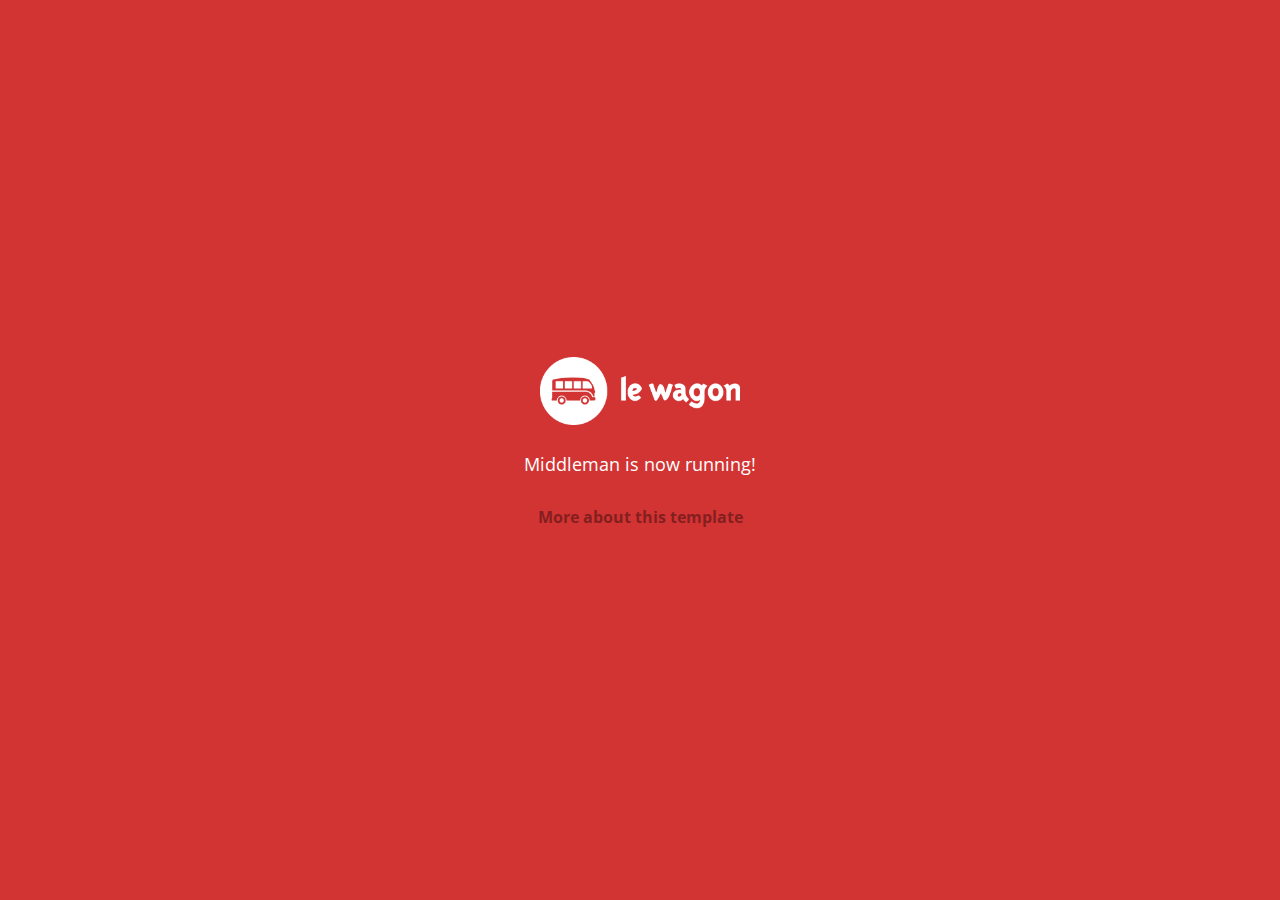
==== index.html @ d3c5d532 "Automated commit at 2018-03-19 11:00:25 UTC by middleman-deploy 2.0.0-alpha" ====
<!doctype html>
<html>
  <head>
    <meta charset="utf-8">
    <meta http-equiv="x-ua-compatible" content="ie=edge">
    <meta name="viewport"
          content="width=device-width, initial-scale=1, shrink-to-fit=no">
    <!-- Use the title from a page's frontmatter if it has one -->
    <title>Le Wagon - Middleman</title>
    <link href="stylesheets/application-3c48b980.css" rel="stylesheet" />
    <script src="javascripts/application-93de88c9.js"></script>
    <link href="images/favicon-f15af148.png" rel="icon" type="image/png" />
  </head>
  <body>
    <div id="home">
  <div class="home-content">
    <img src="images/logo-acc9c0ec.png" width="200" alt="Logo" />
    <p>
      Middleman is now running!
    </p>
    <p class="about">
      <a href="about.html">More about this template</a>
    </p>
  </div>
</div>

  </body>
</html>
---- stylesheets/application-3c48b980.css ----
@import url("https://fonts.googleapis.com/css?family=Open+Sans:400,300,700|Raleway:400,100,300,700,500");/*!
 * Bootstrap v3.3.7 (http://getbootstrap.com)
 * Copyright 2011-2016 Twitter, Inc.
 * Licensed under MIT (https://github.com/twbs/bootstrap/blob/master/LICENSE)
 *//*! normalize.css v3.0.3 | MIT License | github.com/necolas/normalize.css */html{font-family:sans-serif;-ms-text-size-adjust:100%;-webkit-text-size-adjust:100%}body{margin:0}article,aside,details,figcaption,figure,footer,header,hgroup,main,menu,nav,section,summary{display:block}audio,canvas,progress,video{display:inline-block;vertical-align:baseline}audio:not([controls]){display:none;height:0}[hidden],template{display:none}a{background-color:transparent}a:active,a:hover{outline:0}abbr[title]{border-bottom:1px dotted}b,strong{font-weight:bold}dfn{font-style:italic}h1{font-size:2em;margin:0.67em 0}mark{background:#ff0;color:#000}small{font-size:80%}sub,sup{font-size:75%;line-height:0;position:relative;vertical-align:baseline}sup{top:-0.5em}sub{bottom:-0.25em}img{border:0}svg:not(:root){overflow:hidden}figure{margin:1em 40px}hr{-webkit-box-sizing:content-box;box-sizing:content-box;height:0}pre{overflow:auto}code,kbd,pre,samp{font-family:monospace, monospace;font-size:1em}button,input,optgroup,select,textarea{color:inherit;font:inherit;margin:0}button{overflow:visible}button,select{text-transform:none}button,html input[type="button"],input[type="reset"],input[type="submit"]{-webkit-appearance:button;cursor:pointer}button[disabled],html input[disabled]{cursor:default}button::-moz-focus-inner,input::-moz-focus-inner{border:0;padding:0}input{line-height:normal}input[type="checkbox"],input[type="radio"]{-webkit-box-sizing:border-box;box-sizing:border-box;padding:0}input[type="number"]::-webkit-inner-spin-button,input[type="number"]::-webkit-outer-spin-button{height:auto}input[type="search"]{-webkit-appearance:textfield;-webkit-box-sizing:content-box;box-sizing:content-box}input[type="search"]::-webkit-search-cancel-button,input[type="search"]::-webkit-search-decoration{-webkit-appearance:none}fieldset{border:1px solid #c0c0c0;margin:0 2px;padding:0.35em 0.625em 0.75em}legend{border:0;padding:0}textarea{overflow:auto}optgroup{font-weight:bold}table{border-collapse:collapse;border-spacing:0}td,th{padding:0}/*! Source: https://github.com/h5bp/html5-boilerplate/blob/master/src/css/main.css */@media print{*,*:before,*:after{background:transparent !important;color:#000 !important;-webkit-box-shadow:none !important;box-shadow:none !important;text-shadow:none !important}a,a:visited{text-decoration:underline}a[href]:after{content:" (" attr(href) ")"}abbr[title]:after{content:" (" attr(title) ")"}a[href^="#"]:after,a[href^="javascript:"]:after{content:""}pre,blockquote{border:1px solid #999;page-break-inside:avoid}thead{display:table-header-group}tr,img{page-break-inside:avoid}img{max-width:100% !important}p,h2,h3{orphans:3;widows:3}h2,h3{page-break-after:avoid}.navbar{display:none}.btn>.caret,.dropup>.btn>.caret{border-top-color:#000 !important}.label{border:1px solid #000}.table{border-collapse:collapse !important}.table td,.table th{background-color:#fff !important}.table-bordered th,.table-bordered td{border:1px solid #ddd !important}}@font-face{font-family:'Glyphicons Halflings';src:url("../assets/bootstrap/glyphicons-halflings-regular-86b6f62b.eot");src:url("../assets/bootstrap/glyphicons-halflings-regular-86b6f62b.eot?#iefix") format("embedded-opentype"),url("../assets/bootstrap/glyphicons-halflings-regular-ca35b697.woff2") format("woff2"),url("../assets/bootstrap/glyphicons-halflings-regular-278e49a8.woff") format("woff"),url("../assets/bootstrap/glyphicons-halflings-regular-44bc1850.ttf") format("truetype"),url("../assets/bootstrap/glyphicons-halflings-regular-de51a849.svg#glyphicons_halflingsregular") format("svg")}.glyphicon{position:relative;top:1px;display:inline-block;font-family:'Glyphicons Halflings';font-style:normal;font-weight:normal;line-height:1;-webkit-font-smoothing:antialiased;-moz-osx-font-smoothing:grayscale}.glyphicon-asterisk:before{content:"\002a"}.glyphicon-plus:before{content:"\002b"}.glyphicon-euro:before,.glyphicon-eur:before{content:"\20ac"}.glyphicon-minus:before{content:"\2212"}.glyphicon-cloud:before{content:"\2601"}.glyphicon-envelope:before{content:"\2709"}.glyphicon-pencil:before{content:"\270f"}.glyphicon-glass:before{content:"\e001"}.glyphicon-music:before{content:"\e002"}.glyphicon-search:before{content:"\e003"}.glyphicon-heart:before{content:"\e005"}.glyphicon-star:before{content:"\e006"}.glyphicon-star-empty:before{content:"\e007"}.glyphicon-user:before{content:"\e008"}.glyphicon-film:before{content:"\e009"}.glyphicon-th-large:before{content:"\e010"}.glyphicon-th:before{content:"\e011"}.glyphicon-th-list:before{content:"\e012"}.glyphicon-ok:before{content:"\e013"}.glyphicon-remove:before{content:"\e014"}.glyphicon-zoom-in:before{content:"\e015"}.glyphicon-zoom-out:before{content:"\e016"}.glyphicon-off:before{content:"\e017"}.glyphicon-signal:before{content:"\e018"}.glyphicon-cog:before{content:"\e019"}.glyphicon-trash:before{content:"\e020"}.glyphicon-home:before{content:"\e021"}.glyphicon-file:before{content:"\e022"}.glyphicon-time:before{content:"\e023"}.glyphicon-road:before{content:"\e024"}.glyphicon-download-alt:before{content:"\e025"}.glyphicon-download:before{content:"\e026"}.glyphicon-upload:before{content:"\e027"}.glyphicon-inbox:before{content:"\e028"}.glyphicon-play-circle:before{content:"\e029"}.glyphicon-repeat:before{content:"\e030"}.glyphicon-refresh:before{content:"\e031"}.glyphicon-list-alt:before{content:"\e032"}.glyphicon-lock:before{content:"\e033"}.glyphicon-flag:before{content:"\e034"}.glyphicon-headphones:before{content:"\e035"}.glyphicon-volume-off:before{content:"\e036"}.glyphicon-volume-down:before{content:"\e037"}.glyphicon-volume-up:before{content:"\e038"}.glyphicon-qrcode:before{content:"\e039"}.glyphicon-barcode:before{content:"\e040"}.glyphicon-tag:before{content:"\e041"}.glyphicon-tags:before{content:"\e042"}.glyphicon-book:before{content:"\e043"}.glyphicon-bookmark:before{content:"\e044"}.glyphicon-print:before{content:"\e045"}.glyphicon-camera:before{content:"\e046"}.glyphicon-font:before{content:"\e047"}.glyphicon-bold:before{content:"\e048"}.glyphicon-italic:before{content:"\e049"}.glyphicon-text-height:before{content:"\e050"}.glyphicon-text-width:before{content:"\e051"}.glyphicon-align-left:before{content:"\e052"}.glyphicon-align-center:before{content:"\e053"}.glyphicon-align-right:before{content:"\e054"}.glyphicon-align-justify:before{content:"\e055"}.glyphicon-list:before{content:"\e056"}.glyphicon-indent-left:before{content:"\e057"}.glyphicon-indent-right:before{content:"\e058"}.glyphicon-facetime-video:before{content:"\e059"}.glyphicon-picture:before{content:"\e060"}.glyphicon-map-marker:before{content:"\e062"}.glyphicon-adjust:before{content:"\e063"}.glyphicon-tint:before{content:"\e064"}.glyphicon-edit:before{content:"\e065"}.glyphicon-share:before{content:"\e066"}.glyphicon-check:before{content:"\e067"}.glyphicon-move:before{content:"\e068"}.glyphicon-step-backward:before{content:"\e069"}.glyphicon-fast-backward:before{content:"\e070"}.glyphicon-backward:before{content:"\e071"}.glyphicon-play:before{content:"\e072"}.glyphicon-pause:before{content:"\e073"}.glyphicon-stop:before{content:"\e074"}.glyphicon-forward:before{content:"\e075"}.glyphicon-fast-forward:before{content:"\e076"}.glyphicon-step-forward:before{content:"\e077"}.glyphicon-eject:before{content:"\e078"}.glyphicon-chevron-left:before{content:"\e079"}.glyphicon-chevron-right:before{content:"\e080"}.glyphicon-plus-sign:before{content:"\e081"}.glyphicon-minus-sign:before{content:"\e082"}.glyphicon-remove-sign:before{content:"\e083"}.glyphicon-ok-sign:before{content:"\e084"}.glyphicon-question-sign:before{content:"\e085"}.glyphicon-info-sign:before{content:"\e086"}.glyphicon-screenshot:before{content:"\e087"}.glyphicon-remove-circle:before{content:"\e088"}.glyphicon-ok-circle:before{content:"\e089"}.glyphicon-ban-circle:before{content:"\e090"}.glyphicon-arrow-left:before{content:"\e091"}.glyphicon-arrow-right:before{content:"\e092"}.glyphicon-arrow-up:before{content:"\e093"}.glyphicon-arrow-down:before{content:"\e094"}.glyphicon-share-alt:before{content:"\e095"}.glyphicon-resize-full:before{content:"\e096"}.glyphicon-resize-small:before{content:"\e097"}.glyphicon-exclamation-sign:before{content:"\e101"}.glyphicon-gift:before{content:"\e102"}.glyphicon-leaf:before{content:"\e103"}.glyphicon-fire:before{content:"\e104"}.glyphicon-eye-open:before{content:"\e105"}.glyphicon-eye-close:before{content:"\e106"}.glyphicon-warning-sign:before{content:"\e107"}.glyphicon-plane:before{content:"\e108"}.glyphicon-calendar:before{content:"\e109"}.glyphicon-random:before{content:"\e110"}.glyphicon-comment:before{content:"\e111"}.glyphicon-magnet:before{content:"\e112"}.glyphicon-chevron-up:before{content:"\e113"}.glyphicon-chevron-down:before{content:"\e114"}.glyphicon-retweet:before{content:"\e115"}.glyphicon-shopping-cart:before{content:"\e116"}.glyphicon-folder-close:before{content:"\e117"}.glyphicon-folder-open:before{content:"\e118"}.glyphicon-resize-vertical:before{content:"\e119"}.glyphicon-resize-horizontal:before{content:"\e120"}.glyphicon-hdd:before{content:"\e121"}.glyphicon-bullhorn:before{content:"\e122"}.glyphicon-bell:before{content:"\e123"}.glyphicon-certificate:before{content:"\e124"}.glyphicon-thumbs-up:before{content:"\e125"}.glyphicon-thumbs-down:before{content:"\e126"}.glyphicon-hand-right:before{content:"\e127"}.glyphicon-hand-left:before{content:"\e128"}.glyphicon-hand-up:before{content:"\e129"}.glyphicon-hand-down:before{content:"\e130"}.glyphicon-circle-arrow-right:before{content:"\e131"}.glyphicon-circle-arrow-left:before{content:"\e132"}.glyphicon-circle-arrow-up:before{content:"\e133"}.glyphicon-circle-arrow-down:before{content:"\e134"}.glyphicon-globe:before{content:"\e135"}.glyphicon-wrench:before{content:"\e136"}.glyphicon-tasks:before{content:"\e137"}.glyphicon-filter:before{content:"\e138"}.glyphicon-briefcase:before{content:"\e139"}.glyphicon-fullscreen:before{content:"\e140"}.glyphicon-dashboard:before{content:"\e141"}.glyphicon-paperclip:before{content:"\e142"}.glyphicon-heart-empty:before{content:"\e143"}.glyphicon-link:before{content:"\e144"}.glyphicon-phone:before{content:"\e145"}.glyphicon-pushpin:before{content:"\e146"}.glyphicon-usd:before{content:"\e148"}.glyphicon-gbp:before{content:"\e149"}.glyphicon-sort:before{content:"\e150"}.glyphicon-sort-by-alphabet:before{content:"\e151"}.glyphicon-sort-by-alphabet-alt:before{content:"\e152"}.glyphicon-sort-by-order:before{content:"\e153"}.glyphicon-sort-by-order-alt:before{content:"\e154"}.glyphicon-sort-by-attributes:before{content:"\e155"}.glyphicon-sort-by-attributes-alt:before{content:"\e156"}.glyphicon-unchecked:before{content:"\e157"}.glyphicon-expand:before{content:"\e158"}.glyphicon-collapse-down:before{content:"\e159"}.glyphicon-collapse-up:before{content:"\e160"}.glyphicon-log-in:before{content:"\e161"}.glyphicon-flash:before{content:"\e162"}.glyphicon-log-out:before{content:"\e163"}.glyphicon-new-window:before{content:"\e164"}.glyphicon-record:before{content:"\e165"}.glyphicon-save:before{content:"\e166"}.glyphicon-open:before{content:"\e167"}.glyphicon-saved:before{content:"\e168"}.glyphicon-import:before{content:"\e169"}.glyphicon-export:before{content:"\e170"}.glyphicon-send:before{content:"\e171"}.glyphicon-floppy-disk:before{content:"\e172"}.glyphicon-floppy-saved:before{content:"\e173"}.glyphicon-floppy-remove:before{content:"\e174"}.glyphicon-floppy-save:before{content:"\e175"}.glyphicon-floppy-open:before{content:"\e176"}.glyphicon-credit-card:before{content:"\e177"}.glyphicon-transfer:before{content:"\e178"}.glyphicon-cutlery:before{content:"\e179"}.glyphicon-header:before{content:"\e180"}.glyphicon-compressed:before{content:"\e181"}.glyphicon-earphone:before{content:"\e182"}.glyphicon-phone-alt:before{content:"\e183"}.glyphicon-tower:before{content:"\e184"}.glyphicon-stats:before{content:"\e185"}.glyphicon-sd-video:before{content:"\e186"}.glyphicon-hd-video:before{content:"\e187"}.glyphicon-subtitles:before{content:"\e188"}.glyphicon-sound-stereo:before{content:"\e189"}.glyphicon-sound-dolby:before{content:"\e190"}.glyphicon-sound-5-1:before{content:"\e191"}.glyphicon-sound-6-1:before{content:"\e192"}.glyphicon-sound-7-1:before{content:"\e193"}.glyphicon-copyright-mark:before{content:"\e194"}.glyphicon-registration-mark:before{content:"\e195"}.glyphicon-cloud-download:before{content:"\e197"}.glyphicon-cloud-upload:before{content:"\e198"}.glyphicon-tree-conifer:before{content:"\e199"}.glyphicon-tree-deciduous:before{content:"\e200"}.glyphicon-cd:before{content:"\e201"}.glyphicon-save-file:before{content:"\e202"}.glyphicon-open-file:before{content:"\e203"}.glyphicon-level-up:before{content:"\e204"}.glyphicon-copy:before{content:"\e205"}.glyphicon-paste:before{content:"\e206"}.glyphicon-alert:before{content:"\e209"}.glyphicon-equalizer:before{content:"\e210"}.glyphicon-king:before{content:"\e211"}.glyphicon-queen:before{content:"\e212"}.glyphicon-pawn:before{content:"\e213"}.glyphicon-bishop:before{content:"\e214"}.glyphicon-knight:before{content:"\e215"}.glyphicon-baby-formula:before{content:"\e216"}.glyphicon-tent:before{content:"\26fa"}.glyphicon-blackboard:before{content:"\e218"}.glyphicon-bed:before{content:"\e219"}.glyphicon-apple:before{content:"\f8ff"}.glyphicon-erase:before{content:"\e221"}.glyphicon-hourglass:before{content:"\231b"}.glyphicon-lamp:before{content:"\e223"}.glyphicon-duplicate:before{content:"\e224"}.glyphicon-piggy-bank:before{content:"\e225"}.glyphicon-scissors:before{content:"\e226"}.glyphicon-bitcoin:before{content:"\e227"}.glyphicon-btc:before{content:"\e227"}.glyphicon-xbt:before{content:"\e227"}.glyphicon-yen:before{content:"\00a5"}.glyphicon-jpy:before{content:"\00a5"}.glyphicon-ruble:before{content:"\20bd"}.glyphicon-rub:before{content:"\20bd"}.glyphicon-scale:before{content:"\e230"}.glyphicon-ice-lolly:before{content:"\e231"}.glyphicon-ice-lolly-tasted:before{content:"\e232"}.glyphicon-education:before{content:"\e233"}.glyphicon-option-horizontal:before{content:"\e234"}.glyphicon-option-vertical:before{content:"\e235"}.glyphicon-menu-hamburger:before{content:"\e236"}.glyphicon-modal-window:before{content:"\e237"}.glyphicon-oil:before{content:"\e238"}.glyphicon-grain:before{content:"\e239"}.glyphicon-sunglasses:before{content:"\e240"}.glyphicon-text-size:before{content:"\e241"}.glyphicon-text-color:before{content:"\e242"}.glyphicon-text-background:before{content:"\e243"}.glyphicon-object-align-top:before{content:"\e244"}.glyphicon-object-align-bottom:before{content:"\e245"}.glyphicon-object-align-horizontal:before{content:"\e246"}.glyphicon-object-align-left:before{content:"\e247"}.glyphicon-object-align-vertical:before{content:"\e248"}.glyphicon-object-align-right:before{content:"\e249"}.glyphicon-triangle-right:before{content:"\e250"}.glyphicon-triangle-left:before{content:"\e251"}.glyphicon-triangle-bottom:before{content:"\e252"}.glyphicon-triangle-top:before{content:"\e253"}.glyphicon-console:before{content:"\e254"}.glyphicon-superscript:before{content:"\e255"}.glyphicon-subscript:before{content:"\e256"}.glyphicon-menu-left:before{content:"\e257"}.glyphicon-menu-right:before{content:"\e258"}.glyphicon-menu-down:before{content:"\e259"}.glyphicon-menu-up:before{content:"\e260"}*{-webkit-box-sizing:border-box;box-sizing:border-box}*:before,*:after{-webkit-box-sizing:border-box;box-sizing:border-box}html{font-size:10px;-webkit-tap-highlight-color:transparent}body{font-family:"Open Sans", "Helvetica", "sans-serif";font-size:18px;line-height:1.42857143;color:#333333;background-color:#F4F4F4}input,button,select,textarea{font-family:inherit;font-size:inherit;line-height:inherit}a{color:#469AE0;text-decoration:none}a:hover,a:focus{color:#1f74ba;text-decoration:underline}a:focus{outline:5px auto -webkit-focus-ring-color;outline-offset:-2px}figure{margin:0}img{vertical-align:middle}.img-responsive{display:block;max-width:100%;height:auto}.img-rounded{border-radius:2px}.img-thumbnail{padding:4px;line-height:1.42857143;background-color:#F4F4F4;border:1px solid #ddd;border-radius:2px;-webkit-transition:all 0.2s ease-in-out;transition:all 0.2s ease-in-out;display:inline-block;max-width:100%;height:auto}.img-circle{border-radius:50%}hr{margin-top:25px;margin-bottom:25px;border:0;border-top:1px solid #eeeeee}.sr-only{position:absolute;width:1px;height:1px;margin:-1px;padding:0;overflow:hidden;clip:rect(0, 0, 0, 0);border:0}.sr-only-focusable:active,.sr-only-focusable:focus{position:static;width:auto;height:auto;margin:0;overflow:visible;clip:auto}[role="button"]{cursor:pointer}h1,h2,h3,h4,h5,h6,.h1,.h2,.h3,.h4,.h5,.h6{font-family:"Raleway", "Helvetica", "sans-serif";font-weight:500;line-height:1.1;color:inherit}h1 small,h1 .small,h2 small,h2 .small,h3 small,h3 .small,h4 small,h4 .small,h5 small,h5 .small,h6 small,h6 .small,.h1 small,.h1 .small,.h2 small,.h2 .small,.h3 small,.h3 .small,.h4 small,.h4 .small,.h5 small,.h5 .small,.h6 small,.h6 .small{font-weight:normal;line-height:1;color:#777777}h1,.h1,h2,.h2,h3,.h3{margin-top:25px;margin-bottom:12.5px}h1 small,h1 .small,.h1 small,.h1 .small,h2 small,h2 .small,.h2 small,.h2 .small,h3 small,h3 .small,.h3 small,.h3 .small{font-size:65%}h4,.h4,h5,.h5,h6,.h6{margin-top:12.5px;margin-bottom:12.5px}h4 small,h4 .small,.h4 small,.h4 .small,h5 small,h5 .small,.h5 small,.h5 .small,h6 small,h6 .small,.h6 small,.h6 .small{font-size:75%}h1,.h1{font-size:46px}h2,.h2{font-size:38px}h3,.h3{font-size:31px}h4,.h4{font-size:23px}h5,.h5{font-size:18px}h6,.h6{font-size:16px}p{margin:0 0 12.5px}.lead{margin-bottom:25px;font-size:20px;font-weight:300;line-height:1.4}@media (min-width: 768px){.lead{font-size:27px}}small,.small{font-size:88%}mark,.mark{background-color:#fcf8e3;padding:.2em}.text-left{text-align:left}.text-right{text-align:right}.text-center{text-align:center}.text-justify{text-align:justify}.text-nowrap{white-space:nowrap}.text-lowercase{text-transform:lowercase}.text-uppercase,.initialism{text-transform:uppercase}.text-capitalize{text-transform:capitalize}.text-muted{color:#777777}.text-primary{color:#469AE0}a.text-primary:hover,a.text-primary:focus{color:#2381d0}.text-success{color:#3c763d}a.text-success:hover,a.text-success:focus{color:#2b542c}.text-info{color:#31708f}a.text-info:hover,a.text-info:focus{color:#245269}.text-warning{color:#8a6d3b}a.text-warning:hover,a.text-warning:focus{color:#66512c}.text-danger{color:#a94442}a.text-danger:hover,a.text-danger:focus{color:#843534}.bg-primary{color:#fff}.bg-primary{background-color:#469AE0}a.bg-primary:hover,a.bg-primary:focus{background-color:#2381d0}.bg-success{background-color:#dff0d8}a.bg-success:hover,a.bg-success:focus{background-color:#c1e2b3}.bg-info{background-color:#d9edf7}a.bg-info:hover,a.bg-info:focus{background-color:#afd9ee}.bg-warning{background-color:#fcf8e3}a.bg-warning:hover,a.bg-warning:focus{background-color:#f7ecb5}.bg-danger{background-color:#f2dede}a.bg-danger:hover,a.bg-danger:focus{background-color:#e4b9b9}.page-header{padding-bottom:11.5px;margin:50px 0 25px;border-bottom:1px solid #eeeeee}ul,ol{margin-top:0;margin-bottom:12.5px}ul ul,ul ol,ol ul,ol ol{margin-bottom:0}.list-unstyled{padding-left:0;list-style:none}.list-inline{padding-left:0;list-style:none;margin-left:-5px}.list-inline>li{display:inline-block;padding-left:5px;padding-right:5px}dl{margin-top:0;margin-bottom:25px}dt,dd{line-height:1.42857143}dt{font-weight:bold}dd{margin-left:0}.dl-horizontal dd:before,.dl-horizontal dd:after{content:" ";display:table}.dl-horizontal dd:after{clear:both}@media (min-width: 768px){.dl-horizontal dt{float:left;width:160px;clear:left;text-align:right;overflow:hidden;text-overflow:ellipsis;white-space:nowrap}.dl-horizontal dd{margin-left:180px}}abbr[title],abbr[data-original-title]{cursor:help;border-bottom:1px dotted #777777}.initialism{font-size:90%}blockquote{padding:12.5px 25px;margin:0 0 25px;font-size:22.5px;border-left:5px solid #eeeeee}blockquote p:last-child,blockquote ul:last-child,blockquote ol:last-child{margin-bottom:0}blockquote footer,blockquote small,blockquote .small{display:block;font-size:80%;line-height:1.42857143;color:#777777}blockquote footer:before,blockquote small:before,blockquote .small:before{content:'\2014 \00A0'}.blockquote-reverse,blockquote.pull-right{padding-right:15px;padding-left:0;border-right:5px solid #eeeeee;border-left:0;text-align:right}.blockquote-reverse footer:before,.blockquote-reverse small:before,.blockquote-reverse .small:before,blockquote.pull-right footer:before,blockquote.pull-right small:before,blockquote.pull-right .small:before{content:''}.blockquote-reverse footer:after,.blockquote-reverse small:after,.blockquote-reverse .small:after,blockquote.pull-right footer:after,blockquote.pull-right small:after,blockquote.pull-right .small:after{content:'\00A0 \2014'}address{margin-bottom:25px;font-style:normal;line-height:1.42857143}code,kbd,pre,samp{font-family:Menlo, Monaco, Consolas, "Courier New", monospace}code{padding:2px 4px;font-size:90%;color:#c7254e;background-color:#f9f2f4;border-radius:2px}kbd{padding:2px 4px;font-size:90%;color:#fff;background-color:#333;border-radius:2px;-webkit-box-shadow:inset 0 -1px 0 rgba(0,0,0,0.25);box-shadow:inset 0 -1px 0 rgba(0,0,0,0.25)}kbd kbd{padding:0;font-size:100%;font-weight:bold;-webkit-box-shadow:none;box-shadow:none}pre{display:block;padding:12px;margin:0 0 12.5px;font-size:17px;line-height:1.42857143;word-break:break-all;word-wrap:break-word;color:#333333;background-color:#f5f5f5;border:1px solid #ccc;border-radius:2px}pre code{padding:0;font-size:inherit;color:inherit;white-space:pre-wrap;background-color:transparent;border-radius:0}.pre-scrollable{max-height:340px;overflow-y:scroll}.container{margin-right:auto;margin-left:auto;padding-left:15px;padding-right:15px}.container:before,.container:after{content:" ";display:table}.container:after{clear:both}@media (min-width: 768px){.container{width:750px}}@media (min-width: 992px){.container{width:970px}}@media (min-width: 1200px){.container{width:1170px}}.container-fluid{margin-right:auto;margin-left:auto;padding-left:15px;padding-right:15px}.container-fluid:before,.container-fluid:after{content:" ";display:table}.container-fluid:after{clear:both}.row{margin-left:-15px;margin-right:-15px}.row:before,.row:after{content:" ";display:table}.row:after{clear:both}.col-xs-1,.col-sm-1,.col-md-1,.col-lg-1,.col-xs-2,.col-sm-2,.col-md-2,.col-lg-2,.col-xs-3,.col-sm-3,.col-md-3,.col-lg-3,.col-xs-4,.col-sm-4,.col-md-4,.col-lg-4,.col-xs-5,.col-sm-5,.col-md-5,.col-lg-5,.col-xs-6,.col-sm-6,.col-md-6,.col-lg-6,.col-xs-7,.col-sm-7,.col-md-7,.col-lg-7,.col-xs-8,.col-sm-8,.col-md-8,.col-lg-8,.col-xs-9,.col-sm-9,.col-md-9,.col-lg-9,.col-xs-10,.col-sm-10,.col-md-10,.col-lg-10,.col-xs-11,.col-sm-11,.col-md-11,.col-lg-11,.col-xs-12,.col-sm-12,.col-md-12,.col-lg-12{position:relative;min-height:1px;padding-left:15px;padding-right:15px}.col-xs-1,.col-xs-2,.col-xs-3,.col-xs-4,.col-xs-5,.col-xs-6,.col-xs-7,.col-xs-8,.col-xs-9,.col-xs-10,.col-xs-11,.col-xs-12{float:left}.col-xs-1{width:8.33333333%}.col-xs-2{width:16.66666667%}.col-xs-3{width:25%}.col-xs-4{width:33.33333333%}.col-xs-5{width:41.66666667%}.col-xs-6{width:50%}.col-xs-7{width:58.33333333%}.col-xs-8{width:66.66666667%}.col-xs-9{width:75%}.col-xs-10{width:83.33333333%}.col-xs-11{width:91.66666667%}.col-xs-12{width:100%}.col-xs-pull-0{right:auto}.col-xs-pull-1{right:8.33333333%}.col-xs-pull-2{right:16.66666667%}.col-xs-pull-3{right:25%}.col-xs-pull-4{right:33.33333333%}.col-xs-pull-5{right:41.66666667%}.col-xs-pull-6{right:50%}.col-xs-pull-7{right:58.33333333%}.col-xs-pull-8{right:66.66666667%}.col-xs-pull-9{right:75%}.col-xs-pull-10{right:83.33333333%}.col-xs-pull-11{right:91.66666667%}.col-xs-pull-12{right:100%}.col-xs-push-0{left:auto}.col-xs-push-1{left:8.33333333%}.col-xs-push-2{left:16.66666667%}.col-xs-push-3{left:25%}.col-xs-push-4{left:33.33333333%}.col-xs-push-5{left:41.66666667%}.col-xs-push-6{left:50%}.col-xs-push-7{left:58.33333333%}.col-xs-push-8{left:66.66666667%}.col-xs-push-9{left:75%}.col-xs-push-10{left:83.33333333%}.col-xs-push-11{left:91.66666667%}.col-xs-push-12{left:100%}.col-xs-offset-0{margin-left:0%}.col-xs-offset-1{margin-left:8.33333333%}.col-xs-offset-2{margin-left:16.66666667%}.col-xs-offset-3{margin-left:25%}.col-xs-offset-4{margin-left:33.33333333%}.col-xs-offset-5{margin-left:41.66666667%}.col-xs-offset-6{margin-left:50%}.col-xs-offset-7{margin-left:58.33333333%}.col-xs-offset-8{margin-left:66.66666667%}.col-xs-offset-9{margin-left:75%}.col-xs-offset-10{margin-left:83.33333333%}.col-xs-offset-11{margin-left:91.66666667%}.col-xs-offset-12{margin-left:100%}@media (min-width: 768px){.col-sm-1,.col-sm-2,.col-sm-3,.col-sm-4,.col-sm-5,.col-sm-6,.col-sm-7,.col-sm-8,.col-sm-9,.col-sm-10,.col-sm-11,.col-sm-12{float:left}.col-sm-1{width:8.33333333%}.col-sm-2{width:16.66666667%}.col-sm-3{width:25%}.col-sm-4{width:33.33333333%}.col-sm-5{width:41.66666667%}.col-sm-6{width:50%}.col-sm-7{width:58.33333333%}.col-sm-8{width:66.66666667%}.col-sm-9{width:75%}.col-sm-10{width:83.33333333%}.col-sm-11{width:91.66666667%}.col-sm-12{width:100%}.col-sm-pull-0{right:auto}.col-sm-pull-1{right:8.33333333%}.col-sm-pull-2{right:16.66666667%}.col-sm-pull-3{right:25%}.col-sm-pull-4{right:33.33333333%}.col-sm-pull-5{right:41.66666667%}.col-sm-pull-6{right:50%}.col-sm-pull-7{right:58.33333333%}.col-sm-pull-8{right:66.66666667%}.col-sm-pull-9{right:75%}.col-sm-pull-10{right:83.33333333%}.col-sm-pull-11{right:91.66666667%}.col-sm-pull-12{right:100%}.col-sm-push-0{left:auto}.col-sm-push-1{left:8.33333333%}.col-sm-push-2{left:16.66666667%}.col-sm-push-3{left:25%}.col-sm-push-4{left:33.33333333%}.col-sm-push-5{left:41.66666667%}.col-sm-push-6{left:50%}.col-sm-push-7{left:58.33333333%}.col-sm-push-8{left:66.66666667%}.col-sm-push-9{left:75%}.col-sm-push-10{left:83.33333333%}.col-sm-push-11{left:91.66666667%}.col-sm-push-12{left:100%}.col-sm-offset-0{margin-left:0%}.col-sm-offset-1{margin-left:8.33333333%}.col-sm-offset-2{margin-left:16.66666667%}.col-sm-offset-3{margin-left:25%}.col-sm-offset-4{margin-left:33.33333333%}.col-sm-offset-5{margin-left:41.66666667%}.col-sm-offset-6{margin-left:50%}.col-sm-offset-7{margin-left:58.33333333%}.col-sm-offset-8{margin-left:66.66666667%}.col-sm-offset-9{margin-left:75%}.col-sm-offset-10{margin-left:83.33333333%}.col-sm-offset-11{margin-left:91.66666667%}.col-sm-offset-12{margin-left:100%}}@media (min-width: 992px){.col-md-1,.col-md-2,.col-md-3,.col-md-4,.col-md-5,.col-md-6,.col-md-7,.col-md-8,.col-md-9,.col-md-10,.col-md-11,.col-md-12{float:left}.col-md-1{width:8.33333333%}.col-md-2{width:16.66666667%}.col-md-3{width:25%}.col-md-4{width:33.33333333%}.col-md-5{width:41.66666667%}.col-md-6{width:50%}.col-md-7{width:58.33333333%}.col-md-8{width:66.66666667%}.col-md-9{width:75%}.col-md-10{width:83.33333333%}.col-md-11{width:91.66666667%}.col-md-12{width:100%}.col-md-pull-0{right:auto}.col-md-pull-1{right:8.33333333%}.col-md-pull-2{right:16.66666667%}.col-md-pull-3{right:25%}.col-md-pull-4{right:33.33333333%}.col-md-pull-5{right:41.66666667%}.col-md-pull-6{right:50%}.col-md-pull-7{right:58.33333333%}.col-md-pull-8{right:66.66666667%}.col-md-pull-9{right:75%}.col-md-pull-10{right:83.33333333%}.col-md-pull-11{right:91.66666667%}.col-md-pull-12{right:100%}.col-md-push-0{left:auto}.col-md-push-1{left:8.33333333%}.col-md-push-2{left:16.66666667%}.col-md-push-3{left:25%}.col-md-push-4{left:33.33333333%}.col-md-push-5{left:41.66666667%}.col-md-push-6{left:50%}.col-md-push-7{left:58.33333333%}.col-md-push-8{left:66.66666667%}.col-md-push-9{left:75%}.col-md-push-10{left:83.33333333%}.col-md-push-11{left:91.66666667%}.col-md-push-12{left:100%}.col-md-offset-0{margin-left:0%}.col-md-offset-1{margin-left:8.33333333%}.col-md-offset-2{margin-left:16.66666667%}.col-md-offset-3{margin-left:25%}.col-md-offset-4{margin-left:33.33333333%}.col-md-offset-5{margin-left:41.66666667%}.col-md-offset-6{margin-left:50%}.col-md-offset-7{margin-left:58.33333333%}.col-md-offset-8{margin-left:66.66666667%}.col-md-offset-9{margin-left:75%}.col-md-offset-10{margin-left:83.33333333%}.col-md-offset-11{margin-left:91.66666667%}.col-md-offset-12{margin-left:100%}}@media (min-width: 1200px){.col-lg-1,.col-lg-2,.col-lg-3,.col-lg-4,.col-lg-5,.col-lg-6,.col-lg-7,.col-lg-8,.col-lg-9,.col-lg-10,.col-lg-11,.col-lg-12{float:left}.col-lg-1{width:8.33333333%}.col-lg-2{width:16.66666667%}.col-lg-3{width:25%}.col-lg-4{width:33.33333333%}.col-lg-5{width:41.66666667%}.col-lg-6{width:50%}.col-lg-7{width:58.33333333%}.col-lg-8{width:66.66666667%}.col-lg-9{width:75%}.col-lg-10{width:83.33333333%}.col-lg-11{width:91.66666667%}.col-lg-12{width:100%}.col-lg-pull-0{right:auto}.col-lg-pull-1{right:8.33333333%}.col-lg-pull-2{right:16.66666667%}.col-lg-pull-3{right:25%}.col-lg-pull-4{right:33.33333333%}.col-lg-pull-5{right:41.66666667%}.col-lg-pull-6{right:50%}.col-lg-pull-7{right:58.33333333%}.col-lg-pull-8{right:66.66666667%}.col-lg-pull-9{right:75%}.col-lg-pull-10{right:83.33333333%}.col-lg-pull-11{right:91.66666667%}.col-lg-pull-12{right:100%}.col-lg-push-0{left:auto}.col-lg-push-1{left:8.33333333%}.col-lg-push-2{left:16.66666667%}.col-lg-push-3{left:25%}.col-lg-push-4{left:33.33333333%}.col-lg-push-5{left:41.66666667%}.col-lg-push-6{left:50%}.col-lg-push-7{left:58.33333333%}.col-lg-push-8{left:66.66666667%}.col-lg-push-9{left:75%}.col-lg-push-10{left:83.33333333%}.col-lg-push-11{left:91.66666667%}.col-lg-push-12{left:100%}.col-lg-offset-0{margin-left:0%}.col-lg-offset-1{margin-left:8.33333333%}.col-lg-offset-2{margin-left:16.66666667%}.col-lg-offset-3{margin-left:25%}.col-lg-offset-4{margin-left:33.33333333%}.col-lg-offset-5{margin-left:41.66666667%}.col-lg-offset-6{margin-left:50%}.col-lg-offset-7{margin-left:58.33333333%}.col-lg-offset-8{margin-left:66.66666667%}.col-lg-offset-9{margin-left:75%}.col-lg-offset-10{margin-left:83.33333333%}.col-lg-offset-11{margin-left:91.66666667%}.col-lg-offset-12{margin-left:100%}}table{background-color:transparent}caption{padding-top:8px;padding-bottom:8px;color:#777777;text-align:left}th{text-align:left}.table{width:100%;max-width:100%;margin-bottom:25px}.table>thead>tr>th,.table>thead>tr>td,.table>tbody>tr>th,.table>tbody>tr>td,.table>tfoot>tr>th,.table>tfoot>tr>td{padding:8px;line-height:1.42857143;vertical-align:top;border-top:1px solid #ddd}.table>thead>tr>th{vertical-align:bottom;border-bottom:2px solid #ddd}.table>caption+thead>tr:first-child>th,.table>caption+thead>tr:first-child>td,.table>colgroup+thead>tr:first-child>th,.table>colgroup+thead>tr:first-child>td,.table>thead:first-child>tr:first-child>th,.table>thead:first-child>tr:first-child>td{border-top:0}.table>tbody+tbody{border-top:2px solid #ddd}.table .table{background-color:#F4F4F4}.table-condensed>thead>tr>th,.table-condensed>thead>tr>td,.table-condensed>tbody>tr>th,.table-condensed>tbody>tr>td,.table-condensed>tfoot>tr>th,.table-condensed>tfoot>tr>td{padding:5px}.table-bordered{border:1px solid #ddd}.table-bordered>thead>tr>th,.table-bordered>thead>tr>td,.table-bordered>tbody>tr>th,.table-bordered>tbody>tr>td,.table-bordered>tfoot>tr>th,.table-bordered>tfoot>tr>td{border:1px solid #ddd}.table-bordered>thead>tr>th,.table-bordered>thead>tr>td{border-bottom-width:2px}.table-striped>tbody>tr:nth-of-type(odd){background-color:#f9f9f9}.table-hover>tbody>tr:hover{background-color:#f5f5f5}table col[class*="col-"]{position:static;float:none;display:table-column}table td[class*="col-"],table th[class*="col-"]{position:static;float:none;display:table-cell}.table>thead>tr>td.active,.table>thead>tr>th.active,.table>thead>tr.active>td,.table>thead>tr.active>th,.table>tbody>tr>td.active,.table>tbody>tr>th.active,.table>tbody>tr.active>td,.table>tbody>tr.active>th,.table>tfoot>tr>td.active,.table>tfoot>tr>th.active,.table>tfoot>tr.active>td,.table>tfoot>tr.active>th{background-color:#f5f5f5}.table-hover>tbody>tr>td.active:hover,.table-hover>tbody>tr>th.active:hover,.table-hover>tbody>tr.active:hover>td,.table-hover>tbody>tr:hover>.active,.table-hover>tbody>tr.active:hover>th{background-color:#e8e8e8}.table>thead>tr>td.success,.table>thead>tr>th.success,.table>thead>tr.success>td,.table>thead>tr.success>th,.table>tbody>tr>td.success,.table>tbody>tr>th.success,.table>tbody>tr.success>td,.table>tbody>tr.success>th,.table>tfoot>tr>td.success,.table>tfoot>tr>th.success,.table>tfoot>tr.success>td,.table>tfoot>tr.success>th{background-color:#dff0d8}.table-hover>tbody>tr>td.success:hover,.table-hover>tbody>tr>th.success:hover,.table-hover>tbody>tr.success:hover>td,.table-hover>tbody>tr:hover>.success,.table-hover>tbody>tr.success:hover>th{background-color:#d0e9c6}.table>thead>tr>td.info,.table>thead>tr>th.info,.table>thead>tr.info>td,.table>thead>tr.info>th,.table>tbody>tr>td.info,.table>tbody>tr>th.info,.table>tbody>tr.info>td,.table>tbody>tr.info>th,.table>tfoot>tr>td.info,.table>tfoot>tr>th.info,.table>tfoot>tr.info>td,.table>tfoot>tr.info>th{background-color:#d9edf7}.table-hover>tbody>tr>td.info:hover,.table-hover>tbody>tr>th.info:hover,.table-hover>tbody>tr.info:hover>td,.table-hover>tbody>tr:hover>.info,.table-hover>tbody>tr.info:hover>th{background-color:#c4e3f3}.table>thead>tr>td.warning,.table>thead>tr>th.warning,.table>thead>tr.warning>td,.table>thead>tr.warning>th,.table>tbody>tr>td.warning,.table>tbody>tr>th.warning,.table>tbody>tr.warning>td,.table>tbody>tr.warning>th,.table>tfoot>tr>td.warning,.table>tfoot>tr>th.warning,.table>tfoot>tr.warning>td,.table>tfoot>tr.warning>th{background-color:#fcf8e3}.table-hover>tbody>tr>td.warning:hover,.table-hover>tbody>tr>th.warning:hover,.table-hover>tbody>tr.warning:hover>td,.table-hover>tbody>tr:hover>.warning,.table-hover>tbody>tr.warning:hover>th{background-color:#faf2cc}.table>thead>tr>td.danger,.table>thead>tr>th.danger,.table>thead>tr.danger>td,.table>thead>tr.danger>th,.table>tbody>tr>td.danger,.table>tbody>tr>th.danger,.table>tbody>tr.danger>td,.table>tbody>tr.danger>th,.table>tfoot>tr>td.danger,.table>tfoot>tr>th.danger,.table>tfoot>tr.danger>td,.table>tfoot>tr.danger>th{background-color:#f2dede}.table-hover>tbody>tr>td.danger:hover,.table-hover>tbody>tr>th.danger:hover,.table-hover>tbody>tr.danger:hover>td,.table-hover>tbody>tr:hover>.danger,.table-hover>tbody>tr.danger:hover>th{background-color:#ebcccc}.table-responsive{overflow-x:auto;min-height:0.01%}@media screen and (max-width: 767px){.table-responsive{width:100%;margin-bottom:18.75px;overflow-y:hidden;-ms-overflow-style:-ms-autohiding-scrollbar;border:1px solid #ddd}.table-responsive>.table{margin-bottom:0}.table-responsive>.table>thead>tr>th,.table-responsive>.table>thead>tr>td,.table-responsive>.table>tbody>tr>th,.table-responsive>.table>tbody>tr>td,.table-responsive>.table>tfoot>tr>th,.table-responsive>.table>tfoot>tr>td{white-space:nowrap}.table-responsive>.table-bordered{border:0}.table-responsive>.table-bordered>thead>tr>th:first-child,.table-responsive>.table-bordered>thead>tr>td:first-child,.table-responsive>.table-bordered>tbody>tr>th:first-child,.table-responsive>.table-bordered>tbody>tr>td:first-child,.table-responsive>.table-bordered>tfoot>tr>th:first-child,.table-responsive>.table-bordered>tfoot>tr>td:first-child{border-left:0}.table-responsive>.table-bordered>thead>tr>th:last-child,.table-responsive>.table-bordered>thead>tr>td:last-child,.table-responsive>.table-bordered>tbody>tr>th:last-child,.table-responsive>.table-bordered>tbody>tr>td:last-child,.table-responsive>.table-bordered>tfoot>tr>th:last-child,.table-responsive>.table-bordered>tfoot>tr>td:last-child{border-right:0}.table-responsive>.table-bordered>tbody>tr:last-child>th,.table-responsive>.table-bordered>tbody>tr:last-child>td,.table-responsive>.table-bordered>tfoot>tr:last-child>th,.table-responsive>.table-bordered>tfoot>tr:last-child>td{border-bottom:0}}fieldset{padding:0;margin:0;border:0;min-width:0}legend{display:block;width:100%;padding:0;margin-bottom:25px;font-size:27px;line-height:inherit;color:#333333;border:0;border-bottom:1px solid #e5e5e5}label{display:inline-block;max-width:100%;margin-bottom:5px;font-weight:bold}input[type="search"]{-webkit-box-sizing:border-box;box-sizing:border-box}input[type="radio"],input[type="checkbox"]{margin:4px 0 0;margin-top:1px \9;line-height:normal}input[type="file"]{display:block}input[type="range"]{display:block;width:100%}select[multiple],select[size]{height:auto}input[type="file"]:focus,input[type="radio"]:focus,input[type="checkbox"]:focus{outline:5px auto -webkit-focus-ring-color;outline-offset:-2px}output{display:block;padding-top:7px;font-size:18px;line-height:1.42857143;color:#000000}.form-control{display:block;width:100%;height:39px;padding:6px 12px;font-size:18px;line-height:1.42857143;color:#000000;background-color:#fff;background-image:none;border:1px solid #ccc;border-radius:2px;-webkit-box-shadow:inset 0 1px 1px rgba(0,0,0,0.075);box-shadow:inset 0 1px 1px rgba(0,0,0,0.075);-webkit-transition:border-color ease-in-out 0.15s, box-shadow ease-in-out 0.15s;-webkit-transition:border-color ease-in-out 0.15s, -webkit-box-shadow ease-in-out 0.15s;transition:border-color ease-in-out 0.15s, -webkit-box-shadow ease-in-out 0.15s;transition:border-color ease-in-out 0.15s, box-shadow ease-in-out 0.15s;transition:border-color ease-in-out 0.15s, box-shadow ease-in-out 0.15s, -webkit-box-shadow ease-in-out 0.15s}.form-control:focus{border-color:#66afe9;outline:0;-webkit-box-shadow:inset 0 1px 1px rgba(0,0,0,0.075),0 0 8px rgba(102,175,233,0.6);box-shadow:inset 0 1px 1px rgba(0,0,0,0.075),0 0 8px rgba(102,175,233,0.6)}.form-control::-moz-placeholder{color:#999;opacity:1}.form-control:-ms-input-placeholder{color:#999}.form-control::-webkit-input-placeholder{color:#999}.form-control::-ms-expand{border:0;background-color:transparent}.form-control[disabled],.form-control[readonly],fieldset[disabled] .form-control{background-color:#eeeeee;opacity:1}.form-control[disabled],fieldset[disabled] .form-control{cursor:not-allowed}textarea.form-control{height:auto}input[type="search"]{-webkit-appearance:none}@media screen and (-webkit-min-device-pixel-ratio: 0){input[type="date"].form-control,input[type="time"].form-control,input[type="datetime-local"].form-control,input[type="month"].form-control{line-height:39px}input[type="date"].input-sm,.input-group-sm>input[type="date"].form-control,.input-group-sm>input[type="date"].input-group-addon,.input-group-sm>.input-group-btn>input[type="date"].btn,.input-group-sm input[type="date"],input[type="time"].input-sm,.input-group-sm>input[type="time"].form-control,.input-group-sm>input[type="time"].input-group-addon,.input-group-sm>.input-group-btn>input[type="time"].btn,.input-group-sm input[type="time"],input[type="datetime-local"].input-sm,.input-group-sm>input[type="datetime-local"].form-control,.input-group-sm>input[type="datetime-local"].input-group-addon,.input-group-sm>.input-group-btn>input[type="datetime-local"].btn,.input-group-sm input[type="datetime-local"],input[type="month"].input-sm,.input-group-sm>input[type="month"].form-control,.input-group-sm>input[type="month"].input-group-addon,.input-group-sm>.input-group-btn>input[type="month"].btn,.input-group-sm input[type="month"]{line-height:36px}input[type="date"].input-lg,.input-group-lg>input[type="date"].form-control,.input-group-lg>input[type="date"].input-group-addon,.input-group-lg>.input-group-btn>input[type="date"].btn,.input-group-lg input[type="date"],input[type="time"].input-lg,.input-group-lg>input[type="time"].form-control,.input-group-lg>input[type="time"].input-group-addon,.input-group-lg>.input-group-btn>input[type="time"].btn,.input-group-lg input[type="time"],input[type="datetime-local"].input-lg,.input-group-lg>input[type="datetime-local"].form-control,.input-group-lg>input[type="datetime-local"].input-group-addon,.input-group-lg>.input-group-btn>input[type="datetime-local"].btn,.input-group-lg input[type="datetime-local"],input[type="month"].input-lg,.input-group-lg>input[type="month"].form-control,.input-group-lg>input[type="month"].input-group-addon,.input-group-lg>.input-group-btn>input[type="month"].btn,.input-group-lg input[type="month"]{line-height:53px}}.form-group{margin-bottom:15px}.radio,.checkbox{position:relative;display:block;margin-top:10px;margin-bottom:10px}.radio label,.checkbox label{min-height:25px;padding-left:20px;margin-bottom:0;font-weight:normal;cursor:pointer}.radio input[type="radio"],.radio-inline input[type="radio"],.checkbox input[type="checkbox"],.checkbox-inline input[type="checkbox"]{position:absolute;margin-left:-20px;margin-top:4px \9}.radio+.radio,.checkbox+.checkbox{margin-top:-5px}.radio-inline,.checkbox-inline{position:relative;display:inline-block;padding-left:20px;margin-bottom:0;vertical-align:middle;font-weight:normal;cursor:pointer}.radio-inline+.radio-inline,.checkbox-inline+.checkbox-inline{margin-top:0;margin-left:10px}input[type="radio"][disabled],input[type="radio"].disabled,fieldset[disabled] input[type="radio"],input[type="checkbox"][disabled],input[type="checkbox"].disabled,fieldset[disabled] input[type="checkbox"]{cursor:not-allowed}.radio-inline.disabled,fieldset[disabled] .radio-inline,.checkbox-inline.disabled,fieldset[disabled] .checkbox-inline{cursor:not-allowed}.radio.disabled label,fieldset[disabled] .radio label,.checkbox.disabled label,fieldset[disabled] .checkbox label{cursor:not-allowed}.form-control-static{padding-top:7px;padding-bottom:7px;margin-bottom:0;min-height:43px}.form-control-static.input-lg,.input-group-lg>.form-control-static.form-control,.input-group-lg>.form-control-static.input-group-addon,.input-group-lg>.input-group-btn>.form-control-static.btn,.form-control-static.input-sm,.input-group-sm>.form-control-static.form-control,.input-group-sm>.form-control-static.input-group-addon,.input-group-sm>.input-group-btn>.form-control-static.btn{padding-left:0;padding-right:0}.input-sm,.input-group-sm>.form-control,.input-group-sm>.input-group-addon,.input-group-sm>.input-group-btn>.btn{height:36px;padding:5px 10px;font-size:16px;line-height:1.5;border-radius:2px}select.input-sm,.input-group-sm>select.form-control,.input-group-sm>select.input-group-addon,.input-group-sm>.input-group-btn>select.btn{height:36px;line-height:36px}textarea.input-sm,.input-group-sm>textarea.form-control,.input-group-sm>textarea.input-group-addon,.input-group-sm>.input-group-btn>textarea.btn,select[multiple].input-sm,.input-group-sm>select[multiple].form-control,.input-group-sm>select[multiple].input-group-addon,.input-group-sm>.input-group-btn>select[multiple].btn{height:auto}.form-group-sm .form-control{height:36px;padding:5px 10px;font-size:16px;line-height:1.5;border-radius:2px}.form-group-sm select.form-control{height:36px;line-height:36px}.form-group-sm textarea.form-control,.form-group-sm select[multiple].form-control{height:auto}.form-group-sm .form-control-static{height:36px;min-height:41px;padding:6px 10px;font-size:16px;line-height:1.5}.input-lg,.input-group-lg>.form-control,.input-group-lg>.input-group-addon,.input-group-lg>.input-group-btn>.btn{height:53px;padding:10px 16px;font-size:23px;line-height:1.3333333;border-radius:2px}select.input-lg,.input-group-lg>select.form-control,.input-group-lg>select.input-group-addon,.input-group-lg>.input-group-btn>select.btn{height:53px;line-height:53px}textarea.input-lg,.input-group-lg>textarea.form-control,.input-group-lg>textarea.input-group-addon,.input-group-lg>.input-group-btn>textarea.btn,select[multiple].input-lg,.input-group-lg>select[multiple].form-control,.input-group-lg>select[multiple].input-group-addon,.input-group-lg>.input-group-btn>select[multiple].btn{height:auto}.form-group-lg .form-control{height:53px;padding:10px 16px;font-size:23px;line-height:1.3333333;border-radius:2px}.form-group-lg select.form-control{height:53px;line-height:53px}.form-group-lg textarea.form-control,.form-group-lg select[multiple].form-control{height:auto}.form-group-lg .form-control-static{height:53px;min-height:48px;padding:11px 16px;font-size:23px;line-height:1.3333333}.has-feedback{position:relative}.has-feedback .form-control{padding-right:48.75px}.form-control-feedback{position:absolute;top:0;right:0;z-index:2;display:block;width:39px;height:39px;line-height:39px;text-align:center;pointer-events:none}.input-lg+.form-control-feedback,.input-group-lg>.form-control+.form-control-feedback,.input-group-lg>.input-group-addon+.form-control-feedback,.input-group-lg>.input-group-btn>.btn+.form-control-feedback,.input-group-lg+.form-control-feedback,.form-group-lg .form-control+.form-control-feedback{width:53px;height:53px;line-height:53px}.input-sm+.form-control-feedback,.input-group-sm>.form-control+.form-control-feedback,.input-group-sm>.input-group-addon+.form-control-feedback,.input-group-sm>.input-group-btn>.btn+.form-control-feedback,.input-group-sm+.form-control-feedback,.form-group-sm .form-control+.form-control-feedback{width:36px;height:36px;line-height:36px}.has-success .help-block,.has-success .control-label,.has-success .radio,.has-success .checkbox,.has-success .radio-inline,.has-success .checkbox-inline,.has-success.radio label,.has-success.checkbox label,.has-success.radio-inline label,.has-success.checkbox-inline label{color:#3c763d}.has-success .form-control{border-color:#3c763d;-webkit-box-shadow:inset 0 1px 1px rgba(0,0,0,0.075);box-shadow:inset 0 1px 1px rgba(0,0,0,0.075)}.has-success .form-control:focus{border-color:#2b542c;-webkit-box-shadow:inset 0 1px 1px rgba(0,0,0,0.075),0 0 6px #67b168;box-shadow:inset 0 1px 1px rgba(0,0,0,0.075),0 0 6px #67b168}.has-success .input-group-addon{color:#3c763d;border-color:#3c763d;background-color:#dff0d8}.has-success .form-control-feedback{color:#3c763d}.has-warning .help-block,.has-warning .control-label,.has-warning .radio,.has-warning .checkbox,.has-warning .radio-inline,.has-warning .checkbox-inline,.has-warning.radio label,.has-warning.checkbox label,.has-warning.radio-inline label,.has-warning.checkbox-inline label{color:#8a6d3b}.has-warning .form-control{border-color:#8a6d3b;-webkit-box-shadow:inset 0 1px 1px rgba(0,0,0,0.075);box-shadow:inset 0 1px 1px rgba(0,0,0,0.075)}.has-warning .form-control:focus{border-color:#66512c;-webkit-box-shadow:inset 0 1px 1px rgba(0,0,0,0.075),0 0 6px #c0a16b;box-shadow:inset 0 1px 1px rgba(0,0,0,0.075),0 0 6px #c0a16b}.has-warning .input-group-addon{color:#8a6d3b;border-color:#8a6d3b;background-color:#fcf8e3}.has-warning .form-control-feedback{color:#8a6d3b}.has-error .help-block,.has-error .control-label,.has-error .radio,.has-error .checkbox,.has-error .radio-inline,.has-error .checkbox-inline,.has-error.radio label,.has-error.checkbox label,.has-error.radio-inline label,.has-error.checkbox-inline label{color:#a94442}.has-error .form-control{border-color:#a94442;-webkit-box-shadow:inset 0 1px 1px rgba(0,0,0,0.075);box-shadow:inset 0 1px 1px rgba(0,0,0,0.075)}.has-error .form-control:focus{border-color:#843534;-webkit-box-shadow:inset 0 1px 1px rgba(0,0,0,0.075),0 0 6px #ce8483;box-shadow:inset 0 1px 1px rgba(0,0,0,0.075),0 0 6px #ce8483}.has-error .input-group-addon{color:#a94442;border-color:#a94442;background-color:#f2dede}.has-error .form-control-feedback{color:#a94442}.has-feedback label ~ .form-control-feedback{top:30px}.has-feedback label.sr-only ~ .form-control-feedback{top:0}.help-block{display:block;margin-top:5px;margin-bottom:10px;color:#737373}@media (min-width: 768px){.form-inline .form-group{display:inline-block;margin-bottom:0;vertical-align:middle}.form-inline .form-control{display:inline-block;width:auto;vertical-align:middle}.form-inline .form-control-static{display:inline-block}.form-inline .input-group{display:inline-table;vertical-align:middle}.form-inline .input-group .input-group-addon,.form-inline .input-group .input-group-btn,.form-inline .input-group .form-control{width:auto}.form-inline .input-group>.form-control{width:100%}.form-inline .control-label{margin-bottom:0;vertical-align:middle}.form-inline .radio,.form-inline .checkbox{display:inline-block;margin-top:0;margin-bottom:0;vertical-align:middle}.form-inline .radio label,.form-inline .checkbox label{padding-left:0}.form-inline .radio input[type="radio"],.form-inline .checkbox input[type="checkbox"]{position:relative;margin-left:0}.form-inline .has-feedback .form-control-feedback{top:0}}.form-horizontal .radio,.form-horizontal .checkbox,.form-horizontal .radio-inline,.form-horizontal .checkbox-inline{margin-top:0;margin-bottom:0;padding-top:7px}.form-horizontal .radio,.form-horizontal .checkbox{min-height:32px}.form-horizontal .form-group{margin-left:-15px;margin-right:-15px}.form-horizontal .form-group:before,.form-horizontal .form-group:after{content:" ";display:table}.form-horizontal .form-group:after{clear:both}@media (min-width: 768px){.form-horizontal .control-label{text-align:right;margin-bottom:0;padding-top:7px}}.form-horizontal .has-feedback .form-control-feedback{right:15px}@media (min-width: 768px){.form-horizontal .form-group-lg .control-label{padding-top:11px;font-size:23px}}@media (min-width: 768px){.form-horizontal .form-group-sm .control-label{padding-top:6px;font-size:16px}}.btn{display:inline-block;margin-bottom:0;font-weight:normal;text-align:center;vertical-align:middle;-ms-touch-action:manipulation;touch-action:manipulation;cursor:pointer;background-image:none;border:1px solid transparent;white-space:nowrap;padding:6px 12px;font-size:18px;line-height:1.42857143;border-radius:2px;-webkit-user-select:none;-moz-user-select:none;-ms-user-select:none;user-select:none}.btn:focus,.btn.focus,.btn:active:focus,.btn:active.focus,.btn.active:focus,.btn.active.focus{outline:5px auto -webkit-focus-ring-color;outline-offset:-2px}.btn:hover,.btn:focus,.btn.focus{color:#333;text-decoration:none}.btn:active,.btn.active{outline:0;background-image:none;-webkit-box-shadow:inset 0 3px 5px rgba(0,0,0,0.125);box-shadow:inset 0 3px 5px rgba(0,0,0,0.125)}.btn.disabled,.btn[disabled],fieldset[disabled] .btn{cursor:not-allowed;opacity:0.65;filter:alpha(opacity=65);-webkit-box-shadow:none;box-shadow:none}a.btn.disabled,fieldset[disabled] a.btn{pointer-events:none}.btn-default{color:#333;background-color:#fff;border-color:#ccc}.btn-default:focus,.btn-default.focus{color:#333;background-color:#e6e6e6;border-color:#8c8c8c}.btn-default:hover{color:#333;background-color:#e6e6e6;border-color:#adadad}.btn-default:active,.btn-default.active,.open>.btn-default.dropdown-toggle{color:#333;background-color:#e6e6e6;border-color:#adadad}.btn-default:active:hover,.btn-default:active:focus,.btn-default:active.focus,.btn-default.active:hover,.btn-default.active:focus,.btn-default.active.focus,.open>.btn-default.dropdown-toggle:hover,.open>.btn-default.dropdown-toggle:focus,.open>.btn-default.dropdown-toggle.focus{color:#333;background-color:#d4d4d4;border-color:#8c8c8c}.btn-default:active,.btn-default.active,.open>.btn-default.dropdown-toggle{background-image:none}.btn-default.disabled:hover,.btn-default.disabled:focus,.btn-default.disabled.focus,.btn-default[disabled]:hover,.btn-default[disabled]:focus,.btn-default[disabled].focus,fieldset[disabled] .btn-default:hover,fieldset[disabled] .btn-default:focus,fieldset[disabled] .btn-default.focus{background-color:#fff;border-color:#ccc}.btn-default .badge{color:#fff;background-color:#333}.btn-primary{color:#fff;background-color:#469AE0;border-color:#308edc}.btn-primary:focus,.btn-primary.focus{color:#fff;background-color:#2381d0;border-color:#144b79}.btn-primary:hover{color:#fff;background-color:#2381d0;border-color:#1e6eb2}.btn-primary:active,.btn-primary.active,.open>.btn-primary.dropdown-toggle{color:#fff;background-color:#2381d0;border-color:#1e6eb2}.btn-primary:active:hover,.btn-primary:active:focus,.btn-primary:active.focus,.btn-primary.active:hover,.btn-primary.active:focus,.btn-primary.active.focus,.open>.btn-primary.dropdown-toggle:hover,.open>.btn-primary.dropdown-toggle:focus,.open>.btn-primary.dropdown-toggle.focus{color:#fff;background-color:#1e6eb2;border-color:#144b79}.btn-primary:active,.btn-primary.active,.open>.btn-primary.dropdown-toggle{background-image:none}.btn-primary.disabled:hover,.btn-primary.disabled:focus,.btn-primary.disabled.focus,.btn-primary[disabled]:hover,.btn-primary[disabled]:focus,.btn-primary[disabled].focus,fieldset[disabled] .btn-primary:hover,fieldset[disabled] .btn-primary:focus,fieldset[disabled] .btn-primary.focus{background-color:#469AE0;border-color:#308edc}.btn-primary .badge{color:#469AE0;background-color:#fff}.btn-success{color:#fff;background-color:#32B796;border-color:#2da386}.btn-success:focus,.btn-success.focus{color:#fff;background-color:#278f75;border-color:#113f34}.btn-success:hover{color:#fff;background-color:#278f75;border-color:#1f735e}.btn-success:active,.btn-success.active,.open>.btn-success.dropdown-toggle{color:#fff;background-color:#278f75;border-color:#1f735e}.btn-success:active:hover,.btn-success:active:focus,.btn-success:active.focus,.btn-success.active:hover,.btn-success.active:focus,.btn-success.active.focus,.open>.btn-success.dropdown-toggle:hover,.open>.btn-success.dropdown-toggle:focus,.open>.btn-success.dropdown-toggle.focus{color:#fff;background-color:#1f735e;border-color:#113f34}.btn-success:active,.btn-success.active,.open>.btn-success.dropdown-toggle{background-image:none}.btn-success.disabled:hover,.btn-success.disabled:focus,.btn-success.disabled.focus,.btn-success[disabled]:hover,.btn-success[disabled]:focus,.btn-success[disabled].focus,fieldset[disabled] .btn-success:hover,fieldset[disabled] .btn-success:focus,fieldset[disabled] .btn-success.focus{background-color:#32B796;border-color:#2da386}.btn-success .badge{color:#32B796;background-color:#fff}.btn-info{color:#fff;background-color:#FDB631;border-color:#fdad18}.btn-info:focus,.btn-info.focus{color:#fff;background-color:#f9a302;border-color:#946101}.btn-info:hover{color:#fff;background-color:#f9a302;border-color:#d58c02}.btn-info:active,.btn-info.active,.open>.btn-info.dropdown-toggle{color:#fff;background-color:#f9a302;border-color:#d58c02}.btn-info:active:hover,.btn-info:active:focus,.btn-info:active.focus,.btn-info.active:hover,.btn-info.active:focus,.btn-info.active.focus,.open>.btn-info.dropdown-toggle:hover,.open>.btn-info.dropdown-toggle:focus,.open>.btn-info.dropdown-toggle.focus{color:#fff;background-color:#d58c02;border-color:#946101}.btn-info:active,.btn-info.active,.open>.btn-info.dropdown-toggle{background-image:none}.btn-info.disabled:hover,.btn-info.disabled:focus,.btn-info.disabled.focus,.btn-info[disabled]:hover,.btn-info[disabled]:focus,.btn-info[disabled].focus,fieldset[disabled] .btn-info:hover,fieldset[disabled] .btn-info:focus,fieldset[disabled] .btn-info.focus{background-color:#FDB631;border-color:#fdad18}.btn-info .badge{color:#FDB631;background-color:#fff}.btn-warning{color:#fff;background-color:#E67E22;border-color:#d67118}.btn-warning:focus,.btn-warning.focus{color:#fff;background-color:#bf6516;border-color:#64350b}.btn-warning:hover{color:#fff;background-color:#bf6516;border-color:#9f5412}.btn-warning:active,.btn-warning.active,.open>.btn-warning.dropdown-toggle{color:#fff;background-color:#bf6516;border-color:#9f5412}.btn-warning:active:hover,.btn-warning:active:focus,.btn-warning:active.focus,.btn-warning.active:hover,.btn-warning.active:focus,.btn-warning.active.focus,.open>.btn-warning.dropdown-toggle:hover,.open>.btn-warning.dropdown-toggle:focus,.open>.btn-warning.dropdown-toggle.focus{color:#fff;background-color:#9f5412;border-color:#64350b}.btn-warning:active,.btn-warning.active,.open>.btn-warning.dropdown-toggle{background-image:none}.btn-warning.disabled:hover,.btn-warning.disabled:focus,.btn-warning.disabled.focus,.btn-warning[disabled]:hover,.btn-warning[disabled]:focus,.btn-warning[disabled].focus,fieldset[disabled] .btn-warning:hover,fieldset[disabled] .btn-warning:focus,fieldset[disabled] .btn-warning.focus{background-color:#E67E22;border-color:#d67118}.btn-warning .badge{color:#E67E22;background-color:#fff}.btn-danger{color:#fff;background-color:#EE5F5B;border-color:#ec4844}.btn-danger:focus,.btn-danger.focus{color:#fff;background-color:#e9322d;border-color:#9f1411}.btn-danger:hover{color:#fff;background-color:#e9322d;border-color:#dc1c17}.btn-danger:active,.btn-danger.active,.open>.btn-danger.dropdown-toggle{color:#fff;background-color:#e9322d;border-color:#dc1c17}.btn-danger:active:hover,.btn-danger:active:focus,.btn-danger:active.focus,.btn-danger.active:hover,.btn-danger.active:focus,.btn-danger.active.focus,.open>.btn-danger.dropdown-toggle:hover,.open>.btn-danger.dropdown-toggle:focus,.open>.btn-danger.dropdown-toggle.focus{color:#fff;background-color:#dc1c17;border-color:#9f1411}.btn-danger:active,.btn-danger.active,.open>.btn-danger.dropdown-toggle{background-image:none}.btn-danger.disabled:hover,.btn-danger.disabled:focus,.btn-danger.disabled.focus,.btn-danger[disabled]:hover,.btn-danger[disabled]:focus,.btn-danger[disabled].focus,fieldset[disabled] .btn-danger:hover,fieldset[disabled] .btn-danger:focus,fieldset[disabled] .btn-danger.focus{background-color:#EE5F5B;border-color:#ec4844}.btn-danger .badge{color:#EE5F5B;background-color:#fff}.btn-link{color:#469AE0;font-weight:normal;border-radius:0}.btn-link,.btn-link:active,.btn-link.active,.btn-link[disabled],fieldset[disabled] .btn-link{background-color:transparent;-webkit-box-shadow:none;box-shadow:none}.btn-link,.btn-link:hover,.btn-link:focus,.btn-link:active{border-color:transparent}.btn-link:hover,.btn-link:focus{color:#1f74ba;text-decoration:underline;background-color:transparent}.btn-link[disabled]:hover,.btn-link[disabled]:focus,fieldset[disabled] .btn-link:hover,fieldset[disabled] .btn-link:focus{color:#777777;text-decoration:none}.btn-lg,.btn-group-lg>.btn{padding:10px 16px;font-size:23px;line-height:1.3333333;border-radius:2px}.btn-sm,.btn-group-sm>.btn{padding:5px 10px;font-size:16px;line-height:1.5;border-radius:2px}.btn-xs,.btn-group-xs>.btn{padding:1px 5px;font-size:16px;line-height:1.5;border-radius:2px}.btn-block{display:block;width:100%}.btn-block+.btn-block{margin-top:5px}input[type="submit"].btn-block,input[type="reset"].btn-block,input[type="button"].btn-block{width:100%}.fade{opacity:0;-webkit-transition:opacity 0.15s linear;transition:opacity 0.15s linear}.fade.in{opacity:1}.collapse{display:none}.collapse.in{display:block}tr.collapse.in{display:table-row}tbody.collapse.in{display:table-row-group}.collapsing{position:relative;height:0;overflow:hidden;-webkit-transition-property:height, visibility;transition-property:height, visibility;-webkit-transition-duration:0.35s;transition-duration:0.35s;-webkit-transition-timing-function:ease;transition-timing-function:ease}.caret{display:inline-block;width:0;height:0;margin-left:2px;vertical-align:middle;border-top:4px dashed;border-top:4px solid \9;border-right:4px solid transparent;border-left:4px solid transparent}.dropup,.dropdown{position:relative}.dropdown-toggle:focus{outline:0}.dropdown-menu{position:absolute;top:100%;left:0;z-index:1000;display:none;float:left;min-width:160px;padding:5px 0;margin:2px 0 0;list-style:none;font-size:18px;text-align:left;background-color:#fff;border:1px solid #ccc;border:1px solid rgba(0,0,0,0.15);border-radius:2px;-webkit-box-shadow:0 6px 12px rgba(0,0,0,0.175);box-shadow:0 6px 12px rgba(0,0,0,0.175);background-clip:padding-box}.dropdown-menu.pull-right{right:0;left:auto}.dropdown-menu .divider{height:1px;margin:11.5px 0;overflow:hidden;background-color:#e5e5e5}.dropdown-menu>li>a{display:block;padding:3px 20px;clear:both;font-weight:normal;line-height:1.42857143;color:#333333;white-space:nowrap}.dropdown-menu>li>a:hover,.dropdown-menu>li>a:focus{text-decoration:none;color:#262626;background-color:#f5f5f5}.dropdown-menu>.active>a,.dropdown-menu>.active>a:hover,.dropdown-menu>.active>a:focus{color:#fff;text-decoration:none;outline:0;background-color:#469AE0}.dropdown-menu>.disabled>a,.dropdown-menu>.disabled>a:hover,.dropdown-menu>.disabled>a:focus{color:#777777}.dropdown-menu>.disabled>a:hover,.dropdown-menu>.disabled>a:focus{text-decoration:none;background-color:transparent;background-image:none;filter:progid:DXImageTransform.Microsoft.gradient(enabled = false);cursor:not-allowed}.open>.dropdown-menu{display:block}.open>a{outline:0}.dropdown-menu-right{left:auto;right:0}.dropdown-menu-left{left:0;right:auto}.dropdown-header{display:block;padding:3px 20px;font-size:16px;line-height:1.42857143;color:#777777;white-space:nowrap}.dropdown-backdrop{position:fixed;left:0;right:0;bottom:0;top:0;z-index:990}.pull-right>.dropdown-menu{right:0;left:auto}.dropup .caret,.navbar-fixed-bottom .dropdown .caret{border-top:0;border-bottom:4px dashed;border-bottom:4px solid \9;content:""}.dropup .dropdown-menu,.navbar-fixed-bottom .dropdown .dropdown-menu{top:auto;bottom:100%;margin-bottom:2px}@media (min-width: 768px){.navbar-right .dropdown-menu{right:0;left:auto}.navbar-right .dropdown-menu-left{left:0;right:auto}}.btn-group,.btn-group-vertical{position:relative;display:inline-block;vertical-align:middle}.btn-group>.btn,.btn-group-vertical>.btn{position:relative;float:left}.btn-group>.btn:hover,.btn-group>.btn:focus,.btn-group>.btn:active,.btn-group>.btn.active,.btn-group-vertical>.btn:hover,.btn-group-vertical>.btn:focus,.btn-group-vertical>.btn:active,.btn-group-vertical>.btn.active{z-index:2}.btn-group .btn+.btn,.btn-group .btn+.btn-group,.btn-group .btn-group+.btn,.btn-group .btn-group+.btn-group{margin-left:-1px}.btn-toolbar{margin-left:-5px}.btn-toolbar:before,.btn-toolbar:after{content:" ";display:table}.btn-toolbar:after{clear:both}.btn-toolbar .btn,.btn-toolbar .btn-group,.btn-toolbar .input-group{float:left}.btn-toolbar>.btn,.btn-toolbar>.btn-group,.btn-toolbar>.input-group{margin-left:5px}.btn-group>.btn:not(:first-child):not(:last-child):not(.dropdown-toggle){border-radius:0}.btn-group>.btn:first-child{margin-left:0}.btn-group>.btn:first-child:not(:last-child):not(.dropdown-toggle){border-bottom-right-radius:0;border-top-right-radius:0}.btn-group>.btn:last-child:not(:first-child),.btn-group>.dropdown-toggle:not(:first-child){border-bottom-left-radius:0;border-top-left-radius:0}.btn-group>.btn-group{float:left}.btn-group>.btn-group:not(:first-child):not(:last-child)>.btn{border-radius:0}.btn-group>.btn-group:first-child:not(:last-child)>.btn:last-child,.btn-group>.btn-group:first-child:not(:last-child)>.dropdown-toggle{border-bottom-right-radius:0;border-top-right-radius:0}.btn-group>.btn-group:last-child:not(:first-child)>.btn:first-child{border-bottom-left-radius:0;border-top-left-radius:0}.btn-group .dropdown-toggle:active,.btn-group.open .dropdown-toggle{outline:0}.btn-group>.btn+.dropdown-toggle{padding-left:8px;padding-right:8px}.btn-group>.btn-lg+.dropdown-toggle,.btn-group-lg.btn-group>.btn+.dropdown-toggle{padding-left:12px;padding-right:12px}.btn-group.open .dropdown-toggle{-webkit-box-shadow:inset 0 3px 5px rgba(0,0,0,0.125);box-shadow:inset 0 3px 5px rgba(0,0,0,0.125)}.btn-group.open .dropdown-toggle.btn-link{-webkit-box-shadow:none;box-shadow:none}.btn .caret{margin-left:0}.btn-lg .caret,.btn-group-lg>.btn .caret{border-width:5px 5px 0;border-bottom-width:0}.dropup .btn-lg .caret,.dropup .btn-group-lg>.btn .caret{border-width:0 5px 5px}.btn-group-vertical>.btn,.btn-group-vertical>.btn-group,.btn-group-vertical>.btn-group>.btn{display:block;float:none;width:100%;max-width:100%}.btn-group-vertical>.btn-group:before,.btn-group-vertical>.btn-group:after{content:" ";display:table}.btn-group-vertical>.btn-group:after{clear:both}.btn-group-vertical>.btn-group>.btn{float:none}.btn-group-vertical>.btn+.btn,.btn-group-vertical>.btn+.btn-group,.btn-group-vertical>.btn-group+.btn,.btn-group-vertical>.btn-group+.btn-group{margin-top:-1px;margin-left:0}.btn-group-vertical>.btn:not(:first-child):not(:last-child){border-radius:0}.btn-group-vertical>.btn:first-child:not(:last-child){border-top-right-radius:2px;border-top-left-radius:2px;border-bottom-right-radius:0;border-bottom-left-radius:0}.btn-group-vertical>.btn:last-child:not(:first-child){border-top-right-radius:0;border-top-left-radius:0;border-bottom-right-radius:2px;border-bottom-left-radius:2px}.btn-group-vertical>.btn-group:not(:first-child):not(:last-child)>.btn{border-radius:0}.btn-group-vertical>.btn-group:first-child:not(:last-child)>.btn:last-child,.btn-group-vertical>.btn-group:first-child:not(:last-child)>.dropdown-toggle{border-bottom-right-radius:0;border-bottom-left-radius:0}.btn-group-vertical>.btn-group:last-child:not(:first-child)>.btn:first-child{border-top-right-radius:0;border-top-left-radius:0}.btn-group-justified{display:table;width:100%;table-layout:fixed;border-collapse:separate}.btn-group-justified>.btn,.btn-group-justified>.btn-group{float:none;display:table-cell;width:1%}.btn-group-justified>.btn-group .btn{width:100%}.btn-group-justified>.btn-group .dropdown-menu{left:auto}[data-toggle="buttons"]>.btn input[type="radio"],[data-toggle="buttons"]>.btn input[type="checkbox"],[data-toggle="buttons"]>.btn-group>.btn input[type="radio"],[data-toggle="buttons"]>.btn-group>.btn input[type="checkbox"]{position:absolute;clip:rect(0, 0, 0, 0);pointer-events:none}.input-group{position:relative;display:table;border-collapse:separate}.input-group[class*="col-"]{float:none;padding-left:0;padding-right:0}.input-group .form-control{position:relative;z-index:2;float:left;width:100%;margin-bottom:0}.input-group .form-control:focus{z-index:3}.input-group-addon,.input-group-btn,.input-group .form-control{display:table-cell}.input-group-addon:not(:first-child):not(:last-child),.input-group-btn:not(:first-child):not(:last-child),.input-group .form-control:not(:first-child):not(:last-child){border-radius:0}.input-group-addon,.input-group-btn{width:1%;white-space:nowrap;vertical-align:middle}.input-group-addon{padding:6px 12px;font-size:18px;font-weight:normal;line-height:1;color:#000000;text-align:center;background-color:#eeeeee;border:1px solid #ccc;border-radius:2px}.input-group-addon.input-sm,.input-group-sm>.input-group-addon,.input-group-sm>.input-group-btn>.input-group-addon.btn{padding:5px 10px;font-size:16px;border-radius:2px}.input-group-addon.input-lg,.input-group-lg>.input-group-addon,.input-group-lg>.input-group-btn>.input-group-addon.btn{padding:10px 16px;font-size:23px;border-radius:2px}.input-group-addon input[type="radio"],.input-group-addon input[type="checkbox"]{margin-top:0}.input-group .form-control:first-child,.input-group-addon:first-child,.input-group-btn:first-child>.btn,.input-group-btn:first-child>.btn-group>.btn,.input-group-btn:first-child>.dropdown-toggle,.input-group-btn:last-child>.btn:not(:last-child):not(.dropdown-toggle),.input-group-btn:last-child>.btn-group:not(:last-child)>.btn{border-bottom-right-radius:0;border-top-right-radius:0}.input-group-addon:first-child{border-right:0}.input-group .form-control:last-child,.input-group-addon:last-child,.input-group-btn:last-child>.btn,.input-group-btn:last-child>.btn-group>.btn,.input-group-btn:last-child>.dropdown-toggle,.input-group-btn:first-child>.btn:not(:first-child),.input-group-btn:first-child>.btn-group:not(:first-child)>.btn{border-bottom-left-radius:0;border-top-left-radius:0}.input-group-addon:last-child{border-left:0}.input-group-btn{position:relative;font-size:0;white-space:nowrap}.input-group-btn>.btn{position:relative}.input-group-btn>.btn+.btn{margin-left:-1px}.input-group-btn>.btn:hover,.input-group-btn>.btn:focus,.input-group-btn>.btn:active{z-index:2}.input-group-btn:first-child>.btn,.input-group-btn:first-child>.btn-group{margin-right:-1px}.input-group-btn:last-child>.btn,.input-group-btn:last-child>.btn-group{z-index:2;margin-left:-1px}.nav{margin-bottom:0;padding-left:0;list-style:none}.nav:before,.nav:after{content:" ";display:table}.nav:after{clear:both}.nav>li{position:relative;display:block}.nav>li>a{position:relative;display:block;padding:10px 15px}.nav>li>a:hover,.nav>li>a:focus{text-decoration:none;background-color:#eeeeee}.nav>li.disabled>a{color:#777777}.nav>li.disabled>a:hover,.nav>li.disabled>a:focus{color:#777777;text-decoration:none;background-color:transparent;cursor:not-allowed}.nav .open>a,.nav .open>a:hover,.nav .open>a:focus{background-color:#eeeeee;border-color:#469AE0}.nav .nav-divider{height:1px;margin:11.5px 0;overflow:hidden;background-color:#e5e5e5}.nav>li>a>img{max-width:none}.nav-tabs{border-bottom:1px solid #ddd}.nav-tabs>li{float:left;margin-bottom:-1px}.nav-tabs>li>a{margin-right:2px;line-height:1.42857143;border:1px solid transparent;border-radius:2px 2px 0 0}.nav-tabs>li>a:hover{border-color:#eeeeee #eeeeee #ddd}.nav-tabs>li.active>a,.nav-tabs>li.active>a:hover,.nav-tabs>li.active>a:focus{color:#000000;background-color:#F4F4F4;border:1px solid #ddd;border-bottom-color:transparent;cursor:default}.nav-pills>li{float:left}.nav-pills>li>a{border-radius:2px}.nav-pills>li+li{margin-left:2px}.nav-pills>li.active>a,.nav-pills>li.active>a:hover,.nav-pills>li.active>a:focus{color:#fff;background-color:#469AE0}.nav-stacked>li{float:none}.nav-stacked>li+li{margin-top:2px;margin-left:0}.nav-justified,.nav-tabs.nav-justified{width:100%}.nav-justified>li,.nav-tabs.nav-justified>li{float:none}.nav-justified>li>a,.nav-tabs.nav-justified>li>a{text-align:center;margin-bottom:5px}.nav-justified>.dropdown .dropdown-menu{top:auto;left:auto}@media (min-width: 768px){.nav-justified>li,.nav-tabs.nav-justified>li{display:table-cell;width:1%}.nav-justified>li>a,.nav-tabs.nav-justified>li>a{margin-bottom:0}}.nav-tabs-justified,.nav-tabs.nav-justified{border-bottom:0}.nav-tabs-justified>li>a,.nav-tabs.nav-justified>li>a{margin-right:0;border-radius:2px}.nav-tabs-justified>.active>a,.nav-tabs.nav-justified>.active>a,.nav-tabs-justified>.active>a:hover,.nav-tabs.nav-justified>.active>a:hover,.nav-tabs-justified>.active>a:focus,.nav-tabs.nav-justified>.active>a:focus{border:1px solid #ddd}@media (min-width: 768px){.nav-tabs-justified>li>a,.nav-tabs.nav-justified>li>a{border-bottom:1px solid #ddd;border-radius:2px 2px 0 0}.nav-tabs-justified>.active>a,.nav-tabs.nav-justified>.active>a,.nav-tabs-justified>.active>a:hover,.nav-tabs.nav-justified>.active>a:hover,.nav-tabs-justified>.active>a:focus,.nav-tabs.nav-justified>.active>a:focus{border-bottom-color:#F4F4F4}}.tab-content>.tab-pane{display:none}.tab-content>.active{display:block}.nav-tabs .dropdown-menu{margin-top:-1px;border-top-right-radius:0;border-top-left-radius:0}.navbar{position:relative;min-height:50px;margin-bottom:25px;border:1px solid transparent}.navbar:before,.navbar:after{content:" ";display:table}.navbar:after{clear:both}@media (min-width: 768px){.navbar{border-radius:2px}}.navbar-header:before,.navbar-header:after{content:" ";display:table}.navbar-header:after{clear:both}@media (min-width: 768px){.navbar-header{float:left}}.navbar-collapse{overflow-x:visible;padding-right:15px;padding-left:15px;border-top:1px solid transparent;-webkit-box-shadow:inset 0 1px 0 rgba(255,255,255,0.1);box-shadow:inset 0 1px 0 rgba(255,255,255,0.1);-webkit-overflow-scrolling:touch}.navbar-collapse:before,.navbar-collapse:after{content:" ";display:table}.navbar-collapse:after{clear:both}.navbar-collapse.in{overflow-y:auto}@media (min-width: 768px){.navbar-collapse{width:auto;border-top:0;-webkit-box-shadow:none;box-shadow:none}.navbar-collapse.collapse{display:block !important;height:auto !important;padding-bottom:0;overflow:visible !important}.navbar-collapse.in{overflow-y:visible}.navbar-fixed-top .navbar-collapse,.navbar-static-top .navbar-collapse,.navbar-fixed-bottom .navbar-collapse{padding-left:0;padding-right:0}}.navbar-fixed-top .navbar-collapse,.navbar-fixed-bottom .navbar-collapse{max-height:340px}@media (max-device-width: 480px) and (orientation: landscape){.navbar-fixed-top .navbar-collapse,.navbar-fixed-bottom .navbar-collapse{max-height:200px}}.container>.navbar-header,.container>.navbar-collapse,.container-fluid>.navbar-header,.container-fluid>.navbar-collapse{margin-right:-15px;margin-left:-15px}@media (min-width: 768px){.container>.navbar-header,.container>.navbar-collapse,.container-fluid>.navbar-header,.container-fluid>.navbar-collapse{margin-right:0;margin-left:0}}.navbar-static-top{z-index:1000;border-width:0 0 1px}@media (min-width: 768px){.navbar-static-top{border-radius:0}}.navbar-fixed-top,.navbar-fixed-bottom{position:fixed;right:0;left:0;z-index:1030}@media (min-width: 768px){.navbar-fixed-top,.navbar-fixed-bottom{border-radius:0}}.navbar-fixed-top{top:0;border-width:0 0 1px}.navbar-fixed-bottom{bottom:0;margin-bottom:0;border-width:1px 0 0}.navbar-brand{float:left;padding:12.5px 15px;font-size:23px;line-height:25px;height:50px}.navbar-brand:hover,.navbar-brand:focus{text-decoration:none}.navbar-brand>img{display:block}@media (min-width: 768px){.navbar>.container .navbar-brand,.navbar>.container-fluid .navbar-brand{margin-left:-15px}}.navbar-toggle{position:relative;float:right;margin-right:15px;padding:9px 10px;margin-top:8px;margin-bottom:8px;background-color:transparent;background-image:none;border:1px solid transparent;border-radius:2px}.navbar-toggle:focus{outline:0}.navbar-toggle .icon-bar{display:block;width:22px;height:2px;border-radius:1px}.navbar-toggle .icon-bar+.icon-bar{margin-top:4px}@media (min-width: 768px){.navbar-toggle{display:none}}.navbar-nav{margin:6.25px -15px}.navbar-nav>li>a{padding-top:10px;padding-bottom:10px;line-height:25px}@media (max-width: 767px){.navbar-nav .open .dropdown-menu{position:static;float:none;width:auto;margin-top:0;background-color:transparent;border:0;-webkit-box-shadow:none;box-shadow:none}.navbar-nav .open .dropdown-menu>li>a,.navbar-nav .open .dropdown-menu .dropdown-header{padding:5px 15px 5px 25px}.navbar-nav .open .dropdown-menu>li>a{line-height:25px}.navbar-nav .open .dropdown-menu>li>a:hover,.navbar-nav .open .dropdown-menu>li>a:focus{background-image:none}}@media (min-width: 768px){.navbar-nav{float:left;margin:0}.navbar-nav>li{float:left}.navbar-nav>li>a{padding-top:12.5px;padding-bottom:12.5px}}.navbar-form{margin-left:-15px;margin-right:-15px;padding:10px 15px;border-top:1px solid transparent;border-bottom:1px solid transparent;-webkit-box-shadow:inset 0 1px 0 rgba(255,255,255,0.1),0 1px 0 rgba(255,255,255,0.1);box-shadow:inset 0 1px 0 rgba(255,255,255,0.1),0 1px 0 rgba(255,255,255,0.1);margin-top:5.5px;margin-bottom:5.5px}@media (min-width: 768px){.navbar-form .form-group{display:inline-block;margin-bottom:0;vertical-align:middle}.navbar-form .form-control{display:inline-block;width:auto;vertical-align:middle}.navbar-form .form-control-static{display:inline-block}.navbar-form .input-group{display:inline-table;vertical-align:middle}.navbar-form .input-group .input-group-addon,.navbar-form .input-group .input-group-btn,.navbar-form .input-group .form-control{width:auto}.navbar-form .input-group>.form-control{width:100%}.navbar-form .control-label{margin-bottom:0;vertical-align:middle}.navbar-form .radio,.navbar-form .checkbox{display:inline-block;margin-top:0;margin-bottom:0;vertical-align:middle}.navbar-form .radio label,.navbar-form .checkbox label{padding-left:0}.navbar-form .radio input[type="radio"],.navbar-form .checkbox input[type="checkbox"]{position:relative;margin-left:0}.navbar-form .has-feedback .form-control-feedback{top:0}}@media (max-width: 767px){.navbar-form .form-group{margin-bottom:5px}.navbar-form .form-group:last-child{margin-bottom:0}}@media (min-width: 768px){.navbar-form{width:auto;border:0;margin-left:0;margin-right:0;padding-top:0;padding-bottom:0;-webkit-box-shadow:none;box-shadow:none}}.navbar-nav>li>.dropdown-menu{margin-top:0;border-top-right-radius:0;border-top-left-radius:0}.navbar-fixed-bottom .navbar-nav>li>.dropdown-menu{margin-bottom:0;border-top-right-radius:2px;border-top-left-radius:2px;border-bottom-right-radius:0;border-bottom-left-radius:0}.navbar-btn{margin-top:5.5px;margin-bottom:5.5px}.navbar-btn.btn-sm,.btn-group-sm>.navbar-btn.btn{margin-top:7px;margin-bottom:7px}.navbar-btn.btn-xs,.btn-group-xs>.navbar-btn.btn{margin-top:14px;margin-bottom:14px}.navbar-text{margin-top:12.5px;margin-bottom:12.5px}@media (min-width: 768px){.navbar-text{float:left;margin-left:15px;margin-right:15px}}@media (min-width: 768px){.navbar-left{float:left !important}.navbar-right{float:right !important;margin-right:-15px}.navbar-right ~ .navbar-right{margin-right:0}}.navbar-default{background-color:#f8f8f8;border-color:#e7e7e7}.navbar-default .navbar-brand{color:#777}.navbar-default .navbar-brand:hover,.navbar-default .navbar-brand:focus{color:#5e5e5e;background-color:transparent}.navbar-default .navbar-text{color:#777}.navbar-default .navbar-nav>li>a{color:#777}.navbar-default .navbar-nav>li>a:hover,.navbar-default .navbar-nav>li>a:focus{color:#333;background-color:transparent}.navbar-default .navbar-nav>.active>a,.navbar-default .navbar-nav>.active>a:hover,.navbar-default .navbar-nav>.active>a:focus{color:#555;background-color:#e7e7e7}.navbar-default .navbar-nav>.disabled>a,.navbar-default .navbar-nav>.disabled>a:hover,.navbar-default .navbar-nav>.disabled>a:focus{color:#ccc;background-color:transparent}.navbar-default .navbar-toggle{border-color:#ddd}.navbar-default .navbar-toggle:hover,.navbar-default .navbar-toggle:focus{background-color:#ddd}.navbar-default .navbar-toggle .icon-bar{background-color:#888}.navbar-default .navbar-collapse,.navbar-default .navbar-form{border-color:#e7e7e7}.navbar-default .navbar-nav>.open>a,.navbar-default .navbar-nav>.open>a:hover,.navbar-default .navbar-nav>.open>a:focus{background-color:#e7e7e7;color:#555}@media (max-width: 767px){.navbar-default .navbar-nav .open .dropdown-menu>li>a{color:#777}.navbar-default .navbar-nav .open .dropdown-menu>li>a:hover,.navbar-default .navbar-nav .open .dropdown-menu>li>a:focus{color:#333;background-color:transparent}.navbar-default .navbar-nav .open .dropdown-menu>.active>a,.navbar-default .navbar-nav .open .dropdown-menu>.active>a:hover,.navbar-default .navbar-nav .open .dropdown-menu>.active>a:focus{color:#555;background-color:#e7e7e7}.navbar-default .navbar-nav .open .dropdown-menu>.disabled>a,.navbar-default .navbar-nav .open .dropdown-menu>.disabled>a:hover,.navbar-default .navbar-nav .open .dropdown-menu>.disabled>a:focus{color:#ccc;background-color:transparent}}.navbar-default .navbar-link{color:#777}.navbar-default .navbar-link:hover{color:#333}.navbar-default .btn-link{color:#777}.navbar-default .btn-link:hover,.navbar-default .btn-link:focus{color:#333}.navbar-default .btn-link[disabled]:hover,.navbar-default .btn-link[disabled]:focus,fieldset[disabled] .navbar-default .btn-link:hover,fieldset[disabled] .navbar-default .btn-link:focus{color:#ccc}.navbar-inverse{background-color:#222;border-color:#090909}.navbar-inverse .navbar-brand{color:#9d9d9d}.navbar-inverse .navbar-brand:hover,.navbar-inverse .navbar-brand:focus{color:#fff;background-color:transparent}.navbar-inverse .navbar-text{color:#9d9d9d}.navbar-inverse .navbar-nav>li>a{color:#9d9d9d}.navbar-inverse .navbar-nav>li>a:hover,.navbar-inverse .navbar-nav>li>a:focus{color:#fff;background-color:transparent}.navbar-inverse .navbar-nav>.active>a,.navbar-inverse .navbar-nav>.active>a:hover,.navbar-inverse .navbar-nav>.active>a:focus{color:#fff;background-color:#090909}.navbar-inverse .navbar-nav>.disabled>a,.navbar-inverse .navbar-nav>.disabled>a:hover,.navbar-inverse .navbar-nav>.disabled>a:focus{color:#444;background-color:transparent}.navbar-inverse .navbar-toggle{border-color:#333}.navbar-inverse .navbar-toggle:hover,.navbar-inverse .navbar-toggle:focus{background-color:#333}.navbar-inverse .navbar-toggle .icon-bar{background-color:#fff}.navbar-inverse .navbar-collapse,.navbar-inverse .navbar-form{border-color:#101010}.navbar-inverse .navbar-nav>.open>a,.navbar-inverse .navbar-nav>.open>a:hover,.navbar-inverse .navbar-nav>.open>a:focus{background-color:#090909;color:#fff}@media (max-width: 767px){.navbar-inverse .navbar-nav .open .dropdown-menu>.dropdown-header{border-color:#090909}.navbar-inverse .navbar-nav .open .dropdown-menu .divider{background-color:#090909}.navbar-inverse .navbar-nav .open .dropdown-menu>li>a{color:#9d9d9d}.navbar-inverse .navbar-nav .open .dropdown-menu>li>a:hover,.navbar-inverse .navbar-nav .open .dropdown-menu>li>a:focus{color:#fff;background-color:transparent}.navbar-inverse .navbar-nav .open .dropdown-menu>.active>a,.navbar-inverse .navbar-nav .open .dropdown-menu>.active>a:hover,.navbar-inverse .navbar-nav .open .dropdown-menu>.active>a:focus{color:#fff;background-color:#090909}.navbar-inverse .navbar-nav .open .dropdown-menu>.disabled>a,.navbar-inverse .navbar-nav .open .dropdown-menu>.disabled>a:hover,.navbar-inverse .navbar-nav .open .dropdown-menu>.disabled>a:focus{color:#444;background-color:transparent}}.navbar-inverse .navbar-link{color:#9d9d9d}.navbar-inverse .navbar-link:hover{color:#fff}.navbar-inverse .btn-link{color:#9d9d9d}.navbar-inverse .btn-link:hover,.navbar-inverse .btn-link:focus{color:#fff}.navbar-inverse .btn-link[disabled]:hover,.navbar-inverse .btn-link[disabled]:focus,fieldset[disabled] .navbar-inverse .btn-link:hover,fieldset[disabled] .navbar-inverse .btn-link:focus{color:#444}.breadcrumb{padding:8px 15px;margin-bottom:25px;list-style:none;background-color:#f5f5f5;border-radius:2px}.breadcrumb>li{display:inline-block}.breadcrumb>li+li:before{content:"/ ";padding:0 5px;color:#ccc}.breadcrumb>.active{color:#777777}.pagination{display:inline-block;padding-left:0;margin:25px 0;border-radius:2px}.pagination>li{display:inline}.pagination>li>a,.pagination>li>span{position:relative;float:left;padding:6px 12px;line-height:1.42857143;text-decoration:none;color:#469AE0;background-color:#fff;border:1px solid #ddd;margin-left:-1px}.pagination>li:first-child>a,.pagination>li:first-child>span{margin-left:0;border-bottom-left-radius:2px;border-top-left-radius:2px}.pagination>li:last-child>a,.pagination>li:last-child>span{border-bottom-right-radius:2px;border-top-right-radius:2px}.pagination>li>a:hover,.pagination>li>a:focus,.pagination>li>span:hover,.pagination>li>span:focus{z-index:2;color:#1f74ba;background-color:#eeeeee;border-color:#ddd}.pagination>.active>a,.pagination>.active>a:hover,.pagination>.active>a:focus,.pagination>.active>span,.pagination>.active>span:hover,.pagination>.active>span:focus{z-index:3;color:#fff;background-color:#469AE0;border-color:#469AE0;cursor:default}.pagination>.disabled>span,.pagination>.disabled>span:hover,.pagination>.disabled>span:focus,.pagination>.disabled>a,.pagination>.disabled>a:hover,.pagination>.disabled>a:focus{color:#777777;background-color:#fff;border-color:#ddd;cursor:not-allowed}.pagination-lg>li>a,.pagination-lg>li>span{padding:10px 16px;font-size:23px;line-height:1.3333333}.pagination-lg>li:first-child>a,.pagination-lg>li:first-child>span{border-bottom-left-radius:2px;border-top-left-radius:2px}.pagination-lg>li:last-child>a,.pagination-lg>li:last-child>span{border-bottom-right-radius:2px;border-top-right-radius:2px}.pagination-sm>li>a,.pagination-sm>li>span{padding:5px 10px;font-size:16px;line-height:1.5}.pagination-sm>li:first-child>a,.pagination-sm>li:first-child>span{border-bottom-left-radius:2px;border-top-left-radius:2px}.pagination-sm>li:last-child>a,.pagination-sm>li:last-child>span{border-bottom-right-radius:2px;border-top-right-radius:2px}.pager{padding-left:0;margin:25px 0;list-style:none;text-align:center}.pager:before,.pager:after{content:" ";display:table}.pager:after{clear:both}.pager li{display:inline}.pager li>a,.pager li>span{display:inline-block;padding:5px 14px;background-color:#fff;border:1px solid #ddd;border-radius:15px}.pager li>a:hover,.pager li>a:focus{text-decoration:none;background-color:#eeeeee}.pager .next>a,.pager .next>span{float:right}.pager .previous>a,.pager .previous>span{float:left}.pager .disabled>a,.pager .disabled>a:hover,.pager .disabled>a:focus,.pager .disabled>span{color:#777777;background-color:#fff;cursor:not-allowed}.label{display:inline;padding:.2em .6em .3em;font-size:75%;font-weight:bold;line-height:1;color:#fff;text-align:center;white-space:nowrap;vertical-align:baseline;border-radius:.25em}.label:empty{display:none}.btn .label{position:relative;top:-1px}a.label:hover,a.label:focus{color:#fff;text-decoration:none;cursor:pointer}.label-default{background-color:#777777}.label-default[href]:hover,.label-default[href]:focus{background-color:#5e5e5e}.label-primary{background-color:#469AE0}.label-primary[href]:hover,.label-primary[href]:focus{background-color:#2381d0}.label-success{background-color:#32B796}.label-success[href]:hover,.label-success[href]:focus{background-color:#278f75}.label-info{background-color:#FDB631}.label-info[href]:hover,.label-info[href]:focus{background-color:#f9a302}.label-warning{background-color:#E67E22}.label-warning[href]:hover,.label-warning[href]:focus{background-color:#bf6516}.label-danger{background-color:#EE5F5B}.label-danger[href]:hover,.label-danger[href]:focus{background-color:#e9322d}.badge{display:inline-block;min-width:10px;padding:3px 7px;font-size:16px;font-weight:bold;color:#fff;line-height:1;vertical-align:middle;white-space:nowrap;text-align:center;background-color:#777777;border-radius:10px}.badge:empty{display:none}.btn .badge{position:relative;top:-1px}.btn-xs .badge,.btn-group-xs>.btn .badge,.btn-group-xs>.btn .badge{top:0;padding:1px 5px}.list-group-item.active>.badge,.nav-pills>.active>a>.badge{color:#469AE0;background-color:#fff}.list-group-item>.badge{float:right}.list-group-item>.badge+.badge{margin-right:5px}.nav-pills>li>a>.badge{margin-left:3px}a.badge:hover,a.badge:focus{color:#fff;text-decoration:none;cursor:pointer}.jumbotron{padding-top:30px;padding-bottom:30px;margin-bottom:30px;color:inherit;background-color:#eeeeee}.jumbotron h1,.jumbotron .h1{color:inherit}.jumbotron p{margin-bottom:15px;font-size:27px;font-weight:200}.jumbotron>hr{border-top-color:#d5d5d5}.container .jumbotron,.container-fluid .jumbotron{border-radius:2px;padding-left:15px;padding-right:15px}.jumbotron .container{max-width:100%}@media screen and (min-width: 768px){.jumbotron{padding-top:48px;padding-bottom:48px}.container .jumbotron,.container-fluid .jumbotron{padding-left:60px;padding-right:60px}.jumbotron h1,.jumbotron .h1{font-size:81px}}.thumbnail{display:block;padding:4px;margin-bottom:25px;line-height:1.42857143;background-color:#F4F4F4;border:1px solid #ddd;border-radius:2px;-webkit-transition:border 0.2s ease-in-out;transition:border 0.2s ease-in-out}.thumbnail>img,.thumbnail a>img{display:block;max-width:100%;height:auto;margin-left:auto;margin-right:auto}.thumbnail .caption{padding:9px;color:#333333}a.thumbnail:hover,a.thumbnail:focus,a.thumbnail.active{border-color:#469AE0}.alert{padding:15px;margin-bottom:25px;border:1px solid transparent;border-radius:2px}.alert h4{margin-top:0;color:inherit}.alert .alert-link{font-weight:bold}.alert>p,.alert>ul{margin-bottom:0}.alert>p+p{margin-top:5px}.alert-dismissable,.alert-dismissible{padding-right:35px}.alert-dismissable .close,.alert-dismissible .close{position:relative;top:-2px;right:-21px;color:inherit}.alert-success{background-color:#dff0d8;border-color:#d6e9c6;color:#3c763d}.alert-success hr{border-top-color:#c9e2b3}.alert-success .alert-link{color:#2b542c}.alert-info{background-color:#d9edf7;border-color:#bce8f1;color:#31708f}.alert-info hr{border-top-color:#a6e1ec}.alert-info .alert-link{color:#245269}.alert-warning{background-color:#fcf8e3;border-color:#faebcc;color:#8a6d3b}.alert-warning hr{border-top-color:#f7e1b5}.alert-warning .alert-link{color:#66512c}.alert-danger{background-color:#f2dede;border-color:#ebccd1;color:#a94442}.alert-danger hr{border-top-color:#e4b9c0}.alert-danger .alert-link{color:#843534}@-webkit-keyframes progress-bar-stripes{from{background-position:40px 0}to{background-position:0 0}}@keyframes progress-bar-stripes{from{background-position:40px 0}to{background-position:0 0}}.progress{overflow:hidden;height:25px;margin-bottom:25px;background-color:#f5f5f5;border-radius:2px;-webkit-box-shadow:inset 0 1px 2px rgba(0,0,0,0.1);box-shadow:inset 0 1px 2px rgba(0,0,0,0.1)}.progress-bar{float:left;width:0%;height:100%;font-size:16px;line-height:25px;color:#fff;text-align:center;background-color:#469AE0;-webkit-box-shadow:inset 0 -1px 0 rgba(0,0,0,0.15);box-shadow:inset 0 -1px 0 rgba(0,0,0,0.15);-webkit-transition:width 0.6s ease;transition:width 0.6s ease}.progress-striped .progress-bar,.progress-bar-striped{background-image:linear-gradient(45deg, rgba(255,255,255,0.15) 25%, transparent 25%, transparent 50%, rgba(255,255,255,0.15) 50%, rgba(255,255,255,0.15) 75%, transparent 75%, transparent);background-size:40px 40px}.progress.active .progress-bar,.progress-bar.active{-webkit-animation:progress-bar-stripes 2s linear infinite;animation:progress-bar-stripes 2s linear infinite}.progress-bar-success{background-color:#32B796}.progress-striped .progress-bar-success{background-image:linear-gradient(45deg, rgba(255,255,255,0.15) 25%, transparent 25%, transparent 50%, rgba(255,255,255,0.15) 50%, rgba(255,255,255,0.15) 75%, transparent 75%, transparent)}.progress-bar-info{background-color:#FDB631}.progress-striped .progress-bar-info{background-image:linear-gradient(45deg, rgba(255,255,255,0.15) 25%, transparent 25%, transparent 50%, rgba(255,255,255,0.15) 50%, rgba(255,255,255,0.15) 75%, transparent 75%, transparent)}.progress-bar-warning{background-color:#E67E22}.progress-striped .progress-bar-warning{background-image:linear-gradient(45deg, rgba(255,255,255,0.15) 25%, transparent 25%, transparent 50%, rgba(255,255,255,0.15) 50%, rgba(255,255,255,0.15) 75%, transparent 75%, transparent)}.progress-bar-danger{background-color:#EE5F5B}.progress-striped .progress-bar-danger{background-image:linear-gradient(45deg, rgba(255,255,255,0.15) 25%, transparent 25%, transparent 50%, rgba(255,255,255,0.15) 50%, rgba(255,255,255,0.15) 75%, transparent 75%, transparent)}.media{margin-top:15px}.media:first-child{margin-top:0}.media,.media-body{zoom:1;overflow:hidden}.media-body{width:10000px}.media-object{display:block}.media-object.img-thumbnail{max-width:none}.media-right,.media>.pull-right{padding-left:10px}.media-left,.media>.pull-left{padding-right:10px}.media-left,.media-right,.media-body{display:table-cell;vertical-align:top}.media-middle{vertical-align:middle}.media-bottom{vertical-align:bottom}.media-heading{margin-top:0;margin-bottom:5px}.media-list{padding-left:0;list-style:none}.list-group{margin-bottom:20px;padding-left:0}.list-group-item{position:relative;display:block;padding:10px 15px;margin-bottom:-1px;background-color:#fff;border:1px solid #ddd}.list-group-item:first-child{border-top-right-radius:2px;border-top-left-radius:2px}.list-group-item:last-child{margin-bottom:0;border-bottom-right-radius:2px;border-bottom-left-radius:2px}a.list-group-item,button.list-group-item{color:#555}a.list-group-item .list-group-item-heading,button.list-group-item .list-group-item-heading{color:#333}a.list-group-item:hover,a.list-group-item:focus,button.list-group-item:hover,button.list-group-item:focus{text-decoration:none;color:#555;background-color:#f5f5f5}button.list-group-item{width:100%;text-align:left}.list-group-item.disabled,.list-group-item.disabled:hover,.list-group-item.disabled:focus{background-color:#eeeeee;color:#777777;cursor:not-allowed}.list-group-item.disabled .list-group-item-heading,.list-group-item.disabled:hover .list-group-item-heading,.list-group-item.disabled:focus .list-group-item-heading{color:inherit}.list-group-item.disabled .list-group-item-text,.list-group-item.disabled:hover .list-group-item-text,.list-group-item.disabled:focus .list-group-item-text{color:#777777}.list-group-item.active,.list-group-item.active:hover,.list-group-item.active:focus{z-index:2;color:#fff;background-color:#469AE0;border-color:#469AE0}.list-group-item.active .list-group-item-heading,.list-group-item.active .list-group-item-heading>small,.list-group-item.active .list-group-item-heading>.small,.list-group-item.active:hover .list-group-item-heading,.list-group-item.active:hover .list-group-item-heading>small,.list-group-item.active:hover .list-group-item-heading>.small,.list-group-item.active:focus .list-group-item-heading,.list-group-item.active:focus .list-group-item-heading>small,.list-group-item.active:focus .list-group-item-heading>.small{color:inherit}.list-group-item.active .list-group-item-text,.list-group-item.active:hover .list-group-item-text,.list-group-item.active:focus .list-group-item-text{color:#f5f9fd}.list-group-item-success{color:#3c763d;background-color:#dff0d8}a.list-group-item-success,button.list-group-item-success{color:#3c763d}a.list-group-item-success .list-group-item-heading,button.list-group-item-success .list-group-item-heading{color:inherit}a.list-group-item-success:hover,a.list-group-item-success:focus,button.list-group-item-success:hover,button.list-group-item-success:focus{color:#3c763d;background-color:#d0e9c6}a.list-group-item-success.active,a.list-group-item-success.active:hover,a.list-group-item-success.active:focus,button.list-group-item-success.active,button.list-group-item-success.active:hover,button.list-group-item-success.active:focus{color:#fff;background-color:#3c763d;border-color:#3c763d}.list-group-item-info{color:#31708f;background-color:#d9edf7}a.list-group-item-info,button.list-group-item-info{color:#31708f}a.list-group-item-info .list-group-item-heading,button.list-group-item-info .list-group-item-heading{color:inherit}a.list-group-item-info:hover,a.list-group-item-info:focus,button.list-group-item-info:hover,button.list-group-item-info:focus{color:#31708f;background-color:#c4e3f3}a.list-group-item-info.active,a.list-group-item-info.active:hover,a.list-group-item-info.active:focus,button.list-group-item-info.active,button.list-group-item-info.active:hover,button.list-group-item-info.active:focus{color:#fff;background-color:#31708f;border-color:#31708f}.list-group-item-warning{color:#8a6d3b;background-color:#fcf8e3}a.list-group-item-warning,button.list-group-item-warning{color:#8a6d3b}a.list-group-item-warning .list-group-item-heading,button.list-group-item-warning .list-group-item-heading{color:inherit}a.list-group-item-warning:hover,a.list-group-item-warning:focus,button.list-group-item-warning:hover,button.list-group-item-warning:focus{color:#8a6d3b;background-color:#faf2cc}a.list-group-item-warning.active,a.list-group-item-warning.active:hover,a.list-group-item-warning.active:focus,button.list-group-item-warning.active,button.list-group-item-warning.active:hover,button.list-group-item-warning.active:focus{color:#fff;background-color:#8a6d3b;border-color:#8a6d3b}.list-group-item-danger{color:#a94442;background-color:#f2dede}a.list-group-item-danger,button.list-group-item-danger{color:#a94442}a.list-group-item-danger .list-group-item-heading,button.list-group-item-danger .list-group-item-heading{color:inherit}a.list-group-item-danger:hover,a.list-group-item-danger:focus,button.list-group-item-danger:hover,button.list-group-item-danger:focus{color:#a94442;background-color:#ebcccc}a.list-group-item-danger.active,a.list-group-item-danger.active:hover,a.list-group-item-danger.active:focus,button.list-group-item-danger.active,button.list-group-item-danger.active:hover,button.list-group-item-danger.active:focus{color:#fff;background-color:#a94442;border-color:#a94442}.list-group-item-heading{margin-top:0;margin-bottom:5px}.list-group-item-text{margin-bottom:0;line-height:1.3}.panel{margin-bottom:25px;background-color:#fff;border:1px solid transparent;border-radius:2px;-webkit-box-shadow:0 1px 1px rgba(0,0,0,0.05);box-shadow:0 1px 1px rgba(0,0,0,0.05)}.panel-body{padding:15px}.panel-body:before,.panel-body:after{content:" ";display:table}.panel-body:after{clear:both}.panel-heading{padding:10px 15px;border-bottom:1px solid transparent;border-top-right-radius:1px;border-top-left-radius:1px}.panel-heading>.dropdown .dropdown-toggle{color:inherit}.panel-title{margin-top:0;margin-bottom:0;font-size:21px;color:inherit}.panel-title>a,.panel-title>small,.panel-title>.small,.panel-title>small>a,.panel-title>.small>a{color:inherit}.panel-footer{padding:10px 15px;background-color:#f5f5f5;border-top:1px solid #ddd;border-bottom-right-radius:1px;border-bottom-left-radius:1px}.panel>.list-group,.panel>.panel-collapse>.list-group{margin-bottom:0}.panel>.list-group .list-group-item,.panel>.panel-collapse>.list-group .list-group-item{border-width:1px 0;border-radius:0}.panel>.list-group:first-child .list-group-item:first-child,.panel>.panel-collapse>.list-group:first-child .list-group-item:first-child{border-top:0;border-top-right-radius:1px;border-top-left-radius:1px}.panel>.list-group:last-child .list-group-item:last-child,.panel>.panel-collapse>.list-group:last-child .list-group-item:last-child{border-bottom:0;border-bottom-right-radius:1px;border-bottom-left-radius:1px}.panel>.panel-heading+.panel-collapse>.list-group .list-group-item:first-child{border-top-right-radius:0;border-top-left-radius:0}.panel-heading+.list-group .list-group-item:first-child{border-top-width:0}.list-group+.panel-footer{border-top-width:0}.panel>.table,.panel>.table-responsive>.table,.panel>.panel-collapse>.table{margin-bottom:0}.panel>.table caption,.panel>.table-responsive>.table caption,.panel>.panel-collapse>.table caption{padding-left:15px;padding-right:15px}.panel>.table:first-child,.panel>.table-responsive:first-child>.table:first-child{border-top-right-radius:1px;border-top-left-radius:1px}.panel>.table:first-child>thead:first-child>tr:first-child,.panel>.table:first-child>tbody:first-child>tr:first-child,.panel>.table-responsive:first-child>.table:first-child>thead:first-child>tr:first-child,.panel>.table-responsive:first-child>.table:first-child>tbody:first-child>tr:first-child{border-top-left-radius:1px;border-top-right-radius:1px}.panel>.table:first-child>thead:first-child>tr:first-child td:first-child,.panel>.table:first-child>thead:first-child>tr:first-child th:first-child,.panel>.table:first-child>tbody:first-child>tr:first-child td:first-child,.panel>.table:first-child>tbody:first-child>tr:first-child th:first-child,.panel>.table-responsive:first-child>.table:first-child>thead:first-child>tr:first-child td:first-child,.panel>.table-responsive:first-child>.table:first-child>thead:first-child>tr:first-child th:first-child,.panel>.table-responsive:first-child>.table:first-child>tbody:first-child>tr:first-child td:first-child,.panel>.table-responsive:first-child>.table:first-child>tbody:first-child>tr:first-child th:first-child{border-top-left-radius:1px}.panel>.table:first-child>thead:first-child>tr:first-child td:last-child,.panel>.table:first-child>thead:first-child>tr:first-child th:last-child,.panel>.table:first-child>tbody:first-child>tr:first-child td:last-child,.panel>.table:first-child>tbody:first-child>tr:first-child th:last-child,.panel>.table-responsive:first-child>.table:first-child>thead:first-child>tr:first-child td:last-child,.panel>.table-responsive:first-child>.table:first-child>thead:first-child>tr:first-child th:last-child,.panel>.table-responsive:first-child>.table:first-child>tbody:first-child>tr:first-child td:last-child,.panel>.table-responsive:first-child>.table:first-child>tbody:first-child>tr:first-child th:last-child{border-top-right-radius:1px}.panel>.table:last-child,.panel>.table-responsive:last-child>.table:last-child{border-bottom-right-radius:1px;border-bottom-left-radius:1px}.panel>.table:last-child>tbody:last-child>tr:last-child,.panel>.table:last-child>tfoot:last-child>tr:last-child,.panel>.table-responsive:last-child>.table:last-child>tbody:last-child>tr:last-child,.panel>.table-responsive:last-child>.table:last-child>tfoot:last-child>tr:last-child{border-bottom-left-radius:1px;border-bottom-right-radius:1px}.panel>.table:last-child>tbody:last-child>tr:last-child td:first-child,.panel>.table:last-child>tbody:last-child>tr:last-child th:first-child,.panel>.table:last-child>tfoot:last-child>tr:last-child td:first-child,.panel>.table:last-child>tfoot:last-child>tr:last-child th:first-child,.panel>.table-responsive:last-child>.table:last-child>tbody:last-child>tr:last-child td:first-child,.panel>.table-responsive:last-child>.table:last-child>tbody:last-child>tr:last-child th:first-child,.panel>.table-responsive:last-child>.table:last-child>tfoot:last-child>tr:last-child td:first-child,.panel>.table-responsive:last-child>.table:last-child>tfoot:last-child>tr:last-child th:first-child{border-bottom-left-radius:1px}.panel>.table:last-child>tbody:last-child>tr:last-child td:last-child,.panel>.table:last-child>tbody:last-child>tr:last-child th:last-child,.panel>.table:last-child>tfoot:last-child>tr:last-child td:last-child,.panel>.table:last-child>tfoot:last-child>tr:last-child th:last-child,.panel>.table-responsive:last-child>.table:last-child>tbody:last-child>tr:last-child td:last-child,.panel>.table-responsive:last-child>.table:last-child>tbody:last-child>tr:last-child th:last-child,.panel>.table-responsive:last-child>.table:last-child>tfoot:last-child>tr:last-child td:last-child,.panel>.table-responsive:last-child>.table:last-child>tfoot:last-child>tr:last-child th:last-child{border-bottom-right-radius:1px}.panel>.panel-body+.table,.panel>.panel-body+.table-responsive,.panel>.table+.panel-body,.panel>.table-responsive+.panel-body{border-top:1px solid #ddd}.panel>.table>tbody:first-child>tr:first-child th,.panel>.table>tbody:first-child>tr:first-child td{border-top:0}.panel>.table-bordered,.panel>.table-responsive>.table-bordered{border:0}.panel>.table-bordered>thead>tr>th:first-child,.panel>.table-bordered>thead>tr>td:first-child,.panel>.table-bordered>tbody>tr>th:first-child,.panel>.table-bordered>tbody>tr>td:first-child,.panel>.table-bordered>tfoot>tr>th:first-child,.panel>.table-bordered>tfoot>tr>td:first-child,.panel>.table-responsive>.table-bordered>thead>tr>th:first-child,.panel>.table-responsive>.table-bordered>thead>tr>td:first-child,.panel>.table-responsive>.table-bordered>tbody>tr>th:first-child,.panel>.table-responsive>.table-bordered>tbody>tr>td:first-child,.panel>.table-responsive>.table-bordered>tfoot>tr>th:first-child,.panel>.table-responsive>.table-bordered>tfoot>tr>td:first-child{border-left:0}.panel>.table-bordered>thead>tr>th:last-child,.panel>.table-bordered>thead>tr>td:last-child,.panel>.table-bordered>tbody>tr>th:last-child,.panel>.table-bordered>tbody>tr>td:last-child,.panel>.table-bordered>tfoot>tr>th:last-child,.panel>.table-bordered>tfoot>tr>td:last-child,.panel>.table-responsive>.table-bordered>thead>tr>th:last-child,.panel>.table-responsive>.table-bordered>thead>tr>td:last-child,.panel>.table-responsive>.table-bordered>tbody>tr>th:last-child,.panel>.table-responsive>.table-bordered>tbody>tr>td:last-child,.panel>.table-responsive>.table-bordered>tfoot>tr>th:last-child,.panel>.table-responsive>.table-bordered>tfoot>tr>td:last-child{border-right:0}.panel>.table-bordered>thead>tr:first-child>td,.panel>.table-bordered>thead>tr:first-child>th,.panel>.table-bordered>tbody>tr:first-child>td,.panel>.table-bordered>tbody>tr:first-child>th,.panel>.table-responsive>.table-bordered>thead>tr:first-child>td,.panel>.table-responsive>.table-bordered>thead>tr:first-child>th,.panel>.table-responsive>.table-bordered>tbody>tr:first-child>td,.panel>.table-responsive>.table-bordered>tbody>tr:first-child>th{border-bottom:0}.panel>.table-bordered>tbody>tr:last-child>td,.panel>.table-bordered>tbody>tr:last-child>th,.panel>.table-bordered>tfoot>tr:last-child>td,.panel>.table-bordered>tfoot>tr:last-child>th,.panel>.table-responsive>.table-bordered>tbody>tr:last-child>td,.panel>.table-responsive>.table-bordered>tbody>tr:last-child>th,.panel>.table-responsive>.table-bordered>tfoot>tr:last-child>td,.panel>.table-responsive>.table-bordered>tfoot>tr:last-child>th{border-bottom:0}.panel>.table-responsive{border:0;margin-bottom:0}.panel-group{margin-bottom:25px}.panel-group .panel{margin-bottom:0;border-radius:2px}.panel-group .panel+.panel{margin-top:5px}.panel-group .panel-heading{border-bottom:0}.panel-group .panel-heading+.panel-collapse>.panel-body,.panel-group .panel-heading+.panel-collapse>.list-group{border-top:1px solid #ddd}.panel-group .panel-footer{border-top:0}.panel-group .panel-footer+.panel-collapse .panel-body{border-bottom:1px solid #ddd}.panel-default{border-color:#ddd}.panel-default>.panel-heading{color:#333333;background-color:#f5f5f5;border-color:#ddd}.panel-default>.panel-heading+.panel-collapse>.panel-body{border-top-color:#ddd}.panel-default>.panel-heading .badge{color:#f5f5f5;background-color:#333333}.panel-default>.panel-footer+.panel-collapse>.panel-body{border-bottom-color:#ddd}.panel-primary{border-color:#469AE0}.panel-primary>.panel-heading{color:#fff;background-color:#469AE0;border-color:#469AE0}.panel-primary>.panel-heading+.panel-collapse>.panel-body{border-top-color:#469AE0}.panel-primary>.panel-heading .badge{color:#469AE0;background-color:#fff}.panel-primary>.panel-footer+.panel-collapse>.panel-body{border-bottom-color:#469AE0}.panel-success{border-color:#d6e9c6}.panel-success>.panel-heading{color:#3c763d;background-color:#dff0d8;border-color:#d6e9c6}.panel-success>.panel-heading+.panel-collapse>.panel-body{border-top-color:#d6e9c6}.panel-success>.panel-heading .badge{color:#dff0d8;background-color:#3c763d}.panel-success>.panel-footer+.panel-collapse>.panel-body{border-bottom-color:#d6e9c6}.panel-info{border-color:#bce8f1}.panel-info>.panel-heading{color:#31708f;background-color:#d9edf7;border-color:#bce8f1}.panel-info>.panel-heading+.panel-collapse>.panel-body{border-top-color:#bce8f1}.panel-info>.panel-heading .badge{color:#d9edf7;background-color:#31708f}.panel-info>.panel-footer+.panel-collapse>.panel-body{border-bottom-color:#bce8f1}.panel-warning{border-color:#faebcc}.panel-warning>.panel-heading{color:#8a6d3b;background-color:#fcf8e3;border-color:#faebcc}.panel-warning>.panel-heading+.panel-collapse>.panel-body{border-top-color:#faebcc}.panel-warning>.panel-heading .badge{color:#fcf8e3;background-color:#8a6d3b}.panel-warning>.panel-footer+.panel-collapse>.panel-body{border-bottom-color:#faebcc}.panel-danger{border-color:#ebccd1}.panel-danger>.panel-heading{color:#a94442;background-color:#f2dede;border-color:#ebccd1}.panel-danger>.panel-heading+.panel-collapse>.panel-body{border-top-color:#ebccd1}.panel-danger>.panel-heading .badge{color:#f2dede;background-color:#a94442}.panel-danger>.panel-footer+.panel-collapse>.panel-body{border-bottom-color:#ebccd1}.embed-responsive{position:relative;display:block;height:0;padding:0;overflow:hidden}.embed-responsive .embed-responsive-item,.embed-responsive iframe,.embed-responsive embed,.embed-responsive object,.embed-responsive video{position:absolute;top:0;left:0;bottom:0;height:100%;width:100%;border:0}.embed-responsive-16by9{padding-bottom:56.25%}.embed-responsive-4by3{padding-bottom:75%}.well{min-height:20px;padding:19px;margin-bottom:20px;background-color:#f5f5f5;border:1px solid #e3e3e3;border-radius:2px;-webkit-box-shadow:inset 0 1px 1px rgba(0,0,0,0.05);box-shadow:inset 0 1px 1px rgba(0,0,0,0.05)}.well blockquote{border-color:#ddd;border-color:rgba(0,0,0,0.15)}.well-lg{padding:24px;border-radius:2px}.well-sm{padding:9px;border-radius:2px}.close{float:right;font-size:27px;font-weight:bold;line-height:1;color:#000;text-shadow:0 1px 0 #fff;opacity:0.2;filter:alpha(opacity=20)}.close:hover,.close:focus{color:#000;text-decoration:none;cursor:pointer;opacity:0.5;filter:alpha(opacity=50)}button.close{padding:0;cursor:pointer;background:transparent;border:0;-webkit-appearance:none}.modal-open{overflow:hidden}.modal{display:none;overflow:hidden;position:fixed;top:0;right:0;bottom:0;left:0;z-index:1050;-webkit-overflow-scrolling:touch;outline:0}.modal.fade .modal-dialog{-webkit-transform:translate(0, -25%);transform:translate(0, -25%);-webkit-transition:-webkit-transform 0.3s ease-out;transition:-webkit-transform 0.3s ease-out;transition:transform 0.3s ease-out;transition:transform 0.3s ease-out, -webkit-transform 0.3s ease-out}.modal.in .modal-dialog{-webkit-transform:translate(0, 0);transform:translate(0, 0)}.modal-open .modal{overflow-x:hidden;overflow-y:auto}.modal-dialog{position:relative;width:auto;margin:10px}.modal-content{position:relative;background-color:#fff;border:1px solid #999;border:1px solid rgba(0,0,0,0.2);border-radius:2px;-webkit-box-shadow:0 3px 9px rgba(0,0,0,0.5);box-shadow:0 3px 9px rgba(0,0,0,0.5);background-clip:padding-box;outline:0}.modal-backdrop{position:fixed;top:0;right:0;bottom:0;left:0;z-index:1040;background-color:#000}.modal-backdrop.fade{opacity:0;filter:alpha(opacity=0)}.modal-backdrop.in{opacity:0.5;filter:alpha(opacity=50)}.modal-header{padding:15px;border-bottom:1px solid #e5e5e5}.modal-header:before,.modal-header:after{content:" ";display:table}.modal-header:after{clear:both}.modal-header .close{margin-top:-2px}.modal-title{margin:0;line-height:1.42857143}.modal-body{position:relative;padding:15px}.modal-footer{padding:15px;text-align:right;border-top:1px solid #e5e5e5}.modal-footer:before,.modal-footer:after{content:" ";display:table}.modal-footer:after{clear:both}.modal-footer .btn+.btn{margin-left:5px;margin-bottom:0}.modal-footer .btn-group .btn+.btn{margin-left:-1px}.modal-footer .btn-block+.btn-block{margin-left:0}.modal-scrollbar-measure{position:absolute;top:-9999px;width:50px;height:50px;overflow:scroll}@media (min-width: 768px){.modal-dialog{width:600px;margin:30px auto}.modal-content{-webkit-box-shadow:0 5px 15px rgba(0,0,0,0.5);box-shadow:0 5px 15px rgba(0,0,0,0.5)}.modal-sm{width:300px}}@media (min-width: 992px){.modal-lg{width:900px}}.tooltip{position:absolute;z-index:1070;display:block;font-family:"Open Sans", "Helvetica", "sans-serif";font-style:normal;font-weight:normal;letter-spacing:normal;line-break:auto;line-height:1.42857143;text-align:left;text-align:start;text-decoration:none;text-shadow:none;text-transform:none;white-space:normal;word-break:normal;word-spacing:normal;word-wrap:normal;font-size:16px;opacity:0;filter:alpha(opacity=0)}.tooltip.in{opacity:0.9;filter:alpha(opacity=90)}.tooltip.top{margin-top:-3px;padding:5px 0}.tooltip.right{margin-left:3px;padding:0 5px}.tooltip.bottom{margin-top:3px;padding:5px 0}.tooltip.left{margin-left:-3px;padding:0 5px}.tooltip-inner{max-width:200px;padding:3px 8px;color:#fff;text-align:center;background-color:#000;border-radius:2px}.tooltip-arrow{position:absolute;width:0;height:0;border-color:transparent;border-style:solid}.tooltip.top .tooltip-arrow{bottom:0;left:50%;margin-left:-5px;border-width:5px 5px 0;border-top-color:#000}.tooltip.top-left .tooltip-arrow{bottom:0;right:5px;margin-bottom:-5px;border-width:5px 5px 0;border-top-color:#000}.tooltip.top-right .tooltip-arrow{bottom:0;left:5px;margin-bottom:-5px;border-width:5px 5px 0;border-top-color:#000}.tooltip.right .tooltip-arrow{top:50%;left:0;margin-top:-5px;border-width:5px 5px 5px 0;border-right-color:#000}.tooltip.left .tooltip-arrow{top:50%;right:0;margin-top:-5px;border-width:5px 0 5px 5px;border-left-color:#000}.tooltip.bottom .tooltip-arrow{top:0;left:50%;margin-left:-5px;border-width:0 5px 5px;border-bottom-color:#000}.tooltip.bottom-left .tooltip-arrow{top:0;right:5px;margin-top:-5px;border-width:0 5px 5px;border-bottom-color:#000}.tooltip.bottom-right .tooltip-arrow{top:0;left:5px;margin-top:-5px;border-width:0 5px 5px;border-bottom-color:#000}.popover{position:absolute;top:0;left:0;z-index:1060;display:none;max-width:276px;padding:1px;font-family:"Open Sans", "Helvetica", "sans-serif";font-style:normal;font-weight:normal;letter-spacing:normal;line-break:auto;line-height:1.42857143;text-align:left;text-align:start;text-decoration:none;text-shadow:none;text-transform:none;white-space:normal;word-break:normal;word-spacing:normal;word-wrap:normal;font-size:18px;background-color:#fff;background-clip:padding-box;border:1px solid #ccc;border:1px solid rgba(0,0,0,0.2);border-radius:2px;-webkit-box-shadow:0 5px 10px rgba(0,0,0,0.2);box-shadow:0 5px 10px rgba(0,0,0,0.2)}.popover.top{margin-top:-10px}.popover.right{margin-left:10px}.popover.bottom{margin-top:10px}.popover.left{margin-left:-10px}.popover-title{margin:0;padding:8px 14px;font-size:18px;background-color:#f7f7f7;border-bottom:1px solid #ebebeb;border-radius:1px 1px 0 0}.popover-content{padding:9px 14px}.popover>.arrow,.popover>.arrow:after{position:absolute;display:block;width:0;height:0;border-color:transparent;border-style:solid}.popover>.arrow{border-width:11px}.popover>.arrow:after{border-width:10px;content:""}.popover.top>.arrow{left:50%;margin-left:-11px;border-bottom-width:0;border-top-color:#999999;border-top-color:rgba(0,0,0,0.25);bottom:-11px}.popover.top>.arrow:after{content:" ";bottom:1px;margin-left:-10px;border-bottom-width:0;border-top-color:#fff}.popover.right>.arrow{top:50%;left:-11px;margin-top:-11px;border-left-width:0;border-right-color:#999999;border-right-color:rgba(0,0,0,0.25)}.popover.right>.arrow:after{content:" ";left:1px;bottom:-10px;border-left-width:0;border-right-color:#fff}.popover.bottom>.arrow{left:50%;margin-left:-11px;border-top-width:0;border-bottom-color:#999999;border-bottom-color:rgba(0,0,0,0.25);top:-11px}.popover.bottom>.arrow:after{content:" ";top:1px;margin-left:-10px;border-top-width:0;border-bottom-color:#fff}.popover.left>.arrow{top:50%;right:-11px;margin-top:-11px;border-right-width:0;border-left-color:#999999;border-left-color:rgba(0,0,0,0.25)}.popover.left>.arrow:after{content:" ";right:1px;border-right-width:0;border-left-color:#fff;bottom:-10px}.carousel{position:relative}.carousel-inner{position:relative;overflow:hidden;width:100%}.carousel-inner>.item{display:none;position:relative;-webkit-transition:0.6s ease-in-out left;transition:0.6s ease-in-out left}.carousel-inner>.item>img,.carousel-inner>.item>a>img{display:block;max-width:100%;height:auto;line-height:1}@media all and (transform-3d), (-webkit-transform-3d){.carousel-inner>.item{-webkit-transition:-webkit-transform 0.6s ease-in-out;transition:-webkit-transform 0.6s ease-in-out;transition:transform 0.6s ease-in-out;transition:transform 0.6s ease-in-out, -webkit-transform 0.6s ease-in-out;-webkit-backface-visibility:hidden;backface-visibility:hidden;-webkit-perspective:1000px;perspective:1000px}.carousel-inner>.item.next,.carousel-inner>.item.active.right{-webkit-transform:translate3d(100%, 0, 0);transform:translate3d(100%, 0, 0);left:0}.carousel-inner>.item.prev,.carousel-inner>.item.active.left{-webkit-transform:translate3d(-100%, 0, 0);transform:translate3d(-100%, 0, 0);left:0}.carousel-inner>.item.next.left,.carousel-inner>.item.prev.right,.carousel-inner>.item.active{-webkit-transform:translate3d(0, 0, 0);transform:translate3d(0, 0, 0);left:0}}.carousel-inner>.active,.carousel-inner>.next,.carousel-inner>.prev{display:block}.carousel-inner>.active{left:0}.carousel-inner>.next,.carousel-inner>.prev{position:absolute;top:0;width:100%}.carousel-inner>.next{left:100%}.carousel-inner>.prev{left:-100%}.carousel-inner>.next.left,.carousel-inner>.prev.right{left:0}.carousel-inner>.active.left{left:-100%}.carousel-inner>.active.right{left:100%}.carousel-control{position:absolute;top:0;left:0;bottom:0;width:15%;opacity:0.5;filter:alpha(opacity=50);font-size:20px;color:#fff;text-align:center;text-shadow:0 1px 2px rgba(0,0,0,0.6);background-color:transparent}.carousel-control.left{background-image:-webkit-gradient(linear, left top, right top, from(rgba(0,0,0,0.5)), to(rgba(0,0,0,0.0001)));background-image:linear-gradient(to right, rgba(0,0,0,0.5) 0%, rgba(0,0,0,0.0001) 100%);background-repeat:repeat-x;filter:progid:DXImageTransform.Microsoft.gradient(startColorstr='#80000000', endColorstr='#00000000', GradientType=1)}.carousel-control.right{left:auto;right:0;background-image:-webkit-gradient(linear, left top, right top, from(rgba(0,0,0,0.0001)), to(rgba(0,0,0,0.5)));background-image:linear-gradient(to right, rgba(0,0,0,0.0001) 0%, rgba(0,0,0,0.5) 100%);background-repeat:repeat-x;filter:progid:DXImageTransform.Microsoft.gradient(startColorstr='#00000000', endColorstr='#80000000', GradientType=1)}.carousel-control:hover,.carousel-control:focus{outline:0;color:#fff;text-decoration:none;opacity:0.9;filter:alpha(opacity=90)}.carousel-control .icon-prev,.carousel-control .icon-next,.carousel-control .glyphicon-chevron-left,.carousel-control .glyphicon-chevron-right{position:absolute;top:50%;margin-top:-10px;z-index:5;display:inline-block}.carousel-control .icon-prev,.carousel-control .glyphicon-chevron-left{left:50%;margin-left:-10px}.carousel-control .icon-next,.carousel-control .glyphicon-chevron-right{right:50%;margin-right:-10px}.carousel-control .icon-prev,.carousel-control .icon-next{width:20px;height:20px;line-height:1;font-family:serif}.carousel-control .icon-prev:before{content:'\2039'}.carousel-control .icon-next:before{content:'\203a'}.carousel-indicators{position:absolute;bottom:10px;left:50%;z-index:15;width:60%;margin-left:-30%;padding-left:0;list-style:none;text-align:center}.carousel-indicators li{display:inline-block;width:10px;height:10px;margin:1px;text-indent:-999px;border:1px solid #fff;border-radius:10px;cursor:pointer;background-color:#000 \9;background-color:transparent}.carousel-indicators .active{margin:0;width:12px;height:12px;background-color:#fff}.carousel-caption{position:absolute;left:15%;right:15%;bottom:20px;z-index:10;padding-top:20px;padding-bottom:20px;color:#fff;text-align:center;text-shadow:0 1px 2px rgba(0,0,0,0.6)}.carousel-caption .btn{text-shadow:none}@media screen and (min-width: 768px){.carousel-control .glyphicon-chevron-left,.carousel-control .glyphicon-chevron-right,.carousel-control .icon-prev,.carousel-control .icon-next{width:30px;height:30px;margin-top:-10px;font-size:30px}.carousel-control .glyphicon-chevron-left,.carousel-control .icon-prev{margin-left:-10px}.carousel-control .glyphicon-chevron-right,.carousel-control .icon-next{margin-right:-10px}.carousel-caption{left:20%;right:20%;padding-bottom:30px}.carousel-indicators{bottom:20px}}.clearfix:before,.clearfix:after{content:" ";display:table}.clearfix:after{clear:both}.center-block{display:block;margin-left:auto;margin-right:auto}.pull-right{float:right !important}.pull-left{float:left !important}.hide{display:none !important}.show{display:block !important}.invisible{visibility:hidden}.text-hide{font:0/0 a;color:transparent;text-shadow:none;background-color:transparent;border:0}.hidden{display:none !important}.affix{position:fixed}@-ms-viewport{width:device-width}.visible-xs{display:none !important}.visible-sm{display:none !important}.visible-md{display:none !important}.visible-lg{display:none !important}.visible-xs-block,.visible-xs-inline,.visible-xs-inline-block,.visible-sm-block,.visible-sm-inline,.visible-sm-inline-block,.visible-md-block,.visible-md-inline,.visible-md-inline-block,.visible-lg-block,.visible-lg-inline,.visible-lg-inline-block{display:none !important}@media (max-width: 767px){.visible-xs{display:block !important}table.visible-xs{display:table !important}tr.visible-xs{display:table-row !important}th.visible-xs,td.visible-xs{display:table-cell !important}}@media (max-width: 767px){.visible-xs-block{display:block !important}}@media (max-width: 767px){.visible-xs-inline{display:inline !important}}@media (max-width: 767px){.visible-xs-inline-block{display:inline-block !important}}@media (min-width: 768px) and (max-width: 991px){.visible-sm{display:block !important}table.visible-sm{display:table !important}tr.visible-sm{display:table-row !important}th.visible-sm,td.visible-sm{display:table-cell !important}}@media (min-width: 768px) and (max-width: 991px){.visible-sm-block{display:block !important}}@media (min-width: 768px) and (max-width: 991px){.visible-sm-inline{display:inline !important}}@media (min-width: 768px) and (max-width: 991px){.visible-sm-inline-block{display:inline-block !important}}@media (min-width: 992px) and (max-width: 1199px){.visible-md{display:block !important}table.visible-md{display:table !important}tr.visible-md{display:table-row !important}th.visible-md,td.visible-md{display:table-cell !important}}@media (min-width: 992px) and (max-width: 1199px){.visible-md-block{display:block !important}}@media (min-width: 992px) and (max-width: 1199px){.visible-md-inline{display:inline !important}}@media (min-width: 992px) and (max-width: 1199px){.visible-md-inline-block{display:inline-block !important}}@media (min-width: 1200px){.visible-lg{display:block !important}table.visible-lg{display:table !important}tr.visible-lg{display:table-row !important}th.visible-lg,td.visible-lg{display:table-cell !important}}@media (min-width: 1200px){.visible-lg-block{display:block !important}}@media (min-width: 1200px){.visible-lg-inline{display:inline !important}}@media (min-width: 1200px){.visible-lg-inline-block{display:inline-block !important}}@media (max-width: 767px){.hidden-xs{display:none !important}}@media (min-width: 768px) and (max-width: 991px){.hidden-sm{display:none !important}}@media (min-width: 992px) and (max-width: 1199px){.hidden-md{display:none !important}}@media (min-width: 1200px){.hidden-lg{display:none !important}}.visible-print{display:none !important}@media print{.visible-print{display:block !important}table.visible-print{display:table !important}tr.visible-print{display:table-row !important}th.visible-print,td.visible-print{display:table-cell !important}}.visible-print-block{display:none !important}@media print{.visible-print-block{display:block !important}}.visible-print-inline{display:none !important}@media print{.visible-print-inline{display:inline !important}}.visible-print-inline-block{display:none !important}@media print{.visible-print-inline-block{display:inline-block !important}}@media print{.hidden-print{display:none !important}}/*!
 *  Font Awesome 4.2.0 by @davegandy - http://fontawesome.io - @fontawesome
 *  License - http://fontawesome.io/license (Font: SIL OFL 1.1, CSS: MIT License)
 */@font-face{font-family:'FontAwesome';src:url(../assets/fontawesome-webfont-01839790.eot?v=4.2.0);src:url(../assets/fontawesome-webfont-01839790.eot?#iefix&v=4.2.0) format("embedded-opentype"),url(../assets/fontawesome-webfont-7d65e022.woff?v=4.2.0) format("woff"),url(../assets/fontawesome-webfont-6225ccc4.ttf?v=4.2.0) format("truetype"),url(../assets/fontawesome-webfont-cd980eab.svg?v=4.2.0#fontawesomeregular) format("svg");font-weight:normal;font-style:normal}.fa{display:inline-block;font:normal normal normal 14px/1 FontAwesome;font-size:inherit;text-rendering:auto;-webkit-font-smoothing:antialiased;-moz-osx-font-smoothing:grayscale}.fa-lg{font-size:1.33333333em;line-height:0.75em;vertical-align:-15%}.fa-2x{font-size:2em}.fa-3x{font-size:3em}.fa-4x{font-size:4em}.fa-5x{font-size:5em}.fa-fw{width:1.28571429em;text-align:center}.fa-ul{padding-left:0;margin-left:2.14285714em;list-style-type:none}.fa-ul>li{position:relative}.fa-li{position:absolute;left:-2.14285714em;width:2.14285714em;top:0.14285714em;text-align:center}.fa-li.fa-lg{left:-1.85714286em}.fa-border{padding:.2em .25em .15em;border:solid 0.08em #eee;border-radius:.1em}.pull-right{float:right}.pull-left{float:left}.fa.pull-left{margin-right:.3em}.fa.pull-right{margin-left:.3em}.fa-spin{-webkit-animation:fa-spin 2s infinite linear;animation:fa-spin 2s infinite linear}@-webkit-keyframes fa-spin{0%{-webkit-transform:rotate(0deg);transform:rotate(0deg)}100%{-webkit-transform:rotate(359deg);transform:rotate(359deg)}}@keyframes fa-spin{0%{-webkit-transform:rotate(0deg);transform:rotate(0deg)}100%{-webkit-transform:rotate(359deg);transform:rotate(359deg)}}.fa-rotate-90{filter:progid:DXImageTransform.Microsoft.BasicImage(rotation=1);-webkit-transform:rotate(90deg);transform:rotate(90deg)}.fa-rotate-180{filter:progid:DXImageTransform.Microsoft.BasicImage(rotation=2);-webkit-transform:rotate(180deg);transform:rotate(180deg)}.fa-rotate-270{filter:progid:DXImageTransform.Microsoft.BasicImage(rotation=3);-webkit-transform:rotate(270deg);transform:rotate(270deg)}.fa-flip-horizontal{filter:progid:DXImageTransform.Microsoft.BasicImage(rotation=0);-webkit-transform:scale(-1, 1);transform:scale(-1, 1)}.fa-flip-vertical{filter:progid:DXImageTransform.Microsoft.BasicImage(rotation=2);-webkit-transform:scale(1, -1);transform:scale(1, -1)}:root .fa-rotate-90,:root .fa-rotate-180,:root .fa-rotate-270,:root .fa-flip-horizontal,:root .fa-flip-vertical{-webkit-filter:none;filter:none}.fa-stack{position:relative;display:inline-block;width:2em;height:2em;line-height:2em;vertical-align:middle}.fa-stack-1x,.fa-stack-2x{position:absolute;left:0;width:100%;text-align:center}.fa-stack-1x{line-height:inherit}.fa-stack-2x{font-size:2em}.fa-inverse{color:#fff}.fa-glass:before{content:""}.fa-music:before{content:""}.fa-search:before{content:""}.fa-envelope-o:before{content:""}.fa-heart:before{content:""}.fa-star:before{content:""}.fa-star-o:before{content:""}.fa-user:before{content:""}.fa-film:before{content:""}.fa-th-large:before{content:""}.fa-th:before{content:""}.fa-th-list:before{content:""}.fa-check:before{content:""}.fa-remove:before,.fa-close:before,.fa-times:before{content:""}.fa-search-plus:before{content:""}.fa-search-minus:before{content:""}.fa-power-off:before{content:""}.fa-signal:before{content:""}.fa-gear:before,.fa-cog:before{content:""}.fa-trash-o:before{content:""}.fa-home:before{content:""}.fa-file-o:before{content:""}.fa-clock-o:before{content:""}.fa-road:before{content:""}.fa-download:before{content:""}.fa-arrow-circle-o-down:before{content:""}.fa-arrow-circle-o-up:before{content:""}.fa-inbox:before{content:""}.fa-play-circle-o:before{content:""}.fa-rotate-right:before,.fa-repeat:before{content:""}.fa-refresh:before{content:""}.fa-list-alt:before{content:""}.fa-lock:before{content:""}.fa-flag:before{content:""}.fa-headphones:before{content:""}.fa-volume-off:before{content:""}.fa-volume-down:before{content:""}.fa-volume-up:before{content:""}.fa-qrcode:before{content:""}.fa-barcode:before{content:""}.fa-tag:before{content:""}.fa-tags:before{content:""}.fa-book:before{content:""}.fa-bookmark:before{content:""}.fa-print:before{content:""}.fa-camera:before{content:""}.fa-font:before{content:""}.fa-bold:before{content:""}.fa-italic:before{content:""}.fa-text-height:before{content:""}.fa-text-width:before{content:""}.fa-align-left:before{content:""}.fa-align-center:before{content:""}.fa-align-right:before{content:""}.fa-align-justify:before{content:""}.fa-list:before{content:""}.fa-dedent:before,.fa-outdent:before{content:""}.fa-indent:before{content:""}.fa-video-camera:before{content:""}.fa-photo:before,.fa-image:before,.fa-picture-o:before{content:""}.fa-pencil:before{content:""}.fa-map-marker:before{content:""}.fa-adjust:before{content:""}.fa-tint:before{content:""}.fa-edit:before,.fa-pencil-square-o:before{content:""}.fa-share-square-o:before{content:""}.fa-check-square-o:before{content:""}.fa-arrows:before{content:""}.fa-step-backward:before{content:""}.fa-fast-backward:before{content:""}.fa-backward:before{content:""}.fa-play:before{content:""}.fa-pause:before{content:""}.fa-stop:before{content:""}.fa-forward:before{content:""}.fa-fast-forward:before{content:""}.fa-step-forward:before{content:""}.fa-eject:before{content:""}.fa-chevron-left:before{content:""}.fa-chevron-right:before{content:""}.fa-plus-circle:before{content:""}.fa-minus-circle:before{content:""}.fa-times-circle:before{content:""}.fa-check-circle:before{content:""}.fa-question-circle:before{content:""}.fa-info-circle:before{content:""}.fa-crosshairs:before{content:""}.fa-times-circle-o:before{content:""}.fa-check-circle-o:before{content:""}.fa-ban:before{content:""}.fa-arrow-left:before{content:""}.fa-arrow-right:before{content:""}.fa-arrow-up:before{content:""}.fa-arrow-down:before{content:""}.fa-mail-forward:before,.fa-share:before{content:""}.fa-expand:before{content:""}.fa-compress:before{content:""}.fa-plus:before{content:""}.fa-minus:before{content:""}.fa-asterisk:before{content:""}.fa-exclamation-circle:before{content:""}.fa-gift:before{content:""}.fa-leaf:before{content:""}.fa-fire:before{content:""}.fa-eye:before{content:""}.fa-eye-slash:before{content:""}.fa-warning:before,.fa-exclamation-triangle:before{content:""}.fa-plane:before{content:""}.fa-calendar:before{content:""}.fa-random:before{content:""}.fa-comment:before{content:""}.fa-magnet:before{content:""}.fa-chevron-up:before{content:""}.fa-chevron-down:before{content:""}.fa-retweet:before{content:""}.fa-shopping-cart:before{content:""}.fa-folder:before{content:""}.fa-folder-open:before{content:""}.fa-arrows-v:before{content:""}.fa-arrows-h:before{content:""}.fa-bar-chart-o:before,.fa-bar-chart:before{content:""}.fa-twitter-square:before{content:""}.fa-facebook-square:before{content:""}.fa-camera-retro:before{content:""}.fa-key:before{content:""}.fa-gears:before,.fa-cogs:before{content:""}.fa-comments:before{content:""}.fa-thumbs-o-up:before{content:""}.fa-thumbs-o-down:before{content:""}.fa-star-half:before{content:""}.fa-heart-o:before{content:""}.fa-sign-out:before{content:""}.fa-linkedin-square:before{content:""}.fa-thumb-tack:before{content:""}.fa-external-link:before{content:""}.fa-sign-in:before{content:""}.fa-trophy:before{content:""}.fa-github-square:before{content:""}.fa-upload:before{content:""}.fa-lemon-o:before{content:""}.fa-phone:before{content:""}.fa-square-o:before{content:""}.fa-bookmark-o:before{content:""}.fa-phone-square:before{content:""}.fa-twitter:before{content:""}.fa-facebook:before{content:""}.fa-github:before{content:""}.fa-unlock:before{content:""}.fa-credit-card:before{content:""}.fa-rss:before{content:""}.fa-hdd-o:before{content:""}.fa-bullhorn:before{content:""}.fa-bell:before{content:""}.fa-certificate:before{content:""}.fa-hand-o-right:before{content:""}.fa-hand-o-left:before{content:""}.fa-hand-o-up:before{content:""}.fa-hand-o-down:before{content:""}.fa-arrow-circle-left:before{content:""}.fa-arrow-circle-right:before{content:""}.fa-arrow-circle-up:before{content:""}.fa-arrow-circle-down:before{content:""}.fa-globe:before{content:""}.fa-wrench:before{content:""}.fa-tasks:before{content:""}.fa-filter:before{content:""}.fa-briefcase:before{content:""}.fa-arrows-alt:before{content:""}.fa-group:before,.fa-users:before{content:""}.fa-chain:before,.fa-link:before{content:""}.fa-cloud:before{content:""}.fa-flask:before{content:""}.fa-cut:before,.fa-scissors:before{content:""}.fa-copy:before,.fa-files-o:before{content:""}.fa-paperclip:before{content:""}.fa-save:before,.fa-floppy-o:before{content:""}.fa-square:before{content:""}.fa-navicon:before,.fa-reorder:before,.fa-bars:before{content:""}.fa-list-ul:before{content:""}.fa-list-ol:before{content:""}.fa-strikethrough:before{content:""}.fa-underline:before{content:""}.fa-table:before{content:""}.fa-magic:before{content:""}.fa-truck:before{content:""}.fa-pinterest:before{content:""}.fa-pinterest-square:before{content:""}.fa-google-plus-square:before{content:""}.fa-google-plus:before{content:""}.fa-money:before{content:""}.fa-caret-down:before{content:""}.fa-caret-up:before{content:""}.fa-caret-left:before{content:""}.fa-caret-right:before{content:""}.fa-columns:before{content:""}.fa-unsorted:before,.fa-sort:before{content:""}.fa-sort-down:before,.fa-sort-desc:before{content:""}.fa-sort-up:before,.fa-sort-asc:before{content:""}.fa-envelope:before{content:""}.fa-linkedin:before{content:""}.fa-rotate-left:before,.fa-undo:before{content:""}.fa-legal:before,.fa-gavel:before{content:""}.fa-dashboard:before,.fa-tachometer:before{content:""}.fa-comment-o:before{content:""}.fa-comments-o:before{content:""}.fa-flash:before,.fa-bolt:before{content:""}.fa-sitemap:before{content:""}.fa-umbrella:before{content:""}.fa-paste:before,.fa-clipboard:before{content:""}.fa-lightbulb-o:before{content:""}.fa-exchange:before{content:""}.fa-cloud-download:before{content:""}.fa-cloud-upload:before{content:""}.fa-user-md:before{content:""}.fa-stethoscope:before{content:""}.fa-suitcase:before{content:""}.fa-bell-o:before{content:""}.fa-coffee:before{content:""}.fa-cutlery:before{content:""}.fa-file-text-o:before{content:""}.fa-building-o:before{content:""}.fa-hospital-o:before{content:""}.fa-ambulance:before{content:""}.fa-medkit:before{content:""}.fa-fighter-jet:before{content:""}.fa-beer:before{content:""}.fa-h-square:before{content:""}.fa-plus-square:before{content:""}.fa-angle-double-left:before{content:""}.fa-angle-double-right:before{content:""}.fa-angle-double-up:before{content:""}.fa-angle-double-down:before{content:""}.fa-angle-left:before{content:""}.fa-angle-right:before{content:""}.fa-angle-up:before{content:""}.fa-angle-down:before{content:""}.fa-desktop:before{content:""}.fa-laptop:before{content:""}.fa-tablet:before{content:""}.fa-mobile-phone:before,.fa-mobile:before{content:""}.fa-circle-o:before{content:""}.fa-quote-left:before{content:""}.fa-quote-right:before{content:""}.fa-spinner:before{content:""}.fa-circle:before{content:""}.fa-mail-reply:before,.fa-reply:before{content:""}.fa-github-alt:before{content:""}.fa-folder-o:before{content:""}.fa-folder-open-o:before{content:""}.fa-smile-o:before{content:""}.fa-frown-o:before{content:""}.fa-meh-o:before{content:""}.fa-gamepad:before{content:""}.fa-keyboard-o:before{content:""}.fa-flag-o:before{content:""}.fa-flag-checkered:before{content:""}.fa-terminal:before{content:""}.fa-code:before{content:""}.fa-mail-reply-all:before,.fa-reply-all:before{content:""}.fa-star-half-empty:before,.fa-star-half-full:before,.fa-star-half-o:before{content:""}.fa-location-arrow:before{content:""}.fa-crop:before{content:""}.fa-code-fork:before{content:""}.fa-unlink:before,.fa-chain-broken:before{content:""}.fa-question:before{content:""}.fa-info:before{content:""}.fa-exclamation:before{content:""}.fa-superscript:before{content:""}.fa-subscript:before{content:""}.fa-eraser:before{content:""}.fa-puzzle-piece:before{content:""}.fa-microphone:before{content:""}.fa-microphone-slash:before{content:""}.fa-shield:before{content:""}.fa-calendar-o:before{content:""}.fa-fire-extinguisher:before{content:""}.fa-rocket:before{content:""}.fa-maxcdn:before{content:""}.fa-chevron-circle-left:before{content:""}.fa-chevron-circle-right:before{content:""}.fa-chevron-circle-up:before{content:""}.fa-chevron-circle-down:before{content:""}.fa-html5:before{content:""}.fa-css3:before{content:""}.fa-anchor:before{content:""}.fa-unlock-alt:before{content:""}.fa-bullseye:before{content:""}.fa-ellipsis-h:before{content:""}.fa-ellipsis-v:before{content:""}.fa-rss-square:before{content:""}.fa-play-circle:before{content:""}.fa-ticket:before{content:""}.fa-minus-square:before{content:""}.fa-minus-square-o:before{content:""}.fa-level-up:before{content:""}.fa-level-down:before{content:""}.fa-check-square:before{content:""}.fa-pencil-square:before{content:""}.fa-external-link-square:before{content:""}.fa-share-square:before{content:""}.fa-compass:before{content:""}.fa-toggle-down:before,.fa-caret-square-o-down:before{content:""}.fa-toggle-up:before,.fa-caret-square-o-up:before{content:""}.fa-toggle-right:before,.fa-caret-square-o-right:before{content:""}.fa-euro:before,.fa-eur:before{content:""}.fa-gbp:before{content:""}.fa-dollar:before,.fa-usd:before{content:""}.fa-rupee:before,.fa-inr:before{content:""}.fa-cny:before,.fa-rmb:before,.fa-yen:before,.fa-jpy:before{content:""}.fa-ruble:before,.fa-rouble:before,.fa-rub:before{content:""}.fa-won:before,.fa-krw:before{content:""}.fa-bitcoin:before,.fa-btc:before{content:""}.fa-file:before{content:""}.fa-file-text:before{content:""}.fa-sort-alpha-asc:before{content:""}.fa-sort-alpha-desc:before{content:""}.fa-sort-amount-asc:before{content:""}.fa-sort-amount-desc:before{content:""}.fa-sort-numeric-asc:before{content:""}.fa-sort-numeric-desc:before{content:""}.fa-thumbs-up:before{content:""}.fa-thumbs-down:before{content:""}.fa-youtube-square:before{content:""}.fa-youtube:before{content:""}.fa-xing:before{content:""}.fa-xing-square:before{content:""}.fa-youtube-play:before{content:""}.fa-dropbox:before{content:""}.fa-stack-overflow:before{content:""}.fa-instagram:before{content:""}.fa-flickr:before{content:""}.fa-adn:before{content:""}.fa-bitbucket:before{content:""}.fa-bitbucket-square:before{content:""}.fa-tumblr:before{content:""}.fa-tumblr-square:before{content:""}.fa-long-arrow-down:before{content:""}.fa-long-arrow-up:before{content:""}.fa-long-arrow-left:before{content:""}.fa-long-arrow-right:before{content:""}.fa-apple:before{content:""}.fa-windows:before{content:""}.fa-android:before{content:""}.fa-linux:before{content:""}.fa-dribbble:before{content:""}.fa-skype:before{content:""}.fa-foursquare:before{content:""}.fa-trello:before{content:""}.fa-female:before{content:""}.fa-male:before{content:""}.fa-gittip:before{content:""}.fa-sun-o:before{content:""}.fa-moon-o:before{content:""}.fa-archive:before{content:""}.fa-bug:before{content:""}.fa-vk:before{content:""}.fa-weibo:before{content:""}.fa-renren:before{content:""}.fa-pagelines:before{content:""}.fa-stack-exchange:before{content:""}.fa-arrow-circle-o-right:before{content:""}.fa-arrow-circle-o-left:before{content:""}.fa-toggle-left:before,.fa-caret-square-o-left:before{content:""}.fa-dot-circle-o:before{content:""}.fa-wheelchair:before{content:""}.fa-vimeo-square:before{content:""}.fa-turkish-lira:before,.fa-try:before{content:""}.fa-plus-square-o:before{content:""}.fa-space-shuttle:before{content:""}.fa-slack:before{content:""}.fa-envelope-square:before{content:""}.fa-wordpress:before{content:""}.fa-openid:before{content:""}.fa-institution:before,.fa-bank:before,.fa-university:before{content:""}.fa-mortar-board:before,.fa-graduation-cap:before{content:""}.fa-yahoo:before{content:""}.fa-google:before{content:""}.fa-reddit:before{content:""}.fa-reddit-square:before{content:""}.fa-stumbleupon-circle:before{content:""}.fa-stumbleupon:before{content:""}.fa-delicious:before{content:""}.fa-digg:before{content:""}.fa-pied-piper:before{content:""}.fa-pied-piper-alt:before{content:""}.fa-drupal:before{content:""}.fa-joomla:before{content:""}.fa-language:before{content:""}.fa-fax:before{content:""}.fa-building:before{content:""}.fa-child:before{content:""}.fa-paw:before{content:""}.fa-spoon:before{content:""}.fa-cube:before{content:""}.fa-cubes:before{content:""}.fa-behance:before{content:""}.fa-behance-square:before{content:""}.fa-steam:before{content:""}.fa-steam-square:before{content:""}.fa-recycle:before{content:""}.fa-automobile:before,.fa-car:before{content:""}.fa-cab:before,.fa-taxi:before{content:""}.fa-tree:before{content:""}.fa-spotify:before{content:""}.fa-deviantart:before{content:""}.fa-soundcloud:before{content:""}.fa-database:before{content:""}.fa-file-pdf-o:before{content:""}.fa-file-word-o:before{content:""}.fa-file-excel-o:before{content:""}.fa-file-powerpoint-o:before{content:""}.fa-file-photo-o:before,.fa-file-picture-o:before,.fa-file-image-o:before{content:""}.fa-file-zip-o:before,.fa-file-archive-o:before{content:""}.fa-file-sound-o:before,.fa-file-audio-o:before{content:""}.fa-file-movie-o:before,.fa-file-video-o:before{content:""}.fa-file-code-o:before{content:""}.fa-vine:before{content:""}.fa-codepen:before{content:""}.fa-jsfiddle:before{content:""}.fa-life-bouy:before,.fa-life-buoy:before,.fa-life-saver:before,.fa-support:before,.fa-life-ring:before{content:""}.fa-circle-o-notch:before{content:""}.fa-ra:before,.fa-rebel:before{content:""}.fa-ge:before,.fa-empire:before{content:""}.fa-git-square:before{content:""}.fa-git:before{content:""}.fa-hacker-news:before{content:""}.fa-tencent-weibo:before{content:""}.fa-qq:before{content:""}.fa-wechat:before,.fa-weixin:before{content:""}.fa-send:before,.fa-paper-plane:before{content:""}.fa-send-o:before,.fa-paper-plane-o:before{content:""}.fa-history:before{content:""}.fa-circle-thin:before{content:""}.fa-header:before{content:""}.fa-paragraph:before{content:""}.fa-sliders:before{content:""}.fa-share-alt:before{content:""}.fa-share-alt-square:before{content:""}.fa-bomb:before{content:""}.fa-soccer-ball-o:before,.fa-futbol-o:before{content:""}.fa-tty:before{content:""}.fa-binoculars:before{content:""}.fa-plug:before{content:""}.fa-slideshare:before{content:""}.fa-twitch:before{content:""}.fa-yelp:before{content:""}.fa-newspaper-o:before{content:""}.fa-wifi:before{content:""}.fa-calculator:before{content:""}.fa-paypal:before{content:""}.fa-google-wallet:before{content:""}.fa-cc-visa:before{content:""}.fa-cc-mastercard:before{content:""}.fa-cc-discover:before{content:""}.fa-cc-amex:before{content:""}.fa-cc-paypal:before{content:""}.fa-cc-stripe:before{content:""}.fa-bell-slash:before{content:""}.fa-bell-slash-o:before{content:""}.fa-trash:before{content:""}.fa-copyright:before{content:""}.fa-at:before{content:""}.fa-eyedropper:before{content:""}.fa-paint-brush:before{content:""}.fa-birthday-cake:before{content:""}.fa-area-chart:before{content:""}.fa-pie-chart:before{content:""}.fa-line-chart:before{content:""}.fa-lastfm:before{content:""}.fa-lastfm-square:before{content:""}.fa-toggle-off:before{content:""}.fa-toggle-on:before{content:""}.fa-bicycle:before{content:""}.fa-bus:before{content:""}.fa-ioxhost:before{content:""}.fa-angellist:before{content:""}.fa-cc:before{content:""}.fa-shekel:before,.fa-sheqel:before,.fa-ils:before{content:""}.fa-meanpath:before{content:""}.alert{margin:0;text-align:center;color:white}.alert-info{background:#32B796}.alert-warning{background:#EE5F5B}.navbar-wagon{-webkit-box-shadow:0 1px 5px 0 rgba(0,0,0,0.07),0 1px 0 0 rgba(0,0,0,0.03);box-shadow:0 1px 5px 0 rgba(0,0,0,0.07),0 1px 0 0 rgba(0,0,0,0.03);background:white;-webkit-transition:all 0.3s ease;transition:all 0.3s ease;height:70px;padding:0px 30px;display:-webkit-box;display:-ms-flexbox;display:flex;-webkit-box-align:center;-ms-flex-align:center;align-items:center;-webkit-box-pack:justify;-ms-flex-pack:justify;justify-content:space-between}.navbar-wagon-brand img{height:50px}.navbar-wagon .avatar{height:35px;width:35px;border-radius:50%}.navbar-wagon-right{display:-webkit-box;display:-ms-flexbox;display:flex;-webkit-box-align:center;-ms-flex-align:center;align-items:center;-webkit-box-pack:justify;-ms-flex-pack:justify;justify-content:space-between}.navbar-wagon-item{cursor:pointer;padding:0 20px}.navbar-wagon-link{color:#616668;font-size:14px}.navbar-wagon-link:hover{color:#da552f;text-decoration:none}.navbar-wagon-dropdown-menu{margin-top:15px;-webkit-box-shadow:1px 1px 4px #E6E6E6;box-shadow:1px 1px 4px #E6E6E6;border-color:#E6E6E6}.navbar-wagon-dropdown-menu li>a{-webkit-transition:color 0.3s ease;transition:color 0.3s ease;font-weight:lighter !important;color:#999999 !important;font-size:15px !important;line-height:22px !important;padding:10px 20px}.navbar-wagon-dropdown-menu li>a:hover{background:transparent !important;color:black !important}.navbar-wagon-dropdown-menu:before{content:' ';height:10px;width:10px;position:absolute;right:10px;top:-6px;background-color:white;-webkit-transform:rotate(45deg);transform:rotate(45deg);border-left:1px solid #E6E6E6;border-top:1px solid #E6E6E6}#home{background-color:#D23333;color:white;height:100vh;display:-webkit-box;display:-ms-flexbox;display:flex;-webkit-box-align:center;-ms-flex-align:center;align-items:center;-ms-flex-pack:distribute;justify-content:space-around;text-align:center}#home p{margin-top:1.5em}#home a{color:rgba(0,0,0,0.4);font-weight:bold;font-size:16px}#about{height:100vh;display:-webkit-box;display:-ms-flexbox;display:flex;-webkit-box-align:center;-ms-flex-align:center;align-items:center;-ms-flex-pack:distribute;justify-content:space-around;text-align:center;background-image:-webkit-gradient(linear, left bottom, left top, color-stop(50%, #fff), color-stop(50%, #F4F4F4));background-image:linear-gradient(0deg, #fff 50%, #F4F4F4 50%)}#about img{width:150px;-webkit-box-shadow:1px 1px 5px rgba(0,0,0,0.2);box-shadow:1px 1px 5px rgba(0,0,0,0.2)}#about h1{font-size:30px;font-weight:bolder;margin-bottom:30px;margin-top:0px;color:rgba(0,0,0,0.7)}#about h2{font-size:17px;font-weight:bold;color:rgba(0,0,0,0.6)}#about a{color:rgba(0,0,0,0.25);font-weight:bold;letter-spacing:-0.5px;font-size:15px}#about .fa-heart{color:#D23333}
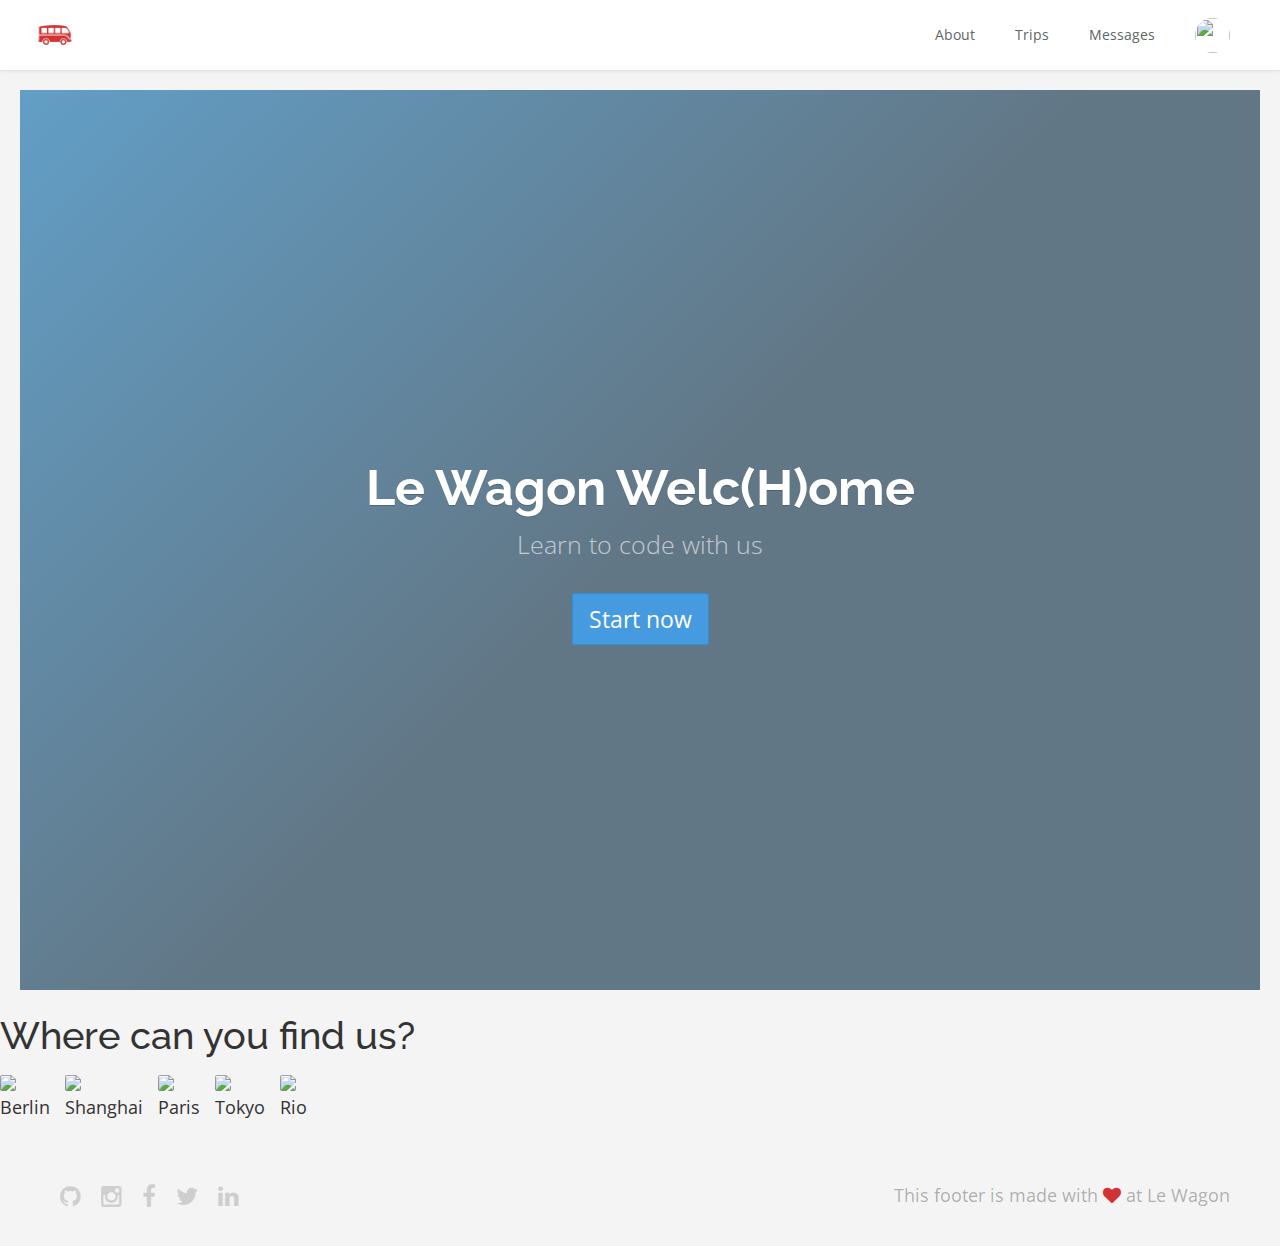
==== commit 9f31da2e: "Automated commit at 2018-03-19 14:16:50 UTC by middleman-deploy 2.0.0-alpha" ====
--- a/index.html
+++ b/index.html
@@ -7,22 +7,105 @@
           content="width=device-width, initial-scale=1, shrink-to-fit=no">
     <!-- Use the title from a page's frontmatter if it has one -->
     <title>Le Wagon - Middleman</title>
-    <link href="stylesheets/application-3c48b980.css" rel="stylesheet" />
+    <link href="stylesheets/application-d0881dd1.css" rel="stylesheet" />
     <script src="javascripts/application-93de88c9.js"></script>
     <link href="images/favicon-f15af148.png" rel="icon" type="image/png" />
+
+
+
   </head>
   <body>
-    <div id="home">
-  <div class="home-content">
-    <img src="images/logo-acc9c0ec.png" width="200" alt="Logo" />
-    <p>
-      Middleman is now running!
-    </p>
-    <p class="about">
-      <a href="about.html">More about this template</a>
-    </p>
+
+ <!-- layouts/layout.erb -->
+    
+<div class="navbar-wagon">
+  <!-- Logo -->
+  <a href="/" class="navbar-wagon-brand">
+    <img src="images/logo-acc9c0ec.png" alt="logo">
+  </a>
+
+  <!-- Right Navigation -->
+  <div class="navbar-wagon-right hidden-xs hidden-sm">
+
+    <a href="" class="navbar-wagon-item navbar-wagon-link">About</a>
+    <a href="" class="navbar-wagon-item navbar-wagon-link">Trips</a>
+    <a href="" class="navbar-wagon-item navbar-wagon-link">Messages</a>
+
+    <!-- Profile picture with dropdown list -->
+    <div class="navbar-wagon-item">
+      <div class="dropdown">
+        <img src="https://kitt.lewagon.com/placeholder/users/benoitbenben" class="avatar dropdown-toggle" id="navbar-wagon-menu" data-toggle="dropdown">
+        <ul class="dropdown-menu dropdown-menu-right navbar-wagon-dropdown-menu">
+          <li><a href="#">Profile</a></li>
+          <li><a href="#">Dashboard</a></li>
+          <li><a href="#">Log Out</a></li>
+        </ul>
+      </div>
+    </div>
+  </div>
+
+  <!-- Dropdown appearing on mobile only -->
+  <div class="navbar-wagon-item hidden-md hidden-lg">
+    <div class="dropdown">
+      <i class="fa fa-bars dropdown-toggle" data-toggle="dropdown"></i>
+      <ul class="dropdown-menu dropdown-menu-right navbar-wagon-dropdown-menu">
+        <li><a href="#">About</a></li>
+        <li><a href="#">Trips</a></li>
+        <li><a href="#">Messagese</a></li>
+      </ul>
+    </div>
   </div>
 </div>
 
+   <!-- inject layouts/_navbar.html.erb -->
+    <!-- banner -->
+<div class="banner" style="background-image: linear-gradient(-225deg, rgba(0,101,168,0.6) 0%, rgba(0,36,61,0.6) 50%), url('https://kitt.lewagon.com/placeholder/cities/berlin');">
+  <div class="banner-content">
+    <h1>Le Wagon Welc(H)ome</h1>
+    <p>Learn to code with us</p>
+    <a class="btn btn-primary btn-lg">Start now</a>
+  </div>
+</div>
+
+
+<!-- cards -->
+<h2>Where can you find us?</h2>
+<ul class="list-inline">
+    <li>
+      <img src="https://kitt.lewagon.com/placeholder/cities/berlin" class="img-rounded" height="100px" >
+      <p>Berlin</p>
+    </li>
+    <li>
+      <img src="https://kitt.lewagon.com/placeholder/cities/shanghai" class="img-rounded" height="100px" >
+      <p>Shanghai</p>
+    </li>
+    <li>
+      <img src="https://kitt.lewagon.com/placeholder/cities/paris" class="img-rounded" height="100px" >
+      <p>Paris</p>
+    </li>
+    <li>
+      <img src="https://kitt.lewagon.com/placeholder/cities/tokyo" class="img-rounded" height="100px" >
+      <p>Tokyo</p>
+    </li>
+    <li>
+      <img src="https://kitt.lewagon.com/placeholder/cities/rio" class="img-rounded" height="100px" >
+      <p>Rio</p>
+    </li>
+</ul>
+                      <!-- Page content is injected here -->
+    <div class="footer">
+  <div class="footer-links">
+    <a href="#"><i class="fa fa-github"></i></a>
+    <a href="#"><i class="fa fa-instagram"></i></a>
+    <a href="#"><i class="fa fa-facebook"></i></a>
+    <a href="#"><i class="fa fa-twitter"></i></a>
+    <a href="#"><i class="fa fa-linkedin"></i></a>
+  </div>
+  <div class="footer-copyright">
+    This footer is made with <i class="fa fa-heart"></i> at Le Wagon
+  </div>
+</div>
+   <!-- inject layouts/_footer.html.erb -->
+
   </body>
 </html>
--- a/stylesheets/application-d0881dd1.css
+++ b/stylesheets/application-d0881dd1.css
@@ -0,0 +1,8 @@
+@import url("https://fonts.googleapis.com/css?family=Open+Sans:400,300,700|Raleway:400,100,300,700,500");/*!
+ * Bootstrap v3.3.7 (http://getbootstrap.com)
+ * Copyright 2011-2016 Twitter, Inc.
+ * Licensed under MIT (https://github.com/twbs/bootstrap/blob/master/LICENSE)
+ *//*! normalize.css v3.0.3 | MIT License | github.com/necolas/normalize.css */html{font-family:sans-serif;-ms-text-size-adjust:100%;-webkit-text-size-adjust:100%}body{margin:0}article,aside,details,figcaption,figure,footer,header,hgroup,main,menu,nav,section,summary{display:block}audio,canvas,progress,video{display:inline-block;vertical-align:baseline}audio:not([controls]){display:none;height:0}[hidden],template{display:none}a{background-color:transparent}a:active,a:hover{outline:0}abbr[title]{border-bottom:1px dotted}b,strong{font-weight:bold}dfn{font-style:italic}h1{font-size:2em;margin:0.67em 0}mark{background:#ff0;color:#000}small{font-size:80%}sub,sup{font-size:75%;line-height:0;position:relative;vertical-align:baseline}sup{top:-0.5em}sub{bottom:-0.25em}img{border:0}svg:not(:root){overflow:hidden}figure{margin:1em 40px}hr{-webkit-box-sizing:content-box;box-sizing:content-box;height:0}pre{overflow:auto}code,kbd,pre,samp{font-family:monospace, monospace;font-size:1em}button,input,optgroup,select,textarea{color:inherit;font:inherit;margin:0}button{overflow:visible}button,select{text-transform:none}button,html input[type="button"],input[type="reset"],input[type="submit"]{-webkit-appearance:button;cursor:pointer}button[disabled],html input[disabled]{cursor:default}button::-moz-focus-inner,input::-moz-focus-inner{border:0;padding:0}input{line-height:normal}input[type="checkbox"],input[type="radio"]{-webkit-box-sizing:border-box;box-sizing:border-box;padding:0}input[type="number"]::-webkit-inner-spin-button,input[type="number"]::-webkit-outer-spin-button{height:auto}input[type="search"]{-webkit-appearance:textfield;-webkit-box-sizing:content-box;box-sizing:content-box}input[type="search"]::-webkit-search-cancel-button,input[type="search"]::-webkit-search-decoration{-webkit-appearance:none}fieldset{border:1px solid #c0c0c0;margin:0 2px;padding:0.35em 0.625em 0.75em}legend{border:0;padding:0}textarea{overflow:auto}optgroup{font-weight:bold}table{border-collapse:collapse;border-spacing:0}td,th{padding:0}/*! Source: https://github.com/h5bp/html5-boilerplate/blob/master/src/css/main.css */@media print{*,*:before,*:after{background:transparent !important;color:#000 !important;-webkit-box-shadow:none !important;box-shadow:none !important;text-shadow:none !important}a,a:visited{text-decoration:underline}a[href]:after{content:" (" attr(href) ")"}abbr[title]:after{content:" (" attr(title) ")"}a[href^="#"]:after,a[href^="javascript:"]:after{content:""}pre,blockquote{border:1px solid #999;page-break-inside:avoid}thead{display:table-header-group}tr,img{page-break-inside:avoid}img{max-width:100% !important}p,h2,h3{orphans:3;widows:3}h2,h3{page-break-after:avoid}.navbar{display:none}.btn>.caret,.dropup>.btn>.caret{border-top-color:#000 !important}.label{border:1px solid #000}.table{border-collapse:collapse !important}.table td,.table th{background-color:#fff !important}.table-bordered th,.table-bordered td{border:1px solid #ddd !important}}@font-face{font-family:'Glyphicons Halflings';src:url("../assets/bootstrap/glyphicons-halflings-regular-86b6f62b.eot");src:url("../assets/bootstrap/glyphicons-halflings-regular-86b6f62b.eot?#iefix") format("embedded-opentype"),url("../assets/bootstrap/glyphicons-halflings-regular-ca35b697.woff2") format("woff2"),url("../assets/bootstrap/glyphicons-halflings-regular-278e49a8.woff") format("woff"),url("../assets/bootstrap/glyphicons-halflings-regular-44bc1850.ttf") format("truetype"),url("../assets/bootstrap/glyphicons-halflings-regular-de51a849.svg#glyphicons_halflingsregular") format("svg")}.glyphicon{position:relative;top:1px;display:inline-block;font-family:'Glyphicons Halflings';font-style:normal;font-weight:normal;line-height:1;-webkit-font-smoothing:antialiased;-moz-osx-font-smoothing:grayscale}.glyphicon-asterisk:before{content:"\002a"}.glyphicon-plus:before{content:"\002b"}.glyphicon-euro:before,.glyphicon-eur:before{content:"\20ac"}.glyphicon-minus:before{content:"\2212"}.glyphicon-cloud:before{content:"\2601"}.glyphicon-envelope:before{content:"\2709"}.glyphicon-pencil:before{content:"\270f"}.glyphicon-glass:before{content:"\e001"}.glyphicon-music:before{content:"\e002"}.glyphicon-search:before{content:"\e003"}.glyphicon-heart:before{content:"\e005"}.glyphicon-star:before{content:"\e006"}.glyphicon-star-empty:before{content:"\e007"}.glyphicon-user:before{content:"\e008"}.glyphicon-film:before{content:"\e009"}.glyphicon-th-large:before{content:"\e010"}.glyphicon-th:before{content:"\e011"}.glyphicon-th-list:before{content:"\e012"}.glyphicon-ok:before{content:"\e013"}.glyphicon-remove:before{content:"\e014"}.glyphicon-zoom-in:before{content:"\e015"}.glyphicon-zoom-out:before{content:"\e016"}.glyphicon-off:before{content:"\e017"}.glyphicon-signal:before{content:"\e018"}.glyphicon-cog:before{content:"\e019"}.glyphicon-trash:before{content:"\e020"}.glyphicon-home:before{content:"\e021"}.glyphicon-file:before{content:"\e022"}.glyphicon-time:before{content:"\e023"}.glyphicon-road:before{content:"\e024"}.glyphicon-download-alt:before{content:"\e025"}.glyphicon-download:before{content:"\e026"}.glyphicon-upload:before{content:"\e027"}.glyphicon-inbox:before{content:"\e028"}.glyphicon-play-circle:before{content:"\e029"}.glyphicon-repeat:before{content:"\e030"}.glyphicon-refresh:before{content:"\e031"}.glyphicon-list-alt:before{content:"\e032"}.glyphicon-lock:before{content:"\e033"}.glyphicon-flag:before{content:"\e034"}.glyphicon-headphones:before{content:"\e035"}.glyphicon-volume-off:before{content:"\e036"}.glyphicon-volume-down:before{content:"\e037"}.glyphicon-volume-up:before{content:"\e038"}.glyphicon-qrcode:before{content:"\e039"}.glyphicon-barcode:before{content:"\e040"}.glyphicon-tag:before{content:"\e041"}.glyphicon-tags:before{content:"\e042"}.glyphicon-book:before{content:"\e043"}.glyphicon-bookmark:before{content:"\e044"}.glyphicon-print:before{content:"\e045"}.glyphicon-camera:before{content:"\e046"}.glyphicon-font:before{content:"\e047"}.glyphicon-bold:before{content:"\e048"}.glyphicon-italic:before{content:"\e049"}.glyphicon-text-height:before{content:"\e050"}.glyphicon-text-width:before{content:"\e051"}.glyphicon-align-left:before{content:"\e052"}.glyphicon-align-center:before{content:"\e053"}.glyphicon-align-right:before{content:"\e054"}.glyphicon-align-justify:before{content:"\e055"}.glyphicon-list:before{content:"\e056"}.glyphicon-indent-left:before{content:"\e057"}.glyphicon-indent-right:before{content:"\e058"}.glyphicon-facetime-video:before{content:"\e059"}.glyphicon-picture:before{content:"\e060"}.glyphicon-map-marker:before{content:"\e062"}.glyphicon-adjust:before{content:"\e063"}.glyphicon-tint:before{content:"\e064"}.glyphicon-edit:before{content:"\e065"}.glyphicon-share:before{content:"\e066"}.glyphicon-check:before{content:"\e067"}.glyphicon-move:before{content:"\e068"}.glyphicon-step-backward:before{content:"\e069"}.glyphicon-fast-backward:before{content:"\e070"}.glyphicon-backward:before{content:"\e071"}.glyphicon-play:before{content:"\e072"}.glyphicon-pause:before{content:"\e073"}.glyphicon-stop:before{content:"\e074"}.glyphicon-forward:before{content:"\e075"}.glyphicon-fast-forward:before{content:"\e076"}.glyphicon-step-forward:before{content:"\e077"}.glyphicon-eject:before{content:"\e078"}.glyphicon-chevron-left:before{content:"\e079"}.glyphicon-chevron-right:before{content:"\e080"}.glyphicon-plus-sign:before{content:"\e081"}.glyphicon-minus-sign:before{content:"\e082"}.glyphicon-remove-sign:before{content:"\e083"}.glyphicon-ok-sign:before{content:"\e084"}.glyphicon-question-sign:before{content:"\e085"}.glyphicon-info-sign:before{content:"\e086"}.glyphicon-screenshot:before{content:"\e087"}.glyphicon-remove-circle:before{content:"\e088"}.glyphicon-ok-circle:before{content:"\e089"}.glyphicon-ban-circle:before{content:"\e090"}.glyphicon-arrow-left:before{content:"\e091"}.glyphicon-arrow-right:before{content:"\e092"}.glyphicon-arrow-up:before{content:"\e093"}.glyphicon-arrow-down:before{content:"\e094"}.glyphicon-share-alt:before{content:"\e095"}.glyphicon-resize-full:before{content:"\e096"}.glyphicon-resize-small:before{content:"\e097"}.glyphicon-exclamation-sign:before{content:"\e101"}.glyphicon-gift:before{content:"\e102"}.glyphicon-leaf:before{content:"\e103"}.glyphicon-fire:before{content:"\e104"}.glyphicon-eye-open:before{content:"\e105"}.glyphicon-eye-close:before{content:"\e106"}.glyphicon-warning-sign:before{content:"\e107"}.glyphicon-plane:before{content:"\e108"}.glyphicon-calendar:before{content:"\e109"}.glyphicon-random:before{content:"\e110"}.glyphicon-comment:before{content:"\e111"}.glyphicon-magnet:before{content:"\e112"}.glyphicon-chevron-up:before{content:"\e113"}.glyphicon-chevron-down:before{content:"\e114"}.glyphicon-retweet:before{content:"\e115"}.glyphicon-shopping-cart:before{content:"\e116"}.glyphicon-folder-close:before{content:"\e117"}.glyphicon-folder-open:before{content:"\e118"}.glyphicon-resize-vertical:before{content:"\e119"}.glyphicon-resize-horizontal:before{content:"\e120"}.glyphicon-hdd:before{content:"\e121"}.glyphicon-bullhorn:before{content:"\e122"}.glyphicon-bell:before{content:"\e123"}.glyphicon-certificate:before{content:"\e124"}.glyphicon-thumbs-up:before{content:"\e125"}.glyphicon-thumbs-down:before{content:"\e126"}.glyphicon-hand-right:before{content:"\e127"}.glyphicon-hand-left:before{content:"\e128"}.glyphicon-hand-up:before{content:"\e129"}.glyphicon-hand-down:before{content:"\e130"}.glyphicon-circle-arrow-right:before{content:"\e131"}.glyphicon-circle-arrow-left:before{content:"\e132"}.glyphicon-circle-arrow-up:before{content:"\e133"}.glyphicon-circle-arrow-down:before{content:"\e134"}.glyphicon-globe:before{content:"\e135"}.glyphicon-wrench:before{content:"\e136"}.glyphicon-tasks:before{content:"\e137"}.glyphicon-filter:before{content:"\e138"}.glyphicon-briefcase:before{content:"\e139"}.glyphicon-fullscreen:before{content:"\e140"}.glyphicon-dashboard:before{content:"\e141"}.glyphicon-paperclip:before{content:"\e142"}.glyphicon-heart-empty:before{content:"\e143"}.glyphicon-link:before{content:"\e144"}.glyphicon-phone:before{content:"\e145"}.glyphicon-pushpin:before{content:"\e146"}.glyphicon-usd:before{content:"\e148"}.glyphicon-gbp:before{content:"\e149"}.glyphicon-sort:before{content:"\e150"}.glyphicon-sort-by-alphabet:before{content:"\e151"}.glyphicon-sort-by-alphabet-alt:before{content:"\e152"}.glyphicon-sort-by-order:before{content:"\e153"}.glyphicon-sort-by-order-alt:before{content:"\e154"}.glyphicon-sort-by-attributes:before{content:"\e155"}.glyphicon-sort-by-attributes-alt:before{content:"\e156"}.glyphicon-unchecked:before{content:"\e157"}.glyphicon-expand:before{content:"\e158"}.glyphicon-collapse-down:before{content:"\e159"}.glyphicon-collapse-up:before{content:"\e160"}.glyphicon-log-in:before{content:"\e161"}.glyphicon-flash:before{content:"\e162"}.glyphicon-log-out:before{content:"\e163"}.glyphicon-new-window:before{content:"\e164"}.glyphicon-record:before{content:"\e165"}.glyphicon-save:before{content:"\e166"}.glyphicon-open:before{content:"\e167"}.glyphicon-saved:before{content:"\e168"}.glyphicon-import:before{content:"\e169"}.glyphicon-export:before{content:"\e170"}.glyphicon-send:before{content:"\e171"}.glyphicon-floppy-disk:before{content:"\e172"}.glyphicon-floppy-saved:before{content:"\e173"}.glyphicon-floppy-remove:before{content:"\e174"}.glyphicon-floppy-save:before{content:"\e175"}.glyphicon-floppy-open:before{content:"\e176"}.glyphicon-credit-card:before{content:"\e177"}.glyphicon-transfer:before{content:"\e178"}.glyphicon-cutlery:before{content:"\e179"}.glyphicon-header:before{content:"\e180"}.glyphicon-compressed:before{content:"\e181"}.glyphicon-earphone:before{content:"\e182"}.glyphicon-phone-alt:before{content:"\e183"}.glyphicon-tower:before{content:"\e184"}.glyphicon-stats:before{content:"\e185"}.glyphicon-sd-video:before{content:"\e186"}.glyphicon-hd-video:before{content:"\e187"}.glyphicon-subtitles:before{content:"\e188"}.glyphicon-sound-stereo:before{content:"\e189"}.glyphicon-sound-dolby:before{content:"\e190"}.glyphicon-sound-5-1:before{content:"\e191"}.glyphicon-sound-6-1:before{content:"\e192"}.glyphicon-sound-7-1:before{content:"\e193"}.glyphicon-copyright-mark:before{content:"\e194"}.glyphicon-registration-mark:before{content:"\e195"}.glyphicon-cloud-download:before{content:"\e197"}.glyphicon-cloud-upload:before{content:"\e198"}.glyphicon-tree-conifer:before{content:"\e199"}.glyphicon-tree-deciduous:before{content:"\e200"}.glyphicon-cd:before{content:"\e201"}.glyphicon-save-file:before{content:"\e202"}.glyphicon-open-file:before{content:"\e203"}.glyphicon-level-up:before{content:"\e204"}.glyphicon-copy:before{content:"\e205"}.glyphicon-paste:before{content:"\e206"}.glyphicon-alert:before{content:"\e209"}.glyphicon-equalizer:before{content:"\e210"}.glyphicon-king:before{content:"\e211"}.glyphicon-queen:before{content:"\e212"}.glyphicon-pawn:before{content:"\e213"}.glyphicon-bishop:before{content:"\e214"}.glyphicon-knight:before{content:"\e215"}.glyphicon-baby-formula:before{content:"\e216"}.glyphicon-tent:before{content:"\26fa"}.glyphicon-blackboard:before{content:"\e218"}.glyphicon-bed:before{content:"\e219"}.glyphicon-apple:before{content:"\f8ff"}.glyphicon-erase:before{content:"\e221"}.glyphicon-hourglass:before{content:"\231b"}.glyphicon-lamp:before{content:"\e223"}.glyphicon-duplicate:before{content:"\e224"}.glyphicon-piggy-bank:before{content:"\e225"}.glyphicon-scissors:before{content:"\e226"}.glyphicon-bitcoin:before{content:"\e227"}.glyphicon-btc:before{content:"\e227"}.glyphicon-xbt:before{content:"\e227"}.glyphicon-yen:before{content:"\00a5"}.glyphicon-jpy:before{content:"\00a5"}.glyphicon-ruble:before{content:"\20bd"}.glyphicon-rub:before{content:"\20bd"}.glyphicon-scale:before{content:"\e230"}.glyphicon-ice-lolly:before{content:"\e231"}.glyphicon-ice-lolly-tasted:before{content:"\e232"}.glyphicon-education:before{content:"\e233"}.glyphicon-option-horizontal:before{content:"\e234"}.glyphicon-option-vertical:before{content:"\e235"}.glyphicon-menu-hamburger:before{content:"\e236"}.glyphicon-modal-window:before{content:"\e237"}.glyphicon-oil:before{content:"\e238"}.glyphicon-grain:before{content:"\e239"}.glyphicon-sunglasses:before{content:"\e240"}.glyphicon-text-size:before{content:"\e241"}.glyphicon-text-color:before{content:"\e242"}.glyphicon-text-background:before{content:"\e243"}.glyphicon-object-align-top:before{content:"\e244"}.glyphicon-object-align-bottom:before{content:"\e245"}.glyphicon-object-align-horizontal:before{content:"\e246"}.glyphicon-object-align-left:before{content:"\e247"}.glyphicon-object-align-vertical:before{content:"\e248"}.glyphicon-object-align-right:before{content:"\e249"}.glyphicon-triangle-right:before{content:"\e250"}.glyphicon-triangle-left:before{content:"\e251"}.glyphicon-triangle-bottom:before{content:"\e252"}.glyphicon-triangle-top:before{content:"\e253"}.glyphicon-console:before{content:"\e254"}.glyphicon-superscript:before{content:"\e255"}.glyphicon-subscript:before{content:"\e256"}.glyphicon-menu-left:before{content:"\e257"}.glyphicon-menu-right:before{content:"\e258"}.glyphicon-menu-down:before{content:"\e259"}.glyphicon-menu-up:before{content:"\e260"}*{-webkit-box-sizing:border-box;box-sizing:border-box}*:before,*:after{-webkit-box-sizing:border-box;box-sizing:border-box}html{font-size:10px;-webkit-tap-highlight-color:transparent}body{font-family:"Open Sans", "Helvetica", "sans-serif";font-size:18px;line-height:1.42857143;color:#333333;background-color:#F4F4F4}input,button,select,textarea{font-family:inherit;font-size:inherit;line-height:inherit}a{color:#469AE0;text-decoration:none}a:hover,a:focus{color:#1f74ba;text-decoration:underline}a:focus{outline:5px auto -webkit-focus-ring-color;outline-offset:-2px}figure{margin:0}img{vertical-align:middle}.img-responsive{display:block;max-width:100%;height:auto}.img-rounded{border-radius:2px}.img-thumbnail{padding:4px;line-height:1.42857143;background-color:#F4F4F4;border:1px solid #ddd;border-radius:2px;-webkit-transition:all 0.2s ease-in-out;transition:all 0.2s ease-in-out;display:inline-block;max-width:100%;height:auto}.img-circle{border-radius:50%}hr{margin-top:25px;margin-bottom:25px;border:0;border-top:1px solid #eeeeee}.sr-only{position:absolute;width:1px;height:1px;margin:-1px;padding:0;overflow:hidden;clip:rect(0, 0, 0, 0);border:0}.sr-only-focusable:active,.sr-only-focusable:focus{position:static;width:auto;height:auto;margin:0;overflow:visible;clip:auto}[role="button"]{cursor:pointer}h1,h2,h3,h4,h5,h6,.h1,.h2,.h3,.h4,.h5,.h6{font-family:"Raleway", "Helvetica", "sans-serif";font-weight:500;line-height:1.1;color:inherit}h1 small,h1 .small,h2 small,h2 .small,h3 small,h3 .small,h4 small,h4 .small,h5 small,h5 .small,h6 small,h6 .small,.h1 small,.h1 .small,.h2 small,.h2 .small,.h3 small,.h3 .small,.h4 small,.h4 .small,.h5 small,.h5 .small,.h6 small,.h6 .small{font-weight:normal;line-height:1;color:#777777}h1,.h1,h2,.h2,h3,.h3{margin-top:25px;margin-bottom:12.5px}h1 small,h1 .small,.h1 small,.h1 .small,h2 small,h2 .small,.h2 small,.h2 .small,h3 small,h3 .small,.h3 small,.h3 .small{font-size:65%}h4,.h4,h5,.h5,h6,.h6{margin-top:12.5px;margin-bottom:12.5px}h4 small,h4 .small,.h4 small,.h4 .small,h5 small,h5 .small,.h5 small,.h5 .small,h6 small,h6 .small,.h6 small,.h6 .small{font-size:75%}h1,.h1{font-size:46px}h2,.h2{font-size:38px}h3,.h3{font-size:31px}h4,.h4{font-size:23px}h5,.h5{font-size:18px}h6,.h6{font-size:16px}p{margin:0 0 12.5px}.lead{margin-bottom:25px;font-size:20px;font-weight:300;line-height:1.4}@media (min-width: 768px){.lead{font-size:27px}}small,.small{font-size:88%}mark,.mark{background-color:#fcf8e3;padding:.2em}.text-left{text-align:left}.text-right{text-align:right}.text-center{text-align:center}.text-justify{text-align:justify}.text-nowrap{white-space:nowrap}.text-lowercase{text-transform:lowercase}.text-uppercase,.initialism{text-transform:uppercase}.text-capitalize{text-transform:capitalize}.text-muted{color:#777777}.text-primary{color:#469AE0}a.text-primary:hover,a.text-primary:focus{color:#2381d0}.text-success{color:#3c763d}a.text-success:hover,a.text-success:focus{color:#2b542c}.text-info{color:#31708f}a.text-info:hover,a.text-info:focus{color:#245269}.text-warning{color:#8a6d3b}a.text-warning:hover,a.text-warning:focus{color:#66512c}.text-danger{color:#a94442}a.text-danger:hover,a.text-danger:focus{color:#843534}.bg-primary{color:#fff}.bg-primary{background-color:#469AE0}a.bg-primary:hover,a.bg-primary:focus{background-color:#2381d0}.bg-success{background-color:#dff0d8}a.bg-success:hover,a.bg-success:focus{background-color:#c1e2b3}.bg-info{background-color:#d9edf7}a.bg-info:hover,a.bg-info:focus{background-color:#afd9ee}.bg-warning{background-color:#fcf8e3}a.bg-warning:hover,a.bg-warning:focus{background-color:#f7ecb5}.bg-danger{background-color:#f2dede}a.bg-danger:hover,a.bg-danger:focus{background-color:#e4b9b9}.page-header{padding-bottom:11.5px;margin:50px 0 25px;border-bottom:1px solid #eeeeee}ul,ol{margin-top:0;margin-bottom:12.5px}ul ul,ul ol,ol ul,ol ol{margin-bottom:0}.list-unstyled{padding-left:0;list-style:none}.list-inline{padding-left:0;list-style:none;margin-left:-5px}.list-inline>li{display:inline-block;padding-left:5px;padding-right:5px}dl{margin-top:0;margin-bottom:25px}dt,dd{line-height:1.42857143}dt{font-weight:bold}dd{margin-left:0}.dl-horizontal dd:before,.dl-horizontal dd:after{content:" ";display:table}.dl-horizontal dd:after{clear:both}@media (min-width: 768px){.dl-horizontal dt{float:left;width:160px;clear:left;text-align:right;overflow:hidden;text-overflow:ellipsis;white-space:nowrap}.dl-horizontal dd{margin-left:180px}}abbr[title],abbr[data-original-title]{cursor:help;border-bottom:1px dotted #777777}.initialism{font-size:90%}blockquote{padding:12.5px 25px;margin:0 0 25px;font-size:22.5px;border-left:5px solid #eeeeee}blockquote p:last-child,blockquote ul:last-child,blockquote ol:last-child{margin-bottom:0}blockquote footer,blockquote small,blockquote .small{display:block;font-size:80%;line-height:1.42857143;color:#777777}blockquote footer:before,blockquote small:before,blockquote .small:before{content:'\2014 \00A0'}.blockquote-reverse,blockquote.pull-right{padding-right:15px;padding-left:0;border-right:5px solid #eeeeee;border-left:0;text-align:right}.blockquote-reverse footer:before,.blockquote-reverse small:before,.blockquote-reverse .small:before,blockquote.pull-right footer:before,blockquote.pull-right small:before,blockquote.pull-right .small:before{content:''}.blockquote-reverse footer:after,.blockquote-reverse small:after,.blockquote-reverse .small:after,blockquote.pull-right footer:after,blockquote.pull-right small:after,blockquote.pull-right .small:after{content:'\00A0 \2014'}address{margin-bottom:25px;font-style:normal;line-height:1.42857143}code,kbd,pre,samp{font-family:Menlo, Monaco, Consolas, "Courier New", monospace}code{padding:2px 4px;font-size:90%;color:#c7254e;background-color:#f9f2f4;border-radius:2px}kbd{padding:2px 4px;font-size:90%;color:#fff;background-color:#333;border-radius:2px;-webkit-box-shadow:inset 0 -1px 0 rgba(0,0,0,0.25);box-shadow:inset 0 -1px 0 rgba(0,0,0,0.25)}kbd kbd{padding:0;font-size:100%;font-weight:bold;-webkit-box-shadow:none;box-shadow:none}pre{display:block;padding:12px;margin:0 0 12.5px;font-size:17px;line-height:1.42857143;word-break:break-all;word-wrap:break-word;color:#333333;background-color:#f5f5f5;border:1px solid #ccc;border-radius:2px}pre code{padding:0;font-size:inherit;color:inherit;white-space:pre-wrap;background-color:transparent;border-radius:0}.pre-scrollable{max-height:340px;overflow-y:scroll}.container{margin-right:auto;margin-left:auto;padding-left:15px;padding-right:15px}.container:before,.container:after{content:" ";display:table}.container:after{clear:both}@media (min-width: 768px){.container{width:750px}}@media (min-width: 992px){.container{width:970px}}@media (min-width: 1200px){.container{width:1170px}}.container-fluid{margin-right:auto;margin-left:auto;padding-left:15px;padding-right:15px}.container-fluid:before,.container-fluid:after{content:" ";display:table}.container-fluid:after{clear:both}.row{margin-left:-15px;margin-right:-15px}.row:before,.row:after{content:" ";display:table}.row:after{clear:both}.col-xs-1,.col-sm-1,.col-md-1,.col-lg-1,.col-xs-2,.col-sm-2,.col-md-2,.col-lg-2,.col-xs-3,.col-sm-3,.col-md-3,.col-lg-3,.col-xs-4,.col-sm-4,.col-md-4,.col-lg-4,.col-xs-5,.col-sm-5,.col-md-5,.col-lg-5,.col-xs-6,.col-sm-6,.col-md-6,.col-lg-6,.col-xs-7,.col-sm-7,.col-md-7,.col-lg-7,.col-xs-8,.col-sm-8,.col-md-8,.col-lg-8,.col-xs-9,.col-sm-9,.col-md-9,.col-lg-9,.col-xs-10,.col-sm-10,.col-md-10,.col-lg-10,.col-xs-11,.col-sm-11,.col-md-11,.col-lg-11,.col-xs-12,.col-sm-12,.col-md-12,.col-lg-12{position:relative;min-height:1px;padding-left:15px;padding-right:15px}.col-xs-1,.col-xs-2,.col-xs-3,.col-xs-4,.col-xs-5,.col-xs-6,.col-xs-7,.col-xs-8,.col-xs-9,.col-xs-10,.col-xs-11,.col-xs-12{float:left}.col-xs-1{width:8.33333333%}.col-xs-2{width:16.66666667%}.col-xs-3{width:25%}.col-xs-4{width:33.33333333%}.col-xs-5{width:41.66666667%}.col-xs-6{width:50%}.col-xs-7{width:58.33333333%}.col-xs-8{width:66.66666667%}.col-xs-9{width:75%}.col-xs-10{width:83.33333333%}.col-xs-11{width:91.66666667%}.col-xs-12{width:100%}.col-xs-pull-0{right:auto}.col-xs-pull-1{right:8.33333333%}.col-xs-pull-2{right:16.66666667%}.col-xs-pull-3{right:25%}.col-xs-pull-4{right:33.33333333%}.col-xs-pull-5{right:41.66666667%}.col-xs-pull-6{right:50%}.col-xs-pull-7{right:58.33333333%}.col-xs-pull-8{right:66.66666667%}.col-xs-pull-9{right:75%}.col-xs-pull-10{right:83.33333333%}.col-xs-pull-11{right:91.66666667%}.col-xs-pull-12{right:100%}.col-xs-push-0{left:auto}.col-xs-push-1{left:8.33333333%}.col-xs-push-2{left:16.66666667%}.col-xs-push-3{left:25%}.col-xs-push-4{left:33.33333333%}.col-xs-push-5{left:41.66666667%}.col-xs-push-6{left:50%}.col-xs-push-7{left:58.33333333%}.col-xs-push-8{left:66.66666667%}.col-xs-push-9{left:75%}.col-xs-push-10{left:83.33333333%}.col-xs-push-11{left:91.66666667%}.col-xs-push-12{left:100%}.col-xs-offset-0{margin-left:0%}.col-xs-offset-1{margin-left:8.33333333%}.col-xs-offset-2{margin-left:16.66666667%}.col-xs-offset-3{margin-left:25%}.col-xs-offset-4{margin-left:33.33333333%}.col-xs-offset-5{margin-left:41.66666667%}.col-xs-offset-6{margin-left:50%}.col-xs-offset-7{margin-left:58.33333333%}.col-xs-offset-8{margin-left:66.66666667%}.col-xs-offset-9{margin-left:75%}.col-xs-offset-10{margin-left:83.33333333%}.col-xs-offset-11{margin-left:91.66666667%}.col-xs-offset-12{margin-left:100%}@media (min-width: 768px){.col-sm-1,.col-sm-2,.col-sm-3,.col-sm-4,.col-sm-5,.col-sm-6,.col-sm-7,.col-sm-8,.col-sm-9,.col-sm-10,.col-sm-11,.col-sm-12{float:left}.col-sm-1{width:8.33333333%}.col-sm-2{width:16.66666667%}.col-sm-3{width:25%}.col-sm-4{width:33.33333333%}.col-sm-5{width:41.66666667%}.col-sm-6{width:50%}.col-sm-7{width:58.33333333%}.col-sm-8{width:66.66666667%}.col-sm-9{width:75%}.col-sm-10{width:83.33333333%}.col-sm-11{width:91.66666667%}.col-sm-12{width:100%}.col-sm-pull-0{right:auto}.col-sm-pull-1{right:8.33333333%}.col-sm-pull-2{right:16.66666667%}.col-sm-pull-3{right:25%}.col-sm-pull-4{right:33.33333333%}.col-sm-pull-5{right:41.66666667%}.col-sm-pull-6{right:50%}.col-sm-pull-7{right:58.33333333%}.col-sm-pull-8{right:66.66666667%}.col-sm-pull-9{right:75%}.col-sm-pull-10{right:83.33333333%}.col-sm-pull-11{right:91.66666667%}.col-sm-pull-12{right:100%}.col-sm-push-0{left:auto}.col-sm-push-1{left:8.33333333%}.col-sm-push-2{left:16.66666667%}.col-sm-push-3{left:25%}.col-sm-push-4{left:33.33333333%}.col-sm-push-5{left:41.66666667%}.col-sm-push-6{left:50%}.col-sm-push-7{left:58.33333333%}.col-sm-push-8{left:66.66666667%}.col-sm-push-9{left:75%}.col-sm-push-10{left:83.33333333%}.col-sm-push-11{left:91.66666667%}.col-sm-push-12{left:100%}.col-sm-offset-0{margin-left:0%}.col-sm-offset-1{margin-left:8.33333333%}.col-sm-offset-2{margin-left:16.66666667%}.col-sm-offset-3{margin-left:25%}.col-sm-offset-4{margin-left:33.33333333%}.col-sm-offset-5{margin-left:41.66666667%}.col-sm-offset-6{margin-left:50%}.col-sm-offset-7{margin-left:58.33333333%}.col-sm-offset-8{margin-left:66.66666667%}.col-sm-offset-9{margin-left:75%}.col-sm-offset-10{margin-left:83.33333333%}.col-sm-offset-11{margin-left:91.66666667%}.col-sm-offset-12{margin-left:100%}}@media (min-width: 992px){.col-md-1,.col-md-2,.col-md-3,.col-md-4,.col-md-5,.col-md-6,.col-md-7,.col-md-8,.col-md-9,.col-md-10,.col-md-11,.col-md-12{float:left}.col-md-1{width:8.33333333%}.col-md-2{width:16.66666667%}.col-md-3{width:25%}.col-md-4{width:33.33333333%}.col-md-5{width:41.66666667%}.col-md-6{width:50%}.col-md-7{width:58.33333333%}.col-md-8{width:66.66666667%}.col-md-9{width:75%}.col-md-10{width:83.33333333%}.col-md-11{width:91.66666667%}.col-md-12{width:100%}.col-md-pull-0{right:auto}.col-md-pull-1{right:8.33333333%}.col-md-pull-2{right:16.66666667%}.col-md-pull-3{right:25%}.col-md-pull-4{right:33.33333333%}.col-md-pull-5{right:41.66666667%}.col-md-pull-6{right:50%}.col-md-pull-7{right:58.33333333%}.col-md-pull-8{right:66.66666667%}.col-md-pull-9{right:75%}.col-md-pull-10{right:83.33333333%}.col-md-pull-11{right:91.66666667%}.col-md-pull-12{right:100%}.col-md-push-0{left:auto}.col-md-push-1{left:8.33333333%}.col-md-push-2{left:16.66666667%}.col-md-push-3{left:25%}.col-md-push-4{left:33.33333333%}.col-md-push-5{left:41.66666667%}.col-md-push-6{left:50%}.col-md-push-7{left:58.33333333%}.col-md-push-8{left:66.66666667%}.col-md-push-9{left:75%}.col-md-push-10{left:83.33333333%}.col-md-push-11{left:91.66666667%}.col-md-push-12{left:100%}.col-md-offset-0{margin-left:0%}.col-md-offset-1{margin-left:8.33333333%}.col-md-offset-2{margin-left:16.66666667%}.col-md-offset-3{margin-left:25%}.col-md-offset-4{margin-left:33.33333333%}.col-md-offset-5{margin-left:41.66666667%}.col-md-offset-6{margin-left:50%}.col-md-offset-7{margin-left:58.33333333%}.col-md-offset-8{margin-left:66.66666667%}.col-md-offset-9{margin-left:75%}.col-md-offset-10{margin-left:83.33333333%}.col-md-offset-11{margin-left:91.66666667%}.col-md-offset-12{margin-left:100%}}@media (min-width: 1200px){.col-lg-1,.col-lg-2,.col-lg-3,.col-lg-4,.col-lg-5,.col-lg-6,.col-lg-7,.col-lg-8,.col-lg-9,.col-lg-10,.col-lg-11,.col-lg-12{float:left}.col-lg-1{width:8.33333333%}.col-lg-2{width:16.66666667%}.col-lg-3{width:25%}.col-lg-4{width:33.33333333%}.col-lg-5{width:41.66666667%}.col-lg-6{width:50%}.col-lg-7{width:58.33333333%}.col-lg-8{width:66.66666667%}.col-lg-9{width:75%}.col-lg-10{width:83.33333333%}.col-lg-11{width:91.66666667%}.col-lg-12{width:100%}.col-lg-pull-0{right:auto}.col-lg-pull-1{right:8.33333333%}.col-lg-pull-2{right:16.66666667%}.col-lg-pull-3{right:25%}.col-lg-pull-4{right:33.33333333%}.col-lg-pull-5{right:41.66666667%}.col-lg-pull-6{right:50%}.col-lg-pull-7{right:58.33333333%}.col-lg-pull-8{right:66.66666667%}.col-lg-pull-9{right:75%}.col-lg-pull-10{right:83.33333333%}.col-lg-pull-11{right:91.66666667%}.col-lg-pull-12{right:100%}.col-lg-push-0{left:auto}.col-lg-push-1{left:8.33333333%}.col-lg-push-2{left:16.66666667%}.col-lg-push-3{left:25%}.col-lg-push-4{left:33.33333333%}.col-lg-push-5{left:41.66666667%}.col-lg-push-6{left:50%}.col-lg-push-7{left:58.33333333%}.col-lg-push-8{left:66.66666667%}.col-lg-push-9{left:75%}.col-lg-push-10{left:83.33333333%}.col-lg-push-11{left:91.66666667%}.col-lg-push-12{left:100%}.col-lg-offset-0{margin-left:0%}.col-lg-offset-1{margin-left:8.33333333%}.col-lg-offset-2{margin-left:16.66666667%}.col-lg-offset-3{margin-left:25%}.col-lg-offset-4{margin-left:33.33333333%}.col-lg-offset-5{margin-left:41.66666667%}.col-lg-offset-6{margin-left:50%}.col-lg-offset-7{margin-left:58.33333333%}.col-lg-offset-8{margin-left:66.66666667%}.col-lg-offset-9{margin-left:75%}.col-lg-offset-10{margin-left:83.33333333%}.col-lg-offset-11{margin-left:91.66666667%}.col-lg-offset-12{margin-left:100%}}table{background-color:transparent}caption{padding-top:8px;padding-bottom:8px;color:#777777;text-align:left}th{text-align:left}.table{width:100%;max-width:100%;margin-bottom:25px}.table>thead>tr>th,.table>thead>tr>td,.table>tbody>tr>th,.table>tbody>tr>td,.table>tfoot>tr>th,.table>tfoot>tr>td{padding:8px;line-height:1.42857143;vertical-align:top;border-top:1px solid #ddd}.table>thead>tr>th{vertical-align:bottom;border-bottom:2px solid #ddd}.table>caption+thead>tr:first-child>th,.table>caption+thead>tr:first-child>td,.table>colgroup+thead>tr:first-child>th,.table>colgroup+thead>tr:first-child>td,.table>thead:first-child>tr:first-child>th,.table>thead:first-child>tr:first-child>td{border-top:0}.table>tbody+tbody{border-top:2px solid #ddd}.table .table{background-color:#F4F4F4}.table-condensed>thead>tr>th,.table-condensed>thead>tr>td,.table-condensed>tbody>tr>th,.table-condensed>tbody>tr>td,.table-condensed>tfoot>tr>th,.table-condensed>tfoot>tr>td{padding:5px}.table-bordered{border:1px solid #ddd}.table-bordered>thead>tr>th,.table-bordered>thead>tr>td,.table-bordered>tbody>tr>th,.table-bordered>tbody>tr>td,.table-bordered>tfoot>tr>th,.table-bordered>tfoot>tr>td{border:1px solid #ddd}.table-bordered>thead>tr>th,.table-bordered>thead>tr>td{border-bottom-width:2px}.table-striped>tbody>tr:nth-of-type(odd){background-color:#f9f9f9}.table-hover>tbody>tr:hover{background-color:#f5f5f5}table col[class*="col-"]{position:static;float:none;display:table-column}table td[class*="col-"],table th[class*="col-"]{position:static;float:none;display:table-cell}.table>thead>tr>td.active,.table>thead>tr>th.active,.table>thead>tr.active>td,.table>thead>tr.active>th,.table>tbody>tr>td.active,.table>tbody>tr>th.active,.table>tbody>tr.active>td,.table>tbody>tr.active>th,.table>tfoot>tr>td.active,.table>tfoot>tr>th.active,.table>tfoot>tr.active>td,.table>tfoot>tr.active>th{background-color:#f5f5f5}.table-hover>tbody>tr>td.active:hover,.table-hover>tbody>tr>th.active:hover,.table-hover>tbody>tr.active:hover>td,.table-hover>tbody>tr:hover>.active,.table-hover>tbody>tr.active:hover>th{background-color:#e8e8e8}.table>thead>tr>td.success,.table>thead>tr>th.success,.table>thead>tr.success>td,.table>thead>tr.success>th,.table>tbody>tr>td.success,.table>tbody>tr>th.success,.table>tbody>tr.success>td,.table>tbody>tr.success>th,.table>tfoot>tr>td.success,.table>tfoot>tr>th.success,.table>tfoot>tr.success>td,.table>tfoot>tr.success>th{background-color:#dff0d8}.table-hover>tbody>tr>td.success:hover,.table-hover>tbody>tr>th.success:hover,.table-hover>tbody>tr.success:hover>td,.table-hover>tbody>tr:hover>.success,.table-hover>tbody>tr.success:hover>th{background-color:#d0e9c6}.table>thead>tr>td.info,.table>thead>tr>th.info,.table>thead>tr.info>td,.table>thead>tr.info>th,.table>tbody>tr>td.info,.table>tbody>tr>th.info,.table>tbody>tr.info>td,.table>tbody>tr.info>th,.table>tfoot>tr>td.info,.table>tfoot>tr>th.info,.table>tfoot>tr.info>td,.table>tfoot>tr.info>th{background-color:#d9edf7}.table-hover>tbody>tr>td.info:hover,.table-hover>tbody>tr>th.info:hover,.table-hover>tbody>tr.info:hover>td,.table-hover>tbody>tr:hover>.info,.table-hover>tbody>tr.info:hover>th{background-color:#c4e3f3}.table>thead>tr>td.warning,.table>thead>tr>th.warning,.table>thead>tr.warning>td,.table>thead>tr.warning>th,.table>tbody>tr>td.warning,.table>tbody>tr>th.warning,.table>tbody>tr.warning>td,.table>tbody>tr.warning>th,.table>tfoot>tr>td.warning,.table>tfoot>tr>th.warning,.table>tfoot>tr.warning>td,.table>tfoot>tr.warning>th{background-color:#fcf8e3}.table-hover>tbody>tr>td.warning:hover,.table-hover>tbody>tr>th.warning:hover,.table-hover>tbody>tr.warning:hover>td,.table-hover>tbody>tr:hover>.warning,.table-hover>tbody>tr.warning:hover>th{background-color:#faf2cc}.table>thead>tr>td.danger,.table>thead>tr>th.danger,.table>thead>tr.danger>td,.table>thead>tr.danger>th,.table>tbody>tr>td.danger,.table>tbody>tr>th.danger,.table>tbody>tr.danger>td,.table>tbody>tr.danger>th,.table>tfoot>tr>td.danger,.table>tfoot>tr>th.danger,.table>tfoot>tr.danger>td,.table>tfoot>tr.danger>th{background-color:#f2dede}.table-hover>tbody>tr>td.danger:hover,.table-hover>tbody>tr>th.danger:hover,.table-hover>tbody>tr.danger:hover>td,.table-hover>tbody>tr:hover>.danger,.table-hover>tbody>tr.danger:hover>th{background-color:#ebcccc}.table-responsive{overflow-x:auto;min-height:0.01%}@media screen and (max-width: 767px){.table-responsive{width:100%;margin-bottom:18.75px;overflow-y:hidden;-ms-overflow-style:-ms-autohiding-scrollbar;border:1px solid #ddd}.table-responsive>.table{margin-bottom:0}.table-responsive>.table>thead>tr>th,.table-responsive>.table>thead>tr>td,.table-responsive>.table>tbody>tr>th,.table-responsive>.table>tbody>tr>td,.table-responsive>.table>tfoot>tr>th,.table-responsive>.table>tfoot>tr>td{white-space:nowrap}.table-responsive>.table-bordered{border:0}.table-responsive>.table-bordered>thead>tr>th:first-child,.table-responsive>.table-bordered>thead>tr>td:first-child,.table-responsive>.table-bordered>tbody>tr>th:first-child,.table-responsive>.table-bordered>tbody>tr>td:first-child,.table-responsive>.table-bordered>tfoot>tr>th:first-child,.table-responsive>.table-bordered>tfoot>tr>td:first-child{border-left:0}.table-responsive>.table-bordered>thead>tr>th:last-child,.table-responsive>.table-bordered>thead>tr>td:last-child,.table-responsive>.table-bordered>tbody>tr>th:last-child,.table-responsive>.table-bordered>tbody>tr>td:last-child,.table-responsive>.table-bordered>tfoot>tr>th:last-child,.table-responsive>.table-bordered>tfoot>tr>td:last-child{border-right:0}.table-responsive>.table-bordered>tbody>tr:last-child>th,.table-responsive>.table-bordered>tbody>tr:last-child>td,.table-responsive>.table-bordered>tfoot>tr:last-child>th,.table-responsive>.table-bordered>tfoot>tr:last-child>td{border-bottom:0}}fieldset{padding:0;margin:0;border:0;min-width:0}legend{display:block;width:100%;padding:0;margin-bottom:25px;font-size:27px;line-height:inherit;color:#333333;border:0;border-bottom:1px solid #e5e5e5}label{display:inline-block;max-width:100%;margin-bottom:5px;font-weight:bold}input[type="search"]{-webkit-box-sizing:border-box;box-sizing:border-box}input[type="radio"],input[type="checkbox"]{margin:4px 0 0;margin-top:1px \9;line-height:normal}input[type="file"]{display:block}input[type="range"]{display:block;width:100%}select[multiple],select[size]{height:auto}input[type="file"]:focus,input[type="radio"]:focus,input[type="checkbox"]:focus{outline:5px auto -webkit-focus-ring-color;outline-offset:-2px}output{display:block;padding-top:7px;font-size:18px;line-height:1.42857143;color:#000000}.form-control{display:block;width:100%;height:39px;padding:6px 12px;font-size:18px;line-height:1.42857143;color:#000000;background-color:#fff;background-image:none;border:1px solid #ccc;border-radius:2px;-webkit-box-shadow:inset 0 1px 1px rgba(0,0,0,0.075);box-shadow:inset 0 1px 1px rgba(0,0,0,0.075);-webkit-transition:border-color ease-in-out 0.15s, box-shadow ease-in-out 0.15s;-webkit-transition:border-color ease-in-out 0.15s, -webkit-box-shadow ease-in-out 0.15s;transition:border-color ease-in-out 0.15s, -webkit-box-shadow ease-in-out 0.15s;transition:border-color ease-in-out 0.15s, box-shadow ease-in-out 0.15s;transition:border-color ease-in-out 0.15s, box-shadow ease-in-out 0.15s, -webkit-box-shadow ease-in-out 0.15s}.form-control:focus{border-color:#66afe9;outline:0;-webkit-box-shadow:inset 0 1px 1px rgba(0,0,0,0.075),0 0 8px rgba(102,175,233,0.6);box-shadow:inset 0 1px 1px rgba(0,0,0,0.075),0 0 8px rgba(102,175,233,0.6)}.form-control::-moz-placeholder{color:#999;opacity:1}.form-control:-ms-input-placeholder{color:#999}.form-control::-webkit-input-placeholder{color:#999}.form-control::-ms-expand{border:0;background-color:transparent}.form-control[disabled],.form-control[readonly],fieldset[disabled] .form-control{background-color:#eeeeee;opacity:1}.form-control[disabled],fieldset[disabled] .form-control{cursor:not-allowed}textarea.form-control{height:auto}input[type="search"]{-webkit-appearance:none}@media screen and (-webkit-min-device-pixel-ratio: 0){input[type="date"].form-control,input[type="time"].form-control,input[type="datetime-local"].form-control,input[type="month"].form-control{line-height:39px}input[type="date"].input-sm,.input-group-sm>input[type="date"].form-control,.input-group-sm>input[type="date"].input-group-addon,.input-group-sm>.input-group-btn>input[type="date"].btn,.input-group-sm input[type="date"],input[type="time"].input-sm,.input-group-sm>input[type="time"].form-control,.input-group-sm>input[type="time"].input-group-addon,.input-group-sm>.input-group-btn>input[type="time"].btn,.input-group-sm input[type="time"],input[type="datetime-local"].input-sm,.input-group-sm>input[type="datetime-local"].form-control,.input-group-sm>input[type="datetime-local"].input-group-addon,.input-group-sm>.input-group-btn>input[type="datetime-local"].btn,.input-group-sm input[type="datetime-local"],input[type="month"].input-sm,.input-group-sm>input[type="month"].form-control,.input-group-sm>input[type="month"].input-group-addon,.input-group-sm>.input-group-btn>input[type="month"].btn,.input-group-sm input[type="month"]{line-height:36px}input[type="date"].input-lg,.input-group-lg>input[type="date"].form-control,.input-group-lg>input[type="date"].input-group-addon,.input-group-lg>.input-group-btn>input[type="date"].btn,.input-group-lg input[type="date"],input[type="time"].input-lg,.input-group-lg>input[type="time"].form-control,.input-group-lg>input[type="time"].input-group-addon,.input-group-lg>.input-group-btn>input[type="time"].btn,.input-group-lg input[type="time"],input[type="datetime-local"].input-lg,.input-group-lg>input[type="datetime-local"].form-control,.input-group-lg>input[type="datetime-local"].input-group-addon,.input-group-lg>.input-group-btn>input[type="datetime-local"].btn,.input-group-lg input[type="datetime-local"],input[type="month"].input-lg,.input-group-lg>input[type="month"].form-control,.input-group-lg>input[type="month"].input-group-addon,.input-group-lg>.input-group-btn>input[type="month"].btn,.input-group-lg input[type="month"]{line-height:53px}}.form-group{margin-bottom:15px}.radio,.checkbox{position:relative;display:block;margin-top:10px;margin-bottom:10px}.radio label,.checkbox label{min-height:25px;padding-left:20px;margin-bottom:0;font-weight:normal;cursor:pointer}.radio input[type="radio"],.radio-inline input[type="radio"],.checkbox input[type="checkbox"],.checkbox-inline input[type="checkbox"]{position:absolute;margin-left:-20px;margin-top:4px \9}.radio+.radio,.checkbox+.checkbox{margin-top:-5px}.radio-inline,.checkbox-inline{position:relative;display:inline-block;padding-left:20px;margin-bottom:0;vertical-align:middle;font-weight:normal;cursor:pointer}.radio-inline+.radio-inline,.checkbox-inline+.checkbox-inline{margin-top:0;margin-left:10px}input[type="radio"][disabled],input[type="radio"].disabled,fieldset[disabled] input[type="radio"],input[type="checkbox"][disabled],input[type="checkbox"].disabled,fieldset[disabled] input[type="checkbox"]{cursor:not-allowed}.radio-inline.disabled,fieldset[disabled] .radio-inline,.checkbox-inline.disabled,fieldset[disabled] .checkbox-inline{cursor:not-allowed}.radio.disabled label,fieldset[disabled] .radio label,.checkbox.disabled label,fieldset[disabled] .checkbox label{cursor:not-allowed}.form-control-static{padding-top:7px;padding-bottom:7px;margin-bottom:0;min-height:43px}.form-control-static.input-lg,.input-group-lg>.form-control-static.form-control,.input-group-lg>.form-control-static.input-group-addon,.input-group-lg>.input-group-btn>.form-control-static.btn,.form-control-static.input-sm,.input-group-sm>.form-control-static.form-control,.input-group-sm>.form-control-static.input-group-addon,.input-group-sm>.input-group-btn>.form-control-static.btn{padding-left:0;padding-right:0}.input-sm,.input-group-sm>.form-control,.input-group-sm>.input-group-addon,.input-group-sm>.input-group-btn>.btn{height:36px;padding:5px 10px;font-size:16px;line-height:1.5;border-radius:2px}select.input-sm,.input-group-sm>select.form-control,.input-group-sm>select.input-group-addon,.input-group-sm>.input-group-btn>select.btn{height:36px;line-height:36px}textarea.input-sm,.input-group-sm>textarea.form-control,.input-group-sm>textarea.input-group-addon,.input-group-sm>.input-group-btn>textarea.btn,select[multiple].input-sm,.input-group-sm>select[multiple].form-control,.input-group-sm>select[multiple].input-group-addon,.input-group-sm>.input-group-btn>select[multiple].btn{height:auto}.form-group-sm .form-control{height:36px;padding:5px 10px;font-size:16px;line-height:1.5;border-radius:2px}.form-group-sm select.form-control{height:36px;line-height:36px}.form-group-sm textarea.form-control,.form-group-sm select[multiple].form-control{height:auto}.form-group-sm .form-control-static{height:36px;min-height:41px;padding:6px 10px;font-size:16px;line-height:1.5}.input-lg,.input-group-lg>.form-control,.input-group-lg>.input-group-addon,.input-group-lg>.input-group-btn>.btn{height:53px;padding:10px 16px;font-size:23px;line-height:1.3333333;border-radius:2px}select.input-lg,.input-group-lg>select.form-control,.input-group-lg>select.input-group-addon,.input-group-lg>.input-group-btn>select.btn{height:53px;line-height:53px}textarea.input-lg,.input-group-lg>textarea.form-control,.input-group-lg>textarea.input-group-addon,.input-group-lg>.input-group-btn>textarea.btn,select[multiple].input-lg,.input-group-lg>select[multiple].form-control,.input-group-lg>select[multiple].input-group-addon,.input-group-lg>.input-group-btn>select[multiple].btn{height:auto}.form-group-lg .form-control{height:53px;padding:10px 16px;font-size:23px;line-height:1.3333333;border-radius:2px}.form-group-lg select.form-control{height:53px;line-height:53px}.form-group-lg textarea.form-control,.form-group-lg select[multiple].form-control{height:auto}.form-group-lg .form-control-static{height:53px;min-height:48px;padding:11px 16px;font-size:23px;line-height:1.3333333}.has-feedback{position:relative}.has-feedback .form-control{padding-right:48.75px}.form-control-feedback{position:absolute;top:0;right:0;z-index:2;display:block;width:39px;height:39px;line-height:39px;text-align:center;pointer-events:none}.input-lg+.form-control-feedback,.input-group-lg>.form-control+.form-control-feedback,.input-group-lg>.input-group-addon+.form-control-feedback,.input-group-lg>.input-group-btn>.btn+.form-control-feedback,.input-group-lg+.form-control-feedback,.form-group-lg .form-control+.form-control-feedback{width:53px;height:53px;line-height:53px}.input-sm+.form-control-feedback,.input-group-sm>.form-control+.form-control-feedback,.input-group-sm>.input-group-addon+.form-control-feedback,.input-group-sm>.input-group-btn>.btn+.form-control-feedback,.input-group-sm+.form-control-feedback,.form-group-sm .form-control+.form-control-feedback{width:36px;height:36px;line-height:36px}.has-success .help-block,.has-success .control-label,.has-success .radio,.has-success .checkbox,.has-success .radio-inline,.has-success .checkbox-inline,.has-success.radio label,.has-success.checkbox label,.has-success.radio-inline label,.has-success.checkbox-inline label{color:#3c763d}.has-success .form-control{border-color:#3c763d;-webkit-box-shadow:inset 0 1px 1px rgba(0,0,0,0.075);box-shadow:inset 0 1px 1px rgba(0,0,0,0.075)}.has-success .form-control:focus{border-color:#2b542c;-webkit-box-shadow:inset 0 1px 1px rgba(0,0,0,0.075),0 0 6px #67b168;box-shadow:inset 0 1px 1px rgba(0,0,0,0.075),0 0 6px #67b168}.has-success .input-group-addon{color:#3c763d;border-color:#3c763d;background-color:#dff0d8}.has-success .form-control-feedback{color:#3c763d}.has-warning .help-block,.has-warning .control-label,.has-warning .radio,.has-warning .checkbox,.has-warning .radio-inline,.has-warning .checkbox-inline,.has-warning.radio label,.has-warning.checkbox label,.has-warning.radio-inline label,.has-warning.checkbox-inline label{color:#8a6d3b}.has-warning .form-control{border-color:#8a6d3b;-webkit-box-shadow:inset 0 1px 1px rgba(0,0,0,0.075);box-shadow:inset 0 1px 1px rgba(0,0,0,0.075)}.has-warning .form-control:focus{border-color:#66512c;-webkit-box-shadow:inset 0 1px 1px rgba(0,0,0,0.075),0 0 6px #c0a16b;box-shadow:inset 0 1px 1px rgba(0,0,0,0.075),0 0 6px #c0a16b}.has-warning .input-group-addon{color:#8a6d3b;border-color:#8a6d3b;background-color:#fcf8e3}.has-warning .form-control-feedback{color:#8a6d3b}.has-error .help-block,.has-error .control-label,.has-error .radio,.has-error .checkbox,.has-error .radio-inline,.has-error .checkbox-inline,.has-error.radio label,.has-error.checkbox label,.has-error.radio-inline label,.has-error.checkbox-inline label{color:#a94442}.has-error .form-control{border-color:#a94442;-webkit-box-shadow:inset 0 1px 1px rgba(0,0,0,0.075);box-shadow:inset 0 1px 1px rgba(0,0,0,0.075)}.has-error .form-control:focus{border-color:#843534;-webkit-box-shadow:inset 0 1px 1px rgba(0,0,0,0.075),0 0 6px #ce8483;box-shadow:inset 0 1px 1px rgba(0,0,0,0.075),0 0 6px #ce8483}.has-error .input-group-addon{color:#a94442;border-color:#a94442;background-color:#f2dede}.has-error .form-control-feedback{color:#a94442}.has-feedback label ~ .form-control-feedback{top:30px}.has-feedback label.sr-only ~ .form-control-feedback{top:0}.help-block{display:block;margin-top:5px;margin-bottom:10px;color:#737373}@media (min-width: 768px){.form-inline .form-group{display:inline-block;margin-bottom:0;vertical-align:middle}.form-inline .form-control{display:inline-block;width:auto;vertical-align:middle}.form-inline .form-control-static{display:inline-block}.form-inline .input-group{display:inline-table;vertical-align:middle}.form-inline .input-group .input-group-addon,.form-inline .input-group .input-group-btn,.form-inline .input-group .form-control{width:auto}.form-inline .input-group>.form-control{width:100%}.form-inline .control-label{margin-bottom:0;vertical-align:middle}.form-inline .radio,.form-inline .checkbox{display:inline-block;margin-top:0;margin-bottom:0;vertical-align:middle}.form-inline .radio label,.form-inline .checkbox label{padding-left:0}.form-inline .radio input[type="radio"],.form-inline .checkbox input[type="checkbox"]{position:relative;margin-left:0}.form-inline .has-feedback .form-control-feedback{top:0}}.form-horizontal .radio,.form-horizontal .checkbox,.form-horizontal .radio-inline,.form-horizontal .checkbox-inline{margin-top:0;margin-bottom:0;padding-top:7px}.form-horizontal .radio,.form-horizontal .checkbox{min-height:32px}.form-horizontal .form-group{margin-left:-15px;margin-right:-15px}.form-horizontal .form-group:before,.form-horizontal .form-group:after{content:" ";display:table}.form-horizontal .form-group:after{clear:both}@media (min-width: 768px){.form-horizontal .control-label{text-align:right;margin-bottom:0;padding-top:7px}}.form-horizontal .has-feedback .form-control-feedback{right:15px}@media (min-width: 768px){.form-horizontal .form-group-lg .control-label{padding-top:11px;font-size:23px}}@media (min-width: 768px){.form-horizontal .form-group-sm .control-label{padding-top:6px;font-size:16px}}.btn{display:inline-block;margin-bottom:0;font-weight:normal;text-align:center;vertical-align:middle;-ms-touch-action:manipulation;touch-action:manipulation;cursor:pointer;background-image:none;border:1px solid transparent;white-space:nowrap;padding:6px 12px;font-size:18px;line-height:1.42857143;border-radius:2px;-webkit-user-select:none;-moz-user-select:none;-ms-user-select:none;user-select:none}.btn:focus,.btn.focus,.btn:active:focus,.btn:active.focus,.btn.active:focus,.btn.active.focus{outline:5px auto -webkit-focus-ring-color;outline-offset:-2px}.btn:hover,.btn:focus,.btn.focus{color:#333;text-decoration:none}.btn:active,.btn.active{outline:0;background-image:none;-webkit-box-shadow:inset 0 3px 5px rgba(0,0,0,0.125);box-shadow:inset 0 3px 5px rgba(0,0,0,0.125)}.btn.disabled,.btn[disabled],fieldset[disabled] .btn{cursor:not-allowed;opacity:0.65;filter:alpha(opacity=65);-webkit-box-shadow:none;box-shadow:none}a.btn.disabled,fieldset[disabled] a.btn{pointer-events:none}.btn-default{color:#333;background-color:#fff;border-color:#ccc}.btn-default:focus,.btn-default.focus{color:#333;background-color:#e6e6e6;border-color:#8c8c8c}.btn-default:hover{color:#333;background-color:#e6e6e6;border-color:#adadad}.btn-default:active,.btn-default.active,.open>.btn-default.dropdown-toggle{color:#333;background-color:#e6e6e6;border-color:#adadad}.btn-default:active:hover,.btn-default:active:focus,.btn-default:active.focus,.btn-default.active:hover,.btn-default.active:focus,.btn-default.active.focus,.open>.btn-default.dropdown-toggle:hover,.open>.btn-default.dropdown-toggle:focus,.open>.btn-default.dropdown-toggle.focus{color:#333;background-color:#d4d4d4;border-color:#8c8c8c}.btn-default:active,.btn-default.active,.open>.btn-default.dropdown-toggle{background-image:none}.btn-default.disabled:hover,.btn-default.disabled:focus,.btn-default.disabled.focus,.btn-default[disabled]:hover,.btn-default[disabled]:focus,.btn-default[disabled].focus,fieldset[disabled] .btn-default:hover,fieldset[disabled] .btn-default:focus,fieldset[disabled] .btn-default.focus{background-color:#fff;border-color:#ccc}.btn-default .badge{color:#fff;background-color:#333}.btn-primary{color:#fff;background-color:#469AE0;border-color:#308edc}.btn-primary:focus,.btn-primary.focus{color:#fff;background-color:#2381d0;border-color:#144b79}.btn-primary:hover{color:#fff;background-color:#2381d0;border-color:#1e6eb2}.btn-primary:active,.btn-primary.active,.open>.btn-primary.dropdown-toggle{color:#fff;background-color:#2381d0;border-color:#1e6eb2}.btn-primary:active:hover,.btn-primary:active:focus,.btn-primary:active.focus,.btn-primary.active:hover,.btn-primary.active:focus,.btn-primary.active.focus,.open>.btn-primary.dropdown-toggle:hover,.open>.btn-primary.dropdown-toggle:focus,.open>.btn-primary.dropdown-toggle.focus{color:#fff;background-color:#1e6eb2;border-color:#144b79}.btn-primary:active,.btn-primary.active,.open>.btn-primary.dropdown-toggle{background-image:none}.btn-primary.disabled:hover,.btn-primary.disabled:focus,.btn-primary.disabled.focus,.btn-primary[disabled]:hover,.btn-primary[disabled]:focus,.btn-primary[disabled].focus,fieldset[disabled] .btn-primary:hover,fieldset[disabled] .btn-primary:focus,fieldset[disabled] .btn-primary.focus{background-color:#469AE0;border-color:#308edc}.btn-primary .badge{color:#469AE0;background-color:#fff}.btn-success{color:#fff;background-color:#32B796;border-color:#2da386}.btn-success:focus,.btn-success.focus{color:#fff;background-color:#278f75;border-color:#113f34}.btn-success:hover{color:#fff;background-color:#278f75;border-color:#1f735e}.btn-success:active,.btn-success.active,.open>.btn-success.dropdown-toggle{color:#fff;background-color:#278f75;border-color:#1f735e}.btn-success:active:hover,.btn-success:active:focus,.btn-success:active.focus,.btn-success.active:hover,.btn-success.active:focus,.btn-success.active.focus,.open>.btn-success.dropdown-toggle:hover,.open>.btn-success.dropdown-toggle:focus,.open>.btn-success.dropdown-toggle.focus{color:#fff;background-color:#1f735e;border-color:#113f34}.btn-success:active,.btn-success.active,.open>.btn-success.dropdown-toggle{background-image:none}.btn-success.disabled:hover,.btn-success.disabled:focus,.btn-success.disabled.focus,.btn-success[disabled]:hover,.btn-success[disabled]:focus,.btn-success[disabled].focus,fieldset[disabled] .btn-success:hover,fieldset[disabled] .btn-success:focus,fieldset[disabled] .btn-success.focus{background-color:#32B796;border-color:#2da386}.btn-success .badge{color:#32B796;background-color:#fff}.btn-info{color:#fff;background-color:#FDB631;border-color:#fdad18}.btn-info:focus,.btn-info.focus{color:#fff;background-color:#f9a302;border-color:#946101}.btn-info:hover{color:#fff;background-color:#f9a302;border-color:#d58c02}.btn-info:active,.btn-info.active,.open>.btn-info.dropdown-toggle{color:#fff;background-color:#f9a302;border-color:#d58c02}.btn-info:active:hover,.btn-info:active:focus,.btn-info:active.focus,.btn-info.active:hover,.btn-info.active:focus,.btn-info.active.focus,.open>.btn-info.dropdown-toggle:hover,.open>.btn-info.dropdown-toggle:focus,.open>.btn-info.dropdown-toggle.focus{color:#fff;background-color:#d58c02;border-color:#946101}.btn-info:active,.btn-info.active,.open>.btn-info.dropdown-toggle{background-image:none}.btn-info.disabled:hover,.btn-info.disabled:focus,.btn-info.disabled.focus,.btn-info[disabled]:hover,.btn-info[disabled]:focus,.btn-info[disabled].focus,fieldset[disabled] .btn-info:hover,fieldset[disabled] .btn-info:focus,fieldset[disabled] .btn-info.focus{background-color:#FDB631;border-color:#fdad18}.btn-info .badge{color:#FDB631;background-color:#fff}.btn-warning{color:#fff;background-color:#E67E22;border-color:#d67118}.btn-warning:focus,.btn-warning.focus{color:#fff;background-color:#bf6516;border-color:#64350b}.btn-warning:hover{color:#fff;background-color:#bf6516;border-color:#9f5412}.btn-warning:active,.btn-warning.active,.open>.btn-warning.dropdown-toggle{color:#fff;background-color:#bf6516;border-color:#9f5412}.btn-warning:active:hover,.btn-warning:active:focus,.btn-warning:active.focus,.btn-warning.active:hover,.btn-warning.active:focus,.btn-warning.active.focus,.open>.btn-warning.dropdown-toggle:hover,.open>.btn-warning.dropdown-toggle:focus,.open>.btn-warning.dropdown-toggle.focus{color:#fff;background-color:#9f5412;border-color:#64350b}.btn-warning:active,.btn-warning.active,.open>.btn-warning.dropdown-toggle{background-image:none}.btn-warning.disabled:hover,.btn-warning.disabled:focus,.btn-warning.disabled.focus,.btn-warning[disabled]:hover,.btn-warning[disabled]:focus,.btn-warning[disabled].focus,fieldset[disabled] .btn-warning:hover,fieldset[disabled] .btn-warning:focus,fieldset[disabled] .btn-warning.focus{background-color:#E67E22;border-color:#d67118}.btn-warning .badge{color:#E67E22;background-color:#fff}.btn-danger{color:#fff;background-color:#EE5F5B;border-color:#ec4844}.btn-danger:focus,.btn-danger.focus{color:#fff;background-color:#e9322d;border-color:#9f1411}.btn-danger:hover{color:#fff;background-color:#e9322d;border-color:#dc1c17}.btn-danger:active,.btn-danger.active,.open>.btn-danger.dropdown-toggle{color:#fff;background-color:#e9322d;border-color:#dc1c17}.btn-danger:active:hover,.btn-danger:active:focus,.btn-danger:active.focus,.btn-danger.active:hover,.btn-danger.active:focus,.btn-danger.active.focus,.open>.btn-danger.dropdown-toggle:hover,.open>.btn-danger.dropdown-toggle:focus,.open>.btn-danger.dropdown-toggle.focus{color:#fff;background-color:#dc1c17;border-color:#9f1411}.btn-danger:active,.btn-danger.active,.open>.btn-danger.dropdown-toggle{background-image:none}.btn-danger.disabled:hover,.btn-danger.disabled:focus,.btn-danger.disabled.focus,.btn-danger[disabled]:hover,.btn-danger[disabled]:focus,.btn-danger[disabled].focus,fieldset[disabled] .btn-danger:hover,fieldset[disabled] .btn-danger:focus,fieldset[disabled] .btn-danger.focus{background-color:#EE5F5B;border-color:#ec4844}.btn-danger .badge{color:#EE5F5B;background-color:#fff}.btn-link{color:#469AE0;font-weight:normal;border-radius:0}.btn-link,.btn-link:active,.btn-link.active,.btn-link[disabled],fieldset[disabled] .btn-link{background-color:transparent;-webkit-box-shadow:none;box-shadow:none}.btn-link,.btn-link:hover,.btn-link:focus,.btn-link:active{border-color:transparent}.btn-link:hover,.btn-link:focus{color:#1f74ba;text-decoration:underline;background-color:transparent}.btn-link[disabled]:hover,.btn-link[disabled]:focus,fieldset[disabled] .btn-link:hover,fieldset[disabled] .btn-link:focus{color:#777777;text-decoration:none}.btn-lg,.btn-group-lg>.btn{padding:10px 16px;font-size:23px;line-height:1.3333333;border-radius:2px}.btn-sm,.btn-group-sm>.btn{padding:5px 10px;font-size:16px;line-height:1.5;border-radius:2px}.btn-xs,.btn-group-xs>.btn{padding:1px 5px;font-size:16px;line-height:1.5;border-radius:2px}.btn-block{display:block;width:100%}.btn-block+.btn-block{margin-top:5px}input[type="submit"].btn-block,input[type="reset"].btn-block,input[type="button"].btn-block{width:100%}.fade{opacity:0;-webkit-transition:opacity 0.15s linear;transition:opacity 0.15s linear}.fade.in{opacity:1}.collapse{display:none}.collapse.in{display:block}tr.collapse.in{display:table-row}tbody.collapse.in{display:table-row-group}.collapsing{position:relative;height:0;overflow:hidden;-webkit-transition-property:height, visibility;transition-property:height, visibility;-webkit-transition-duration:0.35s;transition-duration:0.35s;-webkit-transition-timing-function:ease;transition-timing-function:ease}.caret{display:inline-block;width:0;height:0;margin-left:2px;vertical-align:middle;border-top:4px dashed;border-top:4px solid \9;border-right:4px solid transparent;border-left:4px solid transparent}.dropup,.dropdown{position:relative}.dropdown-toggle:focus{outline:0}.dropdown-menu{position:absolute;top:100%;left:0;z-index:1000;display:none;float:left;min-width:160px;padding:5px 0;margin:2px 0 0;list-style:none;font-size:18px;text-align:left;background-color:#fff;border:1px solid #ccc;border:1px solid rgba(0,0,0,0.15);border-radius:2px;-webkit-box-shadow:0 6px 12px rgba(0,0,0,0.175);box-shadow:0 6px 12px rgba(0,0,0,0.175);background-clip:padding-box}.dropdown-menu.pull-right{right:0;left:auto}.dropdown-menu .divider{height:1px;margin:11.5px 0;overflow:hidden;background-color:#e5e5e5}.dropdown-menu>li>a{display:block;padding:3px 20px;clear:both;font-weight:normal;line-height:1.42857143;color:#333333;white-space:nowrap}.dropdown-menu>li>a:hover,.dropdown-menu>li>a:focus{text-decoration:none;color:#262626;background-color:#f5f5f5}.dropdown-menu>.active>a,.dropdown-menu>.active>a:hover,.dropdown-menu>.active>a:focus{color:#fff;text-decoration:none;outline:0;background-color:#469AE0}.dropdown-menu>.disabled>a,.dropdown-menu>.disabled>a:hover,.dropdown-menu>.disabled>a:focus{color:#777777}.dropdown-menu>.disabled>a:hover,.dropdown-menu>.disabled>a:focus{text-decoration:none;background-color:transparent;background-image:none;filter:progid:DXImageTransform.Microsoft.gradient(enabled = false);cursor:not-allowed}.open>.dropdown-menu{display:block}.open>a{outline:0}.dropdown-menu-right{left:auto;right:0}.dropdown-menu-left{left:0;right:auto}.dropdown-header{display:block;padding:3px 20px;font-size:16px;line-height:1.42857143;color:#777777;white-space:nowrap}.dropdown-backdrop{position:fixed;left:0;right:0;bottom:0;top:0;z-index:990}.pull-right>.dropdown-menu{right:0;left:auto}.dropup .caret,.navbar-fixed-bottom .dropdown .caret{border-top:0;border-bottom:4px dashed;border-bottom:4px solid \9;content:""}.dropup .dropdown-menu,.navbar-fixed-bottom .dropdown .dropdown-menu{top:auto;bottom:100%;margin-bottom:2px}@media (min-width: 768px){.navbar-right .dropdown-menu{right:0;left:auto}.navbar-right .dropdown-menu-left{left:0;right:auto}}.btn-group,.btn-group-vertical{position:relative;display:inline-block;vertical-align:middle}.btn-group>.btn,.btn-group-vertical>.btn{position:relative;float:left}.btn-group>.btn:hover,.btn-group>.btn:focus,.btn-group>.btn:active,.btn-group>.btn.active,.btn-group-vertical>.btn:hover,.btn-group-vertical>.btn:focus,.btn-group-vertical>.btn:active,.btn-group-vertical>.btn.active{z-index:2}.btn-group .btn+.btn,.btn-group .btn+.btn-group,.btn-group .btn-group+.btn,.btn-group .btn-group+.btn-group{margin-left:-1px}.btn-toolbar{margin-left:-5px}.btn-toolbar:before,.btn-toolbar:after{content:" ";display:table}.btn-toolbar:after{clear:both}.btn-toolbar .btn,.btn-toolbar .btn-group,.btn-toolbar .input-group{float:left}.btn-toolbar>.btn,.btn-toolbar>.btn-group,.btn-toolbar>.input-group{margin-left:5px}.btn-group>.btn:not(:first-child):not(:last-child):not(.dropdown-toggle){border-radius:0}.btn-group>.btn:first-child{margin-left:0}.btn-group>.btn:first-child:not(:last-child):not(.dropdown-toggle){border-bottom-right-radius:0;border-top-right-radius:0}.btn-group>.btn:last-child:not(:first-child),.btn-group>.dropdown-toggle:not(:first-child){border-bottom-left-radius:0;border-top-left-radius:0}.btn-group>.btn-group{float:left}.btn-group>.btn-group:not(:first-child):not(:last-child)>.btn{border-radius:0}.btn-group>.btn-group:first-child:not(:last-child)>.btn:last-child,.btn-group>.btn-group:first-child:not(:last-child)>.dropdown-toggle{border-bottom-right-radius:0;border-top-right-radius:0}.btn-group>.btn-group:last-child:not(:first-child)>.btn:first-child{border-bottom-left-radius:0;border-top-left-radius:0}.btn-group .dropdown-toggle:active,.btn-group.open .dropdown-toggle{outline:0}.btn-group>.btn+.dropdown-toggle{padding-left:8px;padding-right:8px}.btn-group>.btn-lg+.dropdown-toggle,.btn-group-lg.btn-group>.btn+.dropdown-toggle{padding-left:12px;padding-right:12px}.btn-group.open .dropdown-toggle{-webkit-box-shadow:inset 0 3px 5px rgba(0,0,0,0.125);box-shadow:inset 0 3px 5px rgba(0,0,0,0.125)}.btn-group.open .dropdown-toggle.btn-link{-webkit-box-shadow:none;box-shadow:none}.btn .caret{margin-left:0}.btn-lg .caret,.btn-group-lg>.btn .caret{border-width:5px 5px 0;border-bottom-width:0}.dropup .btn-lg .caret,.dropup .btn-group-lg>.btn .caret{border-width:0 5px 5px}.btn-group-vertical>.btn,.btn-group-vertical>.btn-group,.btn-group-vertical>.btn-group>.btn{display:block;float:none;width:100%;max-width:100%}.btn-group-vertical>.btn-group:before,.btn-group-vertical>.btn-group:after{content:" ";display:table}.btn-group-vertical>.btn-group:after{clear:both}.btn-group-vertical>.btn-group>.btn{float:none}.btn-group-vertical>.btn+.btn,.btn-group-vertical>.btn+.btn-group,.btn-group-vertical>.btn-group+.btn,.btn-group-vertical>.btn-group+.btn-group{margin-top:-1px;margin-left:0}.btn-group-vertical>.btn:not(:first-child):not(:last-child){border-radius:0}.btn-group-vertical>.btn:first-child:not(:last-child){border-top-right-radius:2px;border-top-left-radius:2px;border-bottom-right-radius:0;border-bottom-left-radius:0}.btn-group-vertical>.btn:last-child:not(:first-child){border-top-right-radius:0;border-top-left-radius:0;border-bottom-right-radius:2px;border-bottom-left-radius:2px}.btn-group-vertical>.btn-group:not(:first-child):not(:last-child)>.btn{border-radius:0}.btn-group-vertical>.btn-group:first-child:not(:last-child)>.btn:last-child,.btn-group-vertical>.btn-group:first-child:not(:last-child)>.dropdown-toggle{border-bottom-right-radius:0;border-bottom-left-radius:0}.btn-group-vertical>.btn-group:last-child:not(:first-child)>.btn:first-child{border-top-right-radius:0;border-top-left-radius:0}.btn-group-justified{display:table;width:100%;table-layout:fixed;border-collapse:separate}.btn-group-justified>.btn,.btn-group-justified>.btn-group{float:none;display:table-cell;width:1%}.btn-group-justified>.btn-group .btn{width:100%}.btn-group-justified>.btn-group .dropdown-menu{left:auto}[data-toggle="buttons"]>.btn input[type="radio"],[data-toggle="buttons"]>.btn input[type="checkbox"],[data-toggle="buttons"]>.btn-group>.btn input[type="radio"],[data-toggle="buttons"]>.btn-group>.btn input[type="checkbox"]{position:absolute;clip:rect(0, 0, 0, 0);pointer-events:none}.input-group{position:relative;display:table;border-collapse:separate}.input-group[class*="col-"]{float:none;padding-left:0;padding-right:0}.input-group .form-control{position:relative;z-index:2;float:left;width:100%;margin-bottom:0}.input-group .form-control:focus{z-index:3}.input-group-addon,.input-group-btn,.input-group .form-control{display:table-cell}.input-group-addon:not(:first-child):not(:last-child),.input-group-btn:not(:first-child):not(:last-child),.input-group .form-control:not(:first-child):not(:last-child){border-radius:0}.input-group-addon,.input-group-btn{width:1%;white-space:nowrap;vertical-align:middle}.input-group-addon{padding:6px 12px;font-size:18px;font-weight:normal;line-height:1;color:#000000;text-align:center;background-color:#eeeeee;border:1px solid #ccc;border-radius:2px}.input-group-addon.input-sm,.input-group-sm>.input-group-addon,.input-group-sm>.input-group-btn>.input-group-addon.btn{padding:5px 10px;font-size:16px;border-radius:2px}.input-group-addon.input-lg,.input-group-lg>.input-group-addon,.input-group-lg>.input-group-btn>.input-group-addon.btn{padding:10px 16px;font-size:23px;border-radius:2px}.input-group-addon input[type="radio"],.input-group-addon input[type="checkbox"]{margin-top:0}.input-group .form-control:first-child,.input-group-addon:first-child,.input-group-btn:first-child>.btn,.input-group-btn:first-child>.btn-group>.btn,.input-group-btn:first-child>.dropdown-toggle,.input-group-btn:last-child>.btn:not(:last-child):not(.dropdown-toggle),.input-group-btn:last-child>.btn-group:not(:last-child)>.btn{border-bottom-right-radius:0;border-top-right-radius:0}.input-group-addon:first-child{border-right:0}.input-group .form-control:last-child,.input-group-addon:last-child,.input-group-btn:last-child>.btn,.input-group-btn:last-child>.btn-group>.btn,.input-group-btn:last-child>.dropdown-toggle,.input-group-btn:first-child>.btn:not(:first-child),.input-group-btn:first-child>.btn-group:not(:first-child)>.btn{border-bottom-left-radius:0;border-top-left-radius:0}.input-group-addon:last-child{border-left:0}.input-group-btn{position:relative;font-size:0;white-space:nowrap}.input-group-btn>.btn{position:relative}.input-group-btn>.btn+.btn{margin-left:-1px}.input-group-btn>.btn:hover,.input-group-btn>.btn:focus,.input-group-btn>.btn:active{z-index:2}.input-group-btn:first-child>.btn,.input-group-btn:first-child>.btn-group{margin-right:-1px}.input-group-btn:last-child>.btn,.input-group-btn:last-child>.btn-group{z-index:2;margin-left:-1px}.nav{margin-bottom:0;padding-left:0;list-style:none}.nav:before,.nav:after{content:" ";display:table}.nav:after{clear:both}.nav>li{position:relative;display:block}.nav>li>a{position:relative;display:block;padding:10px 15px}.nav>li>a:hover,.nav>li>a:focus{text-decoration:none;background-color:#eeeeee}.nav>li.disabled>a{color:#777777}.nav>li.disabled>a:hover,.nav>li.disabled>a:focus{color:#777777;text-decoration:none;background-color:transparent;cursor:not-allowed}.nav .open>a,.nav .open>a:hover,.nav .open>a:focus{background-color:#eeeeee;border-color:#469AE0}.nav .nav-divider{height:1px;margin:11.5px 0;overflow:hidden;background-color:#e5e5e5}.nav>li>a>img{max-width:none}.nav-tabs{border-bottom:1px solid #ddd}.nav-tabs>li{float:left;margin-bottom:-1px}.nav-tabs>li>a{margin-right:2px;line-height:1.42857143;border:1px solid transparent;border-radius:2px 2px 0 0}.nav-tabs>li>a:hover{border-color:#eeeeee #eeeeee #ddd}.nav-tabs>li.active>a,.nav-tabs>li.active>a:hover,.nav-tabs>li.active>a:focus{color:#000000;background-color:#F4F4F4;border:1px solid #ddd;border-bottom-color:transparent;cursor:default}.nav-pills>li{float:left}.nav-pills>li>a{border-radius:2px}.nav-pills>li+li{margin-left:2px}.nav-pills>li.active>a,.nav-pills>li.active>a:hover,.nav-pills>li.active>a:focus{color:#fff;background-color:#469AE0}.nav-stacked>li{float:none}.nav-stacked>li+li{margin-top:2px;margin-left:0}.nav-justified,.nav-tabs.nav-justified{width:100%}.nav-justified>li,.nav-tabs.nav-justified>li{float:none}.nav-justified>li>a,.nav-tabs.nav-justified>li>a{text-align:center;margin-bottom:5px}.nav-justified>.dropdown .dropdown-menu{top:auto;left:auto}@media (min-width: 768px){.nav-justified>li,.nav-tabs.nav-justified>li{display:table-cell;width:1%}.nav-justified>li>a,.nav-tabs.nav-justified>li>a{margin-bottom:0}}.nav-tabs-justified,.nav-tabs.nav-justified{border-bottom:0}.nav-tabs-justified>li>a,.nav-tabs.nav-justified>li>a{margin-right:0;border-radius:2px}.nav-tabs-justified>.active>a,.nav-tabs.nav-justified>.active>a,.nav-tabs-justified>.active>a:hover,.nav-tabs.nav-justified>.active>a:hover,.nav-tabs-justified>.active>a:focus,.nav-tabs.nav-justified>.active>a:focus{border:1px solid #ddd}@media (min-width: 768px){.nav-tabs-justified>li>a,.nav-tabs.nav-justified>li>a{border-bottom:1px solid #ddd;border-radius:2px 2px 0 0}.nav-tabs-justified>.active>a,.nav-tabs.nav-justified>.active>a,.nav-tabs-justified>.active>a:hover,.nav-tabs.nav-justified>.active>a:hover,.nav-tabs-justified>.active>a:focus,.nav-tabs.nav-justified>.active>a:focus{border-bottom-color:#F4F4F4}}.tab-content>.tab-pane{display:none}.tab-content>.active{display:block}.nav-tabs .dropdown-menu{margin-top:-1px;border-top-right-radius:0;border-top-left-radius:0}.navbar{position:relative;min-height:50px;margin-bottom:25px;border:1px solid transparent}.navbar:before,.navbar:after{content:" ";display:table}.navbar:after{clear:both}@media (min-width: 768px){.navbar{border-radius:2px}}.navbar-header:before,.navbar-header:after{content:" ";display:table}.navbar-header:after{clear:both}@media (min-width: 768px){.navbar-header{float:left}}.navbar-collapse{overflow-x:visible;padding-right:15px;padding-left:15px;border-top:1px solid transparent;-webkit-box-shadow:inset 0 1px 0 rgba(255,255,255,0.1);box-shadow:inset 0 1px 0 rgba(255,255,255,0.1);-webkit-overflow-scrolling:touch}.navbar-collapse:before,.navbar-collapse:after{content:" ";display:table}.navbar-collapse:after{clear:both}.navbar-collapse.in{overflow-y:auto}@media (min-width: 768px){.navbar-collapse{width:auto;border-top:0;-webkit-box-shadow:none;box-shadow:none}.navbar-collapse.collapse{display:block !important;height:auto !important;padding-bottom:0;overflow:visible !important}.navbar-collapse.in{overflow-y:visible}.navbar-fixed-top .navbar-collapse,.navbar-static-top .navbar-collapse,.navbar-fixed-bottom .navbar-collapse{padding-left:0;padding-right:0}}.navbar-fixed-top .navbar-collapse,.navbar-fixed-bottom .navbar-collapse{max-height:340px}@media (max-device-width: 480px) and (orientation: landscape){.navbar-fixed-top .navbar-collapse,.navbar-fixed-bottom .navbar-collapse{max-height:200px}}.container>.navbar-header,.container>.navbar-collapse,.container-fluid>.navbar-header,.container-fluid>.navbar-collapse{margin-right:-15px;margin-left:-15px}@media (min-width: 768px){.container>.navbar-header,.container>.navbar-collapse,.container-fluid>.navbar-header,.container-fluid>.navbar-collapse{margin-right:0;margin-left:0}}.navbar-static-top{z-index:1000;border-width:0 0 1px}@media (min-width: 768px){.navbar-static-top{border-radius:0}}.navbar-fixed-top,.navbar-fixed-bottom{position:fixed;right:0;left:0;z-index:1030}@media (min-width: 768px){.navbar-fixed-top,.navbar-fixed-bottom{border-radius:0}}.navbar-fixed-top{top:0;border-width:0 0 1px}.navbar-fixed-bottom{bottom:0;margin-bottom:0;border-width:1px 0 0}.navbar-brand{float:left;padding:12.5px 15px;font-size:23px;line-height:25px;height:50px}.navbar-brand:hover,.navbar-brand:focus{text-decoration:none}.navbar-brand>img{display:block}@media (min-width: 768px){.navbar>.container .navbar-brand,.navbar>.container-fluid .navbar-brand{margin-left:-15px}}.navbar-toggle{position:relative;float:right;margin-right:15px;padding:9px 10px;margin-top:8px;margin-bottom:8px;background-color:transparent;background-image:none;border:1px solid transparent;border-radius:2px}.navbar-toggle:focus{outline:0}.navbar-toggle .icon-bar{display:block;width:22px;height:2px;border-radius:1px}.navbar-toggle .icon-bar+.icon-bar{margin-top:4px}@media (min-width: 768px){.navbar-toggle{display:none}}.navbar-nav{margin:6.25px -15px}.navbar-nav>li>a{padding-top:10px;padding-bottom:10px;line-height:25px}@media (max-width: 767px){.navbar-nav .open .dropdown-menu{position:static;float:none;width:auto;margin-top:0;background-color:transparent;border:0;-webkit-box-shadow:none;box-shadow:none}.navbar-nav .open .dropdown-menu>li>a,.navbar-nav .open .dropdown-menu .dropdown-header{padding:5px 15px 5px 25px}.navbar-nav .open .dropdown-menu>li>a{line-height:25px}.navbar-nav .open .dropdown-menu>li>a:hover,.navbar-nav .open .dropdown-menu>li>a:focus{background-image:none}}@media (min-width: 768px){.navbar-nav{float:left;margin:0}.navbar-nav>li{float:left}.navbar-nav>li>a{padding-top:12.5px;padding-bottom:12.5px}}.navbar-form{margin-left:-15px;margin-right:-15px;padding:10px 15px;border-top:1px solid transparent;border-bottom:1px solid transparent;-webkit-box-shadow:inset 0 1px 0 rgba(255,255,255,0.1),0 1px 0 rgba(255,255,255,0.1);box-shadow:inset 0 1px 0 rgba(255,255,255,0.1),0 1px 0 rgba(255,255,255,0.1);margin-top:5.5px;margin-bottom:5.5px}@media (min-width: 768px){.navbar-form .form-group{display:inline-block;margin-bottom:0;vertical-align:middle}.navbar-form .form-control{display:inline-block;width:auto;vertical-align:middle}.navbar-form .form-control-static{display:inline-block}.navbar-form .input-group{display:inline-table;vertical-align:middle}.navbar-form .input-group .input-group-addon,.navbar-form .input-group .input-group-btn,.navbar-form .input-group .form-control{width:auto}.navbar-form .input-group>.form-control{width:100%}.navbar-form .control-label{margin-bottom:0;vertical-align:middle}.navbar-form .radio,.navbar-form .checkbox{display:inline-block;margin-top:0;margin-bottom:0;vertical-align:middle}.navbar-form .radio label,.navbar-form .checkbox label{padding-left:0}.navbar-form .radio input[type="radio"],.navbar-form .checkbox input[type="checkbox"]{position:relative;margin-left:0}.navbar-form .has-feedback .form-control-feedback{top:0}}@media (max-width: 767px){.navbar-form .form-group{margin-bottom:5px}.navbar-form .form-group:last-child{margin-bottom:0}}@media (min-width: 768px){.navbar-form{width:auto;border:0;margin-left:0;margin-right:0;padding-top:0;padding-bottom:0;-webkit-box-shadow:none;box-shadow:none}}.navbar-nav>li>.dropdown-menu{margin-top:0;border-top-right-radius:0;border-top-left-radius:0}.navbar-fixed-bottom .navbar-nav>li>.dropdown-menu{margin-bottom:0;border-top-right-radius:2px;border-top-left-radius:2px;border-bottom-right-radius:0;border-bottom-left-radius:0}.navbar-btn{margin-top:5.5px;margin-bottom:5.5px}.navbar-btn.btn-sm,.btn-group-sm>.navbar-btn.btn{margin-top:7px;margin-bottom:7px}.navbar-btn.btn-xs,.btn-group-xs>.navbar-btn.btn{margin-top:14px;margin-bottom:14px}.navbar-text{margin-top:12.5px;margin-bottom:12.5px}@media (min-width: 768px){.navbar-text{float:left;margin-left:15px;margin-right:15px}}@media (min-width: 768px){.navbar-left{float:left !important}.navbar-right{float:right !important;margin-right:-15px}.navbar-right ~ .navbar-right{margin-right:0}}.navbar-default{background-color:#f8f8f8;border-color:#e7e7e7}.navbar-default .navbar-brand{color:#777}.navbar-default .navbar-brand:hover,.navbar-default .navbar-brand:focus{color:#5e5e5e;background-color:transparent}.navbar-default .navbar-text{color:#777}.navbar-default .navbar-nav>li>a{color:#777}.navbar-default .navbar-nav>li>a:hover,.navbar-default .navbar-nav>li>a:focus{color:#333;background-color:transparent}.navbar-default .navbar-nav>.active>a,.navbar-default .navbar-nav>.active>a:hover,.navbar-default .navbar-nav>.active>a:focus{color:#555;background-color:#e7e7e7}.navbar-default .navbar-nav>.disabled>a,.navbar-default .navbar-nav>.disabled>a:hover,.navbar-default .navbar-nav>.disabled>a:focus{color:#ccc;background-color:transparent}.navbar-default .navbar-toggle{border-color:#ddd}.navbar-default .navbar-toggle:hover,.navbar-default .navbar-toggle:focus{background-color:#ddd}.navbar-default .navbar-toggle .icon-bar{background-color:#888}.navbar-default .navbar-collapse,.navbar-default .navbar-form{border-color:#e7e7e7}.navbar-default .navbar-nav>.open>a,.navbar-default .navbar-nav>.open>a:hover,.navbar-default .navbar-nav>.open>a:focus{background-color:#e7e7e7;color:#555}@media (max-width: 767px){.navbar-default .navbar-nav .open .dropdown-menu>li>a{color:#777}.navbar-default .navbar-nav .open .dropdown-menu>li>a:hover,.navbar-default .navbar-nav .open .dropdown-menu>li>a:focus{color:#333;background-color:transparent}.navbar-default .navbar-nav .open .dropdown-menu>.active>a,.navbar-default .navbar-nav .open .dropdown-menu>.active>a:hover,.navbar-default .navbar-nav .open .dropdown-menu>.active>a:focus{color:#555;background-color:#e7e7e7}.navbar-default .navbar-nav .open .dropdown-menu>.disabled>a,.navbar-default .navbar-nav .open .dropdown-menu>.disabled>a:hover,.navbar-default .navbar-nav .open .dropdown-menu>.disabled>a:focus{color:#ccc;background-color:transparent}}.navbar-default .navbar-link{color:#777}.navbar-default .navbar-link:hover{color:#333}.navbar-default .btn-link{color:#777}.navbar-default .btn-link:hover,.navbar-default .btn-link:focus{color:#333}.navbar-default .btn-link[disabled]:hover,.navbar-default .btn-link[disabled]:focus,fieldset[disabled] .navbar-default .btn-link:hover,fieldset[disabled] .navbar-default .btn-link:focus{color:#ccc}.navbar-inverse{background-color:#222;border-color:#090909}.navbar-inverse .navbar-brand{color:#9d9d9d}.navbar-inverse .navbar-brand:hover,.navbar-inverse .navbar-brand:focus{color:#fff;background-color:transparent}.navbar-inverse .navbar-text{color:#9d9d9d}.navbar-inverse .navbar-nav>li>a{color:#9d9d9d}.navbar-inverse .navbar-nav>li>a:hover,.navbar-inverse .navbar-nav>li>a:focus{color:#fff;background-color:transparent}.navbar-inverse .navbar-nav>.active>a,.navbar-inverse .navbar-nav>.active>a:hover,.navbar-inverse .navbar-nav>.active>a:focus{color:#fff;background-color:#090909}.navbar-inverse .navbar-nav>.disabled>a,.navbar-inverse .navbar-nav>.disabled>a:hover,.navbar-inverse .navbar-nav>.disabled>a:focus{color:#444;background-color:transparent}.navbar-inverse .navbar-toggle{border-color:#333}.navbar-inverse .navbar-toggle:hover,.navbar-inverse .navbar-toggle:focus{background-color:#333}.navbar-inverse .navbar-toggle .icon-bar{background-color:#fff}.navbar-inverse .navbar-collapse,.navbar-inverse .navbar-form{border-color:#101010}.navbar-inverse .navbar-nav>.open>a,.navbar-inverse .navbar-nav>.open>a:hover,.navbar-inverse .navbar-nav>.open>a:focus{background-color:#090909;color:#fff}@media (max-width: 767px){.navbar-inverse .navbar-nav .open .dropdown-menu>.dropdown-header{border-color:#090909}.navbar-inverse .navbar-nav .open .dropdown-menu .divider{background-color:#090909}.navbar-inverse .navbar-nav .open .dropdown-menu>li>a{color:#9d9d9d}.navbar-inverse .navbar-nav .open .dropdown-menu>li>a:hover,.navbar-inverse .navbar-nav .open .dropdown-menu>li>a:focus{color:#fff;background-color:transparent}.navbar-inverse .navbar-nav .open .dropdown-menu>.active>a,.navbar-inverse .navbar-nav .open .dropdown-menu>.active>a:hover,.navbar-inverse .navbar-nav .open .dropdown-menu>.active>a:focus{color:#fff;background-color:#090909}.navbar-inverse .navbar-nav .open .dropdown-menu>.disabled>a,.navbar-inverse .navbar-nav .open .dropdown-menu>.disabled>a:hover,.navbar-inverse .navbar-nav .open .dropdown-menu>.disabled>a:focus{color:#444;background-color:transparent}}.navbar-inverse .navbar-link{color:#9d9d9d}.navbar-inverse .navbar-link:hover{color:#fff}.navbar-inverse .btn-link{color:#9d9d9d}.navbar-inverse .btn-link:hover,.navbar-inverse .btn-link:focus{color:#fff}.navbar-inverse .btn-link[disabled]:hover,.navbar-inverse .btn-link[disabled]:focus,fieldset[disabled] .navbar-inverse .btn-link:hover,fieldset[disabled] .navbar-inverse .btn-link:focus{color:#444}.breadcrumb{padding:8px 15px;margin-bottom:25px;list-style:none;background-color:#f5f5f5;border-radius:2px}.breadcrumb>li{display:inline-block}.breadcrumb>li+li:before{content:"/ ";padding:0 5px;color:#ccc}.breadcrumb>.active{color:#777777}.pagination{display:inline-block;padding-left:0;margin:25px 0;border-radius:2px}.pagination>li{display:inline}.pagination>li>a,.pagination>li>span{position:relative;float:left;padding:6px 12px;line-height:1.42857143;text-decoration:none;color:#469AE0;background-color:#fff;border:1px solid #ddd;margin-left:-1px}.pagination>li:first-child>a,.pagination>li:first-child>span{margin-left:0;border-bottom-left-radius:2px;border-top-left-radius:2px}.pagination>li:last-child>a,.pagination>li:last-child>span{border-bottom-right-radius:2px;border-top-right-radius:2px}.pagination>li>a:hover,.pagination>li>a:focus,.pagination>li>span:hover,.pagination>li>span:focus{z-index:2;color:#1f74ba;background-color:#eeeeee;border-color:#ddd}.pagination>.active>a,.pagination>.active>a:hover,.pagination>.active>a:focus,.pagination>.active>span,.pagination>.active>span:hover,.pagination>.active>span:focus{z-index:3;color:#fff;background-color:#469AE0;border-color:#469AE0;cursor:default}.pagination>.disabled>span,.pagination>.disabled>span:hover,.pagination>.disabled>span:focus,.pagination>.disabled>a,.pagination>.disabled>a:hover,.pagination>.disabled>a:focus{color:#777777;background-color:#fff;border-color:#ddd;cursor:not-allowed}.pagination-lg>li>a,.pagination-lg>li>span{padding:10px 16px;font-size:23px;line-height:1.3333333}.pagination-lg>li:first-child>a,.pagination-lg>li:first-child>span{border-bottom-left-radius:2px;border-top-left-radius:2px}.pagination-lg>li:last-child>a,.pagination-lg>li:last-child>span{border-bottom-right-radius:2px;border-top-right-radius:2px}.pagination-sm>li>a,.pagination-sm>li>span{padding:5px 10px;font-size:16px;line-height:1.5}.pagination-sm>li:first-child>a,.pagination-sm>li:first-child>span{border-bottom-left-radius:2px;border-top-left-radius:2px}.pagination-sm>li:last-child>a,.pagination-sm>li:last-child>span{border-bottom-right-radius:2px;border-top-right-radius:2px}.pager{padding-left:0;margin:25px 0;list-style:none;text-align:center}.pager:before,.pager:after{content:" ";display:table}.pager:after{clear:both}.pager li{display:inline}.pager li>a,.pager li>span{display:inline-block;padding:5px 14px;background-color:#fff;border:1px solid #ddd;border-radius:15px}.pager li>a:hover,.pager li>a:focus{text-decoration:none;background-color:#eeeeee}.pager .next>a,.pager .next>span{float:right}.pager .previous>a,.pager .previous>span{float:left}.pager .disabled>a,.pager .disabled>a:hover,.pager .disabled>a:focus,.pager .disabled>span{color:#777777;background-color:#fff;cursor:not-allowed}.label{display:inline;padding:.2em .6em .3em;font-size:75%;font-weight:bold;line-height:1;color:#fff;text-align:center;white-space:nowrap;vertical-align:baseline;border-radius:.25em}.label:empty{display:none}.btn .label{position:relative;top:-1px}a.label:hover,a.label:focus{color:#fff;text-decoration:none;cursor:pointer}.label-default{background-color:#777777}.label-default[href]:hover,.label-default[href]:focus{background-color:#5e5e5e}.label-primary{background-color:#469AE0}.label-primary[href]:hover,.label-primary[href]:focus{background-color:#2381d0}.label-success{background-color:#32B796}.label-success[href]:hover,.label-success[href]:focus{background-color:#278f75}.label-info{background-color:#FDB631}.label-info[href]:hover,.label-info[href]:focus{background-color:#f9a302}.label-warning{background-color:#E67E22}.label-warning[href]:hover,.label-warning[href]:focus{background-color:#bf6516}.label-danger{background-color:#EE5F5B}.label-danger[href]:hover,.label-danger[href]:focus{background-color:#e9322d}.badge{display:inline-block;min-width:10px;padding:3px 7px;font-size:16px;font-weight:bold;color:#fff;line-height:1;vertical-align:middle;white-space:nowrap;text-align:center;background-color:#777777;border-radius:10px}.badge:empty{display:none}.btn .badge{position:relative;top:-1px}.btn-xs .badge,.btn-group-xs>.btn .badge,.btn-group-xs>.btn .badge{top:0;padding:1px 5px}.list-group-item.active>.badge,.nav-pills>.active>a>.badge{color:#469AE0;background-color:#fff}.list-group-item>.badge{float:right}.list-group-item>.badge+.badge{margin-right:5px}.nav-pills>li>a>.badge{margin-left:3px}a.badge:hover,a.badge:focus{color:#fff;text-decoration:none;cursor:pointer}.jumbotron{padding-top:30px;padding-bottom:30px;margin-bottom:30px;color:inherit;background-color:#eeeeee}.jumbotron h1,.jumbotron .h1{color:inherit}.jumbotron p{margin-bottom:15px;font-size:27px;font-weight:200}.jumbotron>hr{border-top-color:#d5d5d5}.container .jumbotron,.container-fluid .jumbotron{border-radius:2px;padding-left:15px;padding-right:15px}.jumbotron .container{max-width:100%}@media screen and (min-width: 768px){.jumbotron{padding-top:48px;padding-bottom:48px}.container .jumbotron,.container-fluid .jumbotron{padding-left:60px;padding-right:60px}.jumbotron h1,.jumbotron .h1{font-size:81px}}.thumbnail{display:block;padding:4px;margin-bottom:25px;line-height:1.42857143;background-color:#F4F4F4;border:1px solid #ddd;border-radius:2px;-webkit-transition:border 0.2s ease-in-out;transition:border 0.2s ease-in-out}.thumbnail>img,.thumbnail a>img{display:block;max-width:100%;height:auto;margin-left:auto;margin-right:auto}.thumbnail .caption{padding:9px;color:#333333}a.thumbnail:hover,a.thumbnail:focus,a.thumbnail.active{border-color:#469AE0}.alert{padding:15px;margin-bottom:25px;border:1px solid transparent;border-radius:2px}.alert h4{margin-top:0;color:inherit}.alert .alert-link{font-weight:bold}.alert>p,.alert>ul{margin-bottom:0}.alert>p+p{margin-top:5px}.alert-dismissable,.alert-dismissible{padding-right:35px}.alert-dismissable .close,.alert-dismissible .close{position:relative;top:-2px;right:-21px;color:inherit}.alert-success{background-color:#dff0d8;border-color:#d6e9c6;color:#3c763d}.alert-success hr{border-top-color:#c9e2b3}.alert-success .alert-link{color:#2b542c}.alert-info{background-color:#d9edf7;border-color:#bce8f1;color:#31708f}.alert-info hr{border-top-color:#a6e1ec}.alert-info .alert-link{color:#245269}.alert-warning{background-color:#fcf8e3;border-color:#faebcc;color:#8a6d3b}.alert-warning hr{border-top-color:#f7e1b5}.alert-warning .alert-link{color:#66512c}.alert-danger{background-color:#f2dede;border-color:#ebccd1;color:#a94442}.alert-danger hr{border-top-color:#e4b9c0}.alert-danger .alert-link{color:#843534}@-webkit-keyframes progress-bar-stripes{from{background-position:40px 0}to{background-position:0 0}}@keyframes progress-bar-stripes{from{background-position:40px 0}to{background-position:0 0}}.progress{overflow:hidden;height:25px;margin-bottom:25px;background-color:#f5f5f5;border-radius:2px;-webkit-box-shadow:inset 0 1px 2px rgba(0,0,0,0.1);box-shadow:inset 0 1px 2px rgba(0,0,0,0.1)}.progress-bar{float:left;width:0%;height:100%;font-size:16px;line-height:25px;color:#fff;text-align:center;background-color:#469AE0;-webkit-box-shadow:inset 0 -1px 0 rgba(0,0,0,0.15);box-shadow:inset 0 -1px 0 rgba(0,0,0,0.15);-webkit-transition:width 0.6s ease;transition:width 0.6s ease}.progress-striped .progress-bar,.progress-bar-striped{background-image:linear-gradient(45deg, rgba(255,255,255,0.15) 25%, transparent 25%, transparent 50%, rgba(255,255,255,0.15) 50%, rgba(255,255,255,0.15) 75%, transparent 75%, transparent);background-size:40px 40px}.progress.active .progress-bar,.progress-bar.active{-webkit-animation:progress-bar-stripes 2s linear infinite;animation:progress-bar-stripes 2s linear infinite}.progress-bar-success{background-color:#32B796}.progress-striped .progress-bar-success{background-image:linear-gradient(45deg, rgba(255,255,255,0.15) 25%, transparent 25%, transparent 50%, rgba(255,255,255,0.15) 50%, rgba(255,255,255,0.15) 75%, transparent 75%, transparent)}.progress-bar-info{background-color:#FDB631}.progress-striped .progress-bar-info{background-image:linear-gradient(45deg, rgba(255,255,255,0.15) 25%, transparent 25%, transparent 50%, rgba(255,255,255,0.15) 50%, rgba(255,255,255,0.15) 75%, transparent 75%, transparent)}.progress-bar-warning{background-color:#E67E22}.progress-striped .progress-bar-warning{background-image:linear-gradient(45deg, rgba(255,255,255,0.15) 25%, transparent 25%, transparent 50%, rgba(255,255,255,0.15) 50%, rgba(255,255,255,0.15) 75%, transparent 75%, transparent)}.progress-bar-danger{background-color:#EE5F5B}.progress-striped .progress-bar-danger{background-image:linear-gradient(45deg, rgba(255,255,255,0.15) 25%, transparent 25%, transparent 50%, rgba(255,255,255,0.15) 50%, rgba(255,255,255,0.15) 75%, transparent 75%, transparent)}.media{margin-top:15px}.media:first-child{margin-top:0}.media,.media-body{zoom:1;overflow:hidden}.media-body{width:10000px}.media-object{display:block}.media-object.img-thumbnail{max-width:none}.media-right,.media>.pull-right{padding-left:10px}.media-left,.media>.pull-left{padding-right:10px}.media-left,.media-right,.media-body{display:table-cell;vertical-align:top}.media-middle{vertical-align:middle}.media-bottom{vertical-align:bottom}.media-heading{margin-top:0;margin-bottom:5px}.media-list{padding-left:0;list-style:none}.list-group{margin-bottom:20px;padding-left:0}.list-group-item{position:relative;display:block;padding:10px 15px;margin-bottom:-1px;background-color:#fff;border:1px solid #ddd}.list-group-item:first-child{border-top-right-radius:2px;border-top-left-radius:2px}.list-group-item:last-child{margin-bottom:0;border-bottom-right-radius:2px;border-bottom-left-radius:2px}a.list-group-item,button.list-group-item{color:#555}a.list-group-item .list-group-item-heading,button.list-group-item .list-group-item-heading{color:#333}a.list-group-item:hover,a.list-group-item:focus,button.list-group-item:hover,button.list-group-item:focus{text-decoration:none;color:#555;background-color:#f5f5f5}button.list-group-item{width:100%;text-align:left}.list-group-item.disabled,.list-group-item.disabled:hover,.list-group-item.disabled:focus{background-color:#eeeeee;color:#777777;cursor:not-allowed}.list-group-item.disabled .list-group-item-heading,.list-group-item.disabled:hover .list-group-item-heading,.list-group-item.disabled:focus .list-group-item-heading{color:inherit}.list-group-item.disabled .list-group-item-text,.list-group-item.disabled:hover .list-group-item-text,.list-group-item.disabled:focus .list-group-item-text{color:#777777}.list-group-item.active,.list-group-item.active:hover,.list-group-item.active:focus{z-index:2;color:#fff;background-color:#469AE0;border-color:#469AE0}.list-group-item.active .list-group-item-heading,.list-group-item.active .list-group-item-heading>small,.list-group-item.active .list-group-item-heading>.small,.list-group-item.active:hover .list-group-item-heading,.list-group-item.active:hover .list-group-item-heading>small,.list-group-item.active:hover .list-group-item-heading>.small,.list-group-item.active:focus .list-group-item-heading,.list-group-item.active:focus .list-group-item-heading>small,.list-group-item.active:focus .list-group-item-heading>.small{color:inherit}.list-group-item.active .list-group-item-text,.list-group-item.active:hover .list-group-item-text,.list-group-item.active:focus .list-group-item-text{color:#f5f9fd}.list-group-item-success{color:#3c763d;background-color:#dff0d8}a.list-group-item-success,button.list-group-item-success{color:#3c763d}a.list-group-item-success .list-group-item-heading,button.list-group-item-success .list-group-item-heading{color:inherit}a.list-group-item-success:hover,a.list-group-item-success:focus,button.list-group-item-success:hover,button.list-group-item-success:focus{color:#3c763d;background-color:#d0e9c6}a.list-group-item-success.active,a.list-group-item-success.active:hover,a.list-group-item-success.active:focus,button.list-group-item-success.active,button.list-group-item-success.active:hover,button.list-group-item-success.active:focus{color:#fff;background-color:#3c763d;border-color:#3c763d}.list-group-item-info{color:#31708f;background-color:#d9edf7}a.list-group-item-info,button.list-group-item-info{color:#31708f}a.list-group-item-info .list-group-item-heading,button.list-group-item-info .list-group-item-heading{color:inherit}a.list-group-item-info:hover,a.list-group-item-info:focus,button.list-group-item-info:hover,button.list-group-item-info:focus{color:#31708f;background-color:#c4e3f3}a.list-group-item-info.active,a.list-group-item-info.active:hover,a.list-group-item-info.active:focus,button.list-group-item-info.active,button.list-group-item-info.active:hover,button.list-group-item-info.active:focus{color:#fff;background-color:#31708f;border-color:#31708f}.list-group-item-warning{color:#8a6d3b;background-color:#fcf8e3}a.list-group-item-warning,button.list-group-item-warning{color:#8a6d3b}a.list-group-item-warning .list-group-item-heading,button.list-group-item-warning .list-group-item-heading{color:inherit}a.list-group-item-warning:hover,a.list-group-item-warning:focus,button.list-group-item-warning:hover,button.list-group-item-warning:focus{color:#8a6d3b;background-color:#faf2cc}a.list-group-item-warning.active,a.list-group-item-warning.active:hover,a.list-group-item-warning.active:focus,button.list-group-item-warning.active,button.list-group-item-warning.active:hover,button.list-group-item-warning.active:focus{color:#fff;background-color:#8a6d3b;border-color:#8a6d3b}.list-group-item-danger{color:#a94442;background-color:#f2dede}a.list-group-item-danger,button.list-group-item-danger{color:#a94442}a.list-group-item-danger .list-group-item-heading,button.list-group-item-danger .list-group-item-heading{color:inherit}a.list-group-item-danger:hover,a.list-group-item-danger:focus,button.list-group-item-danger:hover,button.list-group-item-danger:focus{color:#a94442;background-color:#ebcccc}a.list-group-item-danger.active,a.list-group-item-danger.active:hover,a.list-group-item-danger.active:focus,button.list-group-item-danger.active,button.list-group-item-danger.active:hover,button.list-group-item-danger.active:focus{color:#fff;background-color:#a94442;border-color:#a94442}.list-group-item-heading{margin-top:0;margin-bottom:5px}.list-group-item-text{margin-bottom:0;line-height:1.3}.panel{margin-bottom:25px;background-color:#fff;border:1px solid transparent;border-radius:2px;-webkit-box-shadow:0 1px 1px rgba(0,0,0,0.05);box-shadow:0 1px 1px rgba(0,0,0,0.05)}.panel-body{padding:15px}.panel-body:before,.panel-body:after{content:" ";display:table}.panel-body:after{clear:both}.panel-heading{padding:10px 15px;border-bottom:1px solid transparent;border-top-right-radius:1px;border-top-left-radius:1px}.panel-heading>.dropdown .dropdown-toggle{color:inherit}.panel-title{margin-top:0;margin-bottom:0;font-size:21px;color:inherit}.panel-title>a,.panel-title>small,.panel-title>.small,.panel-title>small>a,.panel-title>.small>a{color:inherit}.panel-footer{padding:10px 15px;background-color:#f5f5f5;border-top:1px solid #ddd;border-bottom-right-radius:1px;border-bottom-left-radius:1px}.panel>.list-group,.panel>.panel-collapse>.list-group{margin-bottom:0}.panel>.list-group .list-group-item,.panel>.panel-collapse>.list-group .list-group-item{border-width:1px 0;border-radius:0}.panel>.list-group:first-child .list-group-item:first-child,.panel>.panel-collapse>.list-group:first-child .list-group-item:first-child{border-top:0;border-top-right-radius:1px;border-top-left-radius:1px}.panel>.list-group:last-child .list-group-item:last-child,.panel>.panel-collapse>.list-group:last-child .list-group-item:last-child{border-bottom:0;border-bottom-right-radius:1px;border-bottom-left-radius:1px}.panel>.panel-heading+.panel-collapse>.list-group .list-group-item:first-child{border-top-right-radius:0;border-top-left-radius:0}.panel-heading+.list-group .list-group-item:first-child{border-top-width:0}.list-group+.panel-footer{border-top-width:0}.panel>.table,.panel>.table-responsive>.table,.panel>.panel-collapse>.table{margin-bottom:0}.panel>.table caption,.panel>.table-responsive>.table caption,.panel>.panel-collapse>.table caption{padding-left:15px;padding-right:15px}.panel>.table:first-child,.panel>.table-responsive:first-child>.table:first-child{border-top-right-radius:1px;border-top-left-radius:1px}.panel>.table:first-child>thead:first-child>tr:first-child,.panel>.table:first-child>tbody:first-child>tr:first-child,.panel>.table-responsive:first-child>.table:first-child>thead:first-child>tr:first-child,.panel>.table-responsive:first-child>.table:first-child>tbody:first-child>tr:first-child{border-top-left-radius:1px;border-top-right-radius:1px}.panel>.table:first-child>thead:first-child>tr:first-child td:first-child,.panel>.table:first-child>thead:first-child>tr:first-child th:first-child,.panel>.table:first-child>tbody:first-child>tr:first-child td:first-child,.panel>.table:first-child>tbody:first-child>tr:first-child th:first-child,.panel>.table-responsive:first-child>.table:first-child>thead:first-child>tr:first-child td:first-child,.panel>.table-responsive:first-child>.table:first-child>thead:first-child>tr:first-child th:first-child,.panel>.table-responsive:first-child>.table:first-child>tbody:first-child>tr:first-child td:first-child,.panel>.table-responsive:first-child>.table:first-child>tbody:first-child>tr:first-child th:first-child{border-top-left-radius:1px}.panel>.table:first-child>thead:first-child>tr:first-child td:last-child,.panel>.table:first-child>thead:first-child>tr:first-child th:last-child,.panel>.table:first-child>tbody:first-child>tr:first-child td:last-child,.panel>.table:first-child>tbody:first-child>tr:first-child th:last-child,.panel>.table-responsive:first-child>.table:first-child>thead:first-child>tr:first-child td:last-child,.panel>.table-responsive:first-child>.table:first-child>thead:first-child>tr:first-child th:last-child,.panel>.table-responsive:first-child>.table:first-child>tbody:first-child>tr:first-child td:last-child,.panel>.table-responsive:first-child>.table:first-child>tbody:first-child>tr:first-child th:last-child{border-top-right-radius:1px}.panel>.table:last-child,.panel>.table-responsive:last-child>.table:last-child{border-bottom-right-radius:1px;border-bottom-left-radius:1px}.panel>.table:last-child>tbody:last-child>tr:last-child,.panel>.table:last-child>tfoot:last-child>tr:last-child,.panel>.table-responsive:last-child>.table:last-child>tbody:last-child>tr:last-child,.panel>.table-responsive:last-child>.table:last-child>tfoot:last-child>tr:last-child{border-bottom-left-radius:1px;border-bottom-right-radius:1px}.panel>.table:last-child>tbody:last-child>tr:last-child td:first-child,.panel>.table:last-child>tbody:last-child>tr:last-child th:first-child,.panel>.table:last-child>tfoot:last-child>tr:last-child td:first-child,.panel>.table:last-child>tfoot:last-child>tr:last-child th:first-child,.panel>.table-responsive:last-child>.table:last-child>tbody:last-child>tr:last-child td:first-child,.panel>.table-responsive:last-child>.table:last-child>tbody:last-child>tr:last-child th:first-child,.panel>.table-responsive:last-child>.table:last-child>tfoot:last-child>tr:last-child td:first-child,.panel>.table-responsive:last-child>.table:last-child>tfoot:last-child>tr:last-child th:first-child{border-bottom-left-radius:1px}.panel>.table:last-child>tbody:last-child>tr:last-child td:last-child,.panel>.table:last-child>tbody:last-child>tr:last-child th:last-child,.panel>.table:last-child>tfoot:last-child>tr:last-child td:last-child,.panel>.table:last-child>tfoot:last-child>tr:last-child th:last-child,.panel>.table-responsive:last-child>.table:last-child>tbody:last-child>tr:last-child td:last-child,.panel>.table-responsive:last-child>.table:last-child>tbody:last-child>tr:last-child th:last-child,.panel>.table-responsive:last-child>.table:last-child>tfoot:last-child>tr:last-child td:last-child,.panel>.table-responsive:last-child>.table:last-child>tfoot:last-child>tr:last-child th:last-child{border-bottom-right-radius:1px}.panel>.panel-body+.table,.panel>.panel-body+.table-responsive,.panel>.table+.panel-body,.panel>.table-responsive+.panel-body{border-top:1px solid #ddd}.panel>.table>tbody:first-child>tr:first-child th,.panel>.table>tbody:first-child>tr:first-child td{border-top:0}.panel>.table-bordered,.panel>.table-responsive>.table-bordered{border:0}.panel>.table-bordered>thead>tr>th:first-child,.panel>.table-bordered>thead>tr>td:first-child,.panel>.table-bordered>tbody>tr>th:first-child,.panel>.table-bordered>tbody>tr>td:first-child,.panel>.table-bordered>tfoot>tr>th:first-child,.panel>.table-bordered>tfoot>tr>td:first-child,.panel>.table-responsive>.table-bordered>thead>tr>th:first-child,.panel>.table-responsive>.table-bordered>thead>tr>td:first-child,.panel>.table-responsive>.table-bordered>tbody>tr>th:first-child,.panel>.table-responsive>.table-bordered>tbody>tr>td:first-child,.panel>.table-responsive>.table-bordered>tfoot>tr>th:first-child,.panel>.table-responsive>.table-bordered>tfoot>tr>td:first-child{border-left:0}.panel>.table-bordered>thead>tr>th:last-child,.panel>.table-bordered>thead>tr>td:last-child,.panel>.table-bordered>tbody>tr>th:last-child,.panel>.table-bordered>tbody>tr>td:last-child,.panel>.table-bordered>tfoot>tr>th:last-child,.panel>.table-bordered>tfoot>tr>td:last-child,.panel>.table-responsive>.table-bordered>thead>tr>th:last-child,.panel>.table-responsive>.table-bordered>thead>tr>td:last-child,.panel>.table-responsive>.table-bordered>tbody>tr>th:last-child,.panel>.table-responsive>.table-bordered>tbody>tr>td:last-child,.panel>.table-responsive>.table-bordered>tfoot>tr>th:last-child,.panel>.table-responsive>.table-bordered>tfoot>tr>td:last-child{border-right:0}.panel>.table-bordered>thead>tr:first-child>td,.panel>.table-bordered>thead>tr:first-child>th,.panel>.table-bordered>tbody>tr:first-child>td,.panel>.table-bordered>tbody>tr:first-child>th,.panel>.table-responsive>.table-bordered>thead>tr:first-child>td,.panel>.table-responsive>.table-bordered>thead>tr:first-child>th,.panel>.table-responsive>.table-bordered>tbody>tr:first-child>td,.panel>.table-responsive>.table-bordered>tbody>tr:first-child>th{border-bottom:0}.panel>.table-bordered>tbody>tr:last-child>td,.panel>.table-bordered>tbody>tr:last-child>th,.panel>.table-bordered>tfoot>tr:last-child>td,.panel>.table-bordered>tfoot>tr:last-child>th,.panel>.table-responsive>.table-bordered>tbody>tr:last-child>td,.panel>.table-responsive>.table-bordered>tbody>tr:last-child>th,.panel>.table-responsive>.table-bordered>tfoot>tr:last-child>td,.panel>.table-responsive>.table-bordered>tfoot>tr:last-child>th{border-bottom:0}.panel>.table-responsive{border:0;margin-bottom:0}.panel-group{margin-bottom:25px}.panel-group .panel{margin-bottom:0;border-radius:2px}.panel-group .panel+.panel{margin-top:5px}.panel-group .panel-heading{border-bottom:0}.panel-group .panel-heading+.panel-collapse>.panel-body,.panel-group .panel-heading+.panel-collapse>.list-group{border-top:1px solid #ddd}.panel-group .panel-footer{border-top:0}.panel-group .panel-footer+.panel-collapse .panel-body{border-bottom:1px solid #ddd}.panel-default{border-color:#ddd}.panel-default>.panel-heading{color:#333333;background-color:#f5f5f5;border-color:#ddd}.panel-default>.panel-heading+.panel-collapse>.panel-body{border-top-color:#ddd}.panel-default>.panel-heading .badge{color:#f5f5f5;background-color:#333333}.panel-default>.panel-footer+.panel-collapse>.panel-body{border-bottom-color:#ddd}.panel-primary{border-color:#469AE0}.panel-primary>.panel-heading{color:#fff;background-color:#469AE0;border-color:#469AE0}.panel-primary>.panel-heading+.panel-collapse>.panel-body{border-top-color:#469AE0}.panel-primary>.panel-heading .badge{color:#469AE0;background-color:#fff}.panel-primary>.panel-footer+.panel-collapse>.panel-body{border-bottom-color:#469AE0}.panel-success{border-color:#d6e9c6}.panel-success>.panel-heading{color:#3c763d;background-color:#dff0d8;border-color:#d6e9c6}.panel-success>.panel-heading+.panel-collapse>.panel-body{border-top-color:#d6e9c6}.panel-success>.panel-heading .badge{color:#dff0d8;background-color:#3c763d}.panel-success>.panel-footer+.panel-collapse>.panel-body{border-bottom-color:#d6e9c6}.panel-info{border-color:#bce8f1}.panel-info>.panel-heading{color:#31708f;background-color:#d9edf7;border-color:#bce8f1}.panel-info>.panel-heading+.panel-collapse>.panel-body{border-top-color:#bce8f1}.panel-info>.panel-heading .badge{color:#d9edf7;background-color:#31708f}.panel-info>.panel-footer+.panel-collapse>.panel-body{border-bottom-color:#bce8f1}.panel-warning{border-color:#faebcc}.panel-warning>.panel-heading{color:#8a6d3b;background-color:#fcf8e3;border-color:#faebcc}.panel-warning>.panel-heading+.panel-collapse>.panel-body{border-top-color:#faebcc}.panel-warning>.panel-heading .badge{color:#fcf8e3;background-color:#8a6d3b}.panel-warning>.panel-footer+.panel-collapse>.panel-body{border-bottom-color:#faebcc}.panel-danger{border-color:#ebccd1}.panel-danger>.panel-heading{color:#a94442;background-color:#f2dede;border-color:#ebccd1}.panel-danger>.panel-heading+.panel-collapse>.panel-body{border-top-color:#ebccd1}.panel-danger>.panel-heading .badge{color:#f2dede;background-color:#a94442}.panel-danger>.panel-footer+.panel-collapse>.panel-body{border-bottom-color:#ebccd1}.embed-responsive{position:relative;display:block;height:0;padding:0;overflow:hidden}.embed-responsive .embed-responsive-item,.embed-responsive iframe,.embed-responsive embed,.embed-responsive object,.embed-responsive video{position:absolute;top:0;left:0;bottom:0;height:100%;width:100%;border:0}.embed-responsive-16by9{padding-bottom:56.25%}.embed-responsive-4by3{padding-bottom:75%}.well{min-height:20px;padding:19px;margin-bottom:20px;background-color:#f5f5f5;border:1px solid #e3e3e3;border-radius:2px;-webkit-box-shadow:inset 0 1px 1px rgba(0,0,0,0.05);box-shadow:inset 0 1px 1px rgba(0,0,0,0.05)}.well blockquote{border-color:#ddd;border-color:rgba(0,0,0,0.15)}.well-lg{padding:24px;border-radius:2px}.well-sm{padding:9px;border-radius:2px}.close{float:right;font-size:27px;font-weight:bold;line-height:1;color:#000;text-shadow:0 1px 0 #fff;opacity:0.2;filter:alpha(opacity=20)}.close:hover,.close:focus{color:#000;text-decoration:none;cursor:pointer;opacity:0.5;filter:alpha(opacity=50)}button.close{padding:0;cursor:pointer;background:transparent;border:0;-webkit-appearance:none}.modal-open{overflow:hidden}.modal{display:none;overflow:hidden;position:fixed;top:0;right:0;bottom:0;left:0;z-index:1050;-webkit-overflow-scrolling:touch;outline:0}.modal.fade .modal-dialog{-webkit-transform:translate(0, -25%);transform:translate(0, -25%);-webkit-transition:-webkit-transform 0.3s ease-out;transition:-webkit-transform 0.3s ease-out;transition:transform 0.3s ease-out;transition:transform 0.3s ease-out, -webkit-transform 0.3s ease-out}.modal.in .modal-dialog{-webkit-transform:translate(0, 0);transform:translate(0, 0)}.modal-open .modal{overflow-x:hidden;overflow-y:auto}.modal-dialog{position:relative;width:auto;margin:10px}.modal-content{position:relative;background-color:#fff;border:1px solid #999;border:1px solid rgba(0,0,0,0.2);border-radius:2px;-webkit-box-shadow:0 3px 9px rgba(0,0,0,0.5);box-shadow:0 3px 9px rgba(0,0,0,0.5);background-clip:padding-box;outline:0}.modal-backdrop{position:fixed;top:0;right:0;bottom:0;left:0;z-index:1040;background-color:#000}.modal-backdrop.fade{opacity:0;filter:alpha(opacity=0)}.modal-backdrop.in{opacity:0.5;filter:alpha(opacity=50)}.modal-header{padding:15px;border-bottom:1px solid #e5e5e5}.modal-header:before,.modal-header:after{content:" ";display:table}.modal-header:after{clear:both}.modal-header .close{margin-top:-2px}.modal-title{margin:0;line-height:1.42857143}.modal-body{position:relative;padding:15px}.modal-footer{padding:15px;text-align:right;border-top:1px solid #e5e5e5}.modal-footer:before,.modal-footer:after{content:" ";display:table}.modal-footer:after{clear:both}.modal-footer .btn+.btn{margin-left:5px;margin-bottom:0}.modal-footer .btn-group .btn+.btn{margin-left:-1px}.modal-footer .btn-block+.btn-block{margin-left:0}.modal-scrollbar-measure{position:absolute;top:-9999px;width:50px;height:50px;overflow:scroll}@media (min-width: 768px){.modal-dialog{width:600px;margin:30px auto}.modal-content{-webkit-box-shadow:0 5px 15px rgba(0,0,0,0.5);box-shadow:0 5px 15px rgba(0,0,0,0.5)}.modal-sm{width:300px}}@media (min-width: 992px){.modal-lg{width:900px}}.tooltip{position:absolute;z-index:1070;display:block;font-family:"Open Sans", "Helvetica", "sans-serif";font-style:normal;font-weight:normal;letter-spacing:normal;line-break:auto;line-height:1.42857143;text-align:left;text-align:start;text-decoration:none;text-shadow:none;text-transform:none;white-space:normal;word-break:normal;word-spacing:normal;word-wrap:normal;font-size:16px;opacity:0;filter:alpha(opacity=0)}.tooltip.in{opacity:0.9;filter:alpha(opacity=90)}.tooltip.top{margin-top:-3px;padding:5px 0}.tooltip.right{margin-left:3px;padding:0 5px}.tooltip.bottom{margin-top:3px;padding:5px 0}.tooltip.left{margin-left:-3px;padding:0 5px}.tooltip-inner{max-width:200px;padding:3px 8px;color:#fff;text-align:center;background-color:#000;border-radius:2px}.tooltip-arrow{position:absolute;width:0;height:0;border-color:transparent;border-style:solid}.tooltip.top .tooltip-arrow{bottom:0;left:50%;margin-left:-5px;border-width:5px 5px 0;border-top-color:#000}.tooltip.top-left .tooltip-arrow{bottom:0;right:5px;margin-bottom:-5px;border-width:5px 5px 0;border-top-color:#000}.tooltip.top-right .tooltip-arrow{bottom:0;left:5px;margin-bottom:-5px;border-width:5px 5px 0;border-top-color:#000}.tooltip.right .tooltip-arrow{top:50%;left:0;margin-top:-5px;border-width:5px 5px 5px 0;border-right-color:#000}.tooltip.left .tooltip-arrow{top:50%;right:0;margin-top:-5px;border-width:5px 0 5px 5px;border-left-color:#000}.tooltip.bottom .tooltip-arrow{top:0;left:50%;margin-left:-5px;border-width:0 5px 5px;border-bottom-color:#000}.tooltip.bottom-left .tooltip-arrow{top:0;right:5px;margin-top:-5px;border-width:0 5px 5px;border-bottom-color:#000}.tooltip.bottom-right .tooltip-arrow{top:0;left:5px;margin-top:-5px;border-width:0 5px 5px;border-bottom-color:#000}.popover{position:absolute;top:0;left:0;z-index:1060;display:none;max-width:276px;padding:1px;font-family:"Open Sans", "Helvetica", "sans-serif";font-style:normal;font-weight:normal;letter-spacing:normal;line-break:auto;line-height:1.42857143;text-align:left;text-align:start;text-decoration:none;text-shadow:none;text-transform:none;white-space:normal;word-break:normal;word-spacing:normal;word-wrap:normal;font-size:18px;background-color:#fff;background-clip:padding-box;border:1px solid #ccc;border:1px solid rgba(0,0,0,0.2);border-radius:2px;-webkit-box-shadow:0 5px 10px rgba(0,0,0,0.2);box-shadow:0 5px 10px rgba(0,0,0,0.2)}.popover.top{margin-top:-10px}.popover.right{margin-left:10px}.popover.bottom{margin-top:10px}.popover.left{margin-left:-10px}.popover-title{margin:0;padding:8px 14px;font-size:18px;background-color:#f7f7f7;border-bottom:1px solid #ebebeb;border-radius:1px 1px 0 0}.popover-content{padding:9px 14px}.popover>.arrow,.popover>.arrow:after{position:absolute;display:block;width:0;height:0;border-color:transparent;border-style:solid}.popover>.arrow{border-width:11px}.popover>.arrow:after{border-width:10px;content:""}.popover.top>.arrow{left:50%;margin-left:-11px;border-bottom-width:0;border-top-color:#999999;border-top-color:rgba(0,0,0,0.25);bottom:-11px}.popover.top>.arrow:after{content:" ";bottom:1px;margin-left:-10px;border-bottom-width:0;border-top-color:#fff}.popover.right>.arrow{top:50%;left:-11px;margin-top:-11px;border-left-width:0;border-right-color:#999999;border-right-color:rgba(0,0,0,0.25)}.popover.right>.arrow:after{content:" ";left:1px;bottom:-10px;border-left-width:0;border-right-color:#fff}.popover.bottom>.arrow{left:50%;margin-left:-11px;border-top-width:0;border-bottom-color:#999999;border-bottom-color:rgba(0,0,0,0.25);top:-11px}.popover.bottom>.arrow:after{content:" ";top:1px;margin-left:-10px;border-top-width:0;border-bottom-color:#fff}.popover.left>.arrow{top:50%;right:-11px;margin-top:-11px;border-right-width:0;border-left-color:#999999;border-left-color:rgba(0,0,0,0.25)}.popover.left>.arrow:after{content:" ";right:1px;border-right-width:0;border-left-color:#fff;bottom:-10px}.carousel{position:relative}.carousel-inner{position:relative;overflow:hidden;width:100%}.carousel-inner>.item{display:none;position:relative;-webkit-transition:0.6s ease-in-out left;transition:0.6s ease-in-out left}.carousel-inner>.item>img,.carousel-inner>.item>a>img{display:block;max-width:100%;height:auto;line-height:1}@media all and (transform-3d), (-webkit-transform-3d){.carousel-inner>.item{-webkit-transition:-webkit-transform 0.6s ease-in-out;transition:-webkit-transform 0.6s ease-in-out;transition:transform 0.6s ease-in-out;transition:transform 0.6s ease-in-out, -webkit-transform 0.6s ease-in-out;-webkit-backface-visibility:hidden;backface-visibility:hidden;-webkit-perspective:1000px;perspective:1000px}.carousel-inner>.item.next,.carousel-inner>.item.active.right{-webkit-transform:translate3d(100%, 0, 0);transform:translate3d(100%, 0, 0);left:0}.carousel-inner>.item.prev,.carousel-inner>.item.active.left{-webkit-transform:translate3d(-100%, 0, 0);transform:translate3d(-100%, 0, 0);left:0}.carousel-inner>.item.next.left,.carousel-inner>.item.prev.right,.carousel-inner>.item.active{-webkit-transform:translate3d(0, 0, 0);transform:translate3d(0, 0, 0);left:0}}.carousel-inner>.active,.carousel-inner>.next,.carousel-inner>.prev{display:block}.carousel-inner>.active{left:0}.carousel-inner>.next,.carousel-inner>.prev{position:absolute;top:0;width:100%}.carousel-inner>.next{left:100%}.carousel-inner>.prev{left:-100%}.carousel-inner>.next.left,.carousel-inner>.prev.right{left:0}.carousel-inner>.active.left{left:-100%}.carousel-inner>.active.right{left:100%}.carousel-control{position:absolute;top:0;left:0;bottom:0;width:15%;opacity:0.5;filter:alpha(opacity=50);font-size:20px;color:#fff;text-align:center;text-shadow:0 1px 2px rgba(0,0,0,0.6);background-color:transparent}.carousel-control.left{background-image:-webkit-gradient(linear, left top, right top, from(rgba(0,0,0,0.5)), to(rgba(0,0,0,0.0001)));background-image:linear-gradient(to right, rgba(0,0,0,0.5) 0%, rgba(0,0,0,0.0001) 100%);background-repeat:repeat-x;filter:progid:DXImageTransform.Microsoft.gradient(startColorstr='#80000000', endColorstr='#00000000', GradientType=1)}.carousel-control.right{left:auto;right:0;background-image:-webkit-gradient(linear, left top, right top, from(rgba(0,0,0,0.0001)), to(rgba(0,0,0,0.5)));background-image:linear-gradient(to right, rgba(0,0,0,0.0001) 0%, rgba(0,0,0,0.5) 100%);background-repeat:repeat-x;filter:progid:DXImageTransform.Microsoft.gradient(startColorstr='#00000000', endColorstr='#80000000', GradientType=1)}.carousel-control:hover,.carousel-control:focus{outline:0;color:#fff;text-decoration:none;opacity:0.9;filter:alpha(opacity=90)}.carousel-control .icon-prev,.carousel-control .icon-next,.carousel-control .glyphicon-chevron-left,.carousel-control .glyphicon-chevron-right{position:absolute;top:50%;margin-top:-10px;z-index:5;display:inline-block}.carousel-control .icon-prev,.carousel-control .glyphicon-chevron-left{left:50%;margin-left:-10px}.carousel-control .icon-next,.carousel-control .glyphicon-chevron-right{right:50%;margin-right:-10px}.carousel-control .icon-prev,.carousel-control .icon-next{width:20px;height:20px;line-height:1;font-family:serif}.carousel-control .icon-prev:before{content:'\2039'}.carousel-control .icon-next:before{content:'\203a'}.carousel-indicators{position:absolute;bottom:10px;left:50%;z-index:15;width:60%;margin-left:-30%;padding-left:0;list-style:none;text-align:center}.carousel-indicators li{display:inline-block;width:10px;height:10px;margin:1px;text-indent:-999px;border:1px solid #fff;border-radius:10px;cursor:pointer;background-color:#000 \9;background-color:transparent}.carousel-indicators .active{margin:0;width:12px;height:12px;background-color:#fff}.carousel-caption{position:absolute;left:15%;right:15%;bottom:20px;z-index:10;padding-top:20px;padding-bottom:20px;color:#fff;text-align:center;text-shadow:0 1px 2px rgba(0,0,0,0.6)}.carousel-caption .btn{text-shadow:none}@media screen and (min-width: 768px){.carousel-control .glyphicon-chevron-left,.carousel-control .glyphicon-chevron-right,.carousel-control .icon-prev,.carousel-control .icon-next{width:30px;height:30px;margin-top:-10px;font-size:30px}.carousel-control .glyphicon-chevron-left,.carousel-control .icon-prev{margin-left:-10px}.carousel-control .glyphicon-chevron-right,.carousel-control .icon-next{margin-right:-10px}.carousel-caption{left:20%;right:20%;padding-bottom:30px}.carousel-indicators{bottom:20px}}.clearfix:before,.clearfix:after{content:" ";display:table}.clearfix:after{clear:both}.center-block{display:block;margin-left:auto;margin-right:auto}.pull-right{float:right !important}.pull-left{float:left !important}.hide{display:none !important}.show{display:block !important}.invisible{visibility:hidden}.text-hide{font:0/0 a;color:transparent;text-shadow:none;background-color:transparent;border:0}.hidden{display:none !important}.affix{position:fixed}@-ms-viewport{width:device-width}.visible-xs{display:none !important}.visible-sm{display:none !important}.visible-md{display:none !important}.visible-lg{display:none !important}.visible-xs-block,.visible-xs-inline,.visible-xs-inline-block,.visible-sm-block,.visible-sm-inline,.visible-sm-inline-block,.visible-md-block,.visible-md-inline,.visible-md-inline-block,.visible-lg-block,.visible-lg-inline,.visible-lg-inline-block{display:none !important}@media (max-width: 767px){.visible-xs{display:block !important}table.visible-xs{display:table !important}tr.visible-xs{display:table-row !important}th.visible-xs,td.visible-xs{display:table-cell !important}}@media (max-width: 767px){.visible-xs-block{display:block !important}}@media (max-width: 767px){.visible-xs-inline{display:inline !important}}@media (max-width: 767px){.visible-xs-inline-block{display:inline-block !important}}@media (min-width: 768px) and (max-width: 991px){.visible-sm{display:block !important}table.visible-sm{display:table !important}tr.visible-sm{display:table-row !important}th.visible-sm,td.visible-sm{display:table-cell !important}}@media (min-width: 768px) and (max-width: 991px){.visible-sm-block{display:block !important}}@media (min-width: 768px) and (max-width: 991px){.visible-sm-inline{display:inline !important}}@media (min-width: 768px) and (max-width: 991px){.visible-sm-inline-block{display:inline-block !important}}@media (min-width: 992px) and (max-width: 1199px){.visible-md{display:block !important}table.visible-md{display:table !important}tr.visible-md{display:table-row !important}th.visible-md,td.visible-md{display:table-cell !important}}@media (min-width: 992px) and (max-width: 1199px){.visible-md-block{display:block !important}}@media (min-width: 992px) and (max-width: 1199px){.visible-md-inline{display:inline !important}}@media (min-width: 992px) and (max-width: 1199px){.visible-md-inline-block{display:inline-block !important}}@media (min-width: 1200px){.visible-lg{display:block !important}table.visible-lg{display:table !important}tr.visible-lg{display:table-row !important}th.visible-lg,td.visible-lg{display:table-cell !important}}@media (min-width: 1200px){.visible-lg-block{display:block !important}}@media (min-width: 1200px){.visible-lg-inline{display:inline !important}}@media (min-width: 1200px){.visible-lg-inline-block{display:inline-block !important}}@media (max-width: 767px){.hidden-xs{display:none !important}}@media (min-width: 768px) and (max-width: 991px){.hidden-sm{display:none !important}}@media (min-width: 992px) and (max-width: 1199px){.hidden-md{display:none !important}}@media (min-width: 1200px){.hidden-lg{display:none !important}}.visible-print{display:none !important}@media print{.visible-print{display:block !important}table.visible-print{display:table !important}tr.visible-print{display:table-row !important}th.visible-print,td.visible-print{display:table-cell !important}}.visible-print-block{display:none !important}@media print{.visible-print-block{display:block !important}}.visible-print-inline{display:none !important}@media print{.visible-print-inline{display:inline !important}}.visible-print-inline-block{display:none !important}@media print{.visible-print-inline-block{display:inline-block !important}}@media print{.hidden-print{display:none !important}}/*!
+ *  Font Awesome 4.2.0 by @davegandy - http://fontawesome.io - @fontawesome
+ *  License - http://fontawesome.io/license (Font: SIL OFL 1.1, CSS: MIT License)
+ */@font-face{font-family:'FontAwesome';src:url(../assets/fontawesome-webfont-01839790.eot?v=4.2.0);src:url(../assets/fontawesome-webfont-01839790.eot?#iefix&v=4.2.0) format("embedded-opentype"),url(../assets/fontawesome-webfont-7d65e022.woff?v=4.2.0) format("woff"),url(../assets/fontawesome-webfont-6225ccc4.ttf?v=4.2.0) format("truetype"),url(../assets/fontawesome-webfont-cd980eab.svg?v=4.2.0#fontawesomeregular) format("svg");font-weight:normal;font-style:normal}.fa{display:inline-block;font:normal normal normal 14px/1 FontAwesome;font-size:inherit;text-rendering:auto;-webkit-font-smoothing:antialiased;-moz-osx-font-smoothing:grayscale}.fa-lg{font-size:1.33333333em;line-height:0.75em;vertical-align:-15%}.fa-2x{font-size:2em}.fa-3x{font-size:3em}.fa-4x{font-size:4em}.fa-5x{font-size:5em}.fa-fw{width:1.28571429em;text-align:center}.fa-ul{padding-left:0;margin-left:2.14285714em;list-style-type:none}.fa-ul>li{position:relative}.fa-li{position:absolute;left:-2.14285714em;width:2.14285714em;top:0.14285714em;text-align:center}.fa-li.fa-lg{left:-1.85714286em}.fa-border{padding:.2em .25em .15em;border:solid 0.08em #eee;border-radius:.1em}.pull-right{float:right}.pull-left{float:left}.fa.pull-left{margin-right:.3em}.fa.pull-right{margin-left:.3em}.fa-spin{-webkit-animation:fa-spin 2s infinite linear;animation:fa-spin 2s infinite linear}@-webkit-keyframes fa-spin{0%{-webkit-transform:rotate(0deg);transform:rotate(0deg)}100%{-webkit-transform:rotate(359deg);transform:rotate(359deg)}}@keyframes fa-spin{0%{-webkit-transform:rotate(0deg);transform:rotate(0deg)}100%{-webkit-transform:rotate(359deg);transform:rotate(359deg)}}.fa-rotate-90{filter:progid:DXImageTransform.Microsoft.BasicImage(rotation=1);-webkit-transform:rotate(90deg);transform:rotate(90deg)}.fa-rotate-180{filter:progid:DXImageTransform.Microsoft.BasicImage(rotation=2);-webkit-transform:rotate(180deg);transform:rotate(180deg)}.fa-rotate-270{filter:progid:DXImageTransform.Microsoft.BasicImage(rotation=3);-webkit-transform:rotate(270deg);transform:rotate(270deg)}.fa-flip-horizontal{filter:progid:DXImageTransform.Microsoft.BasicImage(rotation=0);-webkit-transform:scale(-1, 1);transform:scale(-1, 1)}.fa-flip-vertical{filter:progid:DXImageTransform.Microsoft.BasicImage(rotation=2);-webkit-transform:scale(1, -1);transform:scale(1, -1)}:root .fa-rotate-90,:root .fa-rotate-180,:root .fa-rotate-270,:root .fa-flip-horizontal,:root .fa-flip-vertical{-webkit-filter:none;filter:none}.fa-stack{position:relative;display:inline-block;width:2em;height:2em;line-height:2em;vertical-align:middle}.fa-stack-1x,.fa-stack-2x{position:absolute;left:0;width:100%;text-align:center}.fa-stack-1x{line-height:inherit}.fa-stack-2x{font-size:2em}.fa-inverse{color:#fff}.fa-glass:before{content:""}.fa-music:before{content:""}.fa-search:before{content:""}.fa-envelope-o:before{content:""}.fa-heart:before{content:""}.fa-star:before{content:""}.fa-star-o:before{content:""}.fa-user:before{content:""}.fa-film:before{content:""}.fa-th-large:before{content:""}.fa-th:before{content:""}.fa-th-list:before{content:""}.fa-check:before{content:""}.fa-remove:before,.fa-close:before,.fa-times:before{content:""}.fa-search-plus:before{content:""}.fa-search-minus:before{content:""}.fa-power-off:before{content:""}.fa-signal:before{content:""}.fa-gear:before,.fa-cog:before{content:""}.fa-trash-o:before{content:""}.fa-home:before{content:""}.fa-file-o:before{content:""}.fa-clock-o:before{content:""}.fa-road:before{content:""}.fa-download:before{content:""}.fa-arrow-circle-o-down:before{content:""}.fa-arrow-circle-o-up:before{content:""}.fa-inbox:before{content:""}.fa-play-circle-o:before{content:""}.fa-rotate-right:before,.fa-repeat:before{content:""}.fa-refresh:before{content:""}.fa-list-alt:before{content:""}.fa-lock:before{content:""}.fa-flag:before{content:""}.fa-headphones:before{content:""}.fa-volume-off:before{content:""}.fa-volume-down:before{content:""}.fa-volume-up:before{content:""}.fa-qrcode:before{content:""}.fa-barcode:before{content:""}.fa-tag:before{content:""}.fa-tags:before{content:""}.fa-book:before{content:""}.fa-bookmark:before{content:""}.fa-print:before{content:""}.fa-camera:before{content:""}.fa-font:before{content:""}.fa-bold:before{content:""}.fa-italic:before{content:""}.fa-text-height:before{content:""}.fa-text-width:before{content:""}.fa-align-left:before{content:""}.fa-align-center:before{content:""}.fa-align-right:before{content:""}.fa-align-justify:before{content:""}.fa-list:before{content:""}.fa-dedent:before,.fa-outdent:before{content:""}.fa-indent:before{content:""}.fa-video-camera:before{content:""}.fa-photo:before,.fa-image:before,.fa-picture-o:before{content:""}.fa-pencil:before{content:""}.fa-map-marker:before{content:""}.fa-adjust:before{content:""}.fa-tint:before{content:""}.fa-edit:before,.fa-pencil-square-o:before{content:""}.fa-share-square-o:before{content:""}.fa-check-square-o:before{content:""}.fa-arrows:before{content:""}.fa-step-backward:before{content:""}.fa-fast-backward:before{content:""}.fa-backward:before{content:""}.fa-play:before{content:""}.fa-pause:before{content:""}.fa-stop:before{content:""}.fa-forward:before{content:""}.fa-fast-forward:before{content:""}.fa-step-forward:before{content:""}.fa-eject:before{content:""}.fa-chevron-left:before{content:""}.fa-chevron-right:before{content:""}.fa-plus-circle:before{content:""}.fa-minus-circle:before{content:""}.fa-times-circle:before{content:""}.fa-check-circle:before{content:""}.fa-question-circle:before{content:""}.fa-info-circle:before{content:""}.fa-crosshairs:before{content:""}.fa-times-circle-o:before{content:""}.fa-check-circle-o:before{content:""}.fa-ban:before{content:""}.fa-arrow-left:before{content:""}.fa-arrow-right:before{content:""}.fa-arrow-up:before{content:""}.fa-arrow-down:before{content:""}.fa-mail-forward:before,.fa-share:before{content:""}.fa-expand:before{content:""}.fa-compress:before{content:""}.fa-plus:before{content:""}.fa-minus:before{content:""}.fa-asterisk:before{content:""}.fa-exclamation-circle:before{content:""}.fa-gift:before{content:""}.fa-leaf:before{content:""}.fa-fire:before{content:""}.fa-eye:before{content:""}.fa-eye-slash:before{content:""}.fa-warning:before,.fa-exclamation-triangle:before{content:""}.fa-plane:before{content:""}.fa-calendar:before{content:""}.fa-random:before{content:""}.fa-comment:before{content:""}.fa-magnet:before{content:""}.fa-chevron-up:before{content:""}.fa-chevron-down:before{content:""}.fa-retweet:before{content:""}.fa-shopping-cart:before{content:""}.fa-folder:before{content:""}.fa-folder-open:before{content:""}.fa-arrows-v:before{content:""}.fa-arrows-h:before{content:""}.fa-bar-chart-o:before,.fa-bar-chart:before{content:""}.fa-twitter-square:before{content:""}.fa-facebook-square:before{content:""}.fa-camera-retro:before{content:""}.fa-key:before{content:""}.fa-gears:before,.fa-cogs:before{content:""}.fa-comments:before{content:""}.fa-thumbs-o-up:before{content:""}.fa-thumbs-o-down:before{content:""}.fa-star-half:before{content:""}.fa-heart-o:before{content:""}.fa-sign-out:before{content:""}.fa-linkedin-square:before{content:""}.fa-thumb-tack:before{content:""}.fa-external-link:before{content:""}.fa-sign-in:before{content:""}.fa-trophy:before{content:""}.fa-github-square:before{content:""}.fa-upload:before{content:""}.fa-lemon-o:before{content:""}.fa-phone:before{content:""}.fa-square-o:before{content:""}.fa-bookmark-o:before{content:""}.fa-phone-square:before{content:""}.fa-twitter:before{content:""}.fa-facebook:before{content:""}.fa-github:before{content:""}.fa-unlock:before{content:""}.fa-credit-card:before{content:""}.fa-rss:before{content:""}.fa-hdd-o:before{content:""}.fa-bullhorn:before{content:""}.fa-bell:before{content:""}.fa-certificate:before{content:""}.fa-hand-o-right:before{content:""}.fa-hand-o-left:before{content:""}.fa-hand-o-up:before{content:""}.fa-hand-o-down:before{content:""}.fa-arrow-circle-left:before{content:""}.fa-arrow-circle-right:before{content:""}.fa-arrow-circle-up:before{content:""}.fa-arrow-circle-down:before{content:""}.fa-globe:before{content:""}.fa-wrench:before{content:""}.fa-tasks:before{content:""}.fa-filter:before{content:""}.fa-briefcase:before{content:""}.fa-arrows-alt:before{content:""}.fa-group:before,.fa-users:before{content:""}.fa-chain:before,.fa-link:before{content:""}.fa-cloud:before{content:""}.fa-flask:before{content:""}.fa-cut:before,.fa-scissors:before{content:""}.fa-copy:before,.fa-files-o:before{content:""}.fa-paperclip:before{content:""}.fa-save:before,.fa-floppy-o:before{content:""}.fa-square:before{content:""}.fa-navicon:before,.fa-reorder:before,.fa-bars:before{content:""}.fa-list-ul:before{content:""}.fa-list-ol:before{content:""}.fa-strikethrough:before{content:""}.fa-underline:before{content:""}.fa-table:before{content:""}.fa-magic:before{content:""}.fa-truck:before{content:""}.fa-pinterest:before{content:""}.fa-pinterest-square:before{content:""}.fa-google-plus-square:before{content:""}.fa-google-plus:before{content:""}.fa-money:before{content:""}.fa-caret-down:before{content:""}.fa-caret-up:before{content:""}.fa-caret-left:before{content:""}.fa-caret-right:before{content:""}.fa-columns:before{content:""}.fa-unsorted:before,.fa-sort:before{content:""}.fa-sort-down:before,.fa-sort-desc:before{content:""}.fa-sort-up:before,.fa-sort-asc:before{content:""}.fa-envelope:before{content:""}.fa-linkedin:before{content:""}.fa-rotate-left:before,.fa-undo:before{content:""}.fa-legal:before,.fa-gavel:before{content:""}.fa-dashboard:before,.fa-tachometer:before{content:""}.fa-comment-o:before{content:""}.fa-comments-o:before{content:""}.fa-flash:before,.fa-bolt:before{content:""}.fa-sitemap:before{content:""}.fa-umbrella:before{content:""}.fa-paste:before,.fa-clipboard:before{content:""}.fa-lightbulb-o:before{content:""}.fa-exchange:before{content:""}.fa-cloud-download:before{content:""}.fa-cloud-upload:before{content:""}.fa-user-md:before{content:""}.fa-stethoscope:before{content:""}.fa-suitcase:before{content:""}.fa-bell-o:before{content:""}.fa-coffee:before{content:""}.fa-cutlery:before{content:""}.fa-file-text-o:before{content:""}.fa-building-o:before{content:""}.fa-hospital-o:before{content:""}.fa-ambulance:before{content:""}.fa-medkit:before{content:""}.fa-fighter-jet:before{content:""}.fa-beer:before{content:""}.fa-h-square:before{content:""}.fa-plus-square:before{content:""}.fa-angle-double-left:before{content:""}.fa-angle-double-right:before{content:""}.fa-angle-double-up:before{content:""}.fa-angle-double-down:before{content:""}.fa-angle-left:before{content:""}.fa-angle-right:before{content:""}.fa-angle-up:before{content:""}.fa-angle-down:before{content:""}.fa-desktop:before{content:""}.fa-laptop:before{content:""}.fa-tablet:before{content:""}.fa-mobile-phone:before,.fa-mobile:before{content:""}.fa-circle-o:before{content:""}.fa-quote-left:before{content:""}.fa-quote-right:before{content:""}.fa-spinner:before{content:""}.fa-circle:before{content:""}.fa-mail-reply:before,.fa-reply:before{content:""}.fa-github-alt:before{content:""}.fa-folder-o:before{content:""}.fa-folder-open-o:before{content:""}.fa-smile-o:before{content:""}.fa-frown-o:before{content:""}.fa-meh-o:before{content:""}.fa-gamepad:before{content:""}.fa-keyboard-o:before{content:""}.fa-flag-o:before{content:""}.fa-flag-checkered:before{content:""}.fa-terminal:before{content:""}.fa-code:before{content:""}.fa-mail-reply-all:before,.fa-reply-all:before{content:""}.fa-star-half-empty:before,.fa-star-half-full:before,.fa-star-half-o:before{content:""}.fa-location-arrow:before{content:""}.fa-crop:before{content:""}.fa-code-fork:before{content:""}.fa-unlink:before,.fa-chain-broken:before{content:""}.fa-question:before{content:""}.fa-info:before{content:""}.fa-exclamation:before{content:""}.fa-superscript:before{content:""}.fa-subscript:before{content:""}.fa-eraser:before{content:""}.fa-puzzle-piece:before{content:""}.fa-microphone:before{content:""}.fa-microphone-slash:before{content:""}.fa-shield:before{content:""}.fa-calendar-o:before{content:""}.fa-fire-extinguisher:before{content:""}.fa-rocket:before{content:""}.fa-maxcdn:before{content:""}.fa-chevron-circle-left:before{content:""}.fa-chevron-circle-right:before{content:""}.fa-chevron-circle-up:before{content:""}.fa-chevron-circle-down:before{content:""}.fa-html5:before{content:""}.fa-css3:before{content:""}.fa-anchor:before{content:""}.fa-unlock-alt:before{content:""}.fa-bullseye:before{content:""}.fa-ellipsis-h:before{content:""}.fa-ellipsis-v:before{content:""}.fa-rss-square:before{content:""}.fa-play-circle:before{content:""}.fa-ticket:before{content:""}.fa-minus-square:before{content:""}.fa-minus-square-o:before{content:""}.fa-level-up:before{content:""}.fa-level-down:before{content:""}.fa-check-square:before{content:""}.fa-pencil-square:before{content:""}.fa-external-link-square:before{content:""}.fa-share-square:before{content:""}.fa-compass:before{content:""}.fa-toggle-down:before,.fa-caret-square-o-down:before{content:""}.fa-toggle-up:before,.fa-caret-square-o-up:before{content:""}.fa-toggle-right:before,.fa-caret-square-o-right:before{content:""}.fa-euro:before,.fa-eur:before{content:""}.fa-gbp:before{content:""}.fa-dollar:before,.fa-usd:before{content:""}.fa-rupee:before,.fa-inr:before{content:""}.fa-cny:before,.fa-rmb:before,.fa-yen:before,.fa-jpy:before{content:""}.fa-ruble:before,.fa-rouble:before,.fa-rub:before{content:""}.fa-won:before,.fa-krw:before{content:""}.fa-bitcoin:before,.fa-btc:before{content:""}.fa-file:before{content:""}.fa-file-text:before{content:""}.fa-sort-alpha-asc:before{content:""}.fa-sort-alpha-desc:before{content:""}.fa-sort-amount-asc:before{content:""}.fa-sort-amount-desc:before{content:""}.fa-sort-numeric-asc:before{content:""}.fa-sort-numeric-desc:before{content:""}.fa-thumbs-up:before{content:""}.fa-thumbs-down:before{content:""}.fa-youtube-square:before{content:""}.fa-youtube:before{content:""}.fa-xing:before{content:""}.fa-xing-square:before{content:""}.fa-youtube-play:before{content:""}.fa-dropbox:before{content:""}.fa-stack-overflow:before{content:""}.fa-instagram:before{content:""}.fa-flickr:before{content:""}.fa-adn:before{content:""}.fa-bitbucket:before{content:""}.fa-bitbucket-square:before{content:""}.fa-tumblr:before{content:""}.fa-tumblr-square:before{content:""}.fa-long-arrow-down:before{content:""}.fa-long-arrow-up:before{content:""}.fa-long-arrow-left:before{content:""}.fa-long-arrow-right:before{content:""}.fa-apple:before{content:""}.fa-windows:before{content:""}.fa-android:before{content:""}.fa-linux:before{content:""}.fa-dribbble:before{content:""}.fa-skype:before{content:""}.fa-foursquare:before{content:""}.fa-trello:before{content:""}.fa-female:before{content:""}.fa-male:before{content:""}.fa-gittip:before{content:""}.fa-sun-o:before{content:""}.fa-moon-o:before{content:""}.fa-archive:before{content:""}.fa-bug:before{content:""}.fa-vk:before{content:""}.fa-weibo:before{content:""}.fa-renren:before{content:""}.fa-pagelines:before{content:""}.fa-stack-exchange:before{content:""}.fa-arrow-circle-o-right:before{content:""}.fa-arrow-circle-o-left:before{content:""}.fa-toggle-left:before,.fa-caret-square-o-left:before{content:""}.fa-dot-circle-o:before{content:""}.fa-wheelchair:before{content:""}.fa-vimeo-square:before{content:""}.fa-turkish-lira:before,.fa-try:before{content:""}.fa-plus-square-o:before{content:""}.fa-space-shuttle:before{content:""}.fa-slack:before{content:""}.fa-envelope-square:before{content:""}.fa-wordpress:before{content:""}.fa-openid:before{content:""}.fa-institution:before,.fa-bank:before,.fa-university:before{content:""}.fa-mortar-board:before,.fa-graduation-cap:before{content:""}.fa-yahoo:before{content:""}.fa-google:before{content:""}.fa-reddit:before{content:""}.fa-reddit-square:before{content:""}.fa-stumbleupon-circle:before{content:""}.fa-stumbleupon:before{content:""}.fa-delicious:before{content:""}.fa-digg:before{content:""}.fa-pied-piper:before{content:""}.fa-pied-piper-alt:before{content:""}.fa-drupal:before{content:""}.fa-joomla:before{content:""}.fa-language:before{content:""}.fa-fax:before{content:""}.fa-building:before{content:""}.fa-child:before{content:""}.fa-paw:before{content:""}.fa-spoon:before{content:""}.fa-cube:before{content:""}.fa-cubes:before{content:""}.fa-behance:before{content:""}.fa-behance-square:before{content:""}.fa-steam:before{content:""}.fa-steam-square:before{content:""}.fa-recycle:before{content:""}.fa-automobile:before,.fa-car:before{content:""}.fa-cab:before,.fa-taxi:before{content:""}.fa-tree:before{content:""}.fa-spotify:before{content:""}.fa-deviantart:before{content:""}.fa-soundcloud:before{content:""}.fa-database:before{content:""}.fa-file-pdf-o:before{content:""}.fa-file-word-o:before{content:""}.fa-file-excel-o:before{content:""}.fa-file-powerpoint-o:before{content:""}.fa-file-photo-o:before,.fa-file-picture-o:before,.fa-file-image-o:before{content:""}.fa-file-zip-o:before,.fa-file-archive-o:before{content:""}.fa-file-sound-o:before,.fa-file-audio-o:before{content:""}.fa-file-movie-o:before,.fa-file-video-o:before{content:""}.fa-file-code-o:before{content:""}.fa-vine:before{content:""}.fa-codepen:before{content:""}.fa-jsfiddle:before{content:""}.fa-life-bouy:before,.fa-life-buoy:before,.fa-life-saver:before,.fa-support:before,.fa-life-ring:before{content:""}.fa-circle-o-notch:before{content:""}.fa-ra:before,.fa-rebel:before{content:""}.fa-ge:before,.fa-empire:before{content:""}.fa-git-square:before{content:""}.fa-git:before{content:""}.fa-hacker-news:before{content:""}.fa-tencent-weibo:before{content:""}.fa-qq:before{content:""}.fa-wechat:before,.fa-weixin:before{content:""}.fa-send:before,.fa-paper-plane:before{content:""}.fa-send-o:before,.fa-paper-plane-o:before{content:""}.fa-history:before{content:""}.fa-circle-thin:before{content:""}.fa-header:before{content:""}.fa-paragraph:before{content:""}.fa-sliders:before{content:""}.fa-share-alt:before{content:""}.fa-share-alt-square:before{content:""}.fa-bomb:before{content:""}.fa-soccer-ball-o:before,.fa-futbol-o:before{content:""}.fa-tty:before{content:""}.fa-binoculars:before{content:""}.fa-plug:before{content:""}.fa-slideshare:before{content:""}.fa-twitch:before{content:""}.fa-yelp:before{content:""}.fa-newspaper-o:before{content:""}.fa-wifi:before{content:""}.fa-calculator:before{content:""}.fa-paypal:before{content:""}.fa-google-wallet:before{content:""}.fa-cc-visa:before{content:""}.fa-cc-mastercard:before{content:""}.fa-cc-discover:before{content:""}.fa-cc-amex:before{content:""}.fa-cc-paypal:before{content:""}.fa-cc-stripe:before{content:""}.fa-bell-slash:before{content:""}.fa-bell-slash-o:before{content:""}.fa-trash:before{content:""}.fa-copyright:before{content:""}.fa-at:before{content:""}.fa-eyedropper:before{content:""}.fa-paint-brush:before{content:""}.fa-birthday-cake:before{content:""}.fa-area-chart:before{content:""}.fa-pie-chart:before{content:""}.fa-line-chart:before{content:""}.fa-lastfm:before{content:""}.fa-lastfm-square:before{content:""}.fa-toggle-off:before{content:""}.fa-toggle-on:before{content:""}.fa-bicycle:before{content:""}.fa-bus:before{content:""}.fa-ioxhost:before{content:""}.fa-angellist:before{content:""}.fa-cc:before{content:""}.fa-shekel:before,.fa-sheqel:before,.fa-ils:before{content:""}.fa-meanpath:before{content:""}.alert{margin:0;text-align:center;color:white}.alert-info{background:#32B796}.alert-warning{background:#EE5F5B}.navbar-wagon{-webkit-box-shadow:0 1px 5px 0 rgba(0,0,0,0.07),0 1px 0 0 rgba(0,0,0,0.03);box-shadow:0 1px 5px 0 rgba(0,0,0,0.07),0 1px 0 0 rgba(0,0,0,0.03);background:white;-webkit-transition:all 0.3s ease;transition:all 0.3s ease;height:70px;padding:0px 30px;display:-webkit-box;display:-ms-flexbox;display:flex;-webkit-box-align:center;-ms-flex-align:center;align-items:center;-webkit-box-pack:justify;-ms-flex-pack:justify;justify-content:space-between}.navbar-wagon-brand img{height:50px}.navbar-wagon .avatar{height:35px;width:35px;border-radius:50%}.navbar-wagon-right{display:-webkit-box;display:-ms-flexbox;display:flex;-webkit-box-align:center;-ms-flex-align:center;align-items:center;-webkit-box-pack:justify;-ms-flex-pack:justify;justify-content:space-between}.navbar-wagon-item{cursor:pointer;padding:0 20px}.navbar-wagon-link{color:#616668;font-size:14px}.navbar-wagon-link:hover{color:#da552f;text-decoration:none}.navbar-wagon-dropdown-menu{margin-top:15px;-webkit-box-shadow:1px 1px 4px #E6E6E6;box-shadow:1px 1px 4px #E6E6E6;border-color:#E6E6E6}.navbar-wagon-dropdown-menu li>a{-webkit-transition:color 0.3s ease;transition:color 0.3s ease;font-weight:lighter !important;color:#999999 !important;font-size:15px !important;line-height:22px !important;padding:10px 20px}.navbar-wagon-dropdown-menu li>a:hover{background:transparent !important;color:black !important}.navbar-wagon-dropdown-menu:before{content:' ';height:10px;width:10px;position:absolute;right:10px;top:-6px;background-color:white;-webkit-transform:rotate(45deg);transform:rotate(45deg);border-left:1px solid #E6E6E6;border-top:1px solid #E6E6E6}.footer{background:#F4F4F4;display:-webkit-box;display:-ms-flexbox;display:flex;-webkit-box-align:center;-ms-flex-align:center;align-items:center;-webkit-box-pack:justify;-ms-flex-pack:justify;justify-content:space-between;height:100px;padding:0px 50px;color:rgba(0,0,0,0.3)}.footer-links{display:-webkit-box;display:-ms-flexbox;display:flex;-webkit-box-align:center;-ms-flex-align:center;align-items:center}.footer-links a{color:black;opacity:0.15;text-decoration:none;font-size:24px;padding:0px 10px}.footer-links a:hover{opacity:1}.footer .fa-heart{color:#D23333}.banner{color:white;text-align:center;height:100vh;background-size:cover !important;display:-webkit-box;display:-ms-flexbox;display:flex;-webkit-box-align:center;-ms-flex-align:center;align-items:center;-webkit-box-pack:center;-ms-flex-pack:center;justify-content:center;margin:20px}.banner h1{font-size:50px;font-weight:bold;text-shadow:0px 1px rgba(0,0,0,0.2)}.banner p{font-size:25px;font-weight:lighter;color:white;opacity:0.6;margin-bottom:30px}.card{height:175px;text-shadow:0 1px 3px rgba(0,0,0,0.6);background-size:cover !important;background-position:center;color:white;position:relative}.card-user{position:absolute;right:10px;top:10px;width:40px;border-radius:50%}.card-category{position:absolute;top:10px;left:10px;font-size:15px;text-transform:uppercase}.card-description{position:absolute;bottom:10px;left:10px}.card-description h2{font-size:24px}.card-description p{font-size:14px;opacity:0.7;font-weight:lighter}.card-link{position:absolute;top:0;bottom:0;right:0;width:100%;z-index:2;background:black;opacity:0}.card-link:hover{opacity:0.1}#home{background-color:#D23333;color:white;height:100vh;display:-webkit-box;display:-ms-flexbox;display:flex;-webkit-box-align:center;-ms-flex-align:center;align-items:center;-ms-flex-pack:distribute;justify-content:space-around;text-align:center}#home p{margin-top:1.5em}#home a{color:rgba(0,0,0,0.4);font-weight:bold;font-size:16px}#about{height:100vh;display:-webkit-box;display:-ms-flexbox;display:flex;-webkit-box-align:center;-ms-flex-align:center;align-items:center;-ms-flex-pack:distribute;justify-content:space-around;text-align:center;background-image:-webkit-gradient(linear, left bottom, left top, color-stop(50%, #fff), color-stop(50%, #F4F4F4));background-image:linear-gradient(0deg, #fff 50%, #F4F4F4 50%)}#about img{width:150px;-webkit-box-shadow:1px 1px 5px rgba(0,0,0,0.2);box-shadow:1px 1px 5px rgba(0,0,0,0.2)}#about h1{font-size:30px;font-weight:bolder;margin-bottom:30px;margin-top:0px;color:rgba(0,0,0,0.7)}#about h2{font-size:17px;font-weight:bold;color:rgba(0,0,0,0.6)}#about a{color:rgba(0,0,0,0.25);font-weight:bold;letter-spacing:-0.5px;font-size:15px}#about .fa-heart{color:#D23333}#team{height:100vh;display:-webkit-box;display:-ms-flexbox;display:flex;-webkit-box-align:center;-ms-flex-align:center;align-items:center;-ms-flex-pack:distribute;justify-content:space-around;text-align:center;background-image:-webkit-gradient(linear, left bottom, left top, color-stop(50%, #fff), color-stop(50%, #F4F4F4));background-image:linear-gradient(0deg, #fff 50%, #F4F4F4 50%)}#team img{width:150px;-webkit-box-shadow:1px 1px 5px rgba(0,0,0,0.2);box-shadow:1px 1px 5px rgba(0,0,0,0.2)}#team h1{font-size:30px;font-weight:bolder;margin-bottom:30px;margin-top:0px;color:rgba(0,0,0,0.7)}#team h2{font-size:17px;font-weight:bold;color:rgba(0,0,0,0.6)}#team a{color:rgba(0,0,0,0.25);font-weight:bold;letter-spacing:-0.5px;font-size:15px}#team .fa-heart{color:#D23333}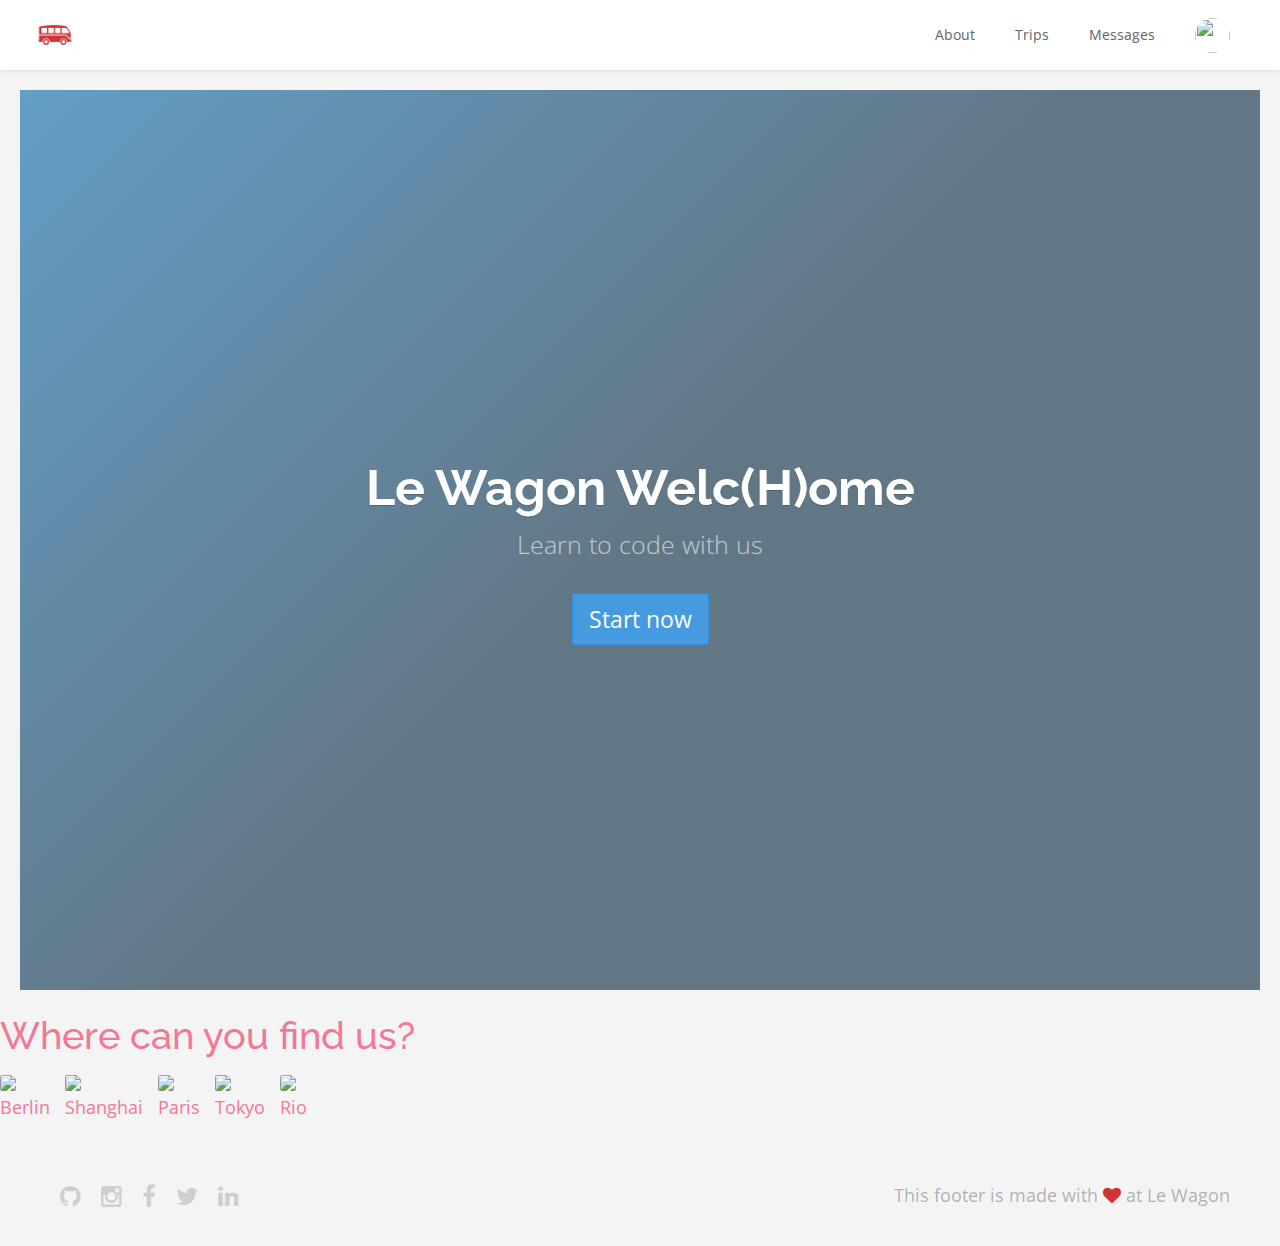
==== commit 9b8fa89e: "Automated commit at 2018-03-19 14:48:38 UTC by middleman-deploy 2.0.0-alpha" ====
--- a/index.html
+++ b/index.html
@@ -7,7 +7,7 @@
           content="width=device-width, initial-scale=1, shrink-to-fit=no">
     <!-- Use the title from a page's frontmatter if it has one -->
     <title>Le Wagon - Middleman</title>
-    <link href="stylesheets/application-d0881dd1.css" rel="stylesheet" />
+    <link href="stylesheets/application-7de67e6c.css" rel="stylesheet" />
     <script src="javascripts/application-93de88c9.js"></script>
     <link href="images/favicon-f15af148.png" rel="icon" type="image/png" />
 
@@ -27,7 +27,7 @@
   <!-- Right Navigation -->
   <div class="navbar-wagon-right hidden-xs hidden-sm">
 
-    <a href="" class="navbar-wagon-item navbar-wagon-link">About</a>
+    <a href="https://benoitbenben.github.io/middleman-airbnb/about.html" class="navbar-wagon-item navbar-wagon-link">About</a>
     <a href="" class="navbar-wagon-item navbar-wagon-link">Trips</a>
     <a href="" class="navbar-wagon-item navbar-wagon-link">Messages</a>
 
--- a/stylesheets/application-7de67e6c.css
+++ b/stylesheets/application-7de67e6c.css
@@ -0,0 +1,8 @@
+@import url("https://fonts.googleapis.com/css?family=Open+Sans:400,300,700|Raleway:400,100,300,700,500");@font-face{font-family:"Font Name";src:url(/fonts/FontFile.eot);src:url(/fonts/FontFile.eot?#iefix) format("embedded-opentype"),url(/fonts/FontFile.woff) format("woff"),url(/fonts/FontFile.ttf) format("truetype")}/*!
+ * Bootstrap v3.3.7 (http://getbootstrap.com)
+ * Copyright 2011-2016 Twitter, Inc.
+ * Licensed under MIT (https://github.com/twbs/bootstrap/blob/master/LICENSE)
+ *//*! normalize.css v3.0.3 | MIT License | github.com/necolas/normalize.css */html{font-family:sans-serif;-ms-text-size-adjust:100%;-webkit-text-size-adjust:100%}body{margin:0}article,aside,details,figcaption,figure,footer,header,hgroup,main,menu,nav,section,summary{display:block}audio,canvas,progress,video{display:inline-block;vertical-align:baseline}audio:not([controls]){display:none;height:0}[hidden],template{display:none}a{background-color:transparent}a:active,a:hover{outline:0}abbr[title]{border-bottom:1px dotted}b,strong{font-weight:bold}dfn{font-style:italic}h1{font-size:2em;margin:0.67em 0}mark{background:#ff0;color:#000}small{font-size:80%}sub,sup{font-size:75%;line-height:0;position:relative;vertical-align:baseline}sup{top:-0.5em}sub{bottom:-0.25em}img{border:0}svg:not(:root){overflow:hidden}figure{margin:1em 40px}hr{-webkit-box-sizing:content-box;box-sizing:content-box;height:0}pre{overflow:auto}code,kbd,pre,samp{font-family:monospace, monospace;font-size:1em}button,input,optgroup,select,textarea{color:inherit;font:inherit;margin:0}button{overflow:visible}button,select{text-transform:none}button,html input[type="button"],input[type="reset"],input[type="submit"]{-webkit-appearance:button;cursor:pointer}button[disabled],html input[disabled]{cursor:default}button::-moz-focus-inner,input::-moz-focus-inner{border:0;padding:0}input{line-height:normal}input[type="checkbox"],input[type="radio"]{-webkit-box-sizing:border-box;box-sizing:border-box;padding:0}input[type="number"]::-webkit-inner-spin-button,input[type="number"]::-webkit-outer-spin-button{height:auto}input[type="search"]{-webkit-appearance:textfield;-webkit-box-sizing:content-box;box-sizing:content-box}input[type="search"]::-webkit-search-cancel-button,input[type="search"]::-webkit-search-decoration{-webkit-appearance:none}fieldset{border:1px solid #c0c0c0;margin:0 2px;padding:0.35em 0.625em 0.75em}legend{border:0;padding:0}textarea{overflow:auto}optgroup{font-weight:bold}table{border-collapse:collapse;border-spacing:0}td,th{padding:0}/*! Source: https://github.com/h5bp/html5-boilerplate/blob/master/src/css/main.css */@media print{*,*:before,*:after{background:transparent !important;color:#000 !important;-webkit-box-shadow:none !important;box-shadow:none !important;text-shadow:none !important}a,a:visited{text-decoration:underline}a[href]:after{content:" (" attr(href) ")"}abbr[title]:after{content:" (" attr(title) ")"}a[href^="#"]:after,a[href^="javascript:"]:after{content:""}pre,blockquote{border:1px solid #999;page-break-inside:avoid}thead{display:table-header-group}tr,img{page-break-inside:avoid}img{max-width:100% !important}p,h2,h3{orphans:3;widows:3}h2,h3{page-break-after:avoid}.navbar{display:none}.btn>.caret,.dropup>.btn>.caret{border-top-color:#000 !important}.label{border:1px solid #000}.table{border-collapse:collapse !important}.table td,.table th{background-color:#fff !important}.table-bordered th,.table-bordered td{border:1px solid #ddd !important}}@font-face{font-family:'Glyphicons Halflings';src:url("../assets/bootstrap/glyphicons-halflings-regular-86b6f62b.eot");src:url("../assets/bootstrap/glyphicons-halflings-regular-86b6f62b.eot?#iefix") format("embedded-opentype"),url("../assets/bootstrap/glyphicons-halflings-regular-ca35b697.woff2") format("woff2"),url("../assets/bootstrap/glyphicons-halflings-regular-278e49a8.woff") format("woff"),url("../assets/bootstrap/glyphicons-halflings-regular-44bc1850.ttf") format("truetype"),url("../assets/bootstrap/glyphicons-halflings-regular-de51a849.svg#glyphicons_halflingsregular") format("svg")}.glyphicon{position:relative;top:1px;display:inline-block;font-family:'Glyphicons Halflings';font-style:normal;font-weight:normal;line-height:1;-webkit-font-smoothing:antialiased;-moz-osx-font-smoothing:grayscale}.glyphicon-asterisk:before{content:"\002a"}.glyphicon-plus:before{content:"\002b"}.glyphicon-euro:before,.glyphicon-eur:before{content:"\20ac"}.glyphicon-minus:before{content:"\2212"}.glyphicon-cloud:before{content:"\2601"}.glyphicon-envelope:before{content:"\2709"}.glyphicon-pencil:before{content:"\270f"}.glyphicon-glass:before{content:"\e001"}.glyphicon-music:before{content:"\e002"}.glyphicon-search:before{content:"\e003"}.glyphicon-heart:before{content:"\e005"}.glyphicon-star:before{content:"\e006"}.glyphicon-star-empty:before{content:"\e007"}.glyphicon-user:before{content:"\e008"}.glyphicon-film:before{content:"\e009"}.glyphicon-th-large:before{content:"\e010"}.glyphicon-th:before{content:"\e011"}.glyphicon-th-list:before{content:"\e012"}.glyphicon-ok:before{content:"\e013"}.glyphicon-remove:before{content:"\e014"}.glyphicon-zoom-in:before{content:"\e015"}.glyphicon-zoom-out:before{content:"\e016"}.glyphicon-off:before{content:"\e017"}.glyphicon-signal:before{content:"\e018"}.glyphicon-cog:before{content:"\e019"}.glyphicon-trash:before{content:"\e020"}.glyphicon-home:before{content:"\e021"}.glyphicon-file:before{content:"\e022"}.glyphicon-time:before{content:"\e023"}.glyphicon-road:before{content:"\e024"}.glyphicon-download-alt:before{content:"\e025"}.glyphicon-download:before{content:"\e026"}.glyphicon-upload:before{content:"\e027"}.glyphicon-inbox:before{content:"\e028"}.glyphicon-play-circle:before{content:"\e029"}.glyphicon-repeat:before{content:"\e030"}.glyphicon-refresh:before{content:"\e031"}.glyphicon-list-alt:before{content:"\e032"}.glyphicon-lock:before{content:"\e033"}.glyphicon-flag:before{content:"\e034"}.glyphicon-headphones:before{content:"\e035"}.glyphicon-volume-off:before{content:"\e036"}.glyphicon-volume-down:before{content:"\e037"}.glyphicon-volume-up:before{content:"\e038"}.glyphicon-qrcode:before{content:"\e039"}.glyphicon-barcode:before{content:"\e040"}.glyphicon-tag:before{content:"\e041"}.glyphicon-tags:before{content:"\e042"}.glyphicon-book:before{content:"\e043"}.glyphicon-bookmark:before{content:"\e044"}.glyphicon-print:before{content:"\e045"}.glyphicon-camera:before{content:"\e046"}.glyphicon-font:before{content:"\e047"}.glyphicon-bold:before{content:"\e048"}.glyphicon-italic:before{content:"\e049"}.glyphicon-text-height:before{content:"\e050"}.glyphicon-text-width:before{content:"\e051"}.glyphicon-align-left:before{content:"\e052"}.glyphicon-align-center:before{content:"\e053"}.glyphicon-align-right:before{content:"\e054"}.glyphicon-align-justify:before{content:"\e055"}.glyphicon-list:before{content:"\e056"}.glyphicon-indent-left:before{content:"\e057"}.glyphicon-indent-right:before{content:"\e058"}.glyphicon-facetime-video:before{content:"\e059"}.glyphicon-picture:before{content:"\e060"}.glyphicon-map-marker:before{content:"\e062"}.glyphicon-adjust:before{content:"\e063"}.glyphicon-tint:before{content:"\e064"}.glyphicon-edit:before{content:"\e065"}.glyphicon-share:before{content:"\e066"}.glyphicon-check:before{content:"\e067"}.glyphicon-move:before{content:"\e068"}.glyphicon-step-backward:before{content:"\e069"}.glyphicon-fast-backward:before{content:"\e070"}.glyphicon-backward:before{content:"\e071"}.glyphicon-play:before{content:"\e072"}.glyphicon-pause:before{content:"\e073"}.glyphicon-stop:before{content:"\e074"}.glyphicon-forward:before{content:"\e075"}.glyphicon-fast-forward:before{content:"\e076"}.glyphicon-step-forward:before{content:"\e077"}.glyphicon-eject:before{content:"\e078"}.glyphicon-chevron-left:before{content:"\e079"}.glyphicon-chevron-right:before{content:"\e080"}.glyphicon-plus-sign:before{content:"\e081"}.glyphicon-minus-sign:before{content:"\e082"}.glyphicon-remove-sign:before{content:"\e083"}.glyphicon-ok-sign:before{content:"\e084"}.glyphicon-question-sign:before{content:"\e085"}.glyphicon-info-sign:before{content:"\e086"}.glyphicon-screenshot:before{content:"\e087"}.glyphicon-remove-circle:before{content:"\e088"}.glyphicon-ok-circle:before{content:"\e089"}.glyphicon-ban-circle:before{content:"\e090"}.glyphicon-arrow-left:before{content:"\e091"}.glyphicon-arrow-right:before{content:"\e092"}.glyphicon-arrow-up:before{content:"\e093"}.glyphicon-arrow-down:before{content:"\e094"}.glyphicon-share-alt:before{content:"\e095"}.glyphicon-resize-full:before{content:"\e096"}.glyphicon-resize-small:before{content:"\e097"}.glyphicon-exclamation-sign:before{content:"\e101"}.glyphicon-gift:before{content:"\e102"}.glyphicon-leaf:before{content:"\e103"}.glyphicon-fire:before{content:"\e104"}.glyphicon-eye-open:before{content:"\e105"}.glyphicon-eye-close:before{content:"\e106"}.glyphicon-warning-sign:before{content:"\e107"}.glyphicon-plane:before{content:"\e108"}.glyphicon-calendar:before{content:"\e109"}.glyphicon-random:before{content:"\e110"}.glyphicon-comment:before{content:"\e111"}.glyphicon-magnet:before{content:"\e112"}.glyphicon-chevron-up:before{content:"\e113"}.glyphicon-chevron-down:before{content:"\e114"}.glyphicon-retweet:before{content:"\e115"}.glyphicon-shopping-cart:before{content:"\e116"}.glyphicon-folder-close:before{content:"\e117"}.glyphicon-folder-open:before{content:"\e118"}.glyphicon-resize-vertical:before{content:"\e119"}.glyphicon-resize-horizontal:before{content:"\e120"}.glyphicon-hdd:before{content:"\e121"}.glyphicon-bullhorn:before{content:"\e122"}.glyphicon-bell:before{content:"\e123"}.glyphicon-certificate:before{content:"\e124"}.glyphicon-thumbs-up:before{content:"\e125"}.glyphicon-thumbs-down:before{content:"\e126"}.glyphicon-hand-right:before{content:"\e127"}.glyphicon-hand-left:before{content:"\e128"}.glyphicon-hand-up:before{content:"\e129"}.glyphicon-hand-down:before{content:"\e130"}.glyphicon-circle-arrow-right:before{content:"\e131"}.glyphicon-circle-arrow-left:before{content:"\e132"}.glyphicon-circle-arrow-up:before{content:"\e133"}.glyphicon-circle-arrow-down:before{content:"\e134"}.glyphicon-globe:before{content:"\e135"}.glyphicon-wrench:before{content:"\e136"}.glyphicon-tasks:before{content:"\e137"}.glyphicon-filter:before{content:"\e138"}.glyphicon-briefcase:before{content:"\e139"}.glyphicon-fullscreen:before{content:"\e140"}.glyphicon-dashboard:before{content:"\e141"}.glyphicon-paperclip:before{content:"\e142"}.glyphicon-heart-empty:before{content:"\e143"}.glyphicon-link:before{content:"\e144"}.glyphicon-phone:before{content:"\e145"}.glyphicon-pushpin:before{content:"\e146"}.glyphicon-usd:before{content:"\e148"}.glyphicon-gbp:before{content:"\e149"}.glyphicon-sort:before{content:"\e150"}.glyphicon-sort-by-alphabet:before{content:"\e151"}.glyphicon-sort-by-alphabet-alt:before{content:"\e152"}.glyphicon-sort-by-order:before{content:"\e153"}.glyphicon-sort-by-order-alt:before{content:"\e154"}.glyphicon-sort-by-attributes:before{content:"\e155"}.glyphicon-sort-by-attributes-alt:before{content:"\e156"}.glyphicon-unchecked:before{content:"\e157"}.glyphicon-expand:before{content:"\e158"}.glyphicon-collapse-down:before{content:"\e159"}.glyphicon-collapse-up:before{content:"\e160"}.glyphicon-log-in:before{content:"\e161"}.glyphicon-flash:before{content:"\e162"}.glyphicon-log-out:before{content:"\e163"}.glyphicon-new-window:before{content:"\e164"}.glyphicon-record:before{content:"\e165"}.glyphicon-save:before{content:"\e166"}.glyphicon-open:before{content:"\e167"}.glyphicon-saved:before{content:"\e168"}.glyphicon-import:before{content:"\e169"}.glyphicon-export:before{content:"\e170"}.glyphicon-send:before{content:"\e171"}.glyphicon-floppy-disk:before{content:"\e172"}.glyphicon-floppy-saved:before{content:"\e173"}.glyphicon-floppy-remove:before{content:"\e174"}.glyphicon-floppy-save:before{content:"\e175"}.glyphicon-floppy-open:before{content:"\e176"}.glyphicon-credit-card:before{content:"\e177"}.glyphicon-transfer:before{content:"\e178"}.glyphicon-cutlery:before{content:"\e179"}.glyphicon-header:before{content:"\e180"}.glyphicon-compressed:before{content:"\e181"}.glyphicon-earphone:before{content:"\e182"}.glyphicon-phone-alt:before{content:"\e183"}.glyphicon-tower:before{content:"\e184"}.glyphicon-stats:before{content:"\e185"}.glyphicon-sd-video:before{content:"\e186"}.glyphicon-hd-video:before{content:"\e187"}.glyphicon-subtitles:before{content:"\e188"}.glyphicon-sound-stereo:before{content:"\e189"}.glyphicon-sound-dolby:before{content:"\e190"}.glyphicon-sound-5-1:before{content:"\e191"}.glyphicon-sound-6-1:before{content:"\e192"}.glyphicon-sound-7-1:before{content:"\e193"}.glyphicon-copyright-mark:before{content:"\e194"}.glyphicon-registration-mark:before{content:"\e195"}.glyphicon-cloud-download:before{content:"\e197"}.glyphicon-cloud-upload:before{content:"\e198"}.glyphicon-tree-conifer:before{content:"\e199"}.glyphicon-tree-deciduous:before{content:"\e200"}.glyphicon-cd:before{content:"\e201"}.glyphicon-save-file:before{content:"\e202"}.glyphicon-open-file:before{content:"\e203"}.glyphicon-level-up:before{content:"\e204"}.glyphicon-copy:before{content:"\e205"}.glyphicon-paste:before{content:"\e206"}.glyphicon-alert:before{content:"\e209"}.glyphicon-equalizer:before{content:"\e210"}.glyphicon-king:before{content:"\e211"}.glyphicon-queen:before{content:"\e212"}.glyphicon-pawn:before{content:"\e213"}.glyphicon-bishop:before{content:"\e214"}.glyphicon-knight:before{content:"\e215"}.glyphicon-baby-formula:before{content:"\e216"}.glyphicon-tent:before{content:"\26fa"}.glyphicon-blackboard:before{content:"\e218"}.glyphicon-bed:before{content:"\e219"}.glyphicon-apple:before{content:"\f8ff"}.glyphicon-erase:before{content:"\e221"}.glyphicon-hourglass:before{content:"\231b"}.glyphicon-lamp:before{content:"\e223"}.glyphicon-duplicate:before{content:"\e224"}.glyphicon-piggy-bank:before{content:"\e225"}.glyphicon-scissors:before{content:"\e226"}.glyphicon-bitcoin:before{content:"\e227"}.glyphicon-btc:before{content:"\e227"}.glyphicon-xbt:before{content:"\e227"}.glyphicon-yen:before{content:"\00a5"}.glyphicon-jpy:before{content:"\00a5"}.glyphicon-ruble:before{content:"\20bd"}.glyphicon-rub:before{content:"\20bd"}.glyphicon-scale:before{content:"\e230"}.glyphicon-ice-lolly:before{content:"\e231"}.glyphicon-ice-lolly-tasted:before{content:"\e232"}.glyphicon-education:before{content:"\e233"}.glyphicon-option-horizontal:before{content:"\e234"}.glyphicon-option-vertical:before{content:"\e235"}.glyphicon-menu-hamburger:before{content:"\e236"}.glyphicon-modal-window:before{content:"\e237"}.glyphicon-oil:before{content:"\e238"}.glyphicon-grain:before{content:"\e239"}.glyphicon-sunglasses:before{content:"\e240"}.glyphicon-text-size:before{content:"\e241"}.glyphicon-text-color:before{content:"\e242"}.glyphicon-text-background:before{content:"\e243"}.glyphicon-object-align-top:before{content:"\e244"}.glyphicon-object-align-bottom:before{content:"\e245"}.glyphicon-object-align-horizontal:before{content:"\e246"}.glyphicon-object-align-left:before{content:"\e247"}.glyphicon-object-align-vertical:before{content:"\e248"}.glyphicon-object-align-right:before{content:"\e249"}.glyphicon-triangle-right:before{content:"\e250"}.glyphicon-triangle-left:before{content:"\e251"}.glyphicon-triangle-bottom:before{content:"\e252"}.glyphicon-triangle-top:before{content:"\e253"}.glyphicon-console:before{content:"\e254"}.glyphicon-superscript:before{content:"\e255"}.glyphicon-subscript:before{content:"\e256"}.glyphicon-menu-left:before{content:"\e257"}.glyphicon-menu-right:before{content:"\e258"}.glyphicon-menu-down:before{content:"\e259"}.glyphicon-menu-up:before{content:"\e260"}*{-webkit-box-sizing:border-box;box-sizing:border-box}*:before,*:after{-webkit-box-sizing:border-box;box-sizing:border-box}html{font-size:10px;-webkit-tap-highlight-color:transparent}body{font-family:"Open Sans", "Helvetica", "sans-serif";font-size:18px;line-height:1.42857143;color:#f37895;background-color:#F4F4F4}input,button,select,textarea{font-family:inherit;font-size:inherit;line-height:inherit}a{color:#469AE0;text-decoration:none}a:hover,a:focus{color:#1f74ba;text-decoration:underline}a:focus{outline:5px auto -webkit-focus-ring-color;outline-offset:-2px}figure{margin:0}img{vertical-align:middle}.img-responsive{display:block;max-width:100%;height:auto}.img-rounded{border-radius:2px}.img-thumbnail{padding:4px;line-height:1.42857143;background-color:#F4F4F4;border:1px solid #ddd;border-radius:2px;-webkit-transition:all 0.2s ease-in-out;transition:all 0.2s ease-in-out;display:inline-block;max-width:100%;height:auto}.img-circle{border-radius:50%}hr{margin-top:25px;margin-bottom:25px;border:0;border-top:1px solid white}.sr-only{position:absolute;width:1px;height:1px;margin:-1px;padding:0;overflow:hidden;clip:rect(0, 0, 0, 0);border:0}.sr-only-focusable:active,.sr-only-focusable:focus{position:static;width:auto;height:auto;margin:0;overflow:visible;clip:auto}[role="button"]{cursor:pointer}h1,h2,h3,h4,h5,h6,.h1,.h2,.h3,.h4,.h5,.h6{font-family:"Raleway", "Helvetica", "sans-serif";font-weight:500;line-height:1.1;color:inherit}h1 small,h1 .small,h2 small,h2 .small,h3 small,h3 .small,h4 small,h4 .small,h5 small,h5 .small,h6 small,h6 .small,.h1 small,.h1 .small,.h2 small,.h2 .small,.h3 small,.h3 .small,.h4 small,.h4 .small,.h5 small,.h5 .small,.h6 small,.h6 .small{font-weight:normal;line-height:1;color:#fef5f7}h1,.h1,h2,.h2,h3,.h3{margin-top:25px;margin-bottom:12.5px}h1 small,h1 .small,.h1 small,.h1 .small,h2 small,h2 .small,.h2 small,.h2 .small,h3 small,h3 .small,.h3 small,.h3 .small{font-size:65%}h4,.h4,h5,.h5,h6,.h6{margin-top:12.5px;margin-bottom:12.5px}h4 small,h4 .small,.h4 small,.h4 .small,h5 small,h5 .small,.h5 small,.h5 .small,h6 small,h6 .small,.h6 small,.h6 .small{font-size:75%}h1,.h1{font-size:46px}h2,.h2{font-size:38px}h3,.h3{font-size:31px}h4,.h4{font-size:23px}h5,.h5{font-size:18px}h6,.h6{font-size:16px}p{margin:0 0 12.5px}.lead{margin-bottom:25px;font-size:20px;font-weight:300;line-height:1.4}@media (min-width: 768px){.lead{font-size:27px}}small,.small{font-size:88%}mark,.mark{background-color:#fcf8e3;padding:.2em}.text-left{text-align:left}.text-right{text-align:right}.text-center{text-align:center}.text-justify{text-align:justify}.text-nowrap{white-space:nowrap}.text-lowercase{text-transform:lowercase}.text-uppercase,.initialism{text-transform:uppercase}.text-capitalize{text-transform:capitalize}.text-muted{color:#fef5f7}.text-primary{color:#469AE0}a.text-primary:hover,a.text-primary:focus{color:#2381d0}.text-success{color:#3c763d}a.text-success:hover,a.text-success:focus{color:#2b542c}.text-info{color:#31708f}a.text-info:hover,a.text-info:focus{color:#245269}.text-warning{color:#8a6d3b}a.text-warning:hover,a.text-warning:focus{color:#66512c}.text-danger{color:#a94442}a.text-danger:hover,a.text-danger:focus{color:#843534}.bg-primary{color:#fff}.bg-primary{background-color:#469AE0}a.bg-primary:hover,a.bg-primary:focus{background-color:#2381d0}.bg-success{background-color:#dff0d8}a.bg-success:hover,a.bg-success:focus{background-color:#c1e2b3}.bg-info{background-color:#d9edf7}a.bg-info:hover,a.bg-info:focus{background-color:#afd9ee}.bg-warning{background-color:#fcf8e3}a.bg-warning:hover,a.bg-warning:focus{background-color:#f7ecb5}.bg-danger{background-color:#f2dede}a.bg-danger:hover,a.bg-danger:focus{background-color:#e4b9b9}.page-header{padding-bottom:11.5px;margin:50px 0 25px;border-bottom:1px solid white}ul,ol{margin-top:0;margin-bottom:12.5px}ul ul,ul ol,ol ul,ol ol{margin-bottom:0}.list-unstyled{padding-left:0;list-style:none}.list-inline{padding-left:0;list-style:none;margin-left:-5px}.list-inline>li{display:inline-block;padding-left:5px;padding-right:5px}dl{margin-top:0;margin-bottom:25px}dt,dd{line-height:1.42857143}dt{font-weight:bold}dd{margin-left:0}.dl-horizontal dd:before,.dl-horizontal dd:after{content:" ";display:table}.dl-horizontal dd:after{clear:both}@media (min-width: 768px){.dl-horizontal dt{float:left;width:160px;clear:left;text-align:right;overflow:hidden;text-overflow:ellipsis;white-space:nowrap}.dl-horizontal dd{margin-left:180px}}abbr[title],abbr[data-original-title]{cursor:help;border-bottom:1px dotted #fef5f7}.initialism{font-size:90%}blockquote{padding:12.5px 25px;margin:0 0 25px;font-size:22.5px;border-left:5px solid white}blockquote p:last-child,blockquote ul:last-child,blockquote ol:last-child{margin-bottom:0}blockquote footer,blockquote small,blockquote .small{display:block;font-size:80%;line-height:1.42857143;color:#fef5f7}blockquote footer:before,blockquote small:before,blockquote .small:before{content:'\2014 \00A0'}.blockquote-reverse,blockquote.pull-right{padding-right:15px;padding-left:0;border-right:5px solid white;border-left:0;text-align:right}.blockquote-reverse footer:before,.blockquote-reverse small:before,.blockquote-reverse .small:before,blockquote.pull-right footer:before,blockquote.pull-right small:before,blockquote.pull-right .small:before{content:''}.blockquote-reverse footer:after,.blockquote-reverse small:after,.blockquote-reverse .small:after,blockquote.pull-right footer:after,blockquote.pull-right small:after,blockquote.pull-right .small:after{content:'\00A0 \2014'}address{margin-bottom:25px;font-style:normal;line-height:1.42857143}code,kbd,pre,samp{font-family:Menlo, Monaco, Consolas, "Courier New", monospace}code{padding:2px 4px;font-size:90%;color:#c7254e;background-color:#f9f2f4;border-radius:2px}kbd{padding:2px 4px;font-size:90%;color:#fff;background-color:#333;border-radius:2px;-webkit-box-shadow:inset 0 -1px 0 rgba(0,0,0,0.25);box-shadow:inset 0 -1px 0 rgba(0,0,0,0.25)}kbd kbd{padding:0;font-size:100%;font-weight:bold;-webkit-box-shadow:none;box-shadow:none}pre{display:block;padding:12px;margin:0 0 12.5px;font-size:17px;line-height:1.42857143;word-break:break-all;word-wrap:break-word;color:#f37895;background-color:#f5f5f5;border:1px solid #ccc;border-radius:2px}pre code{padding:0;font-size:inherit;color:inherit;white-space:pre-wrap;background-color:transparent;border-radius:0}.pre-scrollable{max-height:340px;overflow-y:scroll}.container{margin-right:auto;margin-left:auto;padding-left:15px;padding-right:15px}.container:before,.container:after{content:" ";display:table}.container:after{clear:both}@media (min-width: 768px){.container{width:750px}}@media (min-width: 992px){.container{width:970px}}@media (min-width: 1200px){.container{width:1170px}}.container-fluid{margin-right:auto;margin-left:auto;padding-left:15px;padding-right:15px}.container-fluid:before,.container-fluid:after{content:" ";display:table}.container-fluid:after{clear:both}.row{margin-left:-15px;margin-right:-15px}.row:before,.row:after{content:" ";display:table}.row:after{clear:both}.col-xs-1,.col-sm-1,.col-md-1,.col-lg-1,.col-xs-2,.col-sm-2,.col-md-2,.col-lg-2,.col-xs-3,.col-sm-3,.col-md-3,.col-lg-3,.col-xs-4,.col-sm-4,.col-md-4,.col-lg-4,.col-xs-5,.col-sm-5,.col-md-5,.col-lg-5,.col-xs-6,.col-sm-6,.col-md-6,.col-lg-6,.col-xs-7,.col-sm-7,.col-md-7,.col-lg-7,.col-xs-8,.col-sm-8,.col-md-8,.col-lg-8,.col-xs-9,.col-sm-9,.col-md-9,.col-lg-9,.col-xs-10,.col-sm-10,.col-md-10,.col-lg-10,.col-xs-11,.col-sm-11,.col-md-11,.col-lg-11,.col-xs-12,.col-sm-12,.col-md-12,.col-lg-12{position:relative;min-height:1px;padding-left:15px;padding-right:15px}.col-xs-1,.col-xs-2,.col-xs-3,.col-xs-4,.col-xs-5,.col-xs-6,.col-xs-7,.col-xs-8,.col-xs-9,.col-xs-10,.col-xs-11,.col-xs-12{float:left}.col-xs-1{width:8.33333333%}.col-xs-2{width:16.66666667%}.col-xs-3{width:25%}.col-xs-4{width:33.33333333%}.col-xs-5{width:41.66666667%}.col-xs-6{width:50%}.col-xs-7{width:58.33333333%}.col-xs-8{width:66.66666667%}.col-xs-9{width:75%}.col-xs-10{width:83.33333333%}.col-xs-11{width:91.66666667%}.col-xs-12{width:100%}.col-xs-pull-0{right:auto}.col-xs-pull-1{right:8.33333333%}.col-xs-pull-2{right:16.66666667%}.col-xs-pull-3{right:25%}.col-xs-pull-4{right:33.33333333%}.col-xs-pull-5{right:41.66666667%}.col-xs-pull-6{right:50%}.col-xs-pull-7{right:58.33333333%}.col-xs-pull-8{right:66.66666667%}.col-xs-pull-9{right:75%}.col-xs-pull-10{right:83.33333333%}.col-xs-pull-11{right:91.66666667%}.col-xs-pull-12{right:100%}.col-xs-push-0{left:auto}.col-xs-push-1{left:8.33333333%}.col-xs-push-2{left:16.66666667%}.col-xs-push-3{left:25%}.col-xs-push-4{left:33.33333333%}.col-xs-push-5{left:41.66666667%}.col-xs-push-6{left:50%}.col-xs-push-7{left:58.33333333%}.col-xs-push-8{left:66.66666667%}.col-xs-push-9{left:75%}.col-xs-push-10{left:83.33333333%}.col-xs-push-11{left:91.66666667%}.col-xs-push-12{left:100%}.col-xs-offset-0{margin-left:0%}.col-xs-offset-1{margin-left:8.33333333%}.col-xs-offset-2{margin-left:16.66666667%}.col-xs-offset-3{margin-left:25%}.col-xs-offset-4{margin-left:33.33333333%}.col-xs-offset-5{margin-left:41.66666667%}.col-xs-offset-6{margin-left:50%}.col-xs-offset-7{margin-left:58.33333333%}.col-xs-offset-8{margin-left:66.66666667%}.col-xs-offset-9{margin-left:75%}.col-xs-offset-10{margin-left:83.33333333%}.col-xs-offset-11{margin-left:91.66666667%}.col-xs-offset-12{margin-left:100%}@media (min-width: 768px){.col-sm-1,.col-sm-2,.col-sm-3,.col-sm-4,.col-sm-5,.col-sm-6,.col-sm-7,.col-sm-8,.col-sm-9,.col-sm-10,.col-sm-11,.col-sm-12{float:left}.col-sm-1{width:8.33333333%}.col-sm-2{width:16.66666667%}.col-sm-3{width:25%}.col-sm-4{width:33.33333333%}.col-sm-5{width:41.66666667%}.col-sm-6{width:50%}.col-sm-7{width:58.33333333%}.col-sm-8{width:66.66666667%}.col-sm-9{width:75%}.col-sm-10{width:83.33333333%}.col-sm-11{width:91.66666667%}.col-sm-12{width:100%}.col-sm-pull-0{right:auto}.col-sm-pull-1{right:8.33333333%}.col-sm-pull-2{right:16.66666667%}.col-sm-pull-3{right:25%}.col-sm-pull-4{right:33.33333333%}.col-sm-pull-5{right:41.66666667%}.col-sm-pull-6{right:50%}.col-sm-pull-7{right:58.33333333%}.col-sm-pull-8{right:66.66666667%}.col-sm-pull-9{right:75%}.col-sm-pull-10{right:83.33333333%}.col-sm-pull-11{right:91.66666667%}.col-sm-pull-12{right:100%}.col-sm-push-0{left:auto}.col-sm-push-1{left:8.33333333%}.col-sm-push-2{left:16.66666667%}.col-sm-push-3{left:25%}.col-sm-push-4{left:33.33333333%}.col-sm-push-5{left:41.66666667%}.col-sm-push-6{left:50%}.col-sm-push-7{left:58.33333333%}.col-sm-push-8{left:66.66666667%}.col-sm-push-9{left:75%}.col-sm-push-10{left:83.33333333%}.col-sm-push-11{left:91.66666667%}.col-sm-push-12{left:100%}.col-sm-offset-0{margin-left:0%}.col-sm-offset-1{margin-left:8.33333333%}.col-sm-offset-2{margin-left:16.66666667%}.col-sm-offset-3{margin-left:25%}.col-sm-offset-4{margin-left:33.33333333%}.col-sm-offset-5{margin-left:41.66666667%}.col-sm-offset-6{margin-left:50%}.col-sm-offset-7{margin-left:58.33333333%}.col-sm-offset-8{margin-left:66.66666667%}.col-sm-offset-9{margin-left:75%}.col-sm-offset-10{margin-left:83.33333333%}.col-sm-offset-11{margin-left:91.66666667%}.col-sm-offset-12{margin-left:100%}}@media (min-width: 992px){.col-md-1,.col-md-2,.col-md-3,.col-md-4,.col-md-5,.col-md-6,.col-md-7,.col-md-8,.col-md-9,.col-md-10,.col-md-11,.col-md-12{float:left}.col-md-1{width:8.33333333%}.col-md-2{width:16.66666667%}.col-md-3{width:25%}.col-md-4{width:33.33333333%}.col-md-5{width:41.66666667%}.col-md-6{width:50%}.col-md-7{width:58.33333333%}.col-md-8{width:66.66666667%}.col-md-9{width:75%}.col-md-10{width:83.33333333%}.col-md-11{width:91.66666667%}.col-md-12{width:100%}.col-md-pull-0{right:auto}.col-md-pull-1{right:8.33333333%}.col-md-pull-2{right:16.66666667%}.col-md-pull-3{right:25%}.col-md-pull-4{right:33.33333333%}.col-md-pull-5{right:41.66666667%}.col-md-pull-6{right:50%}.col-md-pull-7{right:58.33333333%}.col-md-pull-8{right:66.66666667%}.col-md-pull-9{right:75%}.col-md-pull-10{right:83.33333333%}.col-md-pull-11{right:91.66666667%}.col-md-pull-12{right:100%}.col-md-push-0{left:auto}.col-md-push-1{left:8.33333333%}.col-md-push-2{left:16.66666667%}.col-md-push-3{left:25%}.col-md-push-4{left:33.33333333%}.col-md-push-5{left:41.66666667%}.col-md-push-6{left:50%}.col-md-push-7{left:58.33333333%}.col-md-push-8{left:66.66666667%}.col-md-push-9{left:75%}.col-md-push-10{left:83.33333333%}.col-md-push-11{left:91.66666667%}.col-md-push-12{left:100%}.col-md-offset-0{margin-left:0%}.col-md-offset-1{margin-left:8.33333333%}.col-md-offset-2{margin-left:16.66666667%}.col-md-offset-3{margin-left:25%}.col-md-offset-4{margin-left:33.33333333%}.col-md-offset-5{margin-left:41.66666667%}.col-md-offset-6{margin-left:50%}.col-md-offset-7{margin-left:58.33333333%}.col-md-offset-8{margin-left:66.66666667%}.col-md-offset-9{margin-left:75%}.col-md-offset-10{margin-left:83.33333333%}.col-md-offset-11{margin-left:91.66666667%}.col-md-offset-12{margin-left:100%}}@media (min-width: 1200px){.col-lg-1,.col-lg-2,.col-lg-3,.col-lg-4,.col-lg-5,.col-lg-6,.col-lg-7,.col-lg-8,.col-lg-9,.col-lg-10,.col-lg-11,.col-lg-12{float:left}.col-lg-1{width:8.33333333%}.col-lg-2{width:16.66666667%}.col-lg-3{width:25%}.col-lg-4{width:33.33333333%}.col-lg-5{width:41.66666667%}.col-lg-6{width:50%}.col-lg-7{width:58.33333333%}.col-lg-8{width:66.66666667%}.col-lg-9{width:75%}.col-lg-10{width:83.33333333%}.col-lg-11{width:91.66666667%}.col-lg-12{width:100%}.col-lg-pull-0{right:auto}.col-lg-pull-1{right:8.33333333%}.col-lg-pull-2{right:16.66666667%}.col-lg-pull-3{right:25%}.col-lg-pull-4{right:33.33333333%}.col-lg-pull-5{right:41.66666667%}.col-lg-pull-6{right:50%}.col-lg-pull-7{right:58.33333333%}.col-lg-pull-8{right:66.66666667%}.col-lg-pull-9{right:75%}.col-lg-pull-10{right:83.33333333%}.col-lg-pull-11{right:91.66666667%}.col-lg-pull-12{right:100%}.col-lg-push-0{left:auto}.col-lg-push-1{left:8.33333333%}.col-lg-push-2{left:16.66666667%}.col-lg-push-3{left:25%}.col-lg-push-4{left:33.33333333%}.col-lg-push-5{left:41.66666667%}.col-lg-push-6{left:50%}.col-lg-push-7{left:58.33333333%}.col-lg-push-8{left:66.66666667%}.col-lg-push-9{left:75%}.col-lg-push-10{left:83.33333333%}.col-lg-push-11{left:91.66666667%}.col-lg-push-12{left:100%}.col-lg-offset-0{margin-left:0%}.col-lg-offset-1{margin-left:8.33333333%}.col-lg-offset-2{margin-left:16.66666667%}.col-lg-offset-3{margin-left:25%}.col-lg-offset-4{margin-left:33.33333333%}.col-lg-offset-5{margin-left:41.66666667%}.col-lg-offset-6{margin-left:50%}.col-lg-offset-7{margin-left:58.33333333%}.col-lg-offset-8{margin-left:66.66666667%}.col-lg-offset-9{margin-left:75%}.col-lg-offset-10{margin-left:83.33333333%}.col-lg-offset-11{margin-left:91.66666667%}.col-lg-offset-12{margin-left:100%}}table{background-color:transparent}caption{padding-top:8px;padding-bottom:8px;color:#fef5f7;text-align:left}th{text-align:left}.table{width:100%;max-width:100%;margin-bottom:25px}.table>thead>tr>th,.table>thead>tr>td,.table>tbody>tr>th,.table>tbody>tr>td,.table>tfoot>tr>th,.table>tfoot>tr>td{padding:8px;line-height:1.42857143;vertical-align:top;border-top:1px solid #ddd}.table>thead>tr>th{vertical-align:bottom;border-bottom:2px solid #ddd}.table>caption+thead>tr:first-child>th,.table>caption+thead>tr:first-child>td,.table>colgroup+thead>tr:first-child>th,.table>colgroup+thead>tr:first-child>td,.table>thead:first-child>tr:first-child>th,.table>thead:first-child>tr:first-child>td{border-top:0}.table>tbody+tbody{border-top:2px solid #ddd}.table .table{background-color:#F4F4F4}.table-condensed>thead>tr>th,.table-condensed>thead>tr>td,.table-condensed>tbody>tr>th,.table-condensed>tbody>tr>td,.table-condensed>tfoot>tr>th,.table-condensed>tfoot>tr>td{padding:5px}.table-bordered{border:1px solid #ddd}.table-bordered>thead>tr>th,.table-bordered>thead>tr>td,.table-bordered>tbody>tr>th,.table-bordered>tbody>tr>td,.table-bordered>tfoot>tr>th,.table-bordered>tfoot>tr>td{border:1px solid #ddd}.table-bordered>thead>tr>th,.table-bordered>thead>tr>td{border-bottom-width:2px}.table-striped>tbody>tr:nth-of-type(odd){background-color:#f9f9f9}.table-hover>tbody>tr:hover{background-color:#f5f5f5}table col[class*="col-"]{position:static;float:none;display:table-column}table td[class*="col-"],table th[class*="col-"]{position:static;float:none;display:table-cell}.table>thead>tr>td.active,.table>thead>tr>th.active,.table>thead>tr.active>td,.table>thead>tr.active>th,.table>tbody>tr>td.active,.table>tbody>tr>th.active,.table>tbody>tr.active>td,.table>tbody>tr.active>th,.table>tfoot>tr>td.active,.table>tfoot>tr>th.active,.table>tfoot>tr.active>td,.table>tfoot>tr.active>th{background-color:#f5f5f5}.table-hover>tbody>tr>td.active:hover,.table-hover>tbody>tr>th.active:hover,.table-hover>tbody>tr.active:hover>td,.table-hover>tbody>tr:hover>.active,.table-hover>tbody>tr.active:hover>th{background-color:#e8e8e8}.table>thead>tr>td.success,.table>thead>tr>th.success,.table>thead>tr.success>td,.table>thead>tr.success>th,.table>tbody>tr>td.success,.table>tbody>tr>th.success,.table>tbody>tr.success>td,.table>tbody>tr.success>th,.table>tfoot>tr>td.success,.table>tfoot>tr>th.success,.table>tfoot>tr.success>td,.table>tfoot>tr.success>th{background-color:#dff0d8}.table-hover>tbody>tr>td.success:hover,.table-hover>tbody>tr>th.success:hover,.table-hover>tbody>tr.success:hover>td,.table-hover>tbody>tr:hover>.success,.table-hover>tbody>tr.success:hover>th{background-color:#d0e9c6}.table>thead>tr>td.info,.table>thead>tr>th.info,.table>thead>tr.info>td,.table>thead>tr.info>th,.table>tbody>tr>td.info,.table>tbody>tr>th.info,.table>tbody>tr.info>td,.table>tbody>tr.info>th,.table>tfoot>tr>td.info,.table>tfoot>tr>th.info,.table>tfoot>tr.info>td,.table>tfoot>tr.info>th{background-color:#d9edf7}.table-hover>tbody>tr>td.info:hover,.table-hover>tbody>tr>th.info:hover,.table-hover>tbody>tr.info:hover>td,.table-hover>tbody>tr:hover>.info,.table-hover>tbody>tr.info:hover>th{background-color:#c4e3f3}.table>thead>tr>td.warning,.table>thead>tr>th.warning,.table>thead>tr.warning>td,.table>thead>tr.warning>th,.table>tbody>tr>td.warning,.table>tbody>tr>th.warning,.table>tbody>tr.warning>td,.table>tbody>tr.warning>th,.table>tfoot>tr>td.warning,.table>tfoot>tr>th.warning,.table>tfoot>tr.warning>td,.table>tfoot>tr.warning>th{background-color:#fcf8e3}.table-hover>tbody>tr>td.warning:hover,.table-hover>tbody>tr>th.warning:hover,.table-hover>tbody>tr.warning:hover>td,.table-hover>tbody>tr:hover>.warning,.table-hover>tbody>tr.warning:hover>th{background-color:#faf2cc}.table>thead>tr>td.danger,.table>thead>tr>th.danger,.table>thead>tr.danger>td,.table>thead>tr.danger>th,.table>tbody>tr>td.danger,.table>tbody>tr>th.danger,.table>tbody>tr.danger>td,.table>tbody>tr.danger>th,.table>tfoot>tr>td.danger,.table>tfoot>tr>th.danger,.table>tfoot>tr.danger>td,.table>tfoot>tr.danger>th{background-color:#f2dede}.table-hover>tbody>tr>td.danger:hover,.table-hover>tbody>tr>th.danger:hover,.table-hover>tbody>tr.danger:hover>td,.table-hover>tbody>tr:hover>.danger,.table-hover>tbody>tr.danger:hover>th{background-color:#ebcccc}.table-responsive{overflow-x:auto;min-height:0.01%}@media screen and (max-width: 767px){.table-responsive{width:100%;margin-bottom:18.75px;overflow-y:hidden;-ms-overflow-style:-ms-autohiding-scrollbar;border:1px solid #ddd}.table-responsive>.table{margin-bottom:0}.table-responsive>.table>thead>tr>th,.table-responsive>.table>thead>tr>td,.table-responsive>.table>tbody>tr>th,.table-responsive>.table>tbody>tr>td,.table-responsive>.table>tfoot>tr>th,.table-responsive>.table>tfoot>tr>td{white-space:nowrap}.table-responsive>.table-bordered{border:0}.table-responsive>.table-bordered>thead>tr>th:first-child,.table-responsive>.table-bordered>thead>tr>td:first-child,.table-responsive>.table-bordered>tbody>tr>th:first-child,.table-responsive>.table-bordered>tbody>tr>td:first-child,.table-responsive>.table-bordered>tfoot>tr>th:first-child,.table-responsive>.table-bordered>tfoot>tr>td:first-child{border-left:0}.table-responsive>.table-bordered>thead>tr>th:last-child,.table-responsive>.table-bordered>thead>tr>td:last-child,.table-responsive>.table-bordered>tbody>tr>th:last-child,.table-responsive>.table-bordered>tbody>tr>td:last-child,.table-responsive>.table-bordered>tfoot>tr>th:last-child,.table-responsive>.table-bordered>tfoot>tr>td:last-child{border-right:0}.table-responsive>.table-bordered>tbody>tr:last-child>th,.table-responsive>.table-bordered>tbody>tr:last-child>td,.table-responsive>.table-bordered>tfoot>tr:last-child>th,.table-responsive>.table-bordered>tfoot>tr:last-child>td{border-bottom:0}}fieldset{padding:0;margin:0;border:0;min-width:0}legend{display:block;width:100%;padding:0;margin-bottom:25px;font-size:27px;line-height:inherit;color:#f37895;border:0;border-bottom:1px solid #e5e5e5}label{display:inline-block;max-width:100%;margin-bottom:5px;font-weight:bold}input[type="search"]{-webkit-box-sizing:border-box;box-sizing:border-box}input[type="radio"],input[type="checkbox"]{margin:4px 0 0;margin-top:1px \9;line-height:normal}input[type="file"]{display:block}input[type="range"]{display:block;width:100%}select[multiple],select[size]{height:auto}input[type="file"]:focus,input[type="radio"]:focus,input[type="checkbox"]:focus{outline:5px auto -webkit-focus-ring-color;outline-offset:-2px}output{display:block;padding-top:7px;font-size:18px;line-height:1.42857143;color:#000000}.form-control{display:block;width:100%;height:39px;padding:6px 12px;font-size:18px;line-height:1.42857143;color:#000000;background-color:#fff;background-image:none;border:1px solid #ccc;border-radius:2px;-webkit-box-shadow:inset 0 1px 1px rgba(0,0,0,0.075);box-shadow:inset 0 1px 1px rgba(0,0,0,0.075);-webkit-transition:border-color ease-in-out 0.15s, box-shadow ease-in-out 0.15s;-webkit-transition:border-color ease-in-out 0.15s, -webkit-box-shadow ease-in-out 0.15s;transition:border-color ease-in-out 0.15s, -webkit-box-shadow ease-in-out 0.15s;transition:border-color ease-in-out 0.15s, box-shadow ease-in-out 0.15s;transition:border-color ease-in-out 0.15s, box-shadow ease-in-out 0.15s, -webkit-box-shadow ease-in-out 0.15s}.form-control:focus{border-color:#66afe9;outline:0;-webkit-box-shadow:inset 0 1px 1px rgba(0,0,0,0.075),0 0 8px rgba(102,175,233,0.6);box-shadow:inset 0 1px 1px rgba(0,0,0,0.075),0 0 8px rgba(102,175,233,0.6)}.form-control::-moz-placeholder{color:#999;opacity:1}.form-control:-ms-input-placeholder{color:#999}.form-control::-webkit-input-placeholder{color:#999}.form-control::-ms-expand{border:0;background-color:transparent}.form-control[disabled],.form-control[readonly],fieldset[disabled] .form-control{background-color:white;opacity:1}.form-control[disabled],fieldset[disabled] .form-control{cursor:not-allowed}textarea.form-control{height:auto}input[type="search"]{-webkit-appearance:none}@media screen and (-webkit-min-device-pixel-ratio: 0){input[type="date"].form-control,input[type="time"].form-control,input[type="datetime-local"].form-control,input[type="month"].form-control{line-height:39px}input[type="date"].input-sm,.input-group-sm>input[type="date"].form-control,.input-group-sm>input[type="date"].input-group-addon,.input-group-sm>.input-group-btn>input[type="date"].btn,.input-group-sm input[type="date"],input[type="time"].input-sm,.input-group-sm>input[type="time"].form-control,.input-group-sm>input[type="time"].input-group-addon,.input-group-sm>.input-group-btn>input[type="time"].btn,.input-group-sm input[type="time"],input[type="datetime-local"].input-sm,.input-group-sm>input[type="datetime-local"].form-control,.input-group-sm>input[type="datetime-local"].input-group-addon,.input-group-sm>.input-group-btn>input[type="datetime-local"].btn,.input-group-sm input[type="datetime-local"],input[type="month"].input-sm,.input-group-sm>input[type="month"].form-control,.input-group-sm>input[type="month"].input-group-addon,.input-group-sm>.input-group-btn>input[type="month"].btn,.input-group-sm input[type="month"]{line-height:36px}input[type="date"].input-lg,.input-group-lg>input[type="date"].form-control,.input-group-lg>input[type="date"].input-group-addon,.input-group-lg>.input-group-btn>input[type="date"].btn,.input-group-lg input[type="date"],input[type="time"].input-lg,.input-group-lg>input[type="time"].form-control,.input-group-lg>input[type="time"].input-group-addon,.input-group-lg>.input-group-btn>input[type="time"].btn,.input-group-lg input[type="time"],input[type="datetime-local"].input-lg,.input-group-lg>input[type="datetime-local"].form-control,.input-group-lg>input[type="datetime-local"].input-group-addon,.input-group-lg>.input-group-btn>input[type="datetime-local"].btn,.input-group-lg input[type="datetime-local"],input[type="month"].input-lg,.input-group-lg>input[type="month"].form-control,.input-group-lg>input[type="month"].input-group-addon,.input-group-lg>.input-group-btn>input[type="month"].btn,.input-group-lg input[type="month"]{line-height:53px}}.form-group{margin-bottom:15px}.radio,.checkbox{position:relative;display:block;margin-top:10px;margin-bottom:10px}.radio label,.checkbox label{min-height:25px;padding-left:20px;margin-bottom:0;font-weight:normal;cursor:pointer}.radio input[type="radio"],.radio-inline input[type="radio"],.checkbox input[type="checkbox"],.checkbox-inline input[type="checkbox"]{position:absolute;margin-left:-20px;margin-top:4px \9}.radio+.radio,.checkbox+.checkbox{margin-top:-5px}.radio-inline,.checkbox-inline{position:relative;display:inline-block;padding-left:20px;margin-bottom:0;vertical-align:middle;font-weight:normal;cursor:pointer}.radio-inline+.radio-inline,.checkbox-inline+.checkbox-inline{margin-top:0;margin-left:10px}input[type="radio"][disabled],input[type="radio"].disabled,fieldset[disabled] input[type="radio"],input[type="checkbox"][disabled],input[type="checkbox"].disabled,fieldset[disabled] input[type="checkbox"]{cursor:not-allowed}.radio-inline.disabled,fieldset[disabled] .radio-inline,.checkbox-inline.disabled,fieldset[disabled] .checkbox-inline{cursor:not-allowed}.radio.disabled label,fieldset[disabled] .radio label,.checkbox.disabled label,fieldset[disabled] .checkbox label{cursor:not-allowed}.form-control-static{padding-top:7px;padding-bottom:7px;margin-bottom:0;min-height:43px}.form-control-static.input-lg,.input-group-lg>.form-control-static.form-control,.input-group-lg>.form-control-static.input-group-addon,.input-group-lg>.input-group-btn>.form-control-static.btn,.form-control-static.input-sm,.input-group-sm>.form-control-static.form-control,.input-group-sm>.form-control-static.input-group-addon,.input-group-sm>.input-group-btn>.form-control-static.btn{padding-left:0;padding-right:0}.input-sm,.input-group-sm>.form-control,.input-group-sm>.input-group-addon,.input-group-sm>.input-group-btn>.btn{height:36px;padding:5px 10px;font-size:16px;line-height:1.5;border-radius:2px}select.input-sm,.input-group-sm>select.form-control,.input-group-sm>select.input-group-addon,.input-group-sm>.input-group-btn>select.btn{height:36px;line-height:36px}textarea.input-sm,.input-group-sm>textarea.form-control,.input-group-sm>textarea.input-group-addon,.input-group-sm>.input-group-btn>textarea.btn,select[multiple].input-sm,.input-group-sm>select[multiple].form-control,.input-group-sm>select[multiple].input-group-addon,.input-group-sm>.input-group-btn>select[multiple].btn{height:auto}.form-group-sm .form-control{height:36px;padding:5px 10px;font-size:16px;line-height:1.5;border-radius:2px}.form-group-sm select.form-control{height:36px;line-height:36px}.form-group-sm textarea.form-control,.form-group-sm select[multiple].form-control{height:auto}.form-group-sm .form-control-static{height:36px;min-height:41px;padding:6px 10px;font-size:16px;line-height:1.5}.input-lg,.input-group-lg>.form-control,.input-group-lg>.input-group-addon,.input-group-lg>.input-group-btn>.btn{height:53px;padding:10px 16px;font-size:23px;line-height:1.3333333;border-radius:2px}select.input-lg,.input-group-lg>select.form-control,.input-group-lg>select.input-group-addon,.input-group-lg>.input-group-btn>select.btn{height:53px;line-height:53px}textarea.input-lg,.input-group-lg>textarea.form-control,.input-group-lg>textarea.input-group-addon,.input-group-lg>.input-group-btn>textarea.btn,select[multiple].input-lg,.input-group-lg>select[multiple].form-control,.input-group-lg>select[multiple].input-group-addon,.input-group-lg>.input-group-btn>select[multiple].btn{height:auto}.form-group-lg .form-control{height:53px;padding:10px 16px;font-size:23px;line-height:1.3333333;border-radius:2px}.form-group-lg select.form-control{height:53px;line-height:53px}.form-group-lg textarea.form-control,.form-group-lg select[multiple].form-control{height:auto}.form-group-lg .form-control-static{height:53px;min-height:48px;padding:11px 16px;font-size:23px;line-height:1.3333333}.has-feedback{position:relative}.has-feedback .form-control{padding-right:48.75px}.form-control-feedback{position:absolute;top:0;right:0;z-index:2;display:block;width:39px;height:39px;line-height:39px;text-align:center;pointer-events:none}.input-lg+.form-control-feedback,.input-group-lg>.form-control+.form-control-feedback,.input-group-lg>.input-group-addon+.form-control-feedback,.input-group-lg>.input-group-btn>.btn+.form-control-feedback,.input-group-lg+.form-control-feedback,.form-group-lg .form-control+.form-control-feedback{width:53px;height:53px;line-height:53px}.input-sm+.form-control-feedback,.input-group-sm>.form-control+.form-control-feedback,.input-group-sm>.input-group-addon+.form-control-feedback,.input-group-sm>.input-group-btn>.btn+.form-control-feedback,.input-group-sm+.form-control-feedback,.form-group-sm .form-control+.form-control-feedback{width:36px;height:36px;line-height:36px}.has-success .help-block,.has-success .control-label,.has-success .radio,.has-success .checkbox,.has-success .radio-inline,.has-success .checkbox-inline,.has-success.radio label,.has-success.checkbox label,.has-success.radio-inline label,.has-success.checkbox-inline label{color:#3c763d}.has-success .form-control{border-color:#3c763d;-webkit-box-shadow:inset 0 1px 1px rgba(0,0,0,0.075);box-shadow:inset 0 1px 1px rgba(0,0,0,0.075)}.has-success .form-control:focus{border-color:#2b542c;-webkit-box-shadow:inset 0 1px 1px rgba(0,0,0,0.075),0 0 6px #67b168;box-shadow:inset 0 1px 1px rgba(0,0,0,0.075),0 0 6px #67b168}.has-success .input-group-addon{color:#3c763d;border-color:#3c763d;background-color:#dff0d8}.has-success .form-control-feedback{color:#3c763d}.has-warning .help-block,.has-warning .control-label,.has-warning .radio,.has-warning .checkbox,.has-warning .radio-inline,.has-warning .checkbox-inline,.has-warning.radio label,.has-warning.checkbox label,.has-warning.radio-inline label,.has-warning.checkbox-inline label{color:#8a6d3b}.has-warning .form-control{border-color:#8a6d3b;-webkit-box-shadow:inset 0 1px 1px rgba(0,0,0,0.075);box-shadow:inset 0 1px 1px rgba(0,0,0,0.075)}.has-warning .form-control:focus{border-color:#66512c;-webkit-box-shadow:inset 0 1px 1px rgba(0,0,0,0.075),0 0 6px #c0a16b;box-shadow:inset 0 1px 1px rgba(0,0,0,0.075),0 0 6px #c0a16b}.has-warning .input-group-addon{color:#8a6d3b;border-color:#8a6d3b;background-color:#fcf8e3}.has-warning .form-control-feedback{color:#8a6d3b}.has-error .help-block,.has-error .control-label,.has-error .radio,.has-error .checkbox,.has-error .radio-inline,.has-error .checkbox-inline,.has-error.radio label,.has-error.checkbox label,.has-error.radio-inline label,.has-error.checkbox-inline label{color:#a94442}.has-error .form-control{border-color:#a94442;-webkit-box-shadow:inset 0 1px 1px rgba(0,0,0,0.075);box-shadow:inset 0 1px 1px rgba(0,0,0,0.075)}.has-error .form-control:focus{border-color:#843534;-webkit-box-shadow:inset 0 1px 1px rgba(0,0,0,0.075),0 0 6px #ce8483;box-shadow:inset 0 1px 1px rgba(0,0,0,0.075),0 0 6px #ce8483}.has-error .input-group-addon{color:#a94442;border-color:#a94442;background-color:#f2dede}.has-error .form-control-feedback{color:#a94442}.has-feedback label ~ .form-control-feedback{top:30px}.has-feedback label.sr-only ~ .form-control-feedback{top:0}.help-block{display:block;margin-top:5px;margin-bottom:10px;color:#fdedf1}@media (min-width: 768px){.form-inline .form-group{display:inline-block;margin-bottom:0;vertical-align:middle}.form-inline .form-control{display:inline-block;width:auto;vertical-align:middle}.form-inline .form-control-static{display:inline-block}.form-inline .input-group{display:inline-table;vertical-align:middle}.form-inline .input-group .input-group-addon,.form-inline .input-group .input-group-btn,.form-inline .input-group .form-control{width:auto}.form-inline .input-group>.form-control{width:100%}.form-inline .control-label{margin-bottom:0;vertical-align:middle}.form-inline .radio,.form-inline .checkbox{display:inline-block;margin-top:0;margin-bottom:0;vertical-align:middle}.form-inline .radio label,.form-inline .checkbox label{padding-left:0}.form-inline .radio input[type="radio"],.form-inline .checkbox input[type="checkbox"]{position:relative;margin-left:0}.form-inline .has-feedback .form-control-feedback{top:0}}.form-horizontal .radio,.form-horizontal .checkbox,.form-horizontal .radio-inline,.form-horizontal .checkbox-inline{margin-top:0;margin-bottom:0;padding-top:7px}.form-horizontal .radio,.form-horizontal .checkbox{min-height:32px}.form-horizontal .form-group{margin-left:-15px;margin-right:-15px}.form-horizontal .form-group:before,.form-horizontal .form-group:after{content:" ";display:table}.form-horizontal .form-group:after{clear:both}@media (min-width: 768px){.form-horizontal .control-label{text-align:right;margin-bottom:0;padding-top:7px}}.form-horizontal .has-feedback .form-control-feedback{right:15px}@media (min-width: 768px){.form-horizontal .form-group-lg .control-label{padding-top:11px;font-size:23px}}@media (min-width: 768px){.form-horizontal .form-group-sm .control-label{padding-top:6px;font-size:16px}}.btn{display:inline-block;margin-bottom:0;font-weight:normal;text-align:center;vertical-align:middle;-ms-touch-action:manipulation;touch-action:manipulation;cursor:pointer;background-image:none;border:1px solid transparent;white-space:nowrap;padding:6px 12px;font-size:18px;line-height:1.42857143;border-radius:2px;-webkit-user-select:none;-moz-user-select:none;-ms-user-select:none;user-select:none}.btn:focus,.btn.focus,.btn:active:focus,.btn:active.focus,.btn.active:focus,.btn.active.focus{outline:5px auto -webkit-focus-ring-color;outline-offset:-2px}.btn:hover,.btn:focus,.btn.focus{color:#333;text-decoration:none}.btn:active,.btn.active{outline:0;background-image:none;-webkit-box-shadow:inset 0 3px 5px rgba(0,0,0,0.125);box-shadow:inset 0 3px 5px rgba(0,0,0,0.125)}.btn.disabled,.btn[disabled],fieldset[disabled] .btn{cursor:not-allowed;opacity:0.65;filter:alpha(opacity=65);-webkit-box-shadow:none;box-shadow:none}a.btn.disabled,fieldset[disabled] a.btn{pointer-events:none}.btn-default{color:#333;background-color:#fff;border-color:#ccc}.btn-default:focus,.btn-default.focus{color:#333;background-color:#e6e6e6;border-color:#8c8c8c}.btn-default:hover{color:#333;background-color:#e6e6e6;border-color:#adadad}.btn-default:active,.btn-default.active,.open>.btn-default.dropdown-toggle{color:#333;background-color:#e6e6e6;border-color:#adadad}.btn-default:active:hover,.btn-default:active:focus,.btn-default:active.focus,.btn-default.active:hover,.btn-default.active:focus,.btn-default.active.focus,.open>.btn-default.dropdown-toggle:hover,.open>.btn-default.dropdown-toggle:focus,.open>.btn-default.dropdown-toggle.focus{color:#333;background-color:#d4d4d4;border-color:#8c8c8c}.btn-default:active,.btn-default.active,.open>.btn-default.dropdown-toggle{background-image:none}.btn-default.disabled:hover,.btn-default.disabled:focus,.btn-default.disabled.focus,.btn-default[disabled]:hover,.btn-default[disabled]:focus,.btn-default[disabled].focus,fieldset[disabled] .btn-default:hover,fieldset[disabled] .btn-default:focus,fieldset[disabled] .btn-default.focus{background-color:#fff;border-color:#ccc}.btn-default .badge{color:#fff;background-color:#333}.btn-primary{color:#fff;background-color:#469AE0;border-color:#308edc}.btn-primary:focus,.btn-primary.focus{color:#fff;background-color:#2381d0;border-color:#144b79}.btn-primary:hover{color:#fff;background-color:#2381d0;border-color:#1e6eb2}.btn-primary:active,.btn-primary.active,.open>.btn-primary.dropdown-toggle{color:#fff;background-color:#2381d0;border-color:#1e6eb2}.btn-primary:active:hover,.btn-primary:active:focus,.btn-primary:active.focus,.btn-primary.active:hover,.btn-primary.active:focus,.btn-primary.active.focus,.open>.btn-primary.dropdown-toggle:hover,.open>.btn-primary.dropdown-toggle:focus,.open>.btn-primary.dropdown-toggle.focus{color:#fff;background-color:#1e6eb2;border-color:#144b79}.btn-primary:active,.btn-primary.active,.open>.btn-primary.dropdown-toggle{background-image:none}.btn-primary.disabled:hover,.btn-primary.disabled:focus,.btn-primary.disabled.focus,.btn-primary[disabled]:hover,.btn-primary[disabled]:focus,.btn-primary[disabled].focus,fieldset[disabled] .btn-primary:hover,fieldset[disabled] .btn-primary:focus,fieldset[disabled] .btn-primary.focus{background-color:#469AE0;border-color:#308edc}.btn-primary .badge{color:#469AE0;background-color:#fff}.btn-success{color:#fff;background-color:#32B796;border-color:#2da386}.btn-success:focus,.btn-success.focus{color:#fff;background-color:#278f75;border-color:#113f34}.btn-success:hover{color:#fff;background-color:#278f75;border-color:#1f735e}.btn-success:active,.btn-success.active,.open>.btn-success.dropdown-toggle{color:#fff;background-color:#278f75;border-color:#1f735e}.btn-success:active:hover,.btn-success:active:focus,.btn-success:active.focus,.btn-success.active:hover,.btn-success.active:focus,.btn-success.active.focus,.open>.btn-success.dropdown-toggle:hover,.open>.btn-success.dropdown-toggle:focus,.open>.btn-success.dropdown-toggle.focus{color:#fff;background-color:#1f735e;border-color:#113f34}.btn-success:active,.btn-success.active,.open>.btn-success.dropdown-toggle{background-image:none}.btn-success.disabled:hover,.btn-success.disabled:focus,.btn-success.disabled.focus,.btn-success[disabled]:hover,.btn-success[disabled]:focus,.btn-success[disabled].focus,fieldset[disabled] .btn-success:hover,fieldset[disabled] .btn-success:focus,fieldset[disabled] .btn-success.focus{background-color:#32B796;border-color:#2da386}.btn-success .badge{color:#32B796;background-color:#fff}.btn-info{color:#fff;background-color:#FDB631;border-color:#fdad18}.btn-info:focus,.btn-info.focus{color:#fff;background-color:#f9a302;border-color:#946101}.btn-info:hover{color:#fff;background-color:#f9a302;border-color:#d58c02}.btn-info:active,.btn-info.active,.open>.btn-info.dropdown-toggle{color:#fff;background-color:#f9a302;border-color:#d58c02}.btn-info:active:hover,.btn-info:active:focus,.btn-info:active.focus,.btn-info.active:hover,.btn-info.active:focus,.btn-info.active.focus,.open>.btn-info.dropdown-toggle:hover,.open>.btn-info.dropdown-toggle:focus,.open>.btn-info.dropdown-toggle.focus{color:#fff;background-color:#d58c02;border-color:#946101}.btn-info:active,.btn-info.active,.open>.btn-info.dropdown-toggle{background-image:none}.btn-info.disabled:hover,.btn-info.disabled:focus,.btn-info.disabled.focus,.btn-info[disabled]:hover,.btn-info[disabled]:focus,.btn-info[disabled].focus,fieldset[disabled] .btn-info:hover,fieldset[disabled] .btn-info:focus,fieldset[disabled] .btn-info.focus{background-color:#FDB631;border-color:#fdad18}.btn-info .badge{color:#FDB631;background-color:#fff}.btn-warning{color:#fff;background-color:#E67E22;border-color:#d67118}.btn-warning:focus,.btn-warning.focus{color:#fff;background-color:#bf6516;border-color:#64350b}.btn-warning:hover{color:#fff;background-color:#bf6516;border-color:#9f5412}.btn-warning:active,.btn-warning.active,.open>.btn-warning.dropdown-toggle{color:#fff;background-color:#bf6516;border-color:#9f5412}.btn-warning:active:hover,.btn-warning:active:focus,.btn-warning:active.focus,.btn-warning.active:hover,.btn-warning.active:focus,.btn-warning.active.focus,.open>.btn-warning.dropdown-toggle:hover,.open>.btn-warning.dropdown-toggle:focus,.open>.btn-warning.dropdown-toggle.focus{color:#fff;background-color:#9f5412;border-color:#64350b}.btn-warning:active,.btn-warning.active,.open>.btn-warning.dropdown-toggle{background-image:none}.btn-warning.disabled:hover,.btn-warning.disabled:focus,.btn-warning.disabled.focus,.btn-warning[disabled]:hover,.btn-warning[disabled]:focus,.btn-warning[disabled].focus,fieldset[disabled] .btn-warning:hover,fieldset[disabled] .btn-warning:focus,fieldset[disabled] .btn-warning.focus{background-color:#E67E22;border-color:#d67118}.btn-warning .badge{color:#E67E22;background-color:#fff}.btn-danger{color:#fff;background-color:#EE5F5B;border-color:#ec4844}.btn-danger:focus,.btn-danger.focus{color:#fff;background-color:#e9322d;border-color:#9f1411}.btn-danger:hover{color:#fff;background-color:#e9322d;border-color:#dc1c17}.btn-danger:active,.btn-danger.active,.open>.btn-danger.dropdown-toggle{color:#fff;background-color:#e9322d;border-color:#dc1c17}.btn-danger:active:hover,.btn-danger:active:focus,.btn-danger:active.focus,.btn-danger.active:hover,.btn-danger.active:focus,.btn-danger.active.focus,.open>.btn-danger.dropdown-toggle:hover,.open>.btn-danger.dropdown-toggle:focus,.open>.btn-danger.dropdown-toggle.focus{color:#fff;background-color:#dc1c17;border-color:#9f1411}.btn-danger:active,.btn-danger.active,.open>.btn-danger.dropdown-toggle{background-image:none}.btn-danger.disabled:hover,.btn-danger.disabled:focus,.btn-danger.disabled.focus,.btn-danger[disabled]:hover,.btn-danger[disabled]:focus,.btn-danger[disabled].focus,fieldset[disabled] .btn-danger:hover,fieldset[disabled] .btn-danger:focus,fieldset[disabled] .btn-danger.focus{background-color:#EE5F5B;border-color:#ec4844}.btn-danger .badge{color:#EE5F5B;background-color:#fff}.btn-link{color:#469AE0;font-weight:normal;border-radius:0}.btn-link,.btn-link:active,.btn-link.active,.btn-link[disabled],fieldset[disabled] .btn-link{background-color:transparent;-webkit-box-shadow:none;box-shadow:none}.btn-link,.btn-link:hover,.btn-link:focus,.btn-link:active{border-color:transparent}.btn-link:hover,.btn-link:focus{color:#1f74ba;text-decoration:underline;background-color:transparent}.btn-link[disabled]:hover,.btn-link[disabled]:focus,fieldset[disabled] .btn-link:hover,fieldset[disabled] .btn-link:focus{color:#fef5f7;text-decoration:none}.btn-lg,.btn-group-lg>.btn{padding:10px 16px;font-size:23px;line-height:1.3333333;border-radius:2px}.btn-sm,.btn-group-sm>.btn{padding:5px 10px;font-size:16px;line-height:1.5;border-radius:2px}.btn-xs,.btn-group-xs>.btn{padding:1px 5px;font-size:16px;line-height:1.5;border-radius:2px}.btn-block{display:block;width:100%}.btn-block+.btn-block{margin-top:5px}input[type="submit"].btn-block,input[type="reset"].btn-block,input[type="button"].btn-block{width:100%}.fade{opacity:0;-webkit-transition:opacity 0.15s linear;transition:opacity 0.15s linear}.fade.in{opacity:1}.collapse{display:none}.collapse.in{display:block}tr.collapse.in{display:table-row}tbody.collapse.in{display:table-row-group}.collapsing{position:relative;height:0;overflow:hidden;-webkit-transition-property:height, visibility;transition-property:height, visibility;-webkit-transition-duration:0.35s;transition-duration:0.35s;-webkit-transition-timing-function:ease;transition-timing-function:ease}.caret{display:inline-block;width:0;height:0;margin-left:2px;vertical-align:middle;border-top:4px dashed;border-top:4px solid \9;border-right:4px solid transparent;border-left:4px solid transparent}.dropup,.dropdown{position:relative}.dropdown-toggle:focus{outline:0}.dropdown-menu{position:absolute;top:100%;left:0;z-index:1000;display:none;float:left;min-width:160px;padding:5px 0;margin:2px 0 0;list-style:none;font-size:18px;text-align:left;background-color:#fff;border:1px solid #ccc;border:1px solid rgba(0,0,0,0.15);border-radius:2px;-webkit-box-shadow:0 6px 12px rgba(0,0,0,0.175);box-shadow:0 6px 12px rgba(0,0,0,0.175);background-clip:padding-box}.dropdown-menu.pull-right{right:0;left:auto}.dropdown-menu .divider{height:1px;margin:11.5px 0;overflow:hidden;background-color:#e5e5e5}.dropdown-menu>li>a{display:block;padding:3px 20px;clear:both;font-weight:normal;line-height:1.42857143;color:#f37895;white-space:nowrap}.dropdown-menu>li>a:hover,.dropdown-menu>li>a:focus{text-decoration:none;color:#f06183;background-color:#f5f5f5}.dropdown-menu>.active>a,.dropdown-menu>.active>a:hover,.dropdown-menu>.active>a:focus{color:#fff;text-decoration:none;outline:0;background-color:#469AE0}.dropdown-menu>.disabled>a,.dropdown-menu>.disabled>a:hover,.dropdown-menu>.disabled>a:focus{color:#fef5f7}.dropdown-menu>.disabled>a:hover,.dropdown-menu>.disabled>a:focus{text-decoration:none;background-color:transparent;background-image:none;filter:progid:DXImageTransform.Microsoft.gradient(enabled = false);cursor:not-allowed}.open>.dropdown-menu{display:block}.open>a{outline:0}.dropdown-menu-right{left:auto;right:0}.dropdown-menu-left{left:0;right:auto}.dropdown-header{display:block;padding:3px 20px;font-size:16px;line-height:1.42857143;color:#fef5f7;white-space:nowrap}.dropdown-backdrop{position:fixed;left:0;right:0;bottom:0;top:0;z-index:990}.pull-right>.dropdown-menu{right:0;left:auto}.dropup .caret,.navbar-fixed-bottom .dropdown .caret{border-top:0;border-bottom:4px dashed;border-bottom:4px solid \9;content:""}.dropup .dropdown-menu,.navbar-fixed-bottom .dropdown .dropdown-menu{top:auto;bottom:100%;margin-bottom:2px}@media (min-width: 768px){.navbar-right .dropdown-menu{right:0;left:auto}.navbar-right .dropdown-menu-left{left:0;right:auto}}.btn-group,.btn-group-vertical{position:relative;display:inline-block;vertical-align:middle}.btn-group>.btn,.btn-group-vertical>.btn{position:relative;float:left}.btn-group>.btn:hover,.btn-group>.btn:focus,.btn-group>.btn:active,.btn-group>.btn.active,.btn-group-vertical>.btn:hover,.btn-group-vertical>.btn:focus,.btn-group-vertical>.btn:active,.btn-group-vertical>.btn.active{z-index:2}.btn-group .btn+.btn,.btn-group .btn+.btn-group,.btn-group .btn-group+.btn,.btn-group .btn-group+.btn-group{margin-left:-1px}.btn-toolbar{margin-left:-5px}.btn-toolbar:before,.btn-toolbar:after{content:" ";display:table}.btn-toolbar:after{clear:both}.btn-toolbar .btn,.btn-toolbar .btn-group,.btn-toolbar .input-group{float:left}.btn-toolbar>.btn,.btn-toolbar>.btn-group,.btn-toolbar>.input-group{margin-left:5px}.btn-group>.btn:not(:first-child):not(:last-child):not(.dropdown-toggle){border-radius:0}.btn-group>.btn:first-child{margin-left:0}.btn-group>.btn:first-child:not(:last-child):not(.dropdown-toggle){border-bottom-right-radius:0;border-top-right-radius:0}.btn-group>.btn:last-child:not(:first-child),.btn-group>.dropdown-toggle:not(:first-child){border-bottom-left-radius:0;border-top-left-radius:0}.btn-group>.btn-group{float:left}.btn-group>.btn-group:not(:first-child):not(:last-child)>.btn{border-radius:0}.btn-group>.btn-group:first-child:not(:last-child)>.btn:last-child,.btn-group>.btn-group:first-child:not(:last-child)>.dropdown-toggle{border-bottom-right-radius:0;border-top-right-radius:0}.btn-group>.btn-group:last-child:not(:first-child)>.btn:first-child{border-bottom-left-radius:0;border-top-left-radius:0}.btn-group .dropdown-toggle:active,.btn-group.open .dropdown-toggle{outline:0}.btn-group>.btn+.dropdown-toggle{padding-left:8px;padding-right:8px}.btn-group>.btn-lg+.dropdown-toggle,.btn-group-lg.btn-group>.btn+.dropdown-toggle{padding-left:12px;padding-right:12px}.btn-group.open .dropdown-toggle{-webkit-box-shadow:inset 0 3px 5px rgba(0,0,0,0.125);box-shadow:inset 0 3px 5px rgba(0,0,0,0.125)}.btn-group.open .dropdown-toggle.btn-link{-webkit-box-shadow:none;box-shadow:none}.btn .caret{margin-left:0}.btn-lg .caret,.btn-group-lg>.btn .caret{border-width:5px 5px 0;border-bottom-width:0}.dropup .btn-lg .caret,.dropup .btn-group-lg>.btn .caret{border-width:0 5px 5px}.btn-group-vertical>.btn,.btn-group-vertical>.btn-group,.btn-group-vertical>.btn-group>.btn{display:block;float:none;width:100%;max-width:100%}.btn-group-vertical>.btn-group:before,.btn-group-vertical>.btn-group:after{content:" ";display:table}.btn-group-vertical>.btn-group:after{clear:both}.btn-group-vertical>.btn-group>.btn{float:none}.btn-group-vertical>.btn+.btn,.btn-group-vertical>.btn+.btn-group,.btn-group-vertical>.btn-group+.btn,.btn-group-vertical>.btn-group+.btn-group{margin-top:-1px;margin-left:0}.btn-group-vertical>.btn:not(:first-child):not(:last-child){border-radius:0}.btn-group-vertical>.btn:first-child:not(:last-child){border-top-right-radius:2px;border-top-left-radius:2px;border-bottom-right-radius:0;border-bottom-left-radius:0}.btn-group-vertical>.btn:last-child:not(:first-child){border-top-right-radius:0;border-top-left-radius:0;border-bottom-right-radius:2px;border-bottom-left-radius:2px}.btn-group-vertical>.btn-group:not(:first-child):not(:last-child)>.btn{border-radius:0}.btn-group-vertical>.btn-group:first-child:not(:last-child)>.btn:last-child,.btn-group-vertical>.btn-group:first-child:not(:last-child)>.dropdown-toggle{border-bottom-right-radius:0;border-bottom-left-radius:0}.btn-group-vertical>.btn-group:last-child:not(:first-child)>.btn:first-child{border-top-right-radius:0;border-top-left-radius:0}.btn-group-justified{display:table;width:100%;table-layout:fixed;border-collapse:separate}.btn-group-justified>.btn,.btn-group-justified>.btn-group{float:none;display:table-cell;width:1%}.btn-group-justified>.btn-group .btn{width:100%}.btn-group-justified>.btn-group .dropdown-menu{left:auto}[data-toggle="buttons"]>.btn input[type="radio"],[data-toggle="buttons"]>.btn input[type="checkbox"],[data-toggle="buttons"]>.btn-group>.btn input[type="radio"],[data-toggle="buttons"]>.btn-group>.btn input[type="checkbox"]{position:absolute;clip:rect(0, 0, 0, 0);pointer-events:none}.input-group{position:relative;display:table;border-collapse:separate}.input-group[class*="col-"]{float:none;padding-left:0;padding-right:0}.input-group .form-control{position:relative;z-index:2;float:left;width:100%;margin-bottom:0}.input-group .form-control:focus{z-index:3}.input-group-addon,.input-group-btn,.input-group .form-control{display:table-cell}.input-group-addon:not(:first-child):not(:last-child),.input-group-btn:not(:first-child):not(:last-child),.input-group .form-control:not(:first-child):not(:last-child){border-radius:0}.input-group-addon,.input-group-btn{width:1%;white-space:nowrap;vertical-align:middle}.input-group-addon{padding:6px 12px;font-size:18px;font-weight:normal;line-height:1;color:#000000;text-align:center;background-color:white;border:1px solid #ccc;border-radius:2px}.input-group-addon.input-sm,.input-group-sm>.input-group-addon,.input-group-sm>.input-group-btn>.input-group-addon.btn{padding:5px 10px;font-size:16px;border-radius:2px}.input-group-addon.input-lg,.input-group-lg>.input-group-addon,.input-group-lg>.input-group-btn>.input-group-addon.btn{padding:10px 16px;font-size:23px;border-radius:2px}.input-group-addon input[type="radio"],.input-group-addon input[type="checkbox"]{margin-top:0}.input-group .form-control:first-child,.input-group-addon:first-child,.input-group-btn:first-child>.btn,.input-group-btn:first-child>.btn-group>.btn,.input-group-btn:first-child>.dropdown-toggle,.input-group-btn:last-child>.btn:not(:last-child):not(.dropdown-toggle),.input-group-btn:last-child>.btn-group:not(:last-child)>.btn{border-bottom-right-radius:0;border-top-right-radius:0}.input-group-addon:first-child{border-right:0}.input-group .form-control:last-child,.input-group-addon:last-child,.input-group-btn:last-child>.btn,.input-group-btn:last-child>.btn-group>.btn,.input-group-btn:last-child>.dropdown-toggle,.input-group-btn:first-child>.btn:not(:first-child),.input-group-btn:first-child>.btn-group:not(:first-child)>.btn{border-bottom-left-radius:0;border-top-left-radius:0}.input-group-addon:last-child{border-left:0}.input-group-btn{position:relative;font-size:0;white-space:nowrap}.input-group-btn>.btn{position:relative}.input-group-btn>.btn+.btn{margin-left:-1px}.input-group-btn>.btn:hover,.input-group-btn>.btn:focus,.input-group-btn>.btn:active{z-index:2}.input-group-btn:first-child>.btn,.input-group-btn:first-child>.btn-group{margin-right:-1px}.input-group-btn:last-child>.btn,.input-group-btn:last-child>.btn-group{z-index:2;margin-left:-1px}.nav{margin-bottom:0;padding-left:0;list-style:none}.nav:before,.nav:after{content:" ";display:table}.nav:after{clear:both}.nav>li{position:relative;display:block}.nav>li>a{position:relative;display:block;padding:10px 15px}.nav>li>a:hover,.nav>li>a:focus{text-decoration:none;background-color:white}.nav>li.disabled>a{color:#fef5f7}.nav>li.disabled>a:hover,.nav>li.disabled>a:focus{color:#fef5f7;text-decoration:none;background-color:transparent;cursor:not-allowed}.nav .open>a,.nav .open>a:hover,.nav .open>a:focus{background-color:white;border-color:#469AE0}.nav .nav-divider{height:1px;margin:11.5px 0;overflow:hidden;background-color:#e5e5e5}.nav>li>a>img{max-width:none}.nav-tabs{border-bottom:1px solid #ddd}.nav-tabs>li{float:left;margin-bottom:-1px}.nav-tabs>li>a{margin-right:2px;line-height:1.42857143;border:1px solid transparent;border-radius:2px 2px 0 0}.nav-tabs>li>a:hover{border-color:white white #ddd}.nav-tabs>li.active>a,.nav-tabs>li.active>a:hover,.nav-tabs>li.active>a:focus{color:#000000;background-color:#F4F4F4;border:1px solid #ddd;border-bottom-color:transparent;cursor:default}.nav-pills>li{float:left}.nav-pills>li>a{border-radius:2px}.nav-pills>li+li{margin-left:2px}.nav-pills>li.active>a,.nav-pills>li.active>a:hover,.nav-pills>li.active>a:focus{color:#fff;background-color:#469AE0}.nav-stacked>li{float:none}.nav-stacked>li+li{margin-top:2px;margin-left:0}.nav-justified,.nav-tabs.nav-justified{width:100%}.nav-justified>li,.nav-tabs.nav-justified>li{float:none}.nav-justified>li>a,.nav-tabs.nav-justified>li>a{text-align:center;margin-bottom:5px}.nav-justified>.dropdown .dropdown-menu{top:auto;left:auto}@media (min-width: 768px){.nav-justified>li,.nav-tabs.nav-justified>li{display:table-cell;width:1%}.nav-justified>li>a,.nav-tabs.nav-justified>li>a{margin-bottom:0}}.nav-tabs-justified,.nav-tabs.nav-justified{border-bottom:0}.nav-tabs-justified>li>a,.nav-tabs.nav-justified>li>a{margin-right:0;border-radius:2px}.nav-tabs-justified>.active>a,.nav-tabs.nav-justified>.active>a,.nav-tabs-justified>.active>a:hover,.nav-tabs.nav-justified>.active>a:hover,.nav-tabs-justified>.active>a:focus,.nav-tabs.nav-justified>.active>a:focus{border:1px solid #ddd}@media (min-width: 768px){.nav-tabs-justified>li>a,.nav-tabs.nav-justified>li>a{border-bottom:1px solid #ddd;border-radius:2px 2px 0 0}.nav-tabs-justified>.active>a,.nav-tabs.nav-justified>.active>a,.nav-tabs-justified>.active>a:hover,.nav-tabs.nav-justified>.active>a:hover,.nav-tabs-justified>.active>a:focus,.nav-tabs.nav-justified>.active>a:focus{border-bottom-color:#F4F4F4}}.tab-content>.tab-pane{display:none}.tab-content>.active{display:block}.nav-tabs .dropdown-menu{margin-top:-1px;border-top-right-radius:0;border-top-left-radius:0}.navbar{position:relative;min-height:50px;margin-bottom:25px;border:1px solid transparent}.navbar:before,.navbar:after{content:" ";display:table}.navbar:after{clear:both}@media (min-width: 768px){.navbar{border-radius:2px}}.navbar-header:before,.navbar-header:after{content:" ";display:table}.navbar-header:after{clear:both}@media (min-width: 768px){.navbar-header{float:left}}.navbar-collapse{overflow-x:visible;padding-right:15px;padding-left:15px;border-top:1px solid transparent;-webkit-box-shadow:inset 0 1px 0 rgba(255,255,255,0.1);box-shadow:inset 0 1px 0 rgba(255,255,255,0.1);-webkit-overflow-scrolling:touch}.navbar-collapse:before,.navbar-collapse:after{content:" ";display:table}.navbar-collapse:after{clear:both}.navbar-collapse.in{overflow-y:auto}@media (min-width: 768px){.navbar-collapse{width:auto;border-top:0;-webkit-box-shadow:none;box-shadow:none}.navbar-collapse.collapse{display:block !important;height:auto !important;padding-bottom:0;overflow:visible !important}.navbar-collapse.in{overflow-y:visible}.navbar-fixed-top .navbar-collapse,.navbar-static-top .navbar-collapse,.navbar-fixed-bottom .navbar-collapse{padding-left:0;padding-right:0}}.navbar-fixed-top .navbar-collapse,.navbar-fixed-bottom .navbar-collapse{max-height:340px}@media (max-device-width: 480px) and (orientation: landscape){.navbar-fixed-top .navbar-collapse,.navbar-fixed-bottom .navbar-collapse{max-height:200px}}.container>.navbar-header,.container>.navbar-collapse,.container-fluid>.navbar-header,.container-fluid>.navbar-collapse{margin-right:-15px;margin-left:-15px}@media (min-width: 768px){.container>.navbar-header,.container>.navbar-collapse,.container-fluid>.navbar-header,.container-fluid>.navbar-collapse{margin-right:0;margin-left:0}}.navbar-static-top{z-index:1000;border-width:0 0 1px}@media (min-width: 768px){.navbar-static-top{border-radius:0}}.navbar-fixed-top,.navbar-fixed-bottom{position:fixed;right:0;left:0;z-index:1030}@media (min-width: 768px){.navbar-fixed-top,.navbar-fixed-bottom{border-radius:0}}.navbar-fixed-top{top:0;border-width:0 0 1px}.navbar-fixed-bottom{bottom:0;margin-bottom:0;border-width:1px 0 0}.navbar-brand{float:left;padding:12.5px 15px;font-size:23px;line-height:25px;height:50px}.navbar-brand:hover,.navbar-brand:focus{text-decoration:none}.navbar-brand>img{display:block}@media (min-width: 768px){.navbar>.container .navbar-brand,.navbar>.container-fluid .navbar-brand{margin-left:-15px}}.navbar-toggle{position:relative;float:right;margin-right:15px;padding:9px 10px;margin-top:8px;margin-bottom:8px;background-color:transparent;background-image:none;border:1px solid transparent;border-radius:2px}.navbar-toggle:focus{outline:0}.navbar-toggle .icon-bar{display:block;width:22px;height:2px;border-radius:1px}.navbar-toggle .icon-bar+.icon-bar{margin-top:4px}@media (min-width: 768px){.navbar-toggle{display:none}}.navbar-nav{margin:6.25px -15px}.navbar-nav>li>a{padding-top:10px;padding-bottom:10px;line-height:25px}@media (max-width: 767px){.navbar-nav .open .dropdown-menu{position:static;float:none;width:auto;margin-top:0;background-color:transparent;border:0;-webkit-box-shadow:none;box-shadow:none}.navbar-nav .open .dropdown-menu>li>a,.navbar-nav .open .dropdown-menu .dropdown-header{padding:5px 15px 5px 25px}.navbar-nav .open .dropdown-menu>li>a{line-height:25px}.navbar-nav .open .dropdown-menu>li>a:hover,.navbar-nav .open .dropdown-menu>li>a:focus{background-image:none}}@media (min-width: 768px){.navbar-nav{float:left;margin:0}.navbar-nav>li{float:left}.navbar-nav>li>a{padding-top:12.5px;padding-bottom:12.5px}}.navbar-form{margin-left:-15px;margin-right:-15px;padding:10px 15px;border-top:1px solid transparent;border-bottom:1px solid transparent;-webkit-box-shadow:inset 0 1px 0 rgba(255,255,255,0.1),0 1px 0 rgba(255,255,255,0.1);box-shadow:inset 0 1px 0 rgba(255,255,255,0.1),0 1px 0 rgba(255,255,255,0.1);margin-top:5.5px;margin-bottom:5.5px}@media (min-width: 768px){.navbar-form .form-group{display:inline-block;margin-bottom:0;vertical-align:middle}.navbar-form .form-control{display:inline-block;width:auto;vertical-align:middle}.navbar-form .form-control-static{display:inline-block}.navbar-form .input-group{display:inline-table;vertical-align:middle}.navbar-form .input-group .input-group-addon,.navbar-form .input-group .input-group-btn,.navbar-form .input-group .form-control{width:auto}.navbar-form .input-group>.form-control{width:100%}.navbar-form .control-label{margin-bottom:0;vertical-align:middle}.navbar-form .radio,.navbar-form .checkbox{display:inline-block;margin-top:0;margin-bottom:0;vertical-align:middle}.navbar-form .radio label,.navbar-form .checkbox label{padding-left:0}.navbar-form .radio input[type="radio"],.navbar-form .checkbox input[type="checkbox"]{position:relative;margin-left:0}.navbar-form .has-feedback .form-control-feedback{top:0}}@media (max-width: 767px){.navbar-form .form-group{margin-bottom:5px}.navbar-form .form-group:last-child{margin-bottom:0}}@media (min-width: 768px){.navbar-form{width:auto;border:0;margin-left:0;margin-right:0;padding-top:0;padding-bottom:0;-webkit-box-shadow:none;box-shadow:none}}.navbar-nav>li>.dropdown-menu{margin-top:0;border-top-right-radius:0;border-top-left-radius:0}.navbar-fixed-bottom .navbar-nav>li>.dropdown-menu{margin-bottom:0;border-top-right-radius:2px;border-top-left-radius:2px;border-bottom-right-radius:0;border-bottom-left-radius:0}.navbar-btn{margin-top:5.5px;margin-bottom:5.5px}.navbar-btn.btn-sm,.btn-group-sm>.navbar-btn.btn{margin-top:7px;margin-bottom:7px}.navbar-btn.btn-xs,.btn-group-xs>.navbar-btn.btn{margin-top:14px;margin-bottom:14px}.navbar-text{margin-top:12.5px;margin-bottom:12.5px}@media (min-width: 768px){.navbar-text{float:left;margin-left:15px;margin-right:15px}}@media (min-width: 768px){.navbar-left{float:left !important}.navbar-right{float:right !important;margin-right:-15px}.navbar-right ~ .navbar-right{margin-right:0}}.navbar-default{background-color:#f8f8f8;border-color:#e7e7e7}.navbar-default .navbar-brand{color:#777}.navbar-default .navbar-brand:hover,.navbar-default .navbar-brand:focus{color:#5e5e5e;background-color:transparent}.navbar-default .navbar-text{color:#777}.navbar-default .navbar-nav>li>a{color:#777}.navbar-default .navbar-nav>li>a:hover,.navbar-default .navbar-nav>li>a:focus{color:#333;background-color:transparent}.navbar-default .navbar-nav>.active>a,.navbar-default .navbar-nav>.active>a:hover,.navbar-default .navbar-nav>.active>a:focus{color:#555;background-color:#e7e7e7}.navbar-default .navbar-nav>.disabled>a,.navbar-default .navbar-nav>.disabled>a:hover,.navbar-default .navbar-nav>.disabled>a:focus{color:#ccc;background-color:transparent}.navbar-default .navbar-toggle{border-color:#ddd}.navbar-default .navbar-toggle:hover,.navbar-default .navbar-toggle:focus{background-color:#ddd}.navbar-default .navbar-toggle .icon-bar{background-color:#888}.navbar-default .navbar-collapse,.navbar-default .navbar-form{border-color:#e7e7e7}.navbar-default .navbar-nav>.open>a,.navbar-default .navbar-nav>.open>a:hover,.navbar-default .navbar-nav>.open>a:focus{background-color:#e7e7e7;color:#555}@media (max-width: 767px){.navbar-default .navbar-nav .open .dropdown-menu>li>a{color:#777}.navbar-default .navbar-nav .open .dropdown-menu>li>a:hover,.navbar-default .navbar-nav .open .dropdown-menu>li>a:focus{color:#333;background-color:transparent}.navbar-default .navbar-nav .open .dropdown-menu>.active>a,.navbar-default .navbar-nav .open .dropdown-menu>.active>a:hover,.navbar-default .navbar-nav .open .dropdown-menu>.active>a:focus{color:#555;background-color:#e7e7e7}.navbar-default .navbar-nav .open .dropdown-menu>.disabled>a,.navbar-default .navbar-nav .open .dropdown-menu>.disabled>a:hover,.navbar-default .navbar-nav .open .dropdown-menu>.disabled>a:focus{color:#ccc;background-color:transparent}}.navbar-default .navbar-link{color:#777}.navbar-default .navbar-link:hover{color:#333}.navbar-default .btn-link{color:#777}.navbar-default .btn-link:hover,.navbar-default .btn-link:focus{color:#333}.navbar-default .btn-link[disabled]:hover,.navbar-default .btn-link[disabled]:focus,fieldset[disabled] .navbar-default .btn-link:hover,fieldset[disabled] .navbar-default .btn-link:focus{color:#ccc}.navbar-inverse{background-color:#222;border-color:#090909}.navbar-inverse .navbar-brand{color:white}.navbar-inverse .navbar-brand:hover,.navbar-inverse .navbar-brand:focus{color:#fff;background-color:transparent}.navbar-inverse .navbar-text{color:white}.navbar-inverse .navbar-nav>li>a{color:white}.navbar-inverse .navbar-nav>li>a:hover,.navbar-inverse .navbar-nav>li>a:focus{color:#fff;background-color:transparent}.navbar-inverse .navbar-nav>.active>a,.navbar-inverse .navbar-nav>.active>a:hover,.navbar-inverse .navbar-nav>.active>a:focus{color:#fff;background-color:#090909}.navbar-inverse .navbar-nav>.disabled>a,.navbar-inverse .navbar-nav>.disabled>a:hover,.navbar-inverse .navbar-nav>.disabled>a:focus{color:#444;background-color:transparent}.navbar-inverse .navbar-toggle{border-color:#333}.navbar-inverse .navbar-toggle:hover,.navbar-inverse .navbar-toggle:focus{background-color:#333}.navbar-inverse .navbar-toggle .icon-bar{background-color:#fff}.navbar-inverse .navbar-collapse,.navbar-inverse .navbar-form{border-color:#101010}.navbar-inverse .navbar-nav>.open>a,.navbar-inverse .navbar-nav>.open>a:hover,.navbar-inverse .navbar-nav>.open>a:focus{background-color:#090909;color:#fff}@media (max-width: 767px){.navbar-inverse .navbar-nav .open .dropdown-menu>.dropdown-header{border-color:#090909}.navbar-inverse .navbar-nav .open .dropdown-menu .divider{background-color:#090909}.navbar-inverse .navbar-nav .open .dropdown-menu>li>a{color:white}.navbar-inverse .navbar-nav .open .dropdown-menu>li>a:hover,.navbar-inverse .navbar-nav .open .dropdown-menu>li>a:focus{color:#fff;background-color:transparent}.navbar-inverse .navbar-nav .open .dropdown-menu>.active>a,.navbar-inverse .navbar-nav .open .dropdown-menu>.active>a:hover,.navbar-inverse .navbar-nav .open .dropdown-menu>.active>a:focus{color:#fff;background-color:#090909}.navbar-inverse .navbar-nav .open .dropdown-menu>.disabled>a,.navbar-inverse .navbar-nav .open .dropdown-menu>.disabled>a:hover,.navbar-inverse .navbar-nav .open .dropdown-menu>.disabled>a:focus{color:#444;background-color:transparent}}.navbar-inverse .navbar-link{color:white}.navbar-inverse .navbar-link:hover{color:#fff}.navbar-inverse .btn-link{color:white}.navbar-inverse .btn-link:hover,.navbar-inverse .btn-link:focus{color:#fff}.navbar-inverse .btn-link[disabled]:hover,.navbar-inverse .btn-link[disabled]:focus,fieldset[disabled] .navbar-inverse .btn-link:hover,fieldset[disabled] .navbar-inverse .btn-link:focus{color:#444}.breadcrumb{padding:8px 15px;margin-bottom:25px;list-style:none;background-color:#f5f5f5;border-radius:2px}.breadcrumb>li{display:inline-block}.breadcrumb>li+li:before{content:"/ ";padding:0 5px;color:#ccc}.breadcrumb>.active{color:#fef5f7}.pagination{display:inline-block;padding-left:0;margin:25px 0;border-radius:2px}.pagination>li{display:inline}.pagination>li>a,.pagination>li>span{position:relative;float:left;padding:6px 12px;line-height:1.42857143;text-decoration:none;color:#469AE0;background-color:#fff;border:1px solid #ddd;margin-left:-1px}.pagination>li:first-child>a,.pagination>li:first-child>span{margin-left:0;border-bottom-left-radius:2px;border-top-left-radius:2px}.pagination>li:last-child>a,.pagination>li:last-child>span{border-bottom-right-radius:2px;border-top-right-radius:2px}.pagination>li>a:hover,.pagination>li>a:focus,.pagination>li>span:hover,.pagination>li>span:focus{z-index:2;color:#1f74ba;background-color:white;border-color:#ddd}.pagination>.active>a,.pagination>.active>a:hover,.pagination>.active>a:focus,.pagination>.active>span,.pagination>.active>span:hover,.pagination>.active>span:focus{z-index:3;color:#fff;background-color:#469AE0;border-color:#469AE0;cursor:default}.pagination>.disabled>span,.pagination>.disabled>span:hover,.pagination>.disabled>span:focus,.pagination>.disabled>a,.pagination>.disabled>a:hover,.pagination>.disabled>a:focus{color:#fef5f7;background-color:#fff;border-color:#ddd;cursor:not-allowed}.pagination-lg>li>a,.pagination-lg>li>span{padding:10px 16px;font-size:23px;line-height:1.3333333}.pagination-lg>li:first-child>a,.pagination-lg>li:first-child>span{border-bottom-left-radius:2px;border-top-left-radius:2px}.pagination-lg>li:last-child>a,.pagination-lg>li:last-child>span{border-bottom-right-radius:2px;border-top-right-radius:2px}.pagination-sm>li>a,.pagination-sm>li>span{padding:5px 10px;font-size:16px;line-height:1.5}.pagination-sm>li:first-child>a,.pagination-sm>li:first-child>span{border-bottom-left-radius:2px;border-top-left-radius:2px}.pagination-sm>li:last-child>a,.pagination-sm>li:last-child>span{border-bottom-right-radius:2px;border-top-right-radius:2px}.pager{padding-left:0;margin:25px 0;list-style:none;text-align:center}.pager:before,.pager:after{content:" ";display:table}.pager:after{clear:both}.pager li{display:inline}.pager li>a,.pager li>span{display:inline-block;padding:5px 14px;background-color:#fff;border:1px solid #ddd;border-radius:15px}.pager li>a:hover,.pager li>a:focus{text-decoration:none;background-color:white}.pager .next>a,.pager .next>span{float:right}.pager .previous>a,.pager .previous>span{float:left}.pager .disabled>a,.pager .disabled>a:hover,.pager .disabled>a:focus,.pager .disabled>span{color:#fef5f7;background-color:#fff;cursor:not-allowed}.label{display:inline;padding:.2em .6em .3em;font-size:75%;font-weight:bold;line-height:1;color:#fff;text-align:center;white-space:nowrap;vertical-align:baseline;border-radius:.25em}.label:empty{display:none}.btn .label{position:relative;top:-1px}a.label:hover,a.label:focus{color:#fff;text-decoration:none;cursor:pointer}.label-default{background-color:#fef5f7}.label-default[href]:hover,.label-default[href]:focus{background-color:#fac6d3}.label-primary{background-color:#469AE0}.label-primary[href]:hover,.label-primary[href]:focus{background-color:#2381d0}.label-success{background-color:#32B796}.label-success[href]:hover,.label-success[href]:focus{background-color:#278f75}.label-info{background-color:#FDB631}.label-info[href]:hover,.label-info[href]:focus{background-color:#f9a302}.label-warning{background-color:#E67E22}.label-warning[href]:hover,.label-warning[href]:focus{background-color:#bf6516}.label-danger{background-color:#EE5F5B}.label-danger[href]:hover,.label-danger[href]:focus{background-color:#e9322d}.badge{display:inline-block;min-width:10px;padding:3px 7px;font-size:16px;font-weight:bold;color:#fff;line-height:1;vertical-align:middle;white-space:nowrap;text-align:center;background-color:#fef5f7;border-radius:10px}.badge:empty{display:none}.btn .badge{position:relative;top:-1px}.btn-xs .badge,.btn-group-xs>.btn .badge,.btn-group-xs>.btn .badge{top:0;padding:1px 5px}.list-group-item.active>.badge,.nav-pills>.active>a>.badge{color:#469AE0;background-color:#fff}.list-group-item>.badge{float:right}.list-group-item>.badge+.badge{margin-right:5px}.nav-pills>li>a>.badge{margin-left:3px}a.badge:hover,a.badge:focus{color:#fff;text-decoration:none;cursor:pointer}.jumbotron{padding-top:30px;padding-bottom:30px;margin-bottom:30px;color:inherit;background-color:white}.jumbotron h1,.jumbotron .h1{color:inherit}.jumbotron p{margin-bottom:15px;font-size:27px;font-weight:200}.jumbotron>hr{border-top-color:#fbd0da}.container .jumbotron,.container-fluid .jumbotron{border-radius:2px;padding-left:15px;padding-right:15px}.jumbotron .container{max-width:100%}@media screen and (min-width: 768px){.jumbotron{padding-top:48px;padding-bottom:48px}.container .jumbotron,.container-fluid .jumbotron{padding-left:60px;padding-right:60px}.jumbotron h1,.jumbotron .h1{font-size:81px}}.thumbnail{display:block;padding:4px;margin-bottom:25px;line-height:1.42857143;background-color:#F4F4F4;border:1px solid #ddd;border-radius:2px;-webkit-transition:border 0.2s ease-in-out;transition:border 0.2s ease-in-out}.thumbnail>img,.thumbnail a>img{display:block;max-width:100%;height:auto;margin-left:auto;margin-right:auto}.thumbnail .caption{padding:9px;color:#f37895}a.thumbnail:hover,a.thumbnail:focus,a.thumbnail.active{border-color:#469AE0}.alert{padding:15px;margin-bottom:25px;border:1px solid transparent;border-radius:2px}.alert h4{margin-top:0;color:inherit}.alert .alert-link{font-weight:bold}.alert>p,.alert>ul{margin-bottom:0}.alert>p+p{margin-top:5px}.alert-dismissable,.alert-dismissible{padding-right:35px}.alert-dismissable .close,.alert-dismissible .close{position:relative;top:-2px;right:-21px;color:inherit}.alert-success{background-color:#dff0d8;border-color:#d6e9c6;color:#3c763d}.alert-success hr{border-top-color:#c9e2b3}.alert-success .alert-link{color:#2b542c}.alert-info{background-color:#d9edf7;border-color:#bce8f1;color:#31708f}.alert-info hr{border-top-color:#a6e1ec}.alert-info .alert-link{color:#245269}.alert-warning{background-color:#fcf8e3;border-color:#faebcc;color:#8a6d3b}.alert-warning hr{border-top-color:#f7e1b5}.alert-warning .alert-link{color:#66512c}.alert-danger{background-color:#f2dede;border-color:#ebccd1;color:#a94442}.alert-danger hr{border-top-color:#e4b9c0}.alert-danger .alert-link{color:#843534}@-webkit-keyframes progress-bar-stripes{from{background-position:40px 0}to{background-position:0 0}}@keyframes progress-bar-stripes{from{background-position:40px 0}to{background-position:0 0}}.progress{overflow:hidden;height:25px;margin-bottom:25px;background-color:#f5f5f5;border-radius:2px;-webkit-box-shadow:inset 0 1px 2px rgba(0,0,0,0.1);box-shadow:inset 0 1px 2px rgba(0,0,0,0.1)}.progress-bar{float:left;width:0%;height:100%;font-size:16px;line-height:25px;color:#fff;text-align:center;background-color:#469AE0;-webkit-box-shadow:inset 0 -1px 0 rgba(0,0,0,0.15);box-shadow:inset 0 -1px 0 rgba(0,0,0,0.15);-webkit-transition:width 0.6s ease;transition:width 0.6s ease}.progress-striped .progress-bar,.progress-bar-striped{background-image:linear-gradient(45deg, rgba(255,255,255,0.15) 25%, transparent 25%, transparent 50%, rgba(255,255,255,0.15) 50%, rgba(255,255,255,0.15) 75%, transparent 75%, transparent);background-size:40px 40px}.progress.active .progress-bar,.progress-bar.active{-webkit-animation:progress-bar-stripes 2s linear infinite;animation:progress-bar-stripes 2s linear infinite}.progress-bar-success{background-color:#32B796}.progress-striped .progress-bar-success{background-image:linear-gradient(45deg, rgba(255,255,255,0.15) 25%, transparent 25%, transparent 50%, rgba(255,255,255,0.15) 50%, rgba(255,255,255,0.15) 75%, transparent 75%, transparent)}.progress-bar-info{background-color:#FDB631}.progress-striped .progress-bar-info{background-image:linear-gradient(45deg, rgba(255,255,255,0.15) 25%, transparent 25%, transparent 50%, rgba(255,255,255,0.15) 50%, rgba(255,255,255,0.15) 75%, transparent 75%, transparent)}.progress-bar-warning{background-color:#E67E22}.progress-striped .progress-bar-warning{background-image:linear-gradient(45deg, rgba(255,255,255,0.15) 25%, transparent 25%, transparent 50%, rgba(255,255,255,0.15) 50%, rgba(255,255,255,0.15) 75%, transparent 75%, transparent)}.progress-bar-danger{background-color:#EE5F5B}.progress-striped .progress-bar-danger{background-image:linear-gradient(45deg, rgba(255,255,255,0.15) 25%, transparent 25%, transparent 50%, rgba(255,255,255,0.15) 50%, rgba(255,255,255,0.15) 75%, transparent 75%, transparent)}.media{margin-top:15px}.media:first-child{margin-top:0}.media,.media-body{zoom:1;overflow:hidden}.media-body{width:10000px}.media-object{display:block}.media-object.img-thumbnail{max-width:none}.media-right,.media>.pull-right{padding-left:10px}.media-left,.media>.pull-left{padding-right:10px}.media-left,.media-right,.media-body{display:table-cell;vertical-align:top}.media-middle{vertical-align:middle}.media-bottom{vertical-align:bottom}.media-heading{margin-top:0;margin-bottom:5px}.media-list{padding-left:0;list-style:none}.list-group{margin-bottom:20px;padding-left:0}.list-group-item{position:relative;display:block;padding:10px 15px;margin-bottom:-1px;background-color:#fff;border:1px solid #ddd}.list-group-item:first-child{border-top-right-radius:2px;border-top-left-radius:2px}.list-group-item:last-child{margin-bottom:0;border-bottom-right-radius:2px;border-bottom-left-radius:2px}a.list-group-item,button.list-group-item{color:#555}a.list-group-item .list-group-item-heading,button.list-group-item .list-group-item-heading{color:#333}a.list-group-item:hover,a.list-group-item:focus,button.list-group-item:hover,button.list-group-item:focus{text-decoration:none;color:#555;background-color:#f5f5f5}button.list-group-item{width:100%;text-align:left}.list-group-item.disabled,.list-group-item.disabled:hover,.list-group-item.disabled:focus{background-color:white;color:#fef5f7;cursor:not-allowed}.list-group-item.disabled .list-group-item-heading,.list-group-item.disabled:hover .list-group-item-heading,.list-group-item.disabled:focus .list-group-item-heading{color:inherit}.list-group-item.disabled .list-group-item-text,.list-group-item.disabled:hover .list-group-item-text,.list-group-item.disabled:focus .list-group-item-text{color:#fef5f7}.list-group-item.active,.list-group-item.active:hover,.list-group-item.active:focus{z-index:2;color:#fff;background-color:#469AE0;border-color:#469AE0}.list-group-item.active .list-group-item-heading,.list-group-item.active .list-group-item-heading>small,.list-group-item.active .list-group-item-heading>.small,.list-group-item.active:hover .list-group-item-heading,.list-group-item.active:hover .list-group-item-heading>small,.list-group-item.active:hover .list-group-item-heading>.small,.list-group-item.active:focus .list-group-item-heading,.list-group-item.active:focus .list-group-item-heading>small,.list-group-item.active:focus .list-group-item-heading>.small{color:inherit}.list-group-item.active .list-group-item-text,.list-group-item.active:hover .list-group-item-text,.list-group-item.active:focus .list-group-item-text{color:#f5f9fd}.list-group-item-success{color:#3c763d;background-color:#dff0d8}a.list-group-item-success,button.list-group-item-success{color:#3c763d}a.list-group-item-success .list-group-item-heading,button.list-group-item-success .list-group-item-heading{color:inherit}a.list-group-item-success:hover,a.list-group-item-success:focus,button.list-group-item-success:hover,button.list-group-item-success:focus{color:#3c763d;background-color:#d0e9c6}a.list-group-item-success.active,a.list-group-item-success.active:hover,a.list-group-item-success.active:focus,button.list-group-item-success.active,button.list-group-item-success.active:hover,button.list-group-item-success.active:focus{color:#fff;background-color:#3c763d;border-color:#3c763d}.list-group-item-info{color:#31708f;background-color:#d9edf7}a.list-group-item-info,button.list-group-item-info{color:#31708f}a.list-group-item-info .list-group-item-heading,button.list-group-item-info .list-group-item-heading{color:inherit}a.list-group-item-info:hover,a.list-group-item-info:focus,button.list-group-item-info:hover,button.list-group-item-info:focus{color:#31708f;background-color:#c4e3f3}a.list-group-item-info.active,a.list-group-item-info.active:hover,a.list-group-item-info.active:focus,button.list-group-item-info.active,button.list-group-item-info.active:hover,button.list-group-item-info.active:focus{color:#fff;background-color:#31708f;border-color:#31708f}.list-group-item-warning{color:#8a6d3b;background-color:#fcf8e3}a.list-group-item-warning,button.list-group-item-warning{color:#8a6d3b}a.list-group-item-warning .list-group-item-heading,button.list-group-item-warning .list-group-item-heading{color:inherit}a.list-group-item-warning:hover,a.list-group-item-warning:focus,button.list-group-item-warning:hover,button.list-group-item-warning:focus{color:#8a6d3b;background-color:#faf2cc}a.list-group-item-warning.active,a.list-group-item-warning.active:hover,a.list-group-item-warning.active:focus,button.list-group-item-warning.active,button.list-group-item-warning.active:hover,button.list-group-item-warning.active:focus{color:#fff;background-color:#8a6d3b;border-color:#8a6d3b}.list-group-item-danger{color:#a94442;background-color:#f2dede}a.list-group-item-danger,button.list-group-item-danger{color:#a94442}a.list-group-item-danger .list-group-item-heading,button.list-group-item-danger .list-group-item-heading{color:inherit}a.list-group-item-danger:hover,a.list-group-item-danger:focus,button.list-group-item-danger:hover,button.list-group-item-danger:focus{color:#a94442;background-color:#ebcccc}a.list-group-item-danger.active,a.list-group-item-danger.active:hover,a.list-group-item-danger.active:focus,button.list-group-item-danger.active,button.list-group-item-danger.active:hover,button.list-group-item-danger.active:focus{color:#fff;background-color:#a94442;border-color:#a94442}.list-group-item-heading{margin-top:0;margin-bottom:5px}.list-group-item-text{margin-bottom:0;line-height:1.3}.panel{margin-bottom:25px;background-color:#fff;border:1px solid transparent;border-radius:2px;-webkit-box-shadow:0 1px 1px rgba(0,0,0,0.05);box-shadow:0 1px 1px rgba(0,0,0,0.05)}.panel-body{padding:15px}.panel-body:before,.panel-body:after{content:" ";display:table}.panel-body:after{clear:both}.panel-heading{padding:10px 15px;border-bottom:1px solid transparent;border-top-right-radius:1px;border-top-left-radius:1px}.panel-heading>.dropdown .dropdown-toggle{color:inherit}.panel-title{margin-top:0;margin-bottom:0;font-size:21px;color:inherit}.panel-title>a,.panel-title>small,.panel-title>.small,.panel-title>small>a,.panel-title>.small>a{color:inherit}.panel-footer{padding:10px 15px;background-color:#f5f5f5;border-top:1px solid #ddd;border-bottom-right-radius:1px;border-bottom-left-radius:1px}.panel>.list-group,.panel>.panel-collapse>.list-group{margin-bottom:0}.panel>.list-group .list-group-item,.panel>.panel-collapse>.list-group .list-group-item{border-width:1px 0;border-radius:0}.panel>.list-group:first-child .list-group-item:first-child,.panel>.panel-collapse>.list-group:first-child .list-group-item:first-child{border-top:0;border-top-right-radius:1px;border-top-left-radius:1px}.panel>.list-group:last-child .list-group-item:last-child,.panel>.panel-collapse>.list-group:last-child .list-group-item:last-child{border-bottom:0;border-bottom-right-radius:1px;border-bottom-left-radius:1px}.panel>.panel-heading+.panel-collapse>.list-group .list-group-item:first-child{border-top-right-radius:0;border-top-left-radius:0}.panel-heading+.list-group .list-group-item:first-child{border-top-width:0}.list-group+.panel-footer{border-top-width:0}.panel>.table,.panel>.table-responsive>.table,.panel>.panel-collapse>.table{margin-bottom:0}.panel>.table caption,.panel>.table-responsive>.table caption,.panel>.panel-collapse>.table caption{padding-left:15px;padding-right:15px}.panel>.table:first-child,.panel>.table-responsive:first-child>.table:first-child{border-top-right-radius:1px;border-top-left-radius:1px}.panel>.table:first-child>thead:first-child>tr:first-child,.panel>.table:first-child>tbody:first-child>tr:first-child,.panel>.table-responsive:first-child>.table:first-child>thead:first-child>tr:first-child,.panel>.table-responsive:first-child>.table:first-child>tbody:first-child>tr:first-child{border-top-left-radius:1px;border-top-right-radius:1px}.panel>.table:first-child>thead:first-child>tr:first-child td:first-child,.panel>.table:first-child>thead:first-child>tr:first-child th:first-child,.panel>.table:first-child>tbody:first-child>tr:first-child td:first-child,.panel>.table:first-child>tbody:first-child>tr:first-child th:first-child,.panel>.table-responsive:first-child>.table:first-child>thead:first-child>tr:first-child td:first-child,.panel>.table-responsive:first-child>.table:first-child>thead:first-child>tr:first-child th:first-child,.panel>.table-responsive:first-child>.table:first-child>tbody:first-child>tr:first-child td:first-child,.panel>.table-responsive:first-child>.table:first-child>tbody:first-child>tr:first-child th:first-child{border-top-left-radius:1px}.panel>.table:first-child>thead:first-child>tr:first-child td:last-child,.panel>.table:first-child>thead:first-child>tr:first-child th:last-child,.panel>.table:first-child>tbody:first-child>tr:first-child td:last-child,.panel>.table:first-child>tbody:first-child>tr:first-child th:last-child,.panel>.table-responsive:first-child>.table:first-child>thead:first-child>tr:first-child td:last-child,.panel>.table-responsive:first-child>.table:first-child>thead:first-child>tr:first-child th:last-child,.panel>.table-responsive:first-child>.table:first-child>tbody:first-child>tr:first-child td:last-child,.panel>.table-responsive:first-child>.table:first-child>tbody:first-child>tr:first-child th:last-child{border-top-right-radius:1px}.panel>.table:last-child,.panel>.table-responsive:last-child>.table:last-child{border-bottom-right-radius:1px;border-bottom-left-radius:1px}.panel>.table:last-child>tbody:last-child>tr:last-child,.panel>.table:last-child>tfoot:last-child>tr:last-child,.panel>.table-responsive:last-child>.table:last-child>tbody:last-child>tr:last-child,.panel>.table-responsive:last-child>.table:last-child>tfoot:last-child>tr:last-child{border-bottom-left-radius:1px;border-bottom-right-radius:1px}.panel>.table:last-child>tbody:last-child>tr:last-child td:first-child,.panel>.table:last-child>tbody:last-child>tr:last-child th:first-child,.panel>.table:last-child>tfoot:last-child>tr:last-child td:first-child,.panel>.table:last-child>tfoot:last-child>tr:last-child th:first-child,.panel>.table-responsive:last-child>.table:last-child>tbody:last-child>tr:last-child td:first-child,.panel>.table-responsive:last-child>.table:last-child>tbody:last-child>tr:last-child th:first-child,.panel>.table-responsive:last-child>.table:last-child>tfoot:last-child>tr:last-child td:first-child,.panel>.table-responsive:last-child>.table:last-child>tfoot:last-child>tr:last-child th:first-child{border-bottom-left-radius:1px}.panel>.table:last-child>tbody:last-child>tr:last-child td:last-child,.panel>.table:last-child>tbody:last-child>tr:last-child th:last-child,.panel>.table:last-child>tfoot:last-child>tr:last-child td:last-child,.panel>.table:last-child>tfoot:last-child>tr:last-child th:last-child,.panel>.table-responsive:last-child>.table:last-child>tbody:last-child>tr:last-child td:last-child,.panel>.table-responsive:last-child>.table:last-child>tbody:last-child>tr:last-child th:last-child,.panel>.table-responsive:last-child>.table:last-child>tfoot:last-child>tr:last-child td:last-child,.panel>.table-responsive:last-child>.table:last-child>tfoot:last-child>tr:last-child th:last-child{border-bottom-right-radius:1px}.panel>.panel-body+.table,.panel>.panel-body+.table-responsive,.panel>.table+.panel-body,.panel>.table-responsive+.panel-body{border-top:1px solid #ddd}.panel>.table>tbody:first-child>tr:first-child th,.panel>.table>tbody:first-child>tr:first-child td{border-top:0}.panel>.table-bordered,.panel>.table-responsive>.table-bordered{border:0}.panel>.table-bordered>thead>tr>th:first-child,.panel>.table-bordered>thead>tr>td:first-child,.panel>.table-bordered>tbody>tr>th:first-child,.panel>.table-bordered>tbody>tr>td:first-child,.panel>.table-bordered>tfoot>tr>th:first-child,.panel>.table-bordered>tfoot>tr>td:first-child,.panel>.table-responsive>.table-bordered>thead>tr>th:first-child,.panel>.table-responsive>.table-bordered>thead>tr>td:first-child,.panel>.table-responsive>.table-bordered>tbody>tr>th:first-child,.panel>.table-responsive>.table-bordered>tbody>tr>td:first-child,.panel>.table-responsive>.table-bordered>tfoot>tr>th:first-child,.panel>.table-responsive>.table-bordered>tfoot>tr>td:first-child{border-left:0}.panel>.table-bordered>thead>tr>th:last-child,.panel>.table-bordered>thead>tr>td:last-child,.panel>.table-bordered>tbody>tr>th:last-child,.panel>.table-bordered>tbody>tr>td:last-child,.panel>.table-bordered>tfoot>tr>th:last-child,.panel>.table-bordered>tfoot>tr>td:last-child,.panel>.table-responsive>.table-bordered>thead>tr>th:last-child,.panel>.table-responsive>.table-bordered>thead>tr>td:last-child,.panel>.table-responsive>.table-bordered>tbody>tr>th:last-child,.panel>.table-responsive>.table-bordered>tbody>tr>td:last-child,.panel>.table-responsive>.table-bordered>tfoot>tr>th:last-child,.panel>.table-responsive>.table-bordered>tfoot>tr>td:last-child{border-right:0}.panel>.table-bordered>thead>tr:first-child>td,.panel>.table-bordered>thead>tr:first-child>th,.panel>.table-bordered>tbody>tr:first-child>td,.panel>.table-bordered>tbody>tr:first-child>th,.panel>.table-responsive>.table-bordered>thead>tr:first-child>td,.panel>.table-responsive>.table-bordered>thead>tr:first-child>th,.panel>.table-responsive>.table-bordered>tbody>tr:first-child>td,.panel>.table-responsive>.table-bordered>tbody>tr:first-child>th{border-bottom:0}.panel>.table-bordered>tbody>tr:last-child>td,.panel>.table-bordered>tbody>tr:last-child>th,.panel>.table-bordered>tfoot>tr:last-child>td,.panel>.table-bordered>tfoot>tr:last-child>th,.panel>.table-responsive>.table-bordered>tbody>tr:last-child>td,.panel>.table-responsive>.table-bordered>tbody>tr:last-child>th,.panel>.table-responsive>.table-bordered>tfoot>tr:last-child>td,.panel>.table-responsive>.table-bordered>tfoot>tr:last-child>th{border-bottom:0}.panel>.table-responsive{border:0;margin-bottom:0}.panel-group{margin-bottom:25px}.panel-group .panel{margin-bottom:0;border-radius:2px}.panel-group .panel+.panel{margin-top:5px}.panel-group .panel-heading{border-bottom:0}.panel-group .panel-heading+.panel-collapse>.panel-body,.panel-group .panel-heading+.panel-collapse>.list-group{border-top:1px solid #ddd}.panel-group .panel-footer{border-top:0}.panel-group .panel-footer+.panel-collapse .panel-body{border-bottom:1px solid #ddd}.panel-default{border-color:#ddd}.panel-default>.panel-heading{color:#f37895;background-color:#f5f5f5;border-color:#ddd}.panel-default>.panel-heading+.panel-collapse>.panel-body{border-top-color:#ddd}.panel-default>.panel-heading .badge{color:#f5f5f5;background-color:#f37895}.panel-default>.panel-footer+.panel-collapse>.panel-body{border-bottom-color:#ddd}.panel-primary{border-color:#469AE0}.panel-primary>.panel-heading{color:#fff;background-color:#469AE0;border-color:#469AE0}.panel-primary>.panel-heading+.panel-collapse>.panel-body{border-top-color:#469AE0}.panel-primary>.panel-heading .badge{color:#469AE0;background-color:#fff}.panel-primary>.panel-footer+.panel-collapse>.panel-body{border-bottom-color:#469AE0}.panel-success{border-color:#d6e9c6}.panel-success>.panel-heading{color:#3c763d;background-color:#dff0d8;border-color:#d6e9c6}.panel-success>.panel-heading+.panel-collapse>.panel-body{border-top-color:#d6e9c6}.panel-success>.panel-heading .badge{color:#dff0d8;background-color:#3c763d}.panel-success>.panel-footer+.panel-collapse>.panel-body{border-bottom-color:#d6e9c6}.panel-info{border-color:#bce8f1}.panel-info>.panel-heading{color:#31708f;background-color:#d9edf7;border-color:#bce8f1}.panel-info>.panel-heading+.panel-collapse>.panel-body{border-top-color:#bce8f1}.panel-info>.panel-heading .badge{color:#d9edf7;background-color:#31708f}.panel-info>.panel-footer+.panel-collapse>.panel-body{border-bottom-color:#bce8f1}.panel-warning{border-color:#faebcc}.panel-warning>.panel-heading{color:#8a6d3b;background-color:#fcf8e3;border-color:#faebcc}.panel-warning>.panel-heading+.panel-collapse>.panel-body{border-top-color:#faebcc}.panel-warning>.panel-heading .badge{color:#fcf8e3;background-color:#8a6d3b}.panel-warning>.panel-footer+.panel-collapse>.panel-body{border-bottom-color:#faebcc}.panel-danger{border-color:#ebccd1}.panel-danger>.panel-heading{color:#a94442;background-color:#f2dede;border-color:#ebccd1}.panel-danger>.panel-heading+.panel-collapse>.panel-body{border-top-color:#ebccd1}.panel-danger>.panel-heading .badge{color:#f2dede;background-color:#a94442}.panel-danger>.panel-footer+.panel-collapse>.panel-body{border-bottom-color:#ebccd1}.embed-responsive{position:relative;display:block;height:0;padding:0;overflow:hidden}.embed-responsive .embed-responsive-item,.embed-responsive iframe,.embed-responsive embed,.embed-responsive object,.embed-responsive video{position:absolute;top:0;left:0;bottom:0;height:100%;width:100%;border:0}.embed-responsive-16by9{padding-bottom:56.25%}.embed-responsive-4by3{padding-bottom:75%}.well{min-height:20px;padding:19px;margin-bottom:20px;background-color:#f5f5f5;border:1px solid #e3e3e3;border-radius:2px;-webkit-box-shadow:inset 0 1px 1px rgba(0,0,0,0.05);box-shadow:inset 0 1px 1px rgba(0,0,0,0.05)}.well blockquote{border-color:#ddd;border-color:rgba(0,0,0,0.15)}.well-lg{padding:24px;border-radius:2px}.well-sm{padding:9px;border-radius:2px}.close{float:right;font-size:27px;font-weight:bold;line-height:1;color:#000;text-shadow:0 1px 0 #fff;opacity:0.2;filter:alpha(opacity=20)}.close:hover,.close:focus{color:#000;text-decoration:none;cursor:pointer;opacity:0.5;filter:alpha(opacity=50)}button.close{padding:0;cursor:pointer;background:transparent;border:0;-webkit-appearance:none}.modal-open{overflow:hidden}.modal{display:none;overflow:hidden;position:fixed;top:0;right:0;bottom:0;left:0;z-index:1050;-webkit-overflow-scrolling:touch;outline:0}.modal.fade .modal-dialog{-webkit-transform:translate(0, -25%);transform:translate(0, -25%);-webkit-transition:-webkit-transform 0.3s ease-out;transition:-webkit-transform 0.3s ease-out;transition:transform 0.3s ease-out;transition:transform 0.3s ease-out, -webkit-transform 0.3s ease-out}.modal.in .modal-dialog{-webkit-transform:translate(0, 0);transform:translate(0, 0)}.modal-open .modal{overflow-x:hidden;overflow-y:auto}.modal-dialog{position:relative;width:auto;margin:10px}.modal-content{position:relative;background-color:#fff;border:1px solid #999;border:1px solid rgba(0,0,0,0.2);border-radius:2px;-webkit-box-shadow:0 3px 9px rgba(0,0,0,0.5);box-shadow:0 3px 9px rgba(0,0,0,0.5);background-clip:padding-box;outline:0}.modal-backdrop{position:fixed;top:0;right:0;bottom:0;left:0;z-index:1040;background-color:#000}.modal-backdrop.fade{opacity:0;filter:alpha(opacity=0)}.modal-backdrop.in{opacity:0.5;filter:alpha(opacity=50)}.modal-header{padding:15px;border-bottom:1px solid #e5e5e5}.modal-header:before,.modal-header:after{content:" ";display:table}.modal-header:after{clear:both}.modal-header .close{margin-top:-2px}.modal-title{margin:0;line-height:1.42857143}.modal-body{position:relative;padding:15px}.modal-footer{padding:15px;text-align:right;border-top:1px solid #e5e5e5}.modal-footer:before,.modal-footer:after{content:" ";display:table}.modal-footer:after{clear:both}.modal-footer .btn+.btn{margin-left:5px;margin-bottom:0}.modal-footer .btn-group .btn+.btn{margin-left:-1px}.modal-footer .btn-block+.btn-block{margin-left:0}.modal-scrollbar-measure{position:absolute;top:-9999px;width:50px;height:50px;overflow:scroll}@media (min-width: 768px){.modal-dialog{width:600px;margin:30px auto}.modal-content{-webkit-box-shadow:0 5px 15px rgba(0,0,0,0.5);box-shadow:0 5px 15px rgba(0,0,0,0.5)}.modal-sm{width:300px}}@media (min-width: 992px){.modal-lg{width:900px}}.tooltip{position:absolute;z-index:1070;display:block;font-family:"Open Sans", "Helvetica", "sans-serif";font-style:normal;font-weight:normal;letter-spacing:normal;line-break:auto;line-height:1.42857143;text-align:left;text-align:start;text-decoration:none;text-shadow:none;text-transform:none;white-space:normal;word-break:normal;word-spacing:normal;word-wrap:normal;font-size:16px;opacity:0;filter:alpha(opacity=0)}.tooltip.in{opacity:0.9;filter:alpha(opacity=90)}.tooltip.top{margin-top:-3px;padding:5px 0}.tooltip.right{margin-left:3px;padding:0 5px}.tooltip.bottom{margin-top:3px;padding:5px 0}.tooltip.left{margin-left:-3px;padding:0 5px}.tooltip-inner{max-width:200px;padding:3px 8px;color:#fff;text-align:center;background-color:#000;border-radius:2px}.tooltip-arrow{position:absolute;width:0;height:0;border-color:transparent;border-style:solid}.tooltip.top .tooltip-arrow{bottom:0;left:50%;margin-left:-5px;border-width:5px 5px 0;border-top-color:#000}.tooltip.top-left .tooltip-arrow{bottom:0;right:5px;margin-bottom:-5px;border-width:5px 5px 0;border-top-color:#000}.tooltip.top-right .tooltip-arrow{bottom:0;left:5px;margin-bottom:-5px;border-width:5px 5px 0;border-top-color:#000}.tooltip.right .tooltip-arrow{top:50%;left:0;margin-top:-5px;border-width:5px 5px 5px 0;border-right-color:#000}.tooltip.left .tooltip-arrow{top:50%;right:0;margin-top:-5px;border-width:5px 0 5px 5px;border-left-color:#000}.tooltip.bottom .tooltip-arrow{top:0;left:50%;margin-left:-5px;border-width:0 5px 5px;border-bottom-color:#000}.tooltip.bottom-left .tooltip-arrow{top:0;right:5px;margin-top:-5px;border-width:0 5px 5px;border-bottom-color:#000}.tooltip.bottom-right .tooltip-arrow{top:0;left:5px;margin-top:-5px;border-width:0 5px 5px;border-bottom-color:#000}.popover{position:absolute;top:0;left:0;z-index:1060;display:none;max-width:276px;padding:1px;font-family:"Open Sans", "Helvetica", "sans-serif";font-style:normal;font-weight:normal;letter-spacing:normal;line-break:auto;line-height:1.42857143;text-align:left;text-align:start;text-decoration:none;text-shadow:none;text-transform:none;white-space:normal;word-break:normal;word-spacing:normal;word-wrap:normal;font-size:18px;background-color:#fff;background-clip:padding-box;border:1px solid #ccc;border:1px solid rgba(0,0,0,0.2);border-radius:2px;-webkit-box-shadow:0 5px 10px rgba(0,0,0,0.2);box-shadow:0 5px 10px rgba(0,0,0,0.2)}.popover.top{margin-top:-10px}.popover.right{margin-left:10px}.popover.bottom{margin-top:10px}.popover.left{margin-left:-10px}.popover-title{margin:0;padding:8px 14px;font-size:18px;background-color:#f7f7f7;border-bottom:1px solid #ebebeb;border-radius:1px 1px 0 0}.popover-content{padding:9px 14px}.popover>.arrow,.popover>.arrow:after{position:absolute;display:block;width:0;height:0;border-color:transparent;border-style:solid}.popover>.arrow{border-width:11px}.popover>.arrow:after{border-width:10px;content:""}.popover.top>.arrow{left:50%;margin-left:-11px;border-bottom-width:0;border-top-color:#999999;border-top-color:rgba(0,0,0,0.25);bottom:-11px}.popover.top>.arrow:after{content:" ";bottom:1px;margin-left:-10px;border-bottom-width:0;border-top-color:#fff}.popover.right>.arrow{top:50%;left:-11px;margin-top:-11px;border-left-width:0;border-right-color:#999999;border-right-color:rgba(0,0,0,0.25)}.popover.right>.arrow:after{content:" ";left:1px;bottom:-10px;border-left-width:0;border-right-color:#fff}.popover.bottom>.arrow{left:50%;margin-left:-11px;border-top-width:0;border-bottom-color:#999999;border-bottom-color:rgba(0,0,0,0.25);top:-11px}.popover.bottom>.arrow:after{content:" ";top:1px;margin-left:-10px;border-top-width:0;border-bottom-color:#fff}.popover.left>.arrow{top:50%;right:-11px;margin-top:-11px;border-right-width:0;border-left-color:#999999;border-left-color:rgba(0,0,0,0.25)}.popover.left>.arrow:after{content:" ";right:1px;border-right-width:0;border-left-color:#fff;bottom:-10px}.carousel{position:relative}.carousel-inner{position:relative;overflow:hidden;width:100%}.carousel-inner>.item{display:none;position:relative;-webkit-transition:0.6s ease-in-out left;transition:0.6s ease-in-out left}.carousel-inner>.item>img,.carousel-inner>.item>a>img{display:block;max-width:100%;height:auto;line-height:1}@media all and (transform-3d), (-webkit-transform-3d){.carousel-inner>.item{-webkit-transition:-webkit-transform 0.6s ease-in-out;transition:-webkit-transform 0.6s ease-in-out;transition:transform 0.6s ease-in-out;transition:transform 0.6s ease-in-out, -webkit-transform 0.6s ease-in-out;-webkit-backface-visibility:hidden;backface-visibility:hidden;-webkit-perspective:1000px;perspective:1000px}.carousel-inner>.item.next,.carousel-inner>.item.active.right{-webkit-transform:translate3d(100%, 0, 0);transform:translate3d(100%, 0, 0);left:0}.carousel-inner>.item.prev,.carousel-inner>.item.active.left{-webkit-transform:translate3d(-100%, 0, 0);transform:translate3d(-100%, 0, 0);left:0}.carousel-inner>.item.next.left,.carousel-inner>.item.prev.right,.carousel-inner>.item.active{-webkit-transform:translate3d(0, 0, 0);transform:translate3d(0, 0, 0);left:0}}.carousel-inner>.active,.carousel-inner>.next,.carousel-inner>.prev{display:block}.carousel-inner>.active{left:0}.carousel-inner>.next,.carousel-inner>.prev{position:absolute;top:0;width:100%}.carousel-inner>.next{left:100%}.carousel-inner>.prev{left:-100%}.carousel-inner>.next.left,.carousel-inner>.prev.right{left:0}.carousel-inner>.active.left{left:-100%}.carousel-inner>.active.right{left:100%}.carousel-control{position:absolute;top:0;left:0;bottom:0;width:15%;opacity:0.5;filter:alpha(opacity=50);font-size:20px;color:#fff;text-align:center;text-shadow:0 1px 2px rgba(0,0,0,0.6);background-color:transparent}.carousel-control.left{background-image:-webkit-gradient(linear, left top, right top, from(rgba(0,0,0,0.5)), to(rgba(0,0,0,0.0001)));background-image:linear-gradient(to right, rgba(0,0,0,0.5) 0%, rgba(0,0,0,0.0001) 100%);background-repeat:repeat-x;filter:progid:DXImageTransform.Microsoft.gradient(startColorstr='#80000000', endColorstr='#00000000', GradientType=1)}.carousel-control.right{left:auto;right:0;background-image:-webkit-gradient(linear, left top, right top, from(rgba(0,0,0,0.0001)), to(rgba(0,0,0,0.5)));background-image:linear-gradient(to right, rgba(0,0,0,0.0001) 0%, rgba(0,0,0,0.5) 100%);background-repeat:repeat-x;filter:progid:DXImageTransform.Microsoft.gradient(startColorstr='#00000000', endColorstr='#80000000', GradientType=1)}.carousel-control:hover,.carousel-control:focus{outline:0;color:#fff;text-decoration:none;opacity:0.9;filter:alpha(opacity=90)}.carousel-control .icon-prev,.carousel-control .icon-next,.carousel-control .glyphicon-chevron-left,.carousel-control .glyphicon-chevron-right{position:absolute;top:50%;margin-top:-10px;z-index:5;display:inline-block}.carousel-control .icon-prev,.carousel-control .glyphicon-chevron-left{left:50%;margin-left:-10px}.carousel-control .icon-next,.carousel-control .glyphicon-chevron-right{right:50%;margin-right:-10px}.carousel-control .icon-prev,.carousel-control .icon-next{width:20px;height:20px;line-height:1;font-family:serif}.carousel-control .icon-prev:before{content:'\2039'}.carousel-control .icon-next:before{content:'\203a'}.carousel-indicators{position:absolute;bottom:10px;left:50%;z-index:15;width:60%;margin-left:-30%;padding-left:0;list-style:none;text-align:center}.carousel-indicators li{display:inline-block;width:10px;height:10px;margin:1px;text-indent:-999px;border:1px solid #fff;border-radius:10px;cursor:pointer;background-color:#000 \9;background-color:transparent}.carousel-indicators .active{margin:0;width:12px;height:12px;background-color:#fff}.carousel-caption{position:absolute;left:15%;right:15%;bottom:20px;z-index:10;padding-top:20px;padding-bottom:20px;color:#fff;text-align:center;text-shadow:0 1px 2px rgba(0,0,0,0.6)}.carousel-caption .btn{text-shadow:none}@media screen and (min-width: 768px){.carousel-control .glyphicon-chevron-left,.carousel-control .glyphicon-chevron-right,.carousel-control .icon-prev,.carousel-control .icon-next{width:30px;height:30px;margin-top:-10px;font-size:30px}.carousel-control .glyphicon-chevron-left,.carousel-control .icon-prev{margin-left:-10px}.carousel-control .glyphicon-chevron-right,.carousel-control .icon-next{margin-right:-10px}.carousel-caption{left:20%;right:20%;padding-bottom:30px}.carousel-indicators{bottom:20px}}.clearfix:before,.clearfix:after{content:" ";display:table}.clearfix:after{clear:both}.center-block{display:block;margin-left:auto;margin-right:auto}.pull-right{float:right !important}.pull-left{float:left !important}.hide{display:none !important}.show{display:block !important}.invisible{visibility:hidden}.text-hide{font:0/0 a;color:transparent;text-shadow:none;background-color:transparent;border:0}.hidden{display:none !important}.affix{position:fixed}@-ms-viewport{width:device-width}.visible-xs{display:none !important}.visible-sm{display:none !important}.visible-md{display:none !important}.visible-lg{display:none !important}.visible-xs-block,.visible-xs-inline,.visible-xs-inline-block,.visible-sm-block,.visible-sm-inline,.visible-sm-inline-block,.visible-md-block,.visible-md-inline,.visible-md-inline-block,.visible-lg-block,.visible-lg-inline,.visible-lg-inline-block{display:none !important}@media (max-width: 767px){.visible-xs{display:block !important}table.visible-xs{display:table !important}tr.visible-xs{display:table-row !important}th.visible-xs,td.visible-xs{display:table-cell !important}}@media (max-width: 767px){.visible-xs-block{display:block !important}}@media (max-width: 767px){.visible-xs-inline{display:inline !important}}@media (max-width: 767px){.visible-xs-inline-block{display:inline-block !important}}@media (min-width: 768px) and (max-width: 991px){.visible-sm{display:block !important}table.visible-sm{display:table !important}tr.visible-sm{display:table-row !important}th.visible-sm,td.visible-sm{display:table-cell !important}}@media (min-width: 768px) and (max-width: 991px){.visible-sm-block{display:block !important}}@media (min-width: 768px) and (max-width: 991px){.visible-sm-inline{display:inline !important}}@media (min-width: 768px) and (max-width: 991px){.visible-sm-inline-block{display:inline-block !important}}@media (min-width: 992px) and (max-width: 1199px){.visible-md{display:block !important}table.visible-md{display:table !important}tr.visible-md{display:table-row !important}th.visible-md,td.visible-md{display:table-cell !important}}@media (min-width: 992px) and (max-width: 1199px){.visible-md-block{display:block !important}}@media (min-width: 992px) and (max-width: 1199px){.visible-md-inline{display:inline !important}}@media (min-width: 992px) and (max-width: 1199px){.visible-md-inline-block{display:inline-block !important}}@media (min-width: 1200px){.visible-lg{display:block !important}table.visible-lg{display:table !important}tr.visible-lg{display:table-row !important}th.visible-lg,td.visible-lg{display:table-cell !important}}@media (min-width: 1200px){.visible-lg-block{display:block !important}}@media (min-width: 1200px){.visible-lg-inline{display:inline !important}}@media (min-width: 1200px){.visible-lg-inline-block{display:inline-block !important}}@media (max-width: 767px){.hidden-xs{display:none !important}}@media (min-width: 768px) and (max-width: 991px){.hidden-sm{display:none !important}}@media (min-width: 992px) and (max-width: 1199px){.hidden-md{display:none !important}}@media (min-width: 1200px){.hidden-lg{display:none !important}}.visible-print{display:none !important}@media print{.visible-print{display:block !important}table.visible-print{display:table !important}tr.visible-print{display:table-row !important}th.visible-print,td.visible-print{display:table-cell !important}}.visible-print-block{display:none !important}@media print{.visible-print-block{display:block !important}}.visible-print-inline{display:none !important}@media print{.visible-print-inline{display:inline !important}}.visible-print-inline-block{display:none !important}@media print{.visible-print-inline-block{display:inline-block !important}}@media print{.hidden-print{display:none !important}}/*!
+ *  Font Awesome 4.2.0 by @davegandy - http://fontawesome.io - @fontawesome
+ *  License - http://fontawesome.io/license (Font: SIL OFL 1.1, CSS: MIT License)
+ */@font-face{font-family:'FontAwesome';src:url(../assets/fontawesome-webfont-01839790.eot?v=4.2.0);src:url(../assets/fontawesome-webfont-01839790.eot?#iefix&v=4.2.0) format("embedded-opentype"),url(../assets/fontawesome-webfont-7d65e022.woff?v=4.2.0) format("woff"),url(../assets/fontawesome-webfont-6225ccc4.ttf?v=4.2.0) format("truetype"),url(../assets/fontawesome-webfont-cd980eab.svg?v=4.2.0#fontawesomeregular) format("svg");font-weight:normal;font-style:normal}.fa{display:inline-block;font:normal normal normal 14px/1 FontAwesome;font-size:inherit;text-rendering:auto;-webkit-font-smoothing:antialiased;-moz-osx-font-smoothing:grayscale}.fa-lg{font-size:1.33333333em;line-height:0.75em;vertical-align:-15%}.fa-2x{font-size:2em}.fa-3x{font-size:3em}.fa-4x{font-size:4em}.fa-5x{font-size:5em}.fa-fw{width:1.28571429em;text-align:center}.fa-ul{padding-left:0;margin-left:2.14285714em;list-style-type:none}.fa-ul>li{position:relative}.fa-li{position:absolute;left:-2.14285714em;width:2.14285714em;top:0.14285714em;text-align:center}.fa-li.fa-lg{left:-1.85714286em}.fa-border{padding:.2em .25em .15em;border:solid 0.08em #eee;border-radius:.1em}.pull-right{float:right}.pull-left{float:left}.fa.pull-left{margin-right:.3em}.fa.pull-right{margin-left:.3em}.fa-spin{-webkit-animation:fa-spin 2s infinite linear;animation:fa-spin 2s infinite linear}@-webkit-keyframes fa-spin{0%{-webkit-transform:rotate(0deg);transform:rotate(0deg)}100%{-webkit-transform:rotate(359deg);transform:rotate(359deg)}}@keyframes fa-spin{0%{-webkit-transform:rotate(0deg);transform:rotate(0deg)}100%{-webkit-transform:rotate(359deg);transform:rotate(359deg)}}.fa-rotate-90{filter:progid:DXImageTransform.Microsoft.BasicImage(rotation=1);-webkit-transform:rotate(90deg);transform:rotate(90deg)}.fa-rotate-180{filter:progid:DXImageTransform.Microsoft.BasicImage(rotation=2);-webkit-transform:rotate(180deg);transform:rotate(180deg)}.fa-rotate-270{filter:progid:DXImageTransform.Microsoft.BasicImage(rotation=3);-webkit-transform:rotate(270deg);transform:rotate(270deg)}.fa-flip-horizontal{filter:progid:DXImageTransform.Microsoft.BasicImage(rotation=0);-webkit-transform:scale(-1, 1);transform:scale(-1, 1)}.fa-flip-vertical{filter:progid:DXImageTransform.Microsoft.BasicImage(rotation=2);-webkit-transform:scale(1, -1);transform:scale(1, -1)}:root .fa-rotate-90,:root .fa-rotate-180,:root .fa-rotate-270,:root .fa-flip-horizontal,:root .fa-flip-vertical{-webkit-filter:none;filter:none}.fa-stack{position:relative;display:inline-block;width:2em;height:2em;line-height:2em;vertical-align:middle}.fa-stack-1x,.fa-stack-2x{position:absolute;left:0;width:100%;text-align:center}.fa-stack-1x{line-height:inherit}.fa-stack-2x{font-size:2em}.fa-inverse{color:#fff}.fa-glass:before{content:""}.fa-music:before{content:""}.fa-search:before{content:""}.fa-envelope-o:before{content:""}.fa-heart:before{content:""}.fa-star:before{content:""}.fa-star-o:before{content:""}.fa-user:before{content:""}.fa-film:before{content:""}.fa-th-large:before{content:""}.fa-th:before{content:""}.fa-th-list:before{content:""}.fa-check:before{content:""}.fa-remove:before,.fa-close:before,.fa-times:before{content:""}.fa-search-plus:before{content:""}.fa-search-minus:before{content:""}.fa-power-off:before{content:""}.fa-signal:before{content:""}.fa-gear:before,.fa-cog:before{content:""}.fa-trash-o:before{content:""}.fa-home:before{content:""}.fa-file-o:before{content:""}.fa-clock-o:before{content:""}.fa-road:before{content:""}.fa-download:before{content:""}.fa-arrow-circle-o-down:before{content:""}.fa-arrow-circle-o-up:before{content:""}.fa-inbox:before{content:""}.fa-play-circle-o:before{content:""}.fa-rotate-right:before,.fa-repeat:before{content:""}.fa-refresh:before{content:""}.fa-list-alt:before{content:""}.fa-lock:before{content:""}.fa-flag:before{content:""}.fa-headphones:before{content:""}.fa-volume-off:before{content:""}.fa-volume-down:before{content:""}.fa-volume-up:before{content:""}.fa-qrcode:before{content:""}.fa-barcode:before{content:""}.fa-tag:before{content:""}.fa-tags:before{content:""}.fa-book:before{content:""}.fa-bookmark:before{content:""}.fa-print:before{content:""}.fa-camera:before{content:""}.fa-font:before{content:""}.fa-bold:before{content:""}.fa-italic:before{content:""}.fa-text-height:before{content:""}.fa-text-width:before{content:""}.fa-align-left:before{content:""}.fa-align-center:before{content:""}.fa-align-right:before{content:""}.fa-align-justify:before{content:""}.fa-list:before{content:""}.fa-dedent:before,.fa-outdent:before{content:""}.fa-indent:before{content:""}.fa-video-camera:before{content:""}.fa-photo:before,.fa-image:before,.fa-picture-o:before{content:""}.fa-pencil:before{content:""}.fa-map-marker:before{content:""}.fa-adjust:before{content:""}.fa-tint:before{content:""}.fa-edit:before,.fa-pencil-square-o:before{content:""}.fa-share-square-o:before{content:""}.fa-check-square-o:before{content:""}.fa-arrows:before{content:""}.fa-step-backward:before{content:""}.fa-fast-backward:before{content:""}.fa-backward:before{content:""}.fa-play:before{content:""}.fa-pause:before{content:""}.fa-stop:before{content:""}.fa-forward:before{content:""}.fa-fast-forward:before{content:""}.fa-step-forward:before{content:""}.fa-eject:before{content:""}.fa-chevron-left:before{content:""}.fa-chevron-right:before{content:""}.fa-plus-circle:before{content:""}.fa-minus-circle:before{content:""}.fa-times-circle:before{content:""}.fa-check-circle:before{content:""}.fa-question-circle:before{content:""}.fa-info-circle:before{content:""}.fa-crosshairs:before{content:""}.fa-times-circle-o:before{content:""}.fa-check-circle-o:before{content:""}.fa-ban:before{content:""}.fa-arrow-left:before{content:""}.fa-arrow-right:before{content:""}.fa-arrow-up:before{content:""}.fa-arrow-down:before{content:""}.fa-mail-forward:before,.fa-share:before{content:""}.fa-expand:before{content:""}.fa-compress:before{content:""}.fa-plus:before{content:""}.fa-minus:before{content:""}.fa-asterisk:before{content:""}.fa-exclamation-circle:before{content:""}.fa-gift:before{content:""}.fa-leaf:before{content:""}.fa-fire:before{content:""}.fa-eye:before{content:""}.fa-eye-slash:before{content:""}.fa-warning:before,.fa-exclamation-triangle:before{content:""}.fa-plane:before{content:""}.fa-calendar:before{content:""}.fa-random:before{content:""}.fa-comment:before{content:""}.fa-magnet:before{content:""}.fa-chevron-up:before{content:""}.fa-chevron-down:before{content:""}.fa-retweet:before{content:""}.fa-shopping-cart:before{content:""}.fa-folder:before{content:""}.fa-folder-open:before{content:""}.fa-arrows-v:before{content:""}.fa-arrows-h:before{content:""}.fa-bar-chart-o:before,.fa-bar-chart:before{content:""}.fa-twitter-square:before{content:""}.fa-facebook-square:before{content:""}.fa-camera-retro:before{content:""}.fa-key:before{content:""}.fa-gears:before,.fa-cogs:before{content:""}.fa-comments:before{content:""}.fa-thumbs-o-up:before{content:""}.fa-thumbs-o-down:before{content:""}.fa-star-half:before{content:""}.fa-heart-o:before{content:""}.fa-sign-out:before{content:""}.fa-linkedin-square:before{content:""}.fa-thumb-tack:before{content:""}.fa-external-link:before{content:""}.fa-sign-in:before{content:""}.fa-trophy:before{content:""}.fa-github-square:before{content:""}.fa-upload:before{content:""}.fa-lemon-o:before{content:""}.fa-phone:before{content:""}.fa-square-o:before{content:""}.fa-bookmark-o:before{content:""}.fa-phone-square:before{content:""}.fa-twitter:before{content:""}.fa-facebook:before{content:""}.fa-github:before{content:""}.fa-unlock:before{content:""}.fa-credit-card:before{content:""}.fa-rss:before{content:""}.fa-hdd-o:before{content:""}.fa-bullhorn:before{content:""}.fa-bell:before{content:""}.fa-certificate:before{content:""}.fa-hand-o-right:before{content:""}.fa-hand-o-left:before{content:""}.fa-hand-o-up:before{content:""}.fa-hand-o-down:before{content:""}.fa-arrow-circle-left:before{content:""}.fa-arrow-circle-right:before{content:""}.fa-arrow-circle-up:before{content:""}.fa-arrow-circle-down:before{content:""}.fa-globe:before{content:""}.fa-wrench:before{content:""}.fa-tasks:before{content:""}.fa-filter:before{content:""}.fa-briefcase:before{content:""}.fa-arrows-alt:before{content:""}.fa-group:before,.fa-users:before{content:""}.fa-chain:before,.fa-link:before{content:""}.fa-cloud:before{content:""}.fa-flask:before{content:""}.fa-cut:before,.fa-scissors:before{content:""}.fa-copy:before,.fa-files-o:before{content:""}.fa-paperclip:before{content:""}.fa-save:before,.fa-floppy-o:before{content:""}.fa-square:before{content:""}.fa-navicon:before,.fa-reorder:before,.fa-bars:before{content:""}.fa-list-ul:before{content:""}.fa-list-ol:before{content:""}.fa-strikethrough:before{content:""}.fa-underline:before{content:""}.fa-table:before{content:""}.fa-magic:before{content:""}.fa-truck:before{content:""}.fa-pinterest:before{content:""}.fa-pinterest-square:before{content:""}.fa-google-plus-square:before{content:""}.fa-google-plus:before{content:""}.fa-money:before{content:""}.fa-caret-down:before{content:""}.fa-caret-up:before{content:""}.fa-caret-left:before{content:""}.fa-caret-right:before{content:""}.fa-columns:before{content:""}.fa-unsorted:before,.fa-sort:before{content:""}.fa-sort-down:before,.fa-sort-desc:before{content:""}.fa-sort-up:before,.fa-sort-asc:before{content:""}.fa-envelope:before{content:""}.fa-linkedin:before{content:""}.fa-rotate-left:before,.fa-undo:before{content:""}.fa-legal:before,.fa-gavel:before{content:""}.fa-dashboard:before,.fa-tachometer:before{content:""}.fa-comment-o:before{content:""}.fa-comments-o:before{content:""}.fa-flash:before,.fa-bolt:before{content:""}.fa-sitemap:before{content:""}.fa-umbrella:before{content:""}.fa-paste:before,.fa-clipboard:before{content:""}.fa-lightbulb-o:before{content:""}.fa-exchange:before{content:""}.fa-cloud-download:before{content:""}.fa-cloud-upload:before{content:""}.fa-user-md:before{content:""}.fa-stethoscope:before{content:""}.fa-suitcase:before{content:""}.fa-bell-o:before{content:""}.fa-coffee:before{content:""}.fa-cutlery:before{content:""}.fa-file-text-o:before{content:""}.fa-building-o:before{content:""}.fa-hospital-o:before{content:""}.fa-ambulance:before{content:""}.fa-medkit:before{content:""}.fa-fighter-jet:before{content:""}.fa-beer:before{content:""}.fa-h-square:before{content:""}.fa-plus-square:before{content:""}.fa-angle-double-left:before{content:""}.fa-angle-double-right:before{content:""}.fa-angle-double-up:before{content:""}.fa-angle-double-down:before{content:""}.fa-angle-left:before{content:""}.fa-angle-right:before{content:""}.fa-angle-up:before{content:""}.fa-angle-down:before{content:""}.fa-desktop:before{content:""}.fa-laptop:before{content:""}.fa-tablet:before{content:""}.fa-mobile-phone:before,.fa-mobile:before{content:""}.fa-circle-o:before{content:""}.fa-quote-left:before{content:""}.fa-quote-right:before{content:""}.fa-spinner:before{content:""}.fa-circle:before{content:""}.fa-mail-reply:before,.fa-reply:before{content:""}.fa-github-alt:before{content:""}.fa-folder-o:before{content:""}.fa-folder-open-o:before{content:""}.fa-smile-o:before{content:""}.fa-frown-o:before{content:""}.fa-meh-o:before{content:""}.fa-gamepad:before{content:""}.fa-keyboard-o:before{content:""}.fa-flag-o:before{content:""}.fa-flag-checkered:before{content:""}.fa-terminal:before{content:""}.fa-code:before{content:""}.fa-mail-reply-all:before,.fa-reply-all:before{content:""}.fa-star-half-empty:before,.fa-star-half-full:before,.fa-star-half-o:before{content:""}.fa-location-arrow:before{content:""}.fa-crop:before{content:""}.fa-code-fork:before{content:""}.fa-unlink:before,.fa-chain-broken:before{content:""}.fa-question:before{content:""}.fa-info:before{content:""}.fa-exclamation:before{content:""}.fa-superscript:before{content:""}.fa-subscript:before{content:""}.fa-eraser:before{content:""}.fa-puzzle-piece:before{content:""}.fa-microphone:before{content:""}.fa-microphone-slash:before{content:""}.fa-shield:before{content:""}.fa-calendar-o:before{content:""}.fa-fire-extinguisher:before{content:""}.fa-rocket:before{content:""}.fa-maxcdn:before{content:""}.fa-chevron-circle-left:before{content:""}.fa-chevron-circle-right:before{content:""}.fa-chevron-circle-up:before{content:""}.fa-chevron-circle-down:before{content:""}.fa-html5:before{content:""}.fa-css3:before{content:""}.fa-anchor:before{content:""}.fa-unlock-alt:before{content:""}.fa-bullseye:before{content:""}.fa-ellipsis-h:before{content:""}.fa-ellipsis-v:before{content:""}.fa-rss-square:before{content:""}.fa-play-circle:before{content:""}.fa-ticket:before{content:""}.fa-minus-square:before{content:""}.fa-minus-square-o:before{content:""}.fa-level-up:before{content:""}.fa-level-down:before{content:""}.fa-check-square:before{content:""}.fa-pencil-square:before{content:""}.fa-external-link-square:before{content:""}.fa-share-square:before{content:""}.fa-compass:before{content:""}.fa-toggle-down:before,.fa-caret-square-o-down:before{content:""}.fa-toggle-up:before,.fa-caret-square-o-up:before{content:""}.fa-toggle-right:before,.fa-caret-square-o-right:before{content:""}.fa-euro:before,.fa-eur:before{content:""}.fa-gbp:before{content:""}.fa-dollar:before,.fa-usd:before{content:""}.fa-rupee:before,.fa-inr:before{content:""}.fa-cny:before,.fa-rmb:before,.fa-yen:before,.fa-jpy:before{content:""}.fa-ruble:before,.fa-rouble:before,.fa-rub:before{content:""}.fa-won:before,.fa-krw:before{content:""}.fa-bitcoin:before,.fa-btc:before{content:""}.fa-file:before{content:""}.fa-file-text:before{content:""}.fa-sort-alpha-asc:before{content:""}.fa-sort-alpha-desc:before{content:""}.fa-sort-amount-asc:before{content:""}.fa-sort-amount-desc:before{content:""}.fa-sort-numeric-asc:before{content:""}.fa-sort-numeric-desc:before{content:""}.fa-thumbs-up:before{content:""}.fa-thumbs-down:before{content:""}.fa-youtube-square:before{content:""}.fa-youtube:before{content:""}.fa-xing:before{content:""}.fa-xing-square:before{content:""}.fa-youtube-play:before{content:""}.fa-dropbox:before{content:""}.fa-stack-overflow:before{content:""}.fa-instagram:before{content:""}.fa-flickr:before{content:""}.fa-adn:before{content:""}.fa-bitbucket:before{content:""}.fa-bitbucket-square:before{content:""}.fa-tumblr:before{content:""}.fa-tumblr-square:before{content:""}.fa-long-arrow-down:before{content:""}.fa-long-arrow-up:before{content:""}.fa-long-arrow-left:before{content:""}.fa-long-arrow-right:before{content:""}.fa-apple:before{content:""}.fa-windows:before{content:""}.fa-android:before{content:""}.fa-linux:before{content:""}.fa-dribbble:before{content:""}.fa-skype:before{content:""}.fa-foursquare:before{content:""}.fa-trello:before{content:""}.fa-female:before{content:""}.fa-male:before{content:""}.fa-gittip:before{content:""}.fa-sun-o:before{content:""}.fa-moon-o:before{content:""}.fa-archive:before{content:""}.fa-bug:before{content:""}.fa-vk:before{content:""}.fa-weibo:before{content:""}.fa-renren:before{content:""}.fa-pagelines:before{content:""}.fa-stack-exchange:before{content:""}.fa-arrow-circle-o-right:before{content:""}.fa-arrow-circle-o-left:before{content:""}.fa-toggle-left:before,.fa-caret-square-o-left:before{content:""}.fa-dot-circle-o:before{content:""}.fa-wheelchair:before{content:""}.fa-vimeo-square:before{content:""}.fa-turkish-lira:before,.fa-try:before{content:""}.fa-plus-square-o:before{content:""}.fa-space-shuttle:before{content:""}.fa-slack:before{content:""}.fa-envelope-square:before{content:""}.fa-wordpress:before{content:""}.fa-openid:before{content:""}.fa-institution:before,.fa-bank:before,.fa-university:before{content:""}.fa-mortar-board:before,.fa-graduation-cap:before{content:""}.fa-yahoo:before{content:""}.fa-google:before{content:""}.fa-reddit:before{content:""}.fa-reddit-square:before{content:""}.fa-stumbleupon-circle:before{content:""}.fa-stumbleupon:before{content:""}.fa-delicious:before{content:""}.fa-digg:before{content:""}.fa-pied-piper:before{content:""}.fa-pied-piper-alt:before{content:""}.fa-drupal:before{content:""}.fa-joomla:before{content:""}.fa-language:before{content:""}.fa-fax:before{content:""}.fa-building:before{content:""}.fa-child:before{content:""}.fa-paw:before{content:""}.fa-spoon:before{content:""}.fa-cube:before{content:""}.fa-cubes:before{content:""}.fa-behance:before{content:""}.fa-behance-square:before{content:""}.fa-steam:before{content:""}.fa-steam-square:before{content:""}.fa-recycle:before{content:""}.fa-automobile:before,.fa-car:before{content:""}.fa-cab:before,.fa-taxi:before{content:""}.fa-tree:before{content:""}.fa-spotify:before{content:""}.fa-deviantart:before{content:""}.fa-soundcloud:before{content:""}.fa-database:before{content:""}.fa-file-pdf-o:before{content:""}.fa-file-word-o:before{content:""}.fa-file-excel-o:before{content:""}.fa-file-powerpoint-o:before{content:""}.fa-file-photo-o:before,.fa-file-picture-o:before,.fa-file-image-o:before{content:""}.fa-file-zip-o:before,.fa-file-archive-o:before{content:""}.fa-file-sound-o:before,.fa-file-audio-o:before{content:""}.fa-file-movie-o:before,.fa-file-video-o:before{content:""}.fa-file-code-o:before{content:""}.fa-vine:before{content:""}.fa-codepen:before{content:""}.fa-jsfiddle:before{content:""}.fa-life-bouy:before,.fa-life-buoy:before,.fa-life-saver:before,.fa-support:before,.fa-life-ring:before{content:""}.fa-circle-o-notch:before{content:""}.fa-ra:before,.fa-rebel:before{content:""}.fa-ge:before,.fa-empire:before{content:""}.fa-git-square:before{content:""}.fa-git:before{content:""}.fa-hacker-news:before{content:""}.fa-tencent-weibo:before{content:""}.fa-qq:before{content:""}.fa-wechat:before,.fa-weixin:before{content:""}.fa-send:before,.fa-paper-plane:before{content:""}.fa-send-o:before,.fa-paper-plane-o:before{content:""}.fa-history:before{content:""}.fa-circle-thin:before{content:""}.fa-header:before{content:""}.fa-paragraph:before{content:""}.fa-sliders:before{content:""}.fa-share-alt:before{content:""}.fa-share-alt-square:before{content:""}.fa-bomb:before{content:""}.fa-soccer-ball-o:before,.fa-futbol-o:before{content:""}.fa-tty:before{content:""}.fa-binoculars:before{content:""}.fa-plug:before{content:""}.fa-slideshare:before{content:""}.fa-twitch:before{content:""}.fa-yelp:before{content:""}.fa-newspaper-o:before{content:""}.fa-wifi:before{content:""}.fa-calculator:before{content:""}.fa-paypal:before{content:""}.fa-google-wallet:before{content:""}.fa-cc-visa:before{content:""}.fa-cc-mastercard:before{content:""}.fa-cc-discover:before{content:""}.fa-cc-amex:before{content:""}.fa-cc-paypal:before{content:""}.fa-cc-stripe:before{content:""}.fa-bell-slash:before{content:""}.fa-bell-slash-o:before{content:""}.fa-trash:before{content:""}.fa-copyright:before{content:""}.fa-at:before{content:""}.fa-eyedropper:before{content:""}.fa-paint-brush:before{content:""}.fa-birthday-cake:before{content:""}.fa-area-chart:before{content:""}.fa-pie-chart:before{content:""}.fa-line-chart:before{content:""}.fa-lastfm:before{content:""}.fa-lastfm-square:before{content:""}.fa-toggle-off:before{content:""}.fa-toggle-on:before{content:""}.fa-bicycle:before{content:""}.fa-bus:before{content:""}.fa-ioxhost:before{content:""}.fa-angellist:before{content:""}.fa-cc:before{content:""}.fa-shekel:before,.fa-sheqel:before,.fa-ils:before{content:""}.fa-meanpath:before{content:""}.alert{margin:0;text-align:center;color:white}.alert-info{background:#32B796}.alert-warning{background:#EE5F5B}.navbar-wagon{-webkit-box-shadow:0 1px 5px 0 rgba(0,0,0,0.07),0 1px 0 0 rgba(0,0,0,0.03);box-shadow:0 1px 5px 0 rgba(0,0,0,0.07),0 1px 0 0 rgba(0,0,0,0.03);background:white;-webkit-transition:all 0.3s ease;transition:all 0.3s ease;height:70px;padding:0px 30px;display:-webkit-box;display:-ms-flexbox;display:flex;-webkit-box-align:center;-ms-flex-align:center;align-items:center;-webkit-box-pack:justify;-ms-flex-pack:justify;justify-content:space-between}.navbar-wagon-brand img{height:50px}.navbar-wagon .avatar{height:35px;width:35px;border-radius:50%}.navbar-wagon-right{display:-webkit-box;display:-ms-flexbox;display:flex;-webkit-box-align:center;-ms-flex-align:center;align-items:center;-webkit-box-pack:justify;-ms-flex-pack:justify;justify-content:space-between}.navbar-wagon-item{cursor:pointer;padding:0 20px}.navbar-wagon-link{color:#616668;font-size:14px}.navbar-wagon-link:hover{color:#da552f;text-decoration:none}.navbar-wagon-dropdown-menu{margin-top:15px;-webkit-box-shadow:1px 1px 4px #E6E6E6;box-shadow:1px 1px 4px #E6E6E6;border-color:#E6E6E6}.navbar-wagon-dropdown-menu li>a{-webkit-transition:color 0.3s ease;transition:color 0.3s ease;font-weight:lighter !important;color:#999999 !important;font-size:15px !important;line-height:22px !important;padding:10px 20px}.navbar-wagon-dropdown-menu li>a:hover{background:transparent !important;color:black !important}.navbar-wagon-dropdown-menu:before{content:' ';height:10px;width:10px;position:absolute;right:10px;top:-6px;background-color:white;-webkit-transform:rotate(45deg);transform:rotate(45deg);border-left:1px solid #E6E6E6;border-top:1px solid #E6E6E6}.footer{background:#F4F4F4;display:-webkit-box;display:-ms-flexbox;display:flex;-webkit-box-align:center;-ms-flex-align:center;align-items:center;-webkit-box-pack:justify;-ms-flex-pack:justify;justify-content:space-between;height:100px;padding:0px 50px;color:rgba(0,0,0,0.3)}.footer-links{display:-webkit-box;display:-ms-flexbox;display:flex;-webkit-box-align:center;-ms-flex-align:center;align-items:center}.footer-links a{color:black;opacity:0.15;text-decoration:none;font-size:24px;padding:0px 10px}.footer-links a:hover{opacity:1}.footer .fa-heart{color:#D23333}.banner{color:white;text-align:center;height:100vh;background-size:cover !important;display:-webkit-box;display:-ms-flexbox;display:flex;-webkit-box-align:center;-ms-flex-align:center;align-items:center;-webkit-box-pack:center;-ms-flex-pack:center;justify-content:center;margin:20px}.banner h1{font-size:50px;font-weight:bold;text-shadow:0px 1px rgba(0,0,0,0.2)}.banner p{font-size:25px;font-weight:lighter;color:white;opacity:0.6;margin-bottom:30px}.card{height:175px;text-shadow:0 1px 3px rgba(0,0,0,0.6);background-size:cover !important;background-position:center;color:white;position:relative}.card-user{position:absolute;right:10px;top:10px;width:40px;border-radius:50%}.card-category{position:absolute;top:10px;left:10px;font-size:15px;text-transform:uppercase}.card-description{position:absolute;bottom:10px;left:10px}.card-description h2{font-size:24px}.card-description p{font-size:14px;opacity:0.7;font-weight:lighter}.card-link{position:absolute;top:0;bottom:0;right:0;width:100%;z-index:2;background:black;opacity:0}.card-link:hover{opacity:0.1}#home{background-color:#D23333;color:white;height:100vh;display:-webkit-box;display:-ms-flexbox;display:flex;-webkit-box-align:center;-ms-flex-align:center;align-items:center;-ms-flex-pack:distribute;justify-content:space-around;text-align:center}#home p{margin-top:1.5em}#home a{color:rgba(0,0,0,0.4);font-weight:bold;font-size:16px}#about{height:100vh;display:-webkit-box;display:-ms-flexbox;display:flex;-webkit-box-align:center;-ms-flex-align:center;align-items:center;-ms-flex-pack:distribute;justify-content:space-around;text-align:center;background-image:-webkit-gradient(linear, left bottom, left top, color-stop(50%, #fff), color-stop(50%, #F4F4F4));background-image:linear-gradient(0deg, #fff 50%, #F4F4F4 50%)}#about img{width:150px;-webkit-box-shadow:1px 1px 5px rgba(0,0,0,0.2);box-shadow:1px 1px 5px rgba(0,0,0,0.2)}#about h1{font-size:30px;font-weight:bolder;margin-bottom:30px;margin-top:0px;color:rgba(0,0,0,0.7)}#about h2{font-size:17px;font-weight:bold;color:rgba(0,0,0,0.6)}#about a{color:rgba(0,0,0,0.25);font-weight:bold;letter-spacing:-0.5px;font-size:15px}#about .fa-heart{color:#D23333}#team{height:100vh;display:-webkit-box;display:-ms-flexbox;display:flex;-webkit-box-align:center;-ms-flex-align:center;align-items:center;-ms-flex-pack:distribute;justify-content:space-around;text-align:center;background-image:-webkit-gradient(linear, left bottom, left top, color-stop(50%, #fff), color-stop(50%, #F4F4F4));background-image:linear-gradient(0deg, #fff 50%, #F4F4F4 50%)}#team img{width:150px;-webkit-box-shadow:1px 1px 5px rgba(0,0,0,0.2);box-shadow:1px 1px 5px rgba(0,0,0,0.2)}#team h1{font-size:30px;font-weight:bolder;margin-bottom:30px;margin-top:0px;color:rgba(0,0,0,0.7)}#team h2{font-size:17px;font-weight:bold;color:rgba(0,0,0,0.6)}#team a{color:rgba(0,0,0,0.25);font-weight:bold;letter-spacing:-0.5px;font-size:15px}#team .fa-heart{color:#D23333}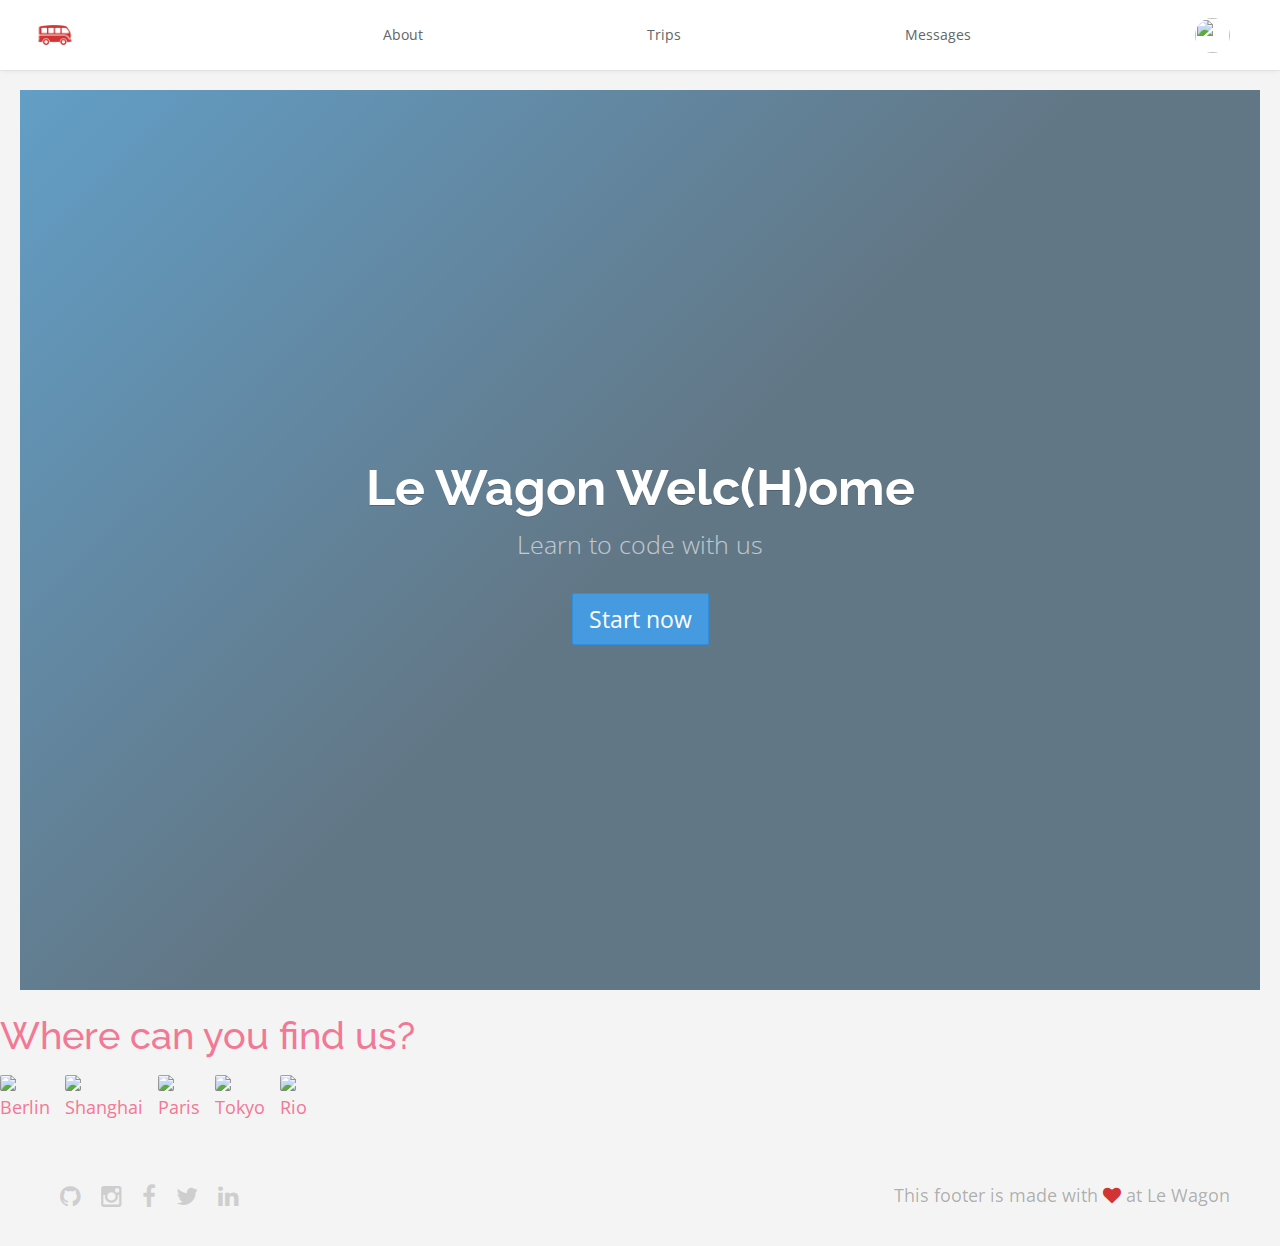
==== commit 42cd42e5: "Automated commit at 2018-03-19 15:42:18 UTC by middleman-deploy 2.0.0-alpha" ====
--- a/index.html
+++ b/index.html
@@ -25,9 +25,12 @@
   </a>
 
   <!-- Right Navigation -->
-  <div class="navbar-wagon-right hidden-xs hidden-sm">
+  <!-- <div class="navbar-wagon-right hidden-xs hidden-sm">
+    <a href="/source/team.html.erb" class="navbar-wagon-item navbar-wagon-link">About</a>
+ -->
 
-    <a href="https://benoitbenben.github.io/middleman-airbnb/about.html" class="navbar-wagon-item navbar-wagon-link">About</a>
+
+    <a href="/team.html" class="navbar-wagon-item navbar-wagon-link">About</a>
     <a href="" class="navbar-wagon-item navbar-wagon-link">Trips</a>
     <a href="" class="navbar-wagon-item navbar-wagon-link">Messages</a>
 
